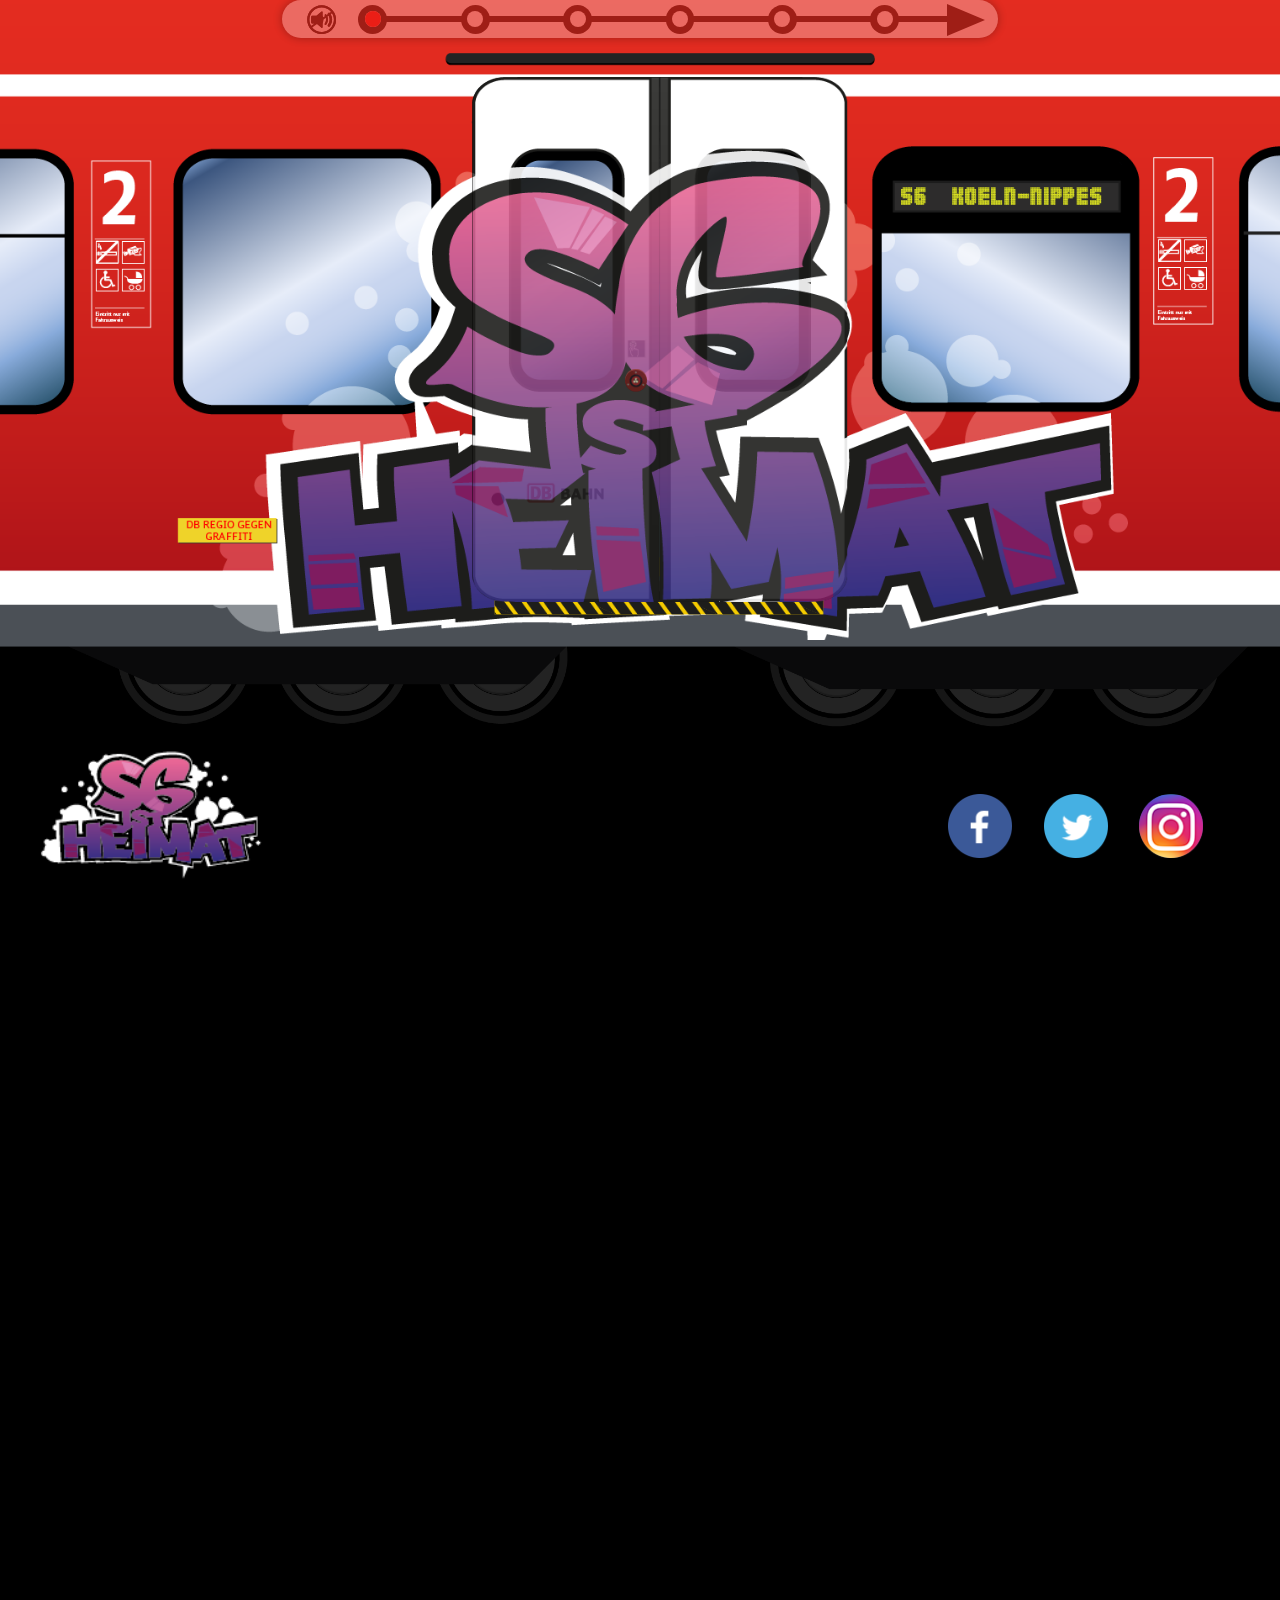
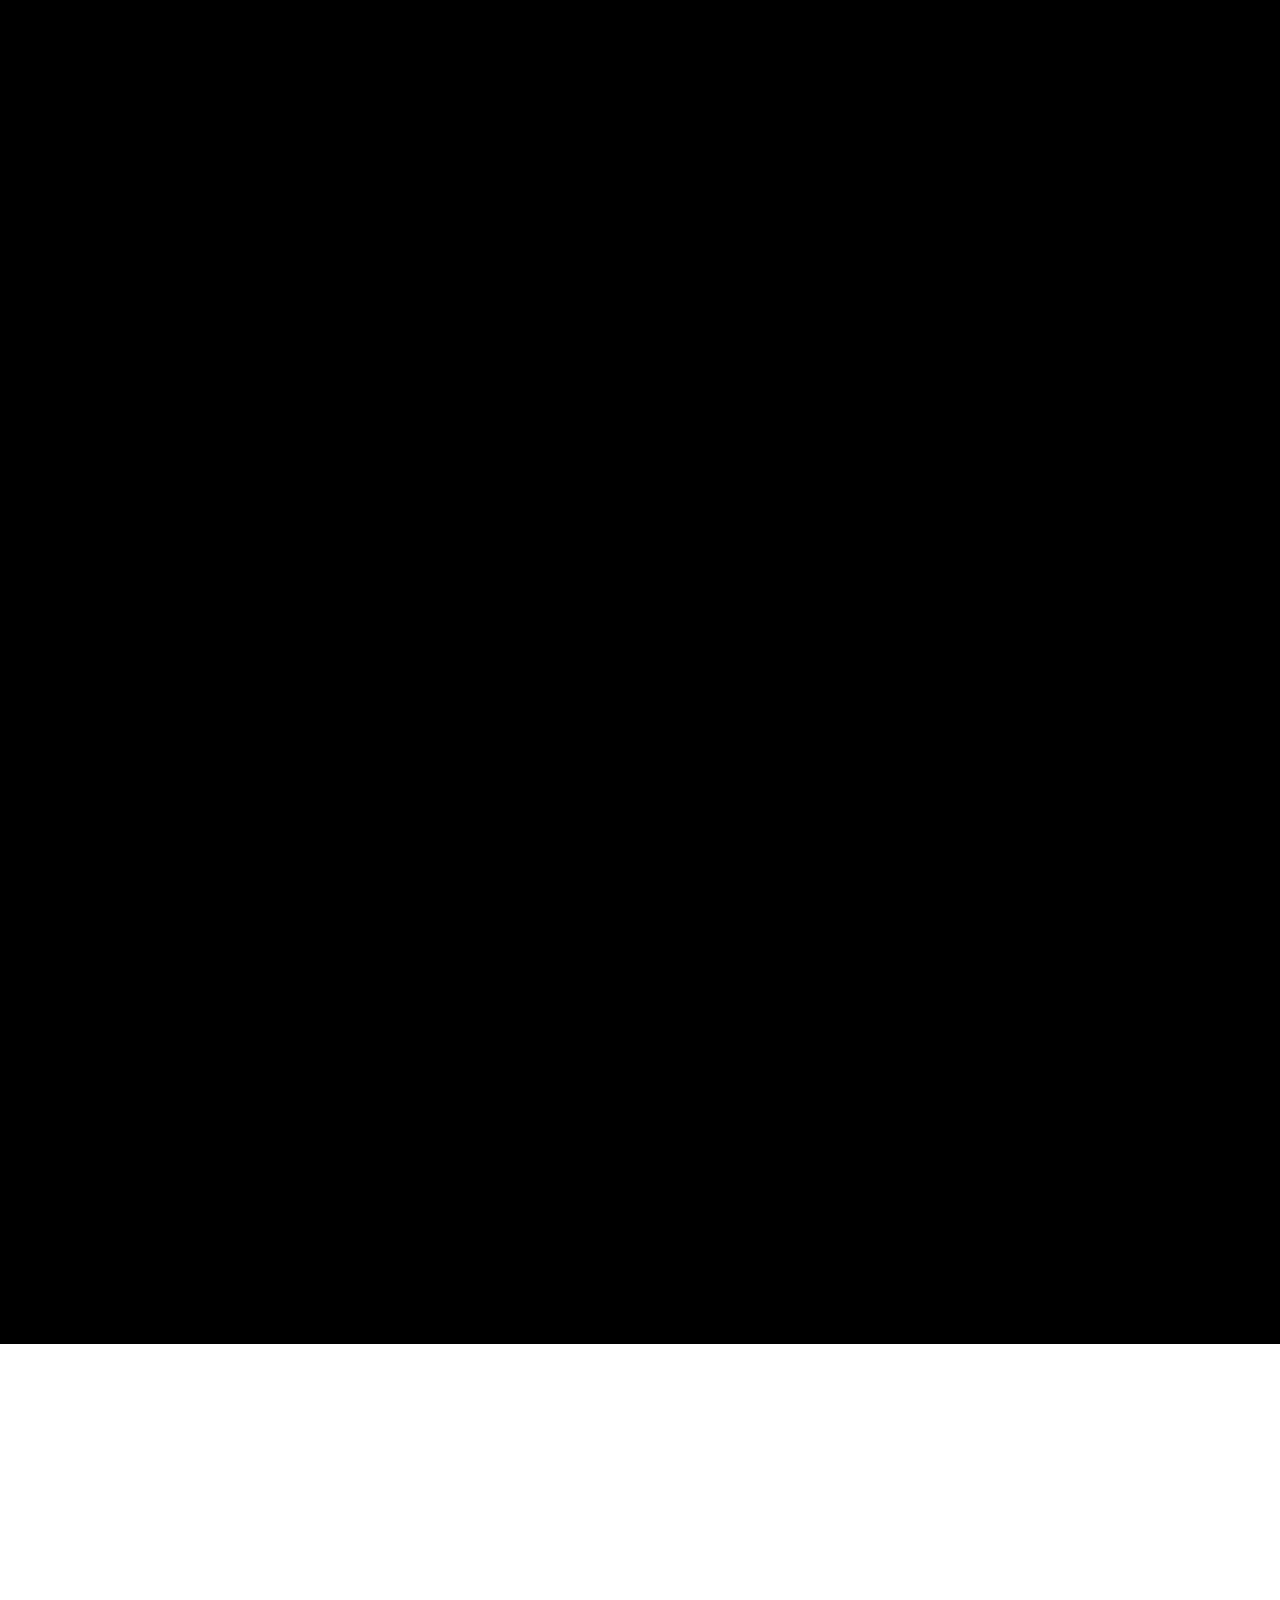
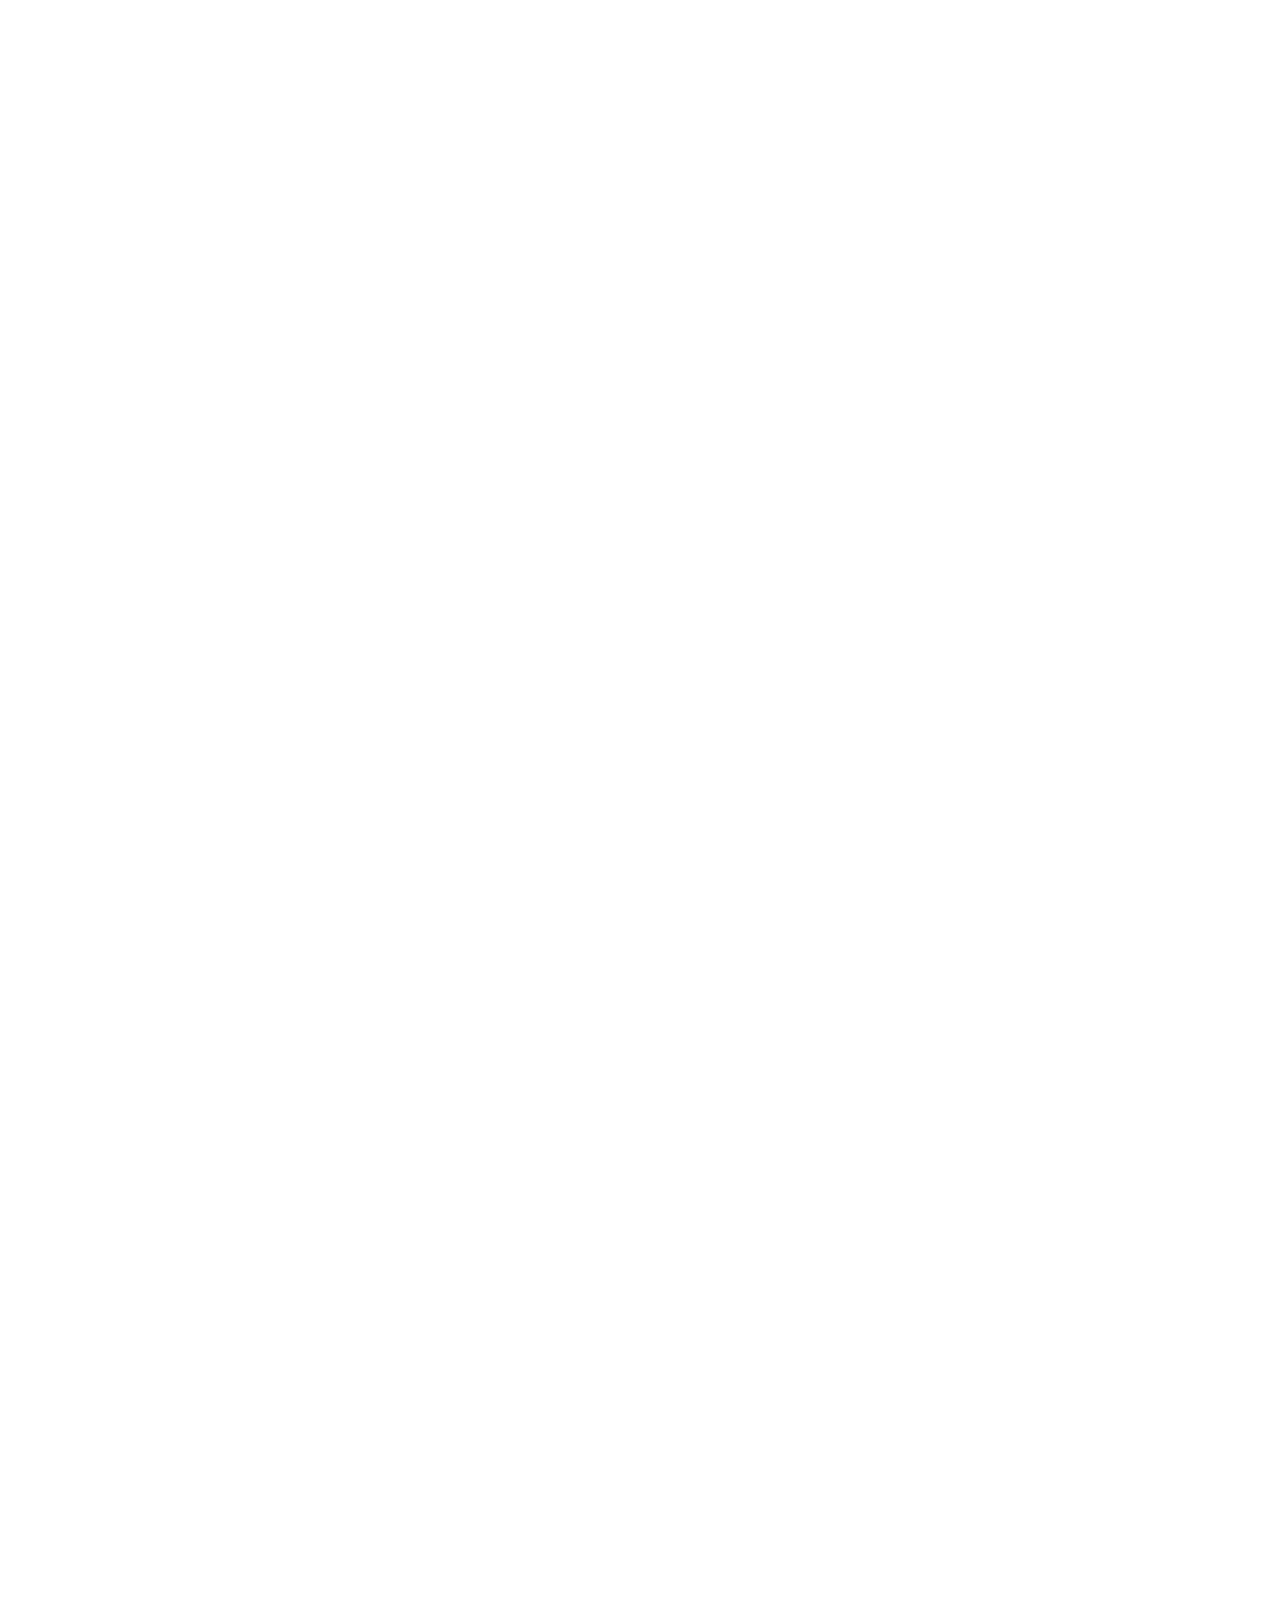
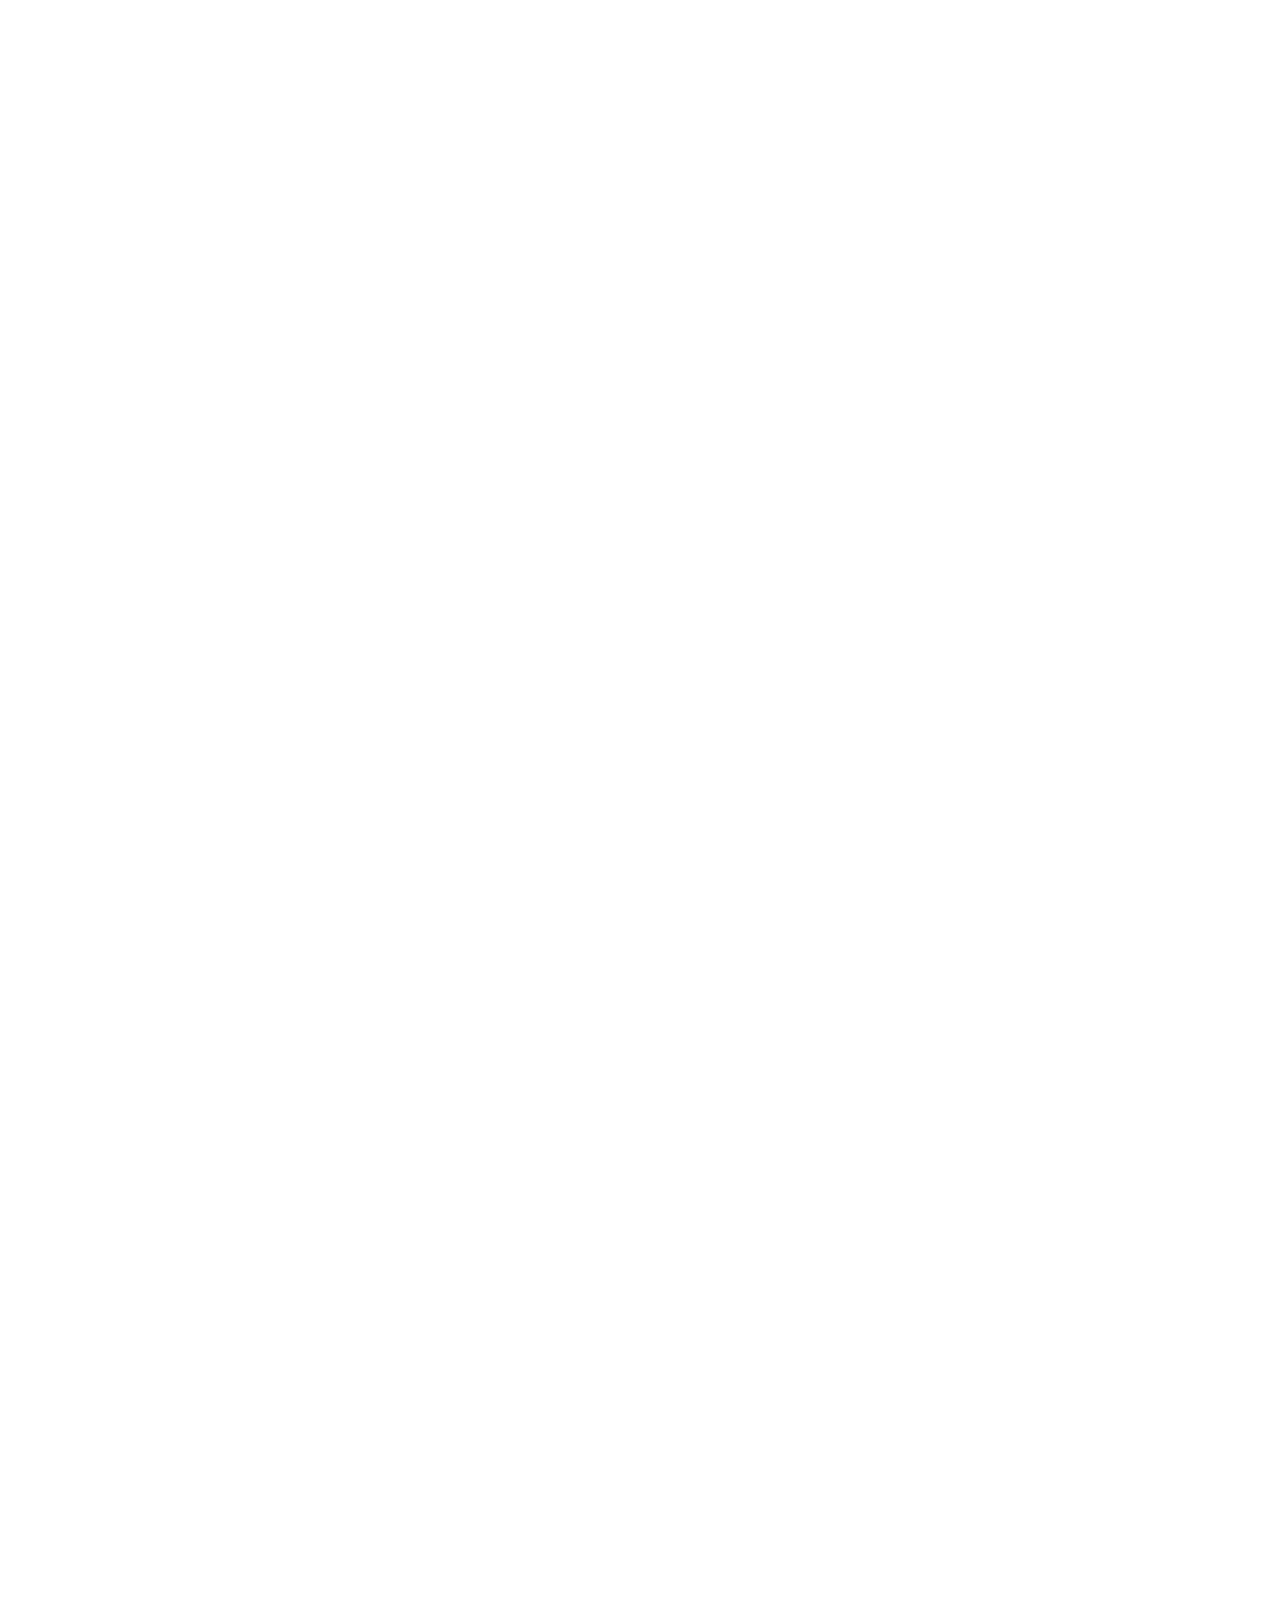
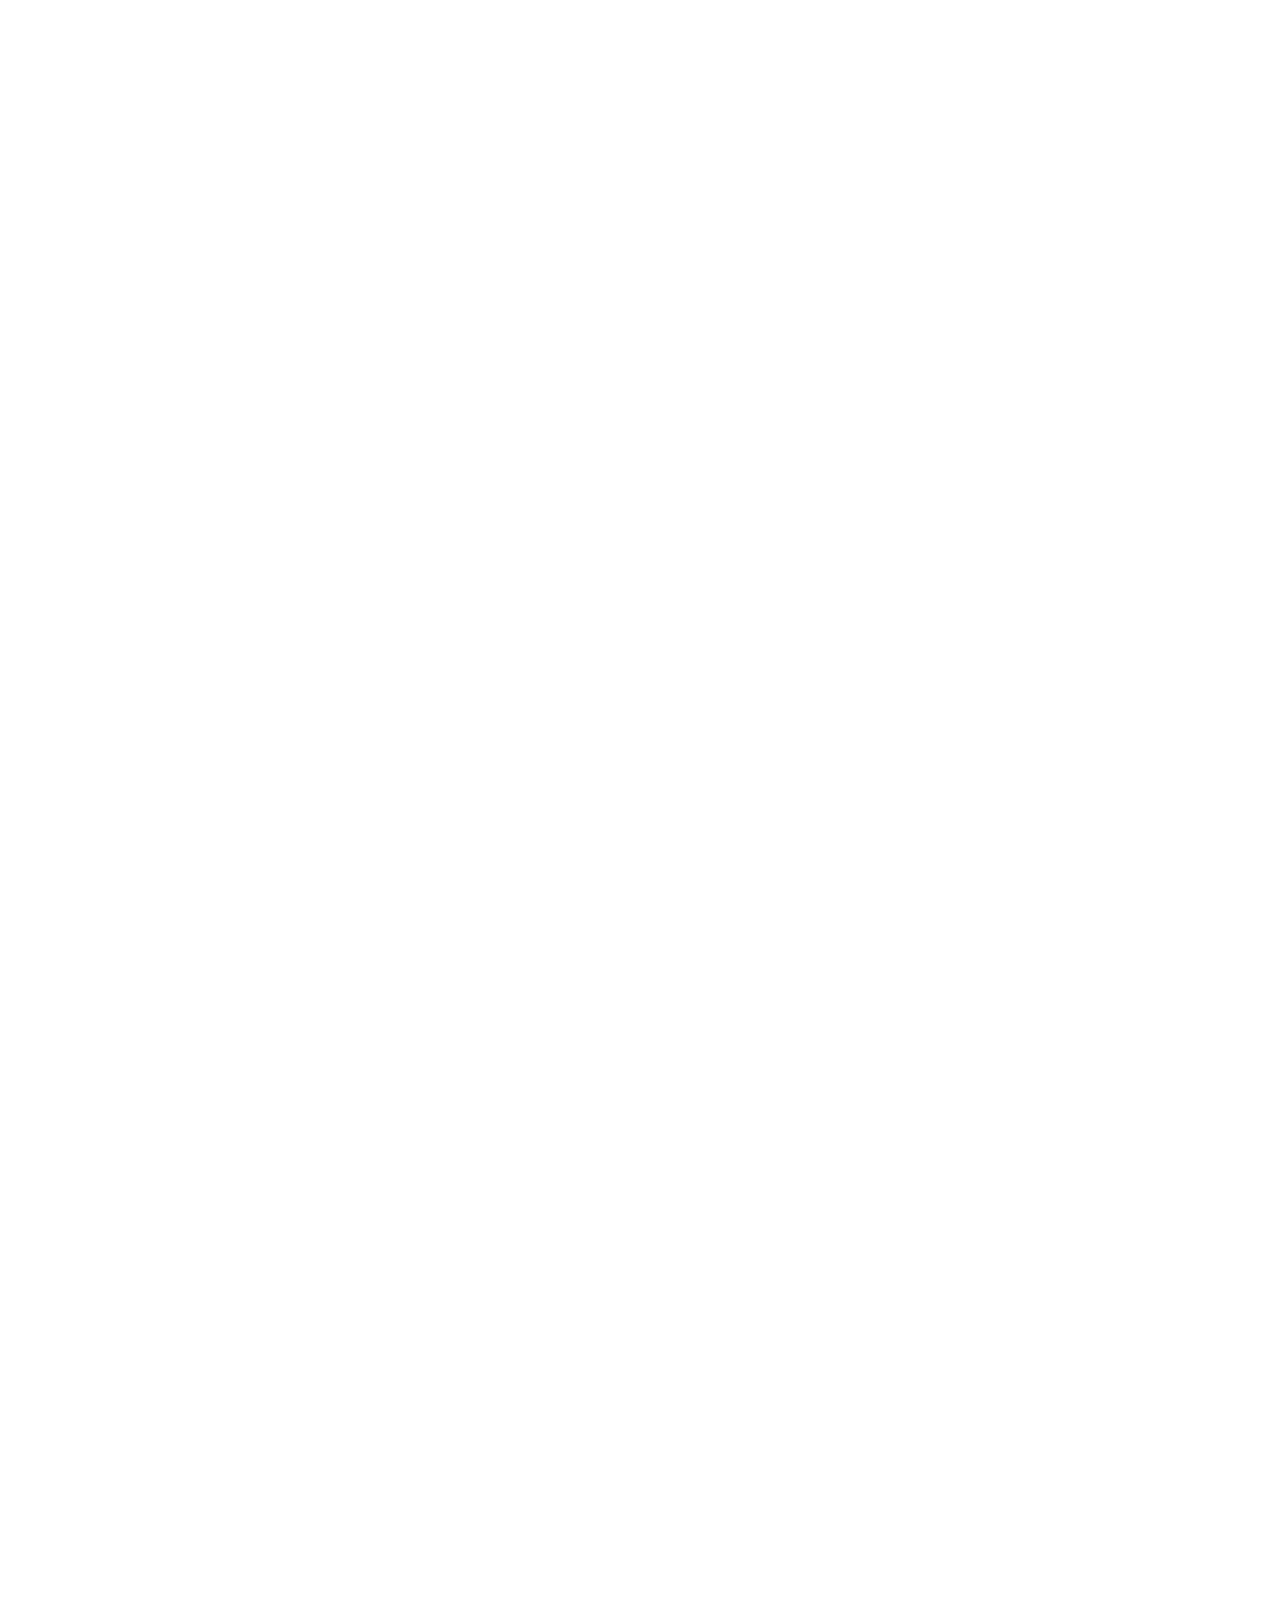
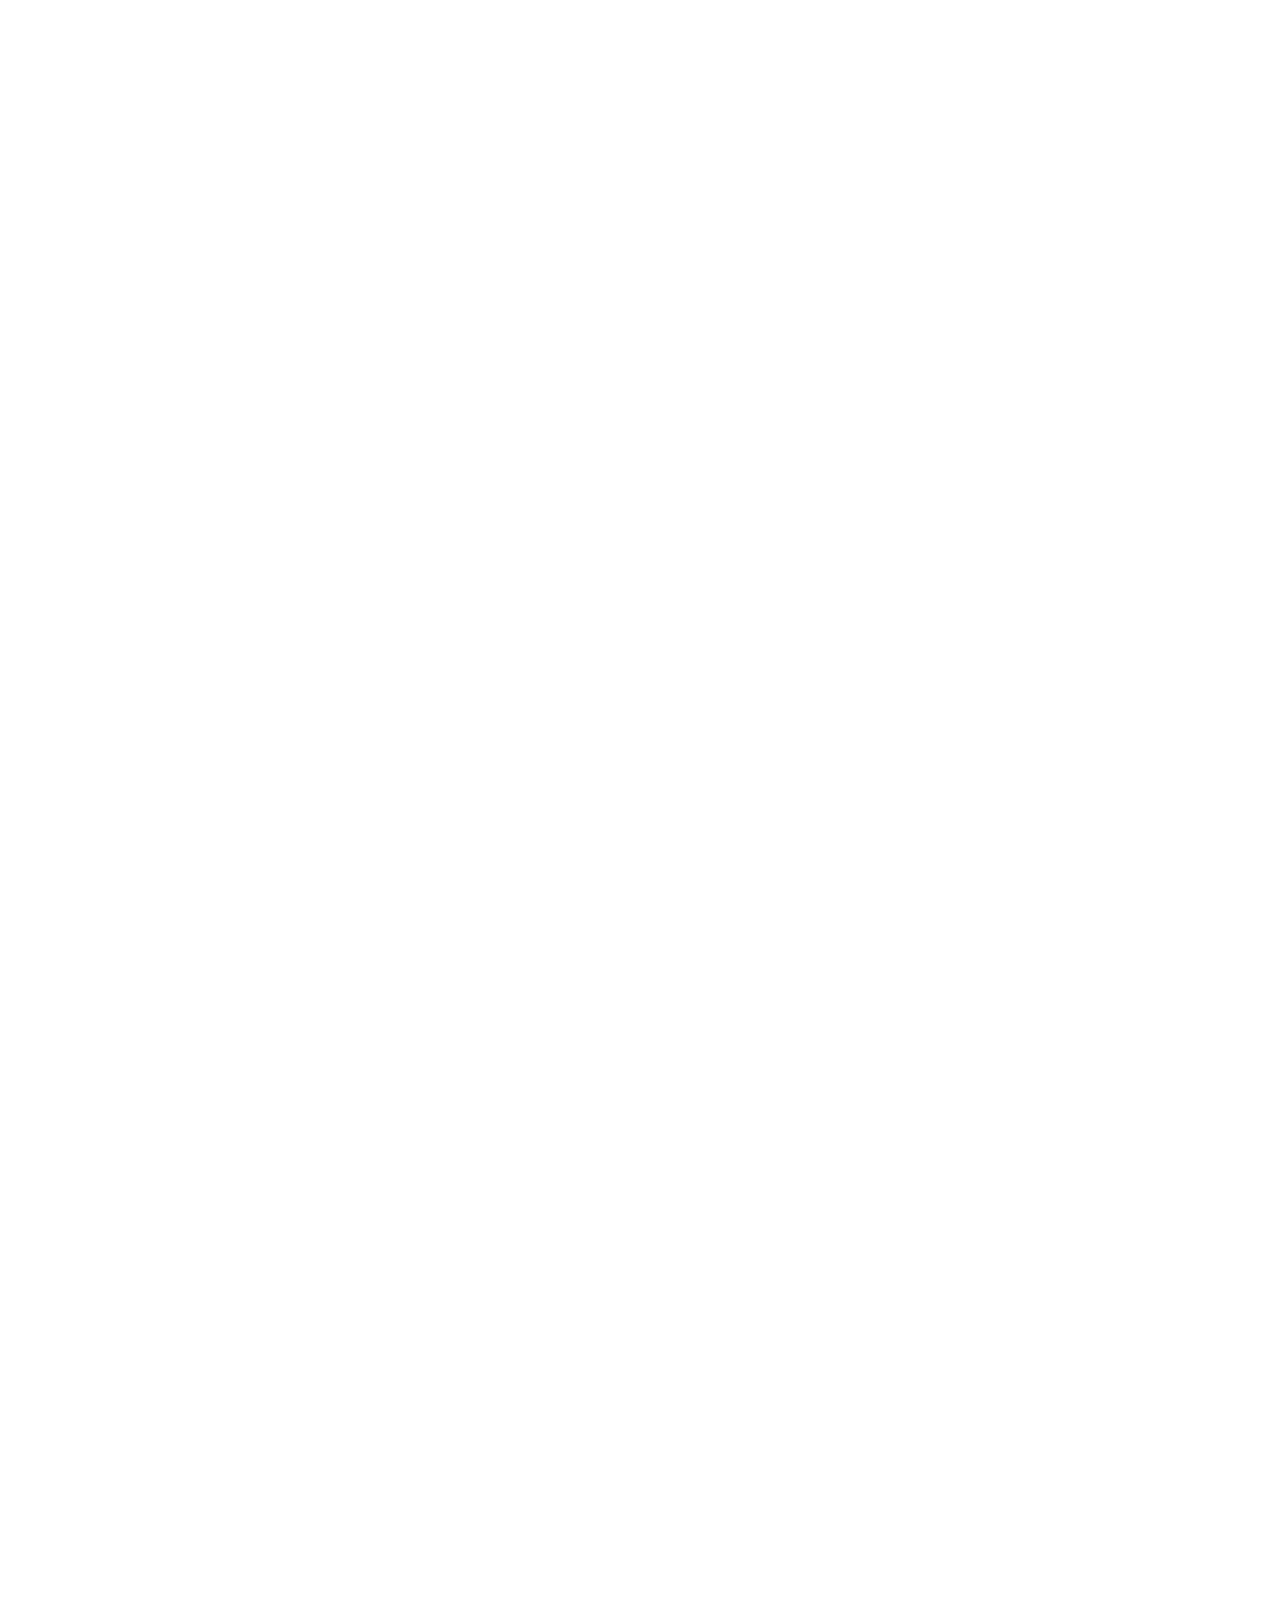
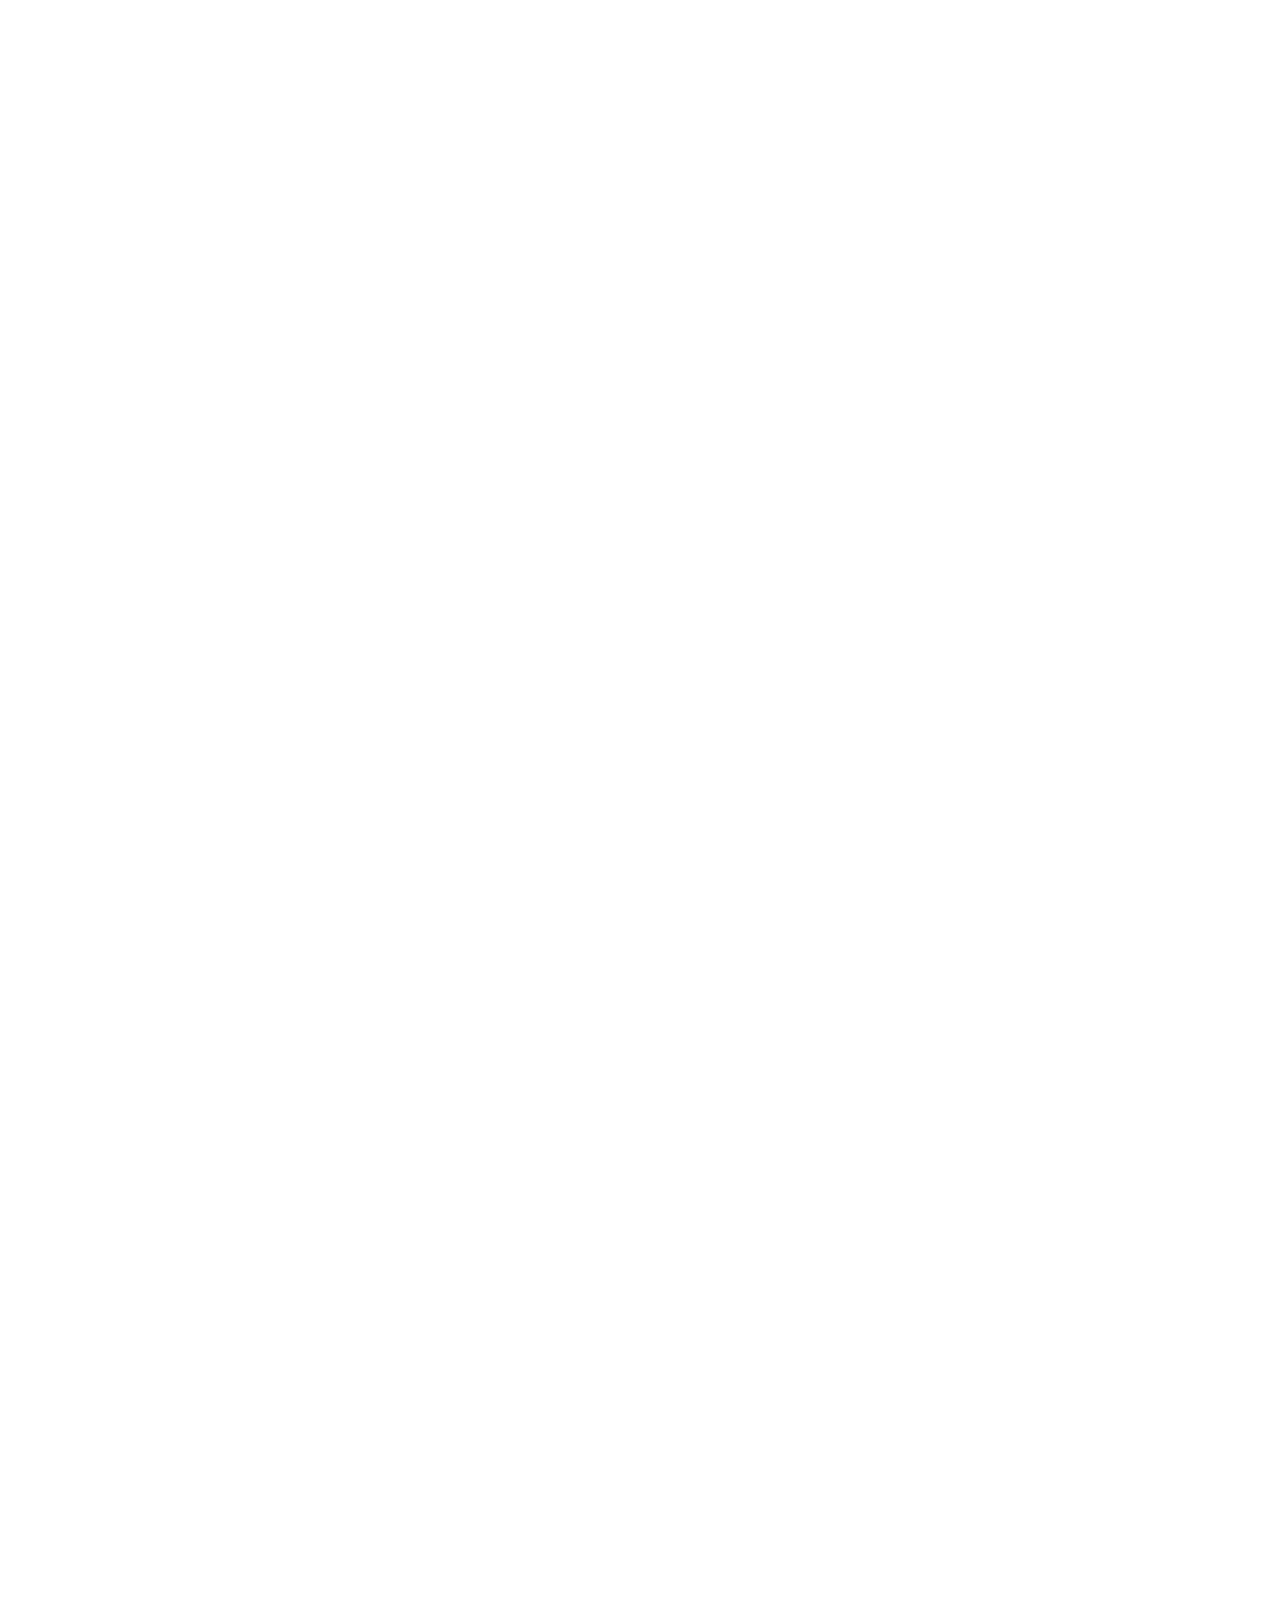
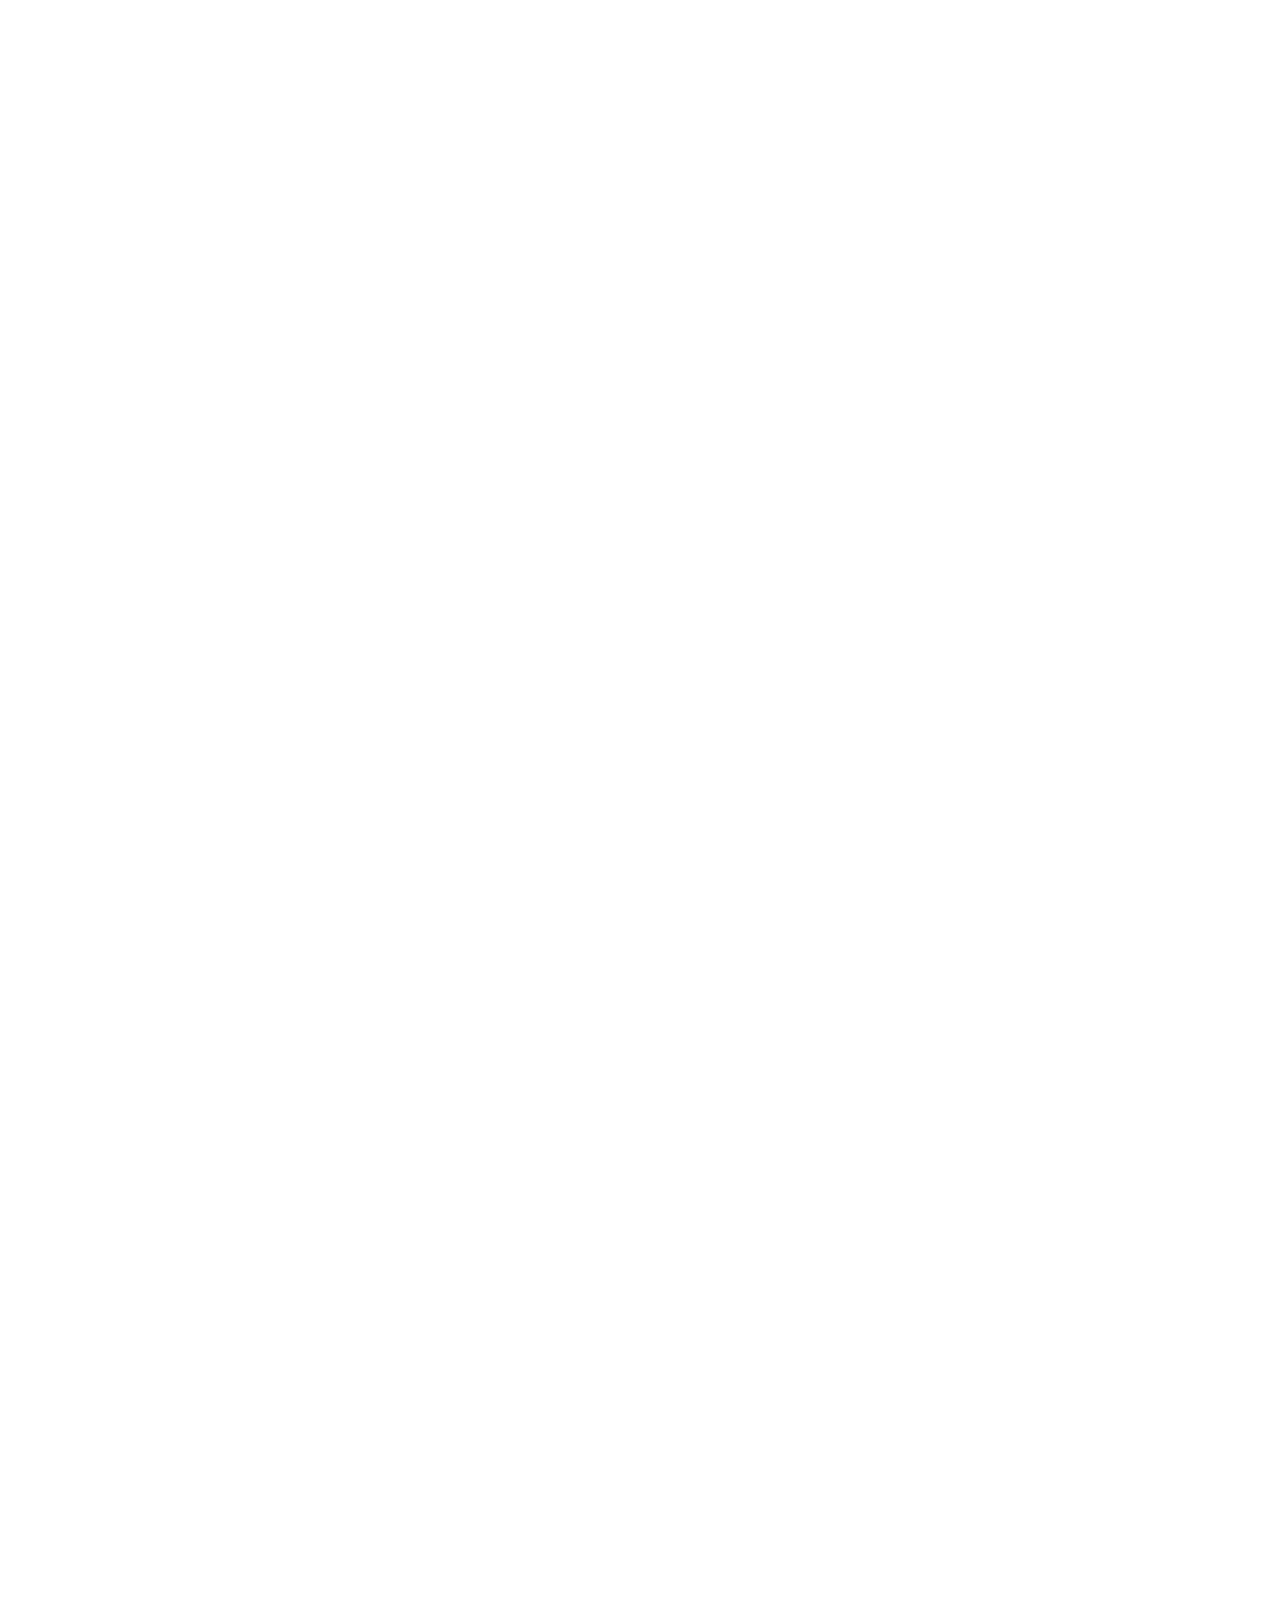
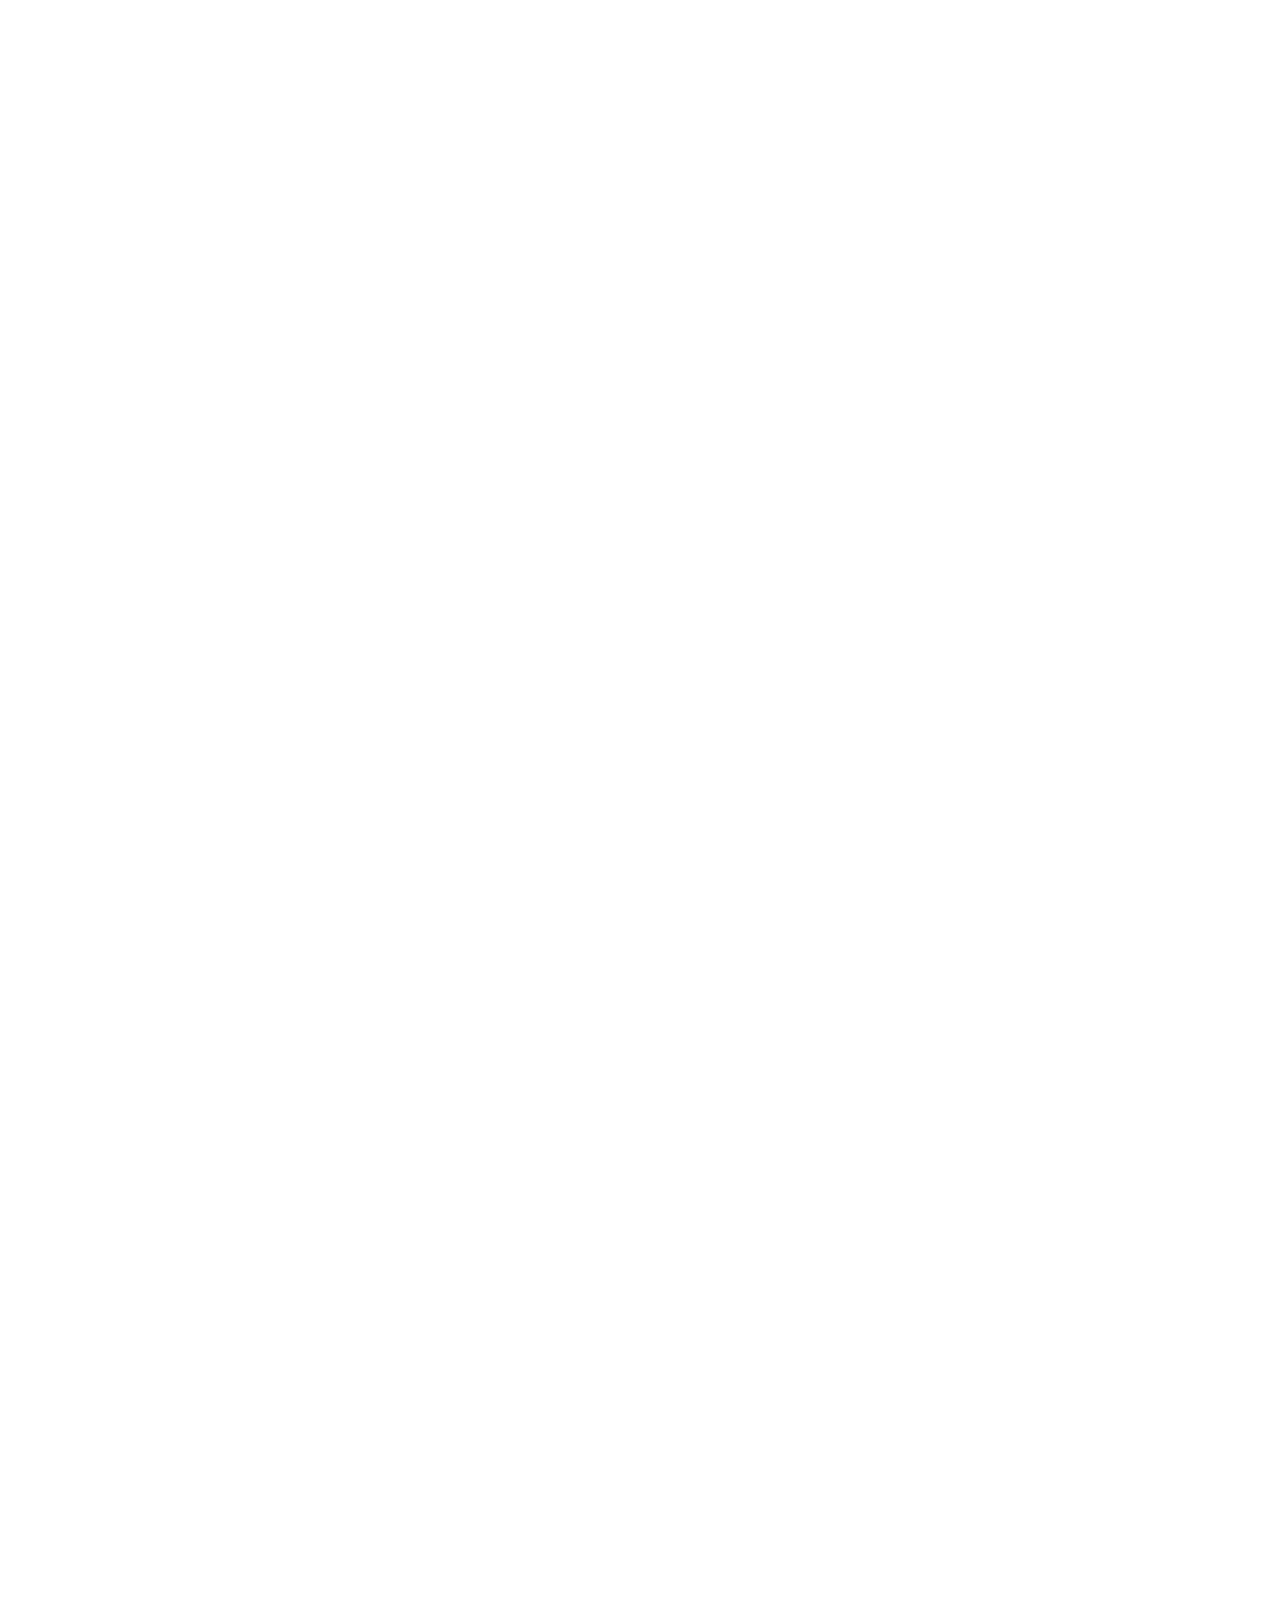
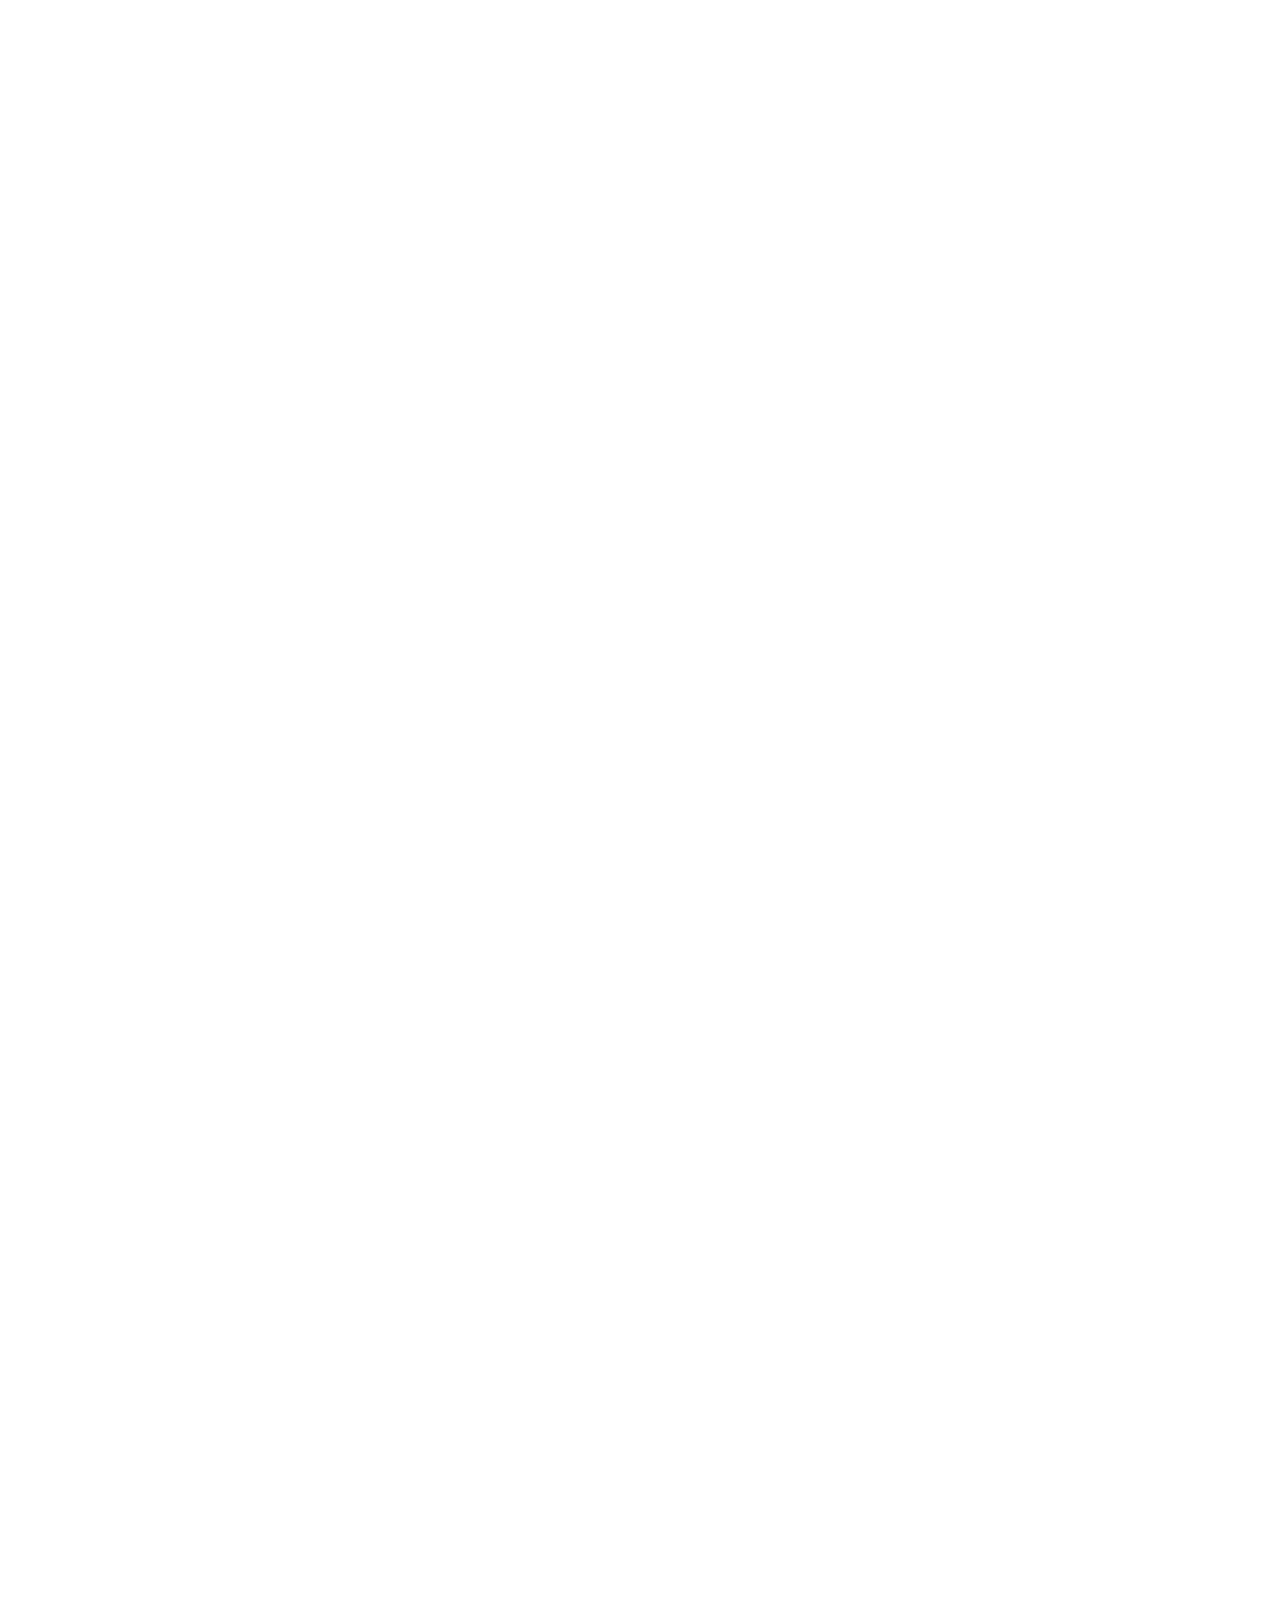
==== index.html @ eb5e3477 "Listenamen nochmal angepasst" ====
<!DOCTYPE html>
<html lang="en">
<head>
    <meta charset="UTF-8">
    <title>6 ist Heimat</title>
    <link rel="icon" href="img/sbahnlogo.png" type="image/png">
    <link rel="stylesheet" href="css/index.css"/>
    <script type="text/javascript">
        function loadingCheck() {
            if (document.readyState != "complete") {
                window.setTimeout(loadingCheck, 10000);
            }
            else {
                document.getElementById('loading').id = 'loaded';
            }
        }
    </script>
</head>
<body onload="loadingCheck();">
    <div id=loading>
        <p>"Achtung an Gleis 6! Zug fährt ein."</p>
        <div id="loading_screen">
        </div>
    </div>
<main>
    <nav>

        <audio id="durchsageAudio" preload="auto">
            <source src="audio/durchsage_kurz.mp3">
        </audio>
        <audio id="mariachiAudio" preload="auto">
            <source src="audio/mariachi_band_ver2.mp3">
        </audio>
        <audio id="fansAudio" preload="auto">
            <source src="audio/fangesaenge.mp3">
        </audio>
        <div id="unMuteButton">
            <input type="button" name="unMuteAudio">
        </div>
        <div id="muteButton" >
            <input type="button" name="muteAudio">
        </div>

        <div id="linie"></div>
        <div id="pfeil"></div>

        <a href="#s1_intro" data-menu-top="0">
            <div class="ring" id="ring1">
                <div class="nav_name">
                    <div>Intro</div>
                </div>
                <div class="innen"></div>
                <div class="innen"
                     data-0="background-color:red"
                     data-15000="background-color:transparent">
                </div>
            </div>
        </a>
        <a href="#s2_pendler" data-menu-top="15001">
            <div class="ring" id="ring2">
                <div class="nav_name">
                    <div>Pendler</div>
                </div>
                <div class="innen"></div>
                <div class="innen"
                     data-0="background-color:transparent"
                     data-15000="background-color:red"
                     data-42000="background-color:transparent">
                </div>
            </div>
        </a>
        <a href="#s3_bahnhof" data-menu-top="42005">
            <div class="ring" id="ring3">
                <div class="nav_name">
                    <div>Bahnhof</div>
                </div>
                <div class="innen"></div>
                <div class="innen"
                     data-0="background-color:transparent"
                     data-42000="background-color:red"
                     data-60000="background-color:transparent">
                </div>
            </div>
        </a>
        <a href="#s4_nervigefahrgaeste" data-menu-top="60001">
            <div class="ring" id="ring4">
                <div  class="nav_name">
                    <div>nervige&nbsp;Fahrgäste</div>
                </div>
                <div class="innen"></div>
                <div class="innen"
                     data-0="background-color:transparent"
                     data-60000="background-color:red"
                     data-100000="background-color:transparent">
                </div>
            </div>
        </a>
        <a href="#s5_nachtfahrt" data-menu-top="100001">
            <div class="ring" id="ring5">
                <div class="nav_name">
                    <div>Nachtfahrt</div>
                </div>
                <div class="innen"></div>
                <div class="innen"
                     data-0="background-color:transparent"
                     data-100000="background-color:red"
                     data-108000="background-color:transparent">
                </div>
            </div>
        </a>
        <a href="#s6_outro" data-menu-top="106001">
            <div class="ring" id="ring6">
                <div class="nav_name">
                    <div >Sternenhimmel</div>
                </div>
                <div class="innen"></div>
                <div class="innen"
                     data-0="background-color:transparent"
                     data-108000="background-color:red"
                     data-120000="background-color:transparent"></div>
            </div>
        </a>
    </nav>






    <div id="s1_intro"
         class="viewport"
         data-10000="transform:translateX(-400vw); display: block;"
         data-12500="transform:translateX(-126.5vw)"
         data-17000="opacity: 1"
         data-22000="opacity: 0; display:none">

        <section id="zug"></section>

        <div id="s1_tim" data-0="display:block"
             data-2500="transform:translateX(439vw)"
             data-3900="opacity:1"
             data-4000="display:none;opacity:0">
        </div>

        <div id="s1_tim_winken" data-0="display:block"
             data-2700="transform:translateX(439vw);opacity:0"
             data-4000="opacity:1">
        </div>

        <div class="blase"
             data-4000="display: block; transform: translateX(445vw); opacity: 0"
             data-5000="opacity: 1"
             data-7000="opacity: 1"
             data-7500="opacity: 0; display: none">
            <div class="blase_text"
                 data-5000="display: block"
                 data-6000="display: none">
                <p>Hey Leute, ich bin Tim! Als Student der HSD sitze ich mehr in der S6 als im Vorlesungssaal.</p>
            </div>
            <div class="blase_text"
                 data-5000="display:none"
                 data-6000="display:block"
                 data-7000="display:none">
                <p>Hier verdichtet sich ganz NRW in einer einzigen Bahnlinie.<br>Kommt mit!</p>
            </div>
        </div>

        <section class="container" id="left_door" data-0="transform:translateX(404.5vw);"
                 data-2500="transform:translateX(390vw);"
                 data-7500="transform:translateX(390vw);"
                 data-10000="transform:translateX(404.5vw);">
            <div></div>
        </section>
        <section class="container" id="right_door" data-0="transform:translateX(451.5vw);"
                 data-2500="transform:translateX(466vw);"
                 data-7500="transform:translateX(466vw);"
                 data-10000="transform:translateX(451.5vw);">
            <div></div>
        </section>
    </div>
    <div id=s2_pendler class="viewport"
         data-0="display: none"
         data-15000 = " display: block; transform: translateX(0vw); opacity: 0"
         data-17000 = "transform: translateX(0vw); opacity:1"
         data-35000 = "transform: translateX(-100vw);"
         data-42000 = "display: none"
    >

        <div id = s2_hintergrund
             data-0="display: none"
             data-15000 = " display: block; transform: translateX(0vw); opacity: 0.8"
             data-17000 = "transform: translateX(0vw); opacity:1;"
             data-35000 = "transform: translateX(20vw);"
             data-41300 = "opacity: 0">
        </div>

        <div id=s2_schild_essen class="schilder"
             data-0="display: none"
             data-15000 = " display: block; transform: translateX(0vw); opacity: 0.8"
             data-17000 = "transform: translateX(0vw); opacity:1;"
             data-35000 = "transform: translateX(-150vw);"
             data-41300 = "opacity: 0">

        </div>

        <div id=s2_schild_ddorf class="schilder"
             data-0="display: none"
             data-15000 = " display: block; transform: translateX(0vw); opacity: 0.8"
             data-17000 = "transform: translateX(0vw); opacity:1;"
             data-35000 = "transform: translateX(-150vw);"
             data-41300 = "opacity: 0">

        </div>

        <div id=s2_schild_leverkusen class="schilder"
             data-0="display: none"
             data-15000 = " display: block; transform: translateX(0vw); opacity: 0.8"
             data-17000 = "transform: translateX(0vw); opacity:1;"
             data-35000 = "transform: translateX(-150vw);"
             data-41300 = "opacity: 0">

        </div>

        <div id=s2_schild_koeln class="schilder"
             data-0="display: none"
             data-15000 = " display: block; transform: translateX(0vw); opacity: 0.8"
             data-17000 = "transform: translateX(0vw); opacity:1;"
             data-35000 = "transform: translateX(-150vw);"
             data-41300 = "opacity: 0">

        </div>

        <div class="container"
             data-0="display: none"
             data-15000 = " display: block; transform: translateX(0vw); opacity: 0.8"
             data-17000 = "transform: translateX(0vw); opacity:1;"
             data-35000 = "transform: translateX(-250vw);"
             data-41300 = "opacity: 0"
        >
            <div id = s2_bahn_innen></div>
        </div>
        <section class="container" id=s2_protagonist_neutral
                 data-17000 = "transform: translateX(378vw); opacity:1"
                 data-35000 = "transform: translateX(137vw);"
                 data-35100 = "transform: translateX(137vw);opacity: 0.5"
                 data-35200 = "opacity:0"
                 data-41300="opacity: 0"
        >
            <div></div>
        </section>
        <section class="container" id=s2_protagonist_muede
                 data-17000 = "transform: translateX(378vw); opacity:0"
                 data-35000 = "transform: translateX(137vw); opacity:0"
                 data-35100 = "transform: translateX(137vw); opacity: 0.7;"
                 data-35200 = "opacity: 1;"
                 data-41300="opacity: 0"
        >
            <div></div>
        </section>

        <div id="s2_sprechblase"
             data-0="display: none;"
             data-33000="transform: translateX(142vw); display: block; opacity: 0;"
             data-33500="transform: translateX(135.25vw); opacity: 1;"
             data-34500="transform: translateX(121.75vw); opacity: 1;"
             data-35000="transform: translateX(115vw); opacity: 0; display: none;">
            <div class="blase_text"
                 data-33000="display: block;"
                 data-34000="display: none;">
                <p>Die S6 fährt von Essen Hbf nach<br>Köln-Worringen.</p>
            </div>
            <div class="blase_text"
                 data-33000="display: none;"
                 data-34000="display: block;">
                <p>Entlang dieser Hauptschlagader NRWs mischen sich alle Klischees der verschiedenen Städte.</p>
            </div>
        </div>

        <section class="container" id=s2_mannZeche1
                 data-17000 = "transform: translateX(5vw);opacity:1"
                 data-35000 = "transform: translateX(-260vw);">
            <div></div>
        </section>
        <section class="container" id=s2_mannRuhrpott
                 data-17000 = "transform: translateX(57vw); opacity:1"
                 data-35000 = "transform: translateX(-200vw);">
            <div></div>
        </section>
        <section class="container" id=s2_mannZeche2
                 data-17000 = "transform: translateX(75vw);opacity:1"
                 data-35000 = "transform: translateX(-180vw);">
            <div></div>
        </section>
        <section class="container" id=s2_mann
                 data-17000 = "transform: translateX(65vw); opacity:1"
                 data-35000 = "transform: translateX(-195vw);">
            <div></div>
        </section>
        <section class="container" id=s2_bierFlasche
                 data-17000 = "transform: translateX(105vw); opacity:1; "
                 data-35000 = "transform: translateX(-150vw);">
            <div></div>
        </section>
        <section class="container" id=s2_reicheFrau1
                 data-17000 = "transform: translateX(168vw);opacity:1"
                 data-35000 = "transform: translateX(-96vw);">
            <div></div>
        </section>
        <section class="container" id=s2_reicherMann1
                 data-17000 = "transform: translateX(152vw);opacity:1"
                 data-35000 = "transform: translateX(-104vw);">
            <div></div>
        </section>
        <section class="container" id=s2_reicherMann2
                 data-17000 = "transform: translateX(180vw);opacity:1"
                 data-35000 = "transform: translateX(-70vw);">
            <div></div>
        </section>
        <section class="container" id=s2_reicheFrau2
                 data-17000 = "transform: translateX(187vw);opacity:1"
                 data-35000 = "transform: translateX(-67vw);">
            <div></div>
        </section>
        <section class="container" id=s2_becher
                 data-17000 = "transform: translateX(222vw);opacity:1"
                 data-35000 = "transform: translateX(-28vw);">
            <div></div>
        </section>
        <section class="container" id=s2_Jeck1
                 data-17000 = "transform: translateX(280vw);opacity:1"
                 data-35000 = "transform: translateX(25vw);">
            <div></div>
        </section>
        <section class="container" id=s2_Jeck2
                 data-17000 = "transform: translateX(320vw);opacity:1"
                 data-35000 = "transform: translateX(70vw);">
            <div></div>
        </section>
        <section class="container" id=s2_Jeck3
                 data-17000 = "transform: translateX(315vw);opacity:1"
                 data-35000 = "transform: translateX(60vw);">
            <div></div>
        </section>
        <section class="container" id=s2_Jeck4
                 data-17000 = "transform: translateX(290vw);opacity:1"
                 data-35000 = "transform: translateX(40vw);">
            <div></div>
        </section>
        <section class="container" id=s2_jeck_duesseldorf_frau
                 data-17000 = "transform: translateX(330vw);opacity:1"
                 data-35000 = "transform: translateX(75vw);">
            <div></div>
        </section>
        <section class="container" id=s2_jeck_duesseldorf_mann
                 data-17000 = "transform: translateX(318vw);opacity:1"
                 data-35000 = "transform: translateX(90vw);"
                 data-35100 = "transform: translateX(90vw);opacity: 0.5"
                 data-35200 = "opacity:0.3"
                 data-41300=  "opacity: 0">
        >
            <div></div>
        </section>
        <section class="container" id="s2_blase1"
                 data-15000 = "transform: translateX(0vw); opacity:0"
                 data-35000 = "transform: translateX(-250vw); opacity:0"
                 data-35500 = "opacity:1">
            <div></div>
        </section>
        <section class="container" id="s2_blase2"
                 data-15000 = "transform: translateX(0vw); opacity:0"
                 data-35000 = "transform: translateX(-250vw); opacity:0"
                 data-36000 = "opacity:1">
            <div></div>
        </section>
        <section class="container" id="s2_blase3"
                 data-15000 = "transform: translateX(0vw); opacity:0;"
                 data-35000 = "transform: translateX(-240vw); opacity:0;"
                 data-37000 = "opacity:1; "
                 data-38000 = "width: 100%; height: 100%; right: -40%;"
                 data-39000 = "width: 200%; height: 200% ; right: -50% ; top -20%"
                 data-40000 = "width: 300%; height: 300% ; right: -79%; top: -39%"
                 data-40250 = "width: 320%; height: 320% ; right: -86%; top: -44%"
                 data-40500 = "width: 340%; height: 340% ; right: -91%; top: -50%"
                 data-41000 = "opacity: 0.8"
                 data-42000 = "opacity: 0"
        >
            <div></div>
        </section>
    </div>
    <!-- Funfact Szene2-->
    <section class="viewport">

        <div class="s2_funfact"
             data-17000 = "transform: translateY(130vw) rotate(0deg);display:block;"
             data-27500 = "transform: translateY(27vw) rotate(-10deg);"
             data-29500 = "transform: translateY(27vw) rotate(-10deg);"
             data-35500 = "transform: translateY(130vw) rotate(0deg);"
             data-42000 = "display:none;"
        >
            <div class="s2_funfact_text"><p>2014 rangierte die S6 auf dem letzten Platz bei der VRR-Kundenzufriedenheits-<br>messung.</p></div>
        </div>


    </section>

    <!-- Szene 3 -->
    <div id="s3" class="viewport"
         data-0="display: none"
         data-40500 = "display: block; opacity: 0"
         data-42000="opacity: 1"
         data-60000 = "display: none"
    >
        <section id="s3_bahnhof"
            data-57000="transform:translateX(0vw);display:block"
            data-60000="transform:translateX(-100vw);display:none">
            <div id="s3_werbung_1">
            </div>
            <div id="s3_werbung_2"
                 data-44000="opacity:0"
                 data-48250="opacity:1">
            </div>
            <div id="s3_funfact"
                 data-48250="opacity:0"
                 data-49500="opacity:1"
                 data-54500="opacity:1"
                 data-57000="opacity:0">
                 <p>Laut DB wurde die Ankunftszeit zu 96.4% eingehalten<br>Toleranzgrenze 7:29 Min</p>
            </div>
            <div id="s3_uhr">
                <div id="s3_gr_zeiger"
                     data-42000="animation: 2s linear infinite"
                     data-49500="animation: rev_rotate 2s linear infinite"
                     data-57000="animation: 2s linear infinite">
                </div>
                <div id="s3_kl_zeiger"
                     data-42000="animation: 4s linear infinite"
                     data-49500="animation: rotate 4s linear infinite"
                     data-57000="animation: 4s linear infinite">
                </div>
                <div id="s3_se_zeiger"
                     data-42000="animation: 1s linear infinite"
                     data-49500="animation: rotate 1s linear infinite"
                     data-57000="animation: 1s linear infinite">
                </div>
                <div id="s3_uhr_punkt">
                </div>
            </div>
            <div id="s3_haupt_charakter"
                 data-42000="display:none;"
                 data-45750="display:block"
                 data-52000="display:none"
                 data-54500="display:block"
                 data-58250="display:none">
            </div>
            <div id="s3_haupt_charakter_uhr"
                 data-42000="display:none;"
                 data-52000="display:block"
                 data-54500="display:none">
            </div>
            <div id="s3_oma"
                 data-42000="display:block"
                 data-45750="display:block"
                 data-58250="display:none">
            </div>
            <div id="s3_mann_1"
                 data-42000="display:none"
                 data-45750="display:block">
            </div>
            <div id="s3_frau_1"
                 data-42000="display:block"
                 data-45750="display:none">
            </div>

            <div class="blase"
                 id="s3_sprechblase"
                 data-52000="display: block; opacity: 0;"
                 data-53000="transform: translateX(50vw); opacity: 1;"
                 data-54000="opacity: 1"
                 data-54500="display: none; opacity: 0;">
                <div class="blase_text"
                     data-52000="display: block;">
                    <p>Die S6 lehrt ihren Reisenden viel über das Leben - hauptsächlich Geduld, Demut und Genügsamkeit.</p>
                </div>
            </div>
        </section>
        <section class="s3_zug">
            <div id="s3_zug_vorne"
                 data-40500="transform: translateX(-300vw); width: 300vw; height: 100vw; top: 5.6vw; left: 0vw"
                 data-44500="transform:translateX(-200vw)"
                 data-45750="transform:translateX(-200vw)"
                 data-46750="transform:translateX(-180vw)"
                 data-48000="transform:translateX(0vw)"
                 data-49000="transform:translateX(100vw)"
                 data-49500="transform:translateX(100vw)"
                 data-49501="transform:translateX(-300vw)"
                 data-53500="transform:translateX(-300vw)"
                 data-56000="transform:translateX(-200vw)"
                 data-58500="transform:translateX(-200vw)"
                 data-59500="width: 650vw; height: 110vw; top: -34vw; left: -115vw; opacity:1"
                 data-63000="opacity: 0; left: 25vw">
            </div>
        </section>
    </div>

    <!--Szene 4-->
    <div class="viewport" id="s4_nervigefahrgaeste"
         data-0="display: none;"
         data-59500 = "display: block; transform: translateX(0vw); opacity: 0"
         data-60000="opacity: 1"
         data-100000 = "transform: translateX(-100vw); display: none;"
    >

        <section id="bahn_effekte">
            <div class="container" id = "s4_bahn_innen"
                 data-59500 = "transform: translateX(0vw);"
                 data-87000 = "transform: translateX(-250vw);"
            >
                <div></div>
            </div>
            <div id = "s4_hintergrund"
                 data-60000 = "transform: translateX(0vw); display: block;"
                 data-87000 = "transform: translateX(-25vw);"
            >
            </div>

            <div class="container" id="s4_tunnel_licht"
                 data-85500="opacity: 0;"
                 data-86000 = "opacity: 0.7;"
                 data-86500 = "opacity: 0;"
                 data-89000 = "z-index: 2000; opacity: 1;">
            </div>

            <div id="s4_layer_licht_blitz"

                 data-87300="opacity: 0"
                 data-87400="opacity: 0.3"
                 data-87600="opacity: 0.8"
                 data-87900="display: none;">
            </div>>


            <div class="container" id="s4_tunnel"
                 data-60000="display:none;"
                 data-83000="transform: translateX(300vw); display:block;"
                 data-87000 = "transform: translateX(0vw);">
                <div></div>
            </div>
        </section>

        <section id="s4_natur">

            <div class="container s4_baum_1"
                 data-60000 = "transform: translateX(300vw);"
                 data-87000 = "transform: translateX(-1000vw);"
            >
            </div>

            <div class="container s4_baum_1"
                 data-60000 = "transform: translateX(500vw);"
                 data-87000 = "transform: translateX(-800vw);"
            >
            </div>

            <div class="container s4_baum_1"
                 data-60000 = "transform: translateX(410vw);"
                 data-87000 = "transform: translateX(-890vw);"
            >
            </div>

            <div class="container s4_baum_1"
                 data-60000 = "transform: translateX(500vw);"
                 data-87000 = "transform: translateX(-800vw);"
            >
            </div>

            <div class="container s4_baum_1"
                 data-60000 = "transform: translateX(560vw);"
                 data-87000 = "transform: translateX(-740vw);"
            >
            </div>

            <div class="container s4_baum_1"
                 data-60000 = "transform: translateX(600vw);"
                 data-87000 = "transform: translateX(-700vw);"
            >
            </div>

            <div class="container s4_baum_1"
                 data-60000 = "transform: translateX(650vw);"
                 data-87000 = "transform: translateX(-650vw);"
            >
            </div>

            <div class="container s4_baum_1"
                 data-60000 = "transform: translateX(800vw);"
                 data-87000 = "transform: translateX(-500vw);"
            >
            </div>

            <div class="container 4_baum_1"
                 data-60000 = "transform: translateX(840vw);"
                 data-87000 = "transform: translateX(-460vw);"
            >
            </div>

            <div class="container s4_baum_1"
                 data-60000 = "transform: translateX(870vw);"
                 data-87000 = "transform: translateX(-430vw);"
            >
            </div>

            <div class="container s4_baum_1"
                 data-60000 = "transform: translateX(900vw);"
                 data-87000 = "transform: translateX(-200vw);"
            >
            </div>

            <div class="container s4_wald"
                 data-60000 = "transform: translateX(0vw);"
                 data-87000 = "transform: translateX(-700vw);"
            >
            </div>

            <div class="container s4_wald"
                 data-60000 = "transform: translateX(100vw);"
                 data-87000 = "transform: translateX(-600vw);"
            >
            </div>

            <div class="container s4_wald"
                 data-60000 = "transform: translateX(300vw);"
                 data-87000 = "transform: translateX(-400vw);"
            >
            </div>

            <div class="container s4_wald"
                 data-60000 = "transform: translateX(600vw);"
                 data-87000 = "transform: translateX(-100vw);"
            >
            </div>

            <div class="container s4_wald"
                 data-60000 = "transform: translateX(700vw);"
                 data-87000 = "transform: translateX(0vw);"
            >
            </div>

            <div class="container s4_wald"
                 data-60000 = "transform: translateX(810vw);"
                 data-87000 = "transform: translateX(110vw);"
            >
            </div>

            <div class="container s4_wald"
                 data-60000 = "transform: translateX(900vw);"
                 data-87000 = "transform: translateX(200vw);"
            >
            </div>

        </section>

        <section id="s4_personen">

            <div class="container" id="s4_fan_1"
                 data-60000 = "transform: translateX(84vw); display: block"
                 data-68000 = "transform: translateX(6vw); display: none;"
            >
                <div></div>
            </div>

            <div class="container" id=s4_fan_2
                 data-60500 = "transform: translateX(100vw); display: block"
                 data-70100 = "transform: translateX(8.5vw); display: none"
            >
                <div></div>
            </div>

            <div class="container" id=s4_fan_3
                 data-60000 = "transform: translateX(75vw); display: block;"
                 data-67250 = "transform: translateX(5vw); display: none;"
            >
                <div></div>
            </div>

            <div class="container" id=s4_fan_4
                 data-60000 = "transform: translateX(95vw); display: block"
                 data-69000=" transform: translateX(8vw); display: none"
            >
                <div></div>
            </div>

            <div class="container" id=s4_fan_5
                 data-61750 = "transform: translateX(103vw); display: block;"
                 data-71000 = "transform: translateX(14vw); display: none;"
            >
                <div></div>
            </div>

            <div class="container" id=s4_fan_6
                 data-60000 = "transform: translateX(132vw); display: block;"
                 data-72100 = "transform: translateX(15vw); display: none;"
            >
                <div></div>
            </div>

            <div class="container" id=s4_fan_7
                 data-60000 = "transform: translateX(148vw); display: block;"
                 data-73400 = "transform: translateX(19vw); display: none;"
            >
                <div></div>
            </div>

            <div class="container" id=s4_band_1
                 data-60000 = "transform: translateX(310vw); display: block;"
                 data-86750 = "transform: translateX(52vw); display: none"
            >
                <div id="s4_band_1_arm_l"
                     data-60000="animation: rassel_1 1s linear infinite; transform-origin: 0vw 0%;"
                ></div>
                <div id="s4_band_1_arm_r"
                     data-60000="animation: rassel_2 1s linear infinite; transform-origin: 2vw 50%;"
                ></div>
            </div>

            <div class="container" id=s4_band_2
                 data-60000="transform: translateX(312vw); display: block;"
                 data-87000="transform: translateX(52vw);"
                 data-90000="display: none;"
            >
                <div id="s4_band_2_arm"
                     data-60000="animation: gitar_1 2s linear infinite; transform-origin: 10vw 20%;"
                ></div>
            </div>

            <div class="container" id=s4_band_3
                 data-60000 = "transform: translateX(315vw); display: block;"
                 data-87000 = "transform: translateX(55vw);"
                 data-90000="display: none;"
            >
                <div id="s4_band_3_arm"
                     data-60000="animation: tromp_1 3s linear infinite; transform-origin: 10vw 20%;"
                ></div>
            </div>


            <div class="container" id=s4_jan
                 data-60000 = "transform: translateX(255vw);"
                 data-87000 = "transform: translateX(-5vw);"
            >
                <div></div>
            </div>

            <div class="container" id=s4_mann_1
                 data-60000 = "transform: translateX(180vw);"
                 data-87000 = "transform: translateX(-80vw);"
            >
                <div></div>
            </div>

            <div class="container" id=s4_mann_2
                 data-60000 = "transform: translateX(190vw);"
                 data-87000 = "transform: translateX(-70vw);"
            >
                <div></div>
            </div>

            <div class="container" id=s4_mann_3
                 data-60000 = "transform: translateX(400vw); display: block;"
                 data-87000 = "transform: translateX(140vw);"
                 data-90000="display: none;"
            >
                <div></div>
            </div>

            <div class="container" id=s4_frau_3
                 data-60000 = "transform: translateX(272vw);"
                 data-87000 = "transform: translateX(11vw);"
            >
                <div></div>
            </div>

            <div class="container" id=s4_frau_1
                 data-60000 = "transform: translateX(290vw);"
                 data-87000 = "transform: translateX(30vw);"
            >
                <div></div>
            </div>

            <div class="container" id=s4_frau_2
                 data-60000 = "transform: translateX(228vw);"
                 data-87000 = "transform: translateX(-32vw);"
            >
                <div></div>
            </div>

            <div class="container" id=s4_tim
                 data-60000 = "transform: translateX(380vw);"
                 data-87000 = "transform: translateX(120vw);"
            >
                <div></div>
            </div>

            <div class="container" id=s4_tim_tunnel
                 data-60000="transform: translateX(380vw); display:none;"
                 data-87000="transform: translateX(120vw); display:none;"
                 data-88700="transform: translateX(120vw); display:block; opacity:0"
                 data-88900="opacity:1"
                 data-95000="transform: translateX(120vw);"
                 data-100000="transform: translateX(70vw);"
            >
                <div></div>
            </div>

            <div class="blase" id="s4_sprechblase"

                 data-86800=" opacity:0;display: block;"
                 data-87000 = "transform: translateX(125vw); opacity:1;"
                 data-99000 = "opacity:0;"
            >
                <div class="blase_text" id="s4_text_1"
                     data-84000="display: block;"
                     data-90000="display: none;"
                ><p>Jede Tageszeit hat seine speziellen Nervensägen <br>in der S6...</p>
                </div>
                <div class="blase_text" id="s4_text_2"
                     data-83001="display: none;"
                     data-90001="display: block;"
                ><p>Och nööö, jetzt auch <br>noch ein Stromausfall!</p>
                </div>
            </div>


        </section>

    </div>

    <!--s4_funfact -->
    <section class="viewport">

        <div class="funfact"
             data-72000 = "transform: translateY(130vw) rotate(0deg);display:block;"
             data-75000 = "transform: translateY(50vw) rotate(0deg);"
             data-77000 = "transform: translateY(27vw) rotate(-10deg);"
             data-80000 = "transform: translateY(27vw) rotate(-10deg);"
             data-82000 = "transform: translateY(27vw) rotate(-10deg);"
             data-84000 = "transform: translateY(50vw) rotate(0deg);"
             data-84001 = "display:none;"
        >
            <div class="funfact_text"><p>Durch die Erneuerung der Züge hat die S6 seit 2015 eine Klimaanlage – die Toiletten wurden jedoch vergessen.</p></div>
        </div>


    </section>

<!-- Szene 5 fuer Uebergang am Besten ersten translate-Wert und Display von der Bahn anpassen bzw alle Scrollwerte nach hinten verschieben-->

    <div class="viewport"
         id="s5_nachtfahrt"
         data-0="display:none"
         data-98400="display:block; transform: translateX(100vw)"
         data-100000="transform: translateX(0vw)"
         data-108000="transform:translateY(0vh);"
         data-110000="transform:translateY(100vh);">

        <section id="himmel">
            <div id="s5_hintergrund_himmel_hell">
            </div>
            <div id="s5_hintergrund_daemmerung"
                 data-101500="opacity:0"
                 data-102000="opacity:1">
            </div>
            <div id="s5_hintergrund_himmel_dunkel"
                 data-102000="opacity:0"
                 data-104000="opacity:1"
                >
            </div>
            <div id="s5_hintergrund_landschaft"
                 data-100000="transform:translateX(0vw)"
                 data-100800="transform:translateX(0vw)"
                 data-105000="transform:translateX(-180vw)">
            </div>
        </section>

        <section id="s5_skyline">
            <div id="s5_hintergrund_du"
                 data-100000="transform:translateX(20vw)"
                 data-100800="transform:translateX(20vw)"
                 data-105000="transform:translateX(-170vw)">
            </div>
            <div id="s5_hintergrund_zeche_zoll"
                 data-100000="transform:translateX(35vw)"
                 data-100800="transform:translateX(35vw)"
                 data-105000="transform:translateX(-140vw)">
            </div>
            <div id="s5_hintergrund_skyline_ddorf"
                 data-100000="transform:translateX(60vw)"
                 data-100800="transform:translateX(60vw)"
                 data-105000="transform:translateX(-110vw)">
            </div>
            <div id="s5_hintergrund_skyline_lev"
                 data-100000="transform:translateX(125vw)"
                 data-100800="transform:translateX(125vw)"
                 data-105000="transform:translateX(-45vw)">
            </div>
            <div id="s5_hintergrund_skyline_koeln"
                 data-100000="transform:translateX(140vw);display:block"
                 data-100800="transform:translateX(140vw)"
                 data-104000="transform:translateX(8vw);display:none">
            </div>
            <div id="s5_hintergrund_skyline_koeln_licht"
                 data-100000="transform:translateX(8vw);display:none"
                 data-104000="transform:translateX(8vw);display:block"
                 data-105000="transform:translateX(-35vw)">
            </div>
        </section>

        <section id="s5_bahn"
             data-98400="display: none"
             data-100000="display: block; transform:translateX(-150vw)"
             data-104000="transform:translateX(-50vw)"
             data-108000="transform:translateX(100vw)"
             data-110000="display:none">
            <div></div>
        </section>


        <section id="s5_tunnel"
             data-100800="transform:translateX(-1vw)"
             data-105000="transform:translateX(-170vw)">
            <div></div>
        </section>

        <section id="s5_himmelelemente">
            <div id="s5_sonne"
                 data-100000="transform:translateX(0vw);margin-top:0vh;display:block"
                 data-100600="transform:translateX(10vw);margin-top:10vh"
                 data-104000="transform:translateX(40vw);margin-top:70vh;display:none">
            </div>
            <div id="s5_flugzeug"
                 data-100000="transform:translateX(95vw);margin-top:20vh"
                 data-105000="transform:translateX(-50vw);margin-top:-30vh">
            </div>
            <div id="s5_ballon"
                 data-100000="transform:translateX(30vw)"
                 data-105000="transform:translateX(40vw)"
                 data-108000="transform:translateX(45vw)">
            </div>
            <div id="s5_wolken"
                 data-98400="transform:translateX(15vw)"
                 data-100000="transform:translateX(10vw)"
                 data-102500="transform:translateX(-20vw);opacity:1"
                 data-105000="transform:translateX(-70vw);opacity:0.2">
            </div>
        </section>
        <div id="s5_bruecke"
             data-100000="transform:translateX(190vw)"
             data-100800="transform:translateX(190vw)"
             data-105000="transform:translateX(13vw)">
        </div>
        <div id="s5_koeln_rechts"
             data-100000="transform:translateX(246vw)"
             data-100800="transform:translateX(246vw)"
             data-105000="transform:translateX(76vw)">
        </div>


    </div>

    <!-- Funfact Szene5-->

    <!--s4_funfact -->
    <section class="viewport">

        <div class="funfact"
             data-100000 = "transform: translateY(130vw) rotate(0deg);display:block;"
             data-102000 = "transform: translateY(50vw) rotate(0deg);"
             data-104000 = "transform: translateY(27vw) rotate(-10deg);"
             data-105000 = "transform: translateY(27vw) rotate(-10deg);"
             data-106000 = "transform: translateY(27vw) rotate(-10deg);"
             data-107000 = "transform: translateY(50vw) rotate(0deg);"
             data-107500 = "display:none;"
        >
            <div class="funfact_text"><p>Die S6 hat sogar ihre eigene Facebook Fanseite. Liken!</p>
                <iframe src="https://www.facebook.com/plugins/like.php?href=https%3A%2F%2Fwww.facebook.com%2FS6-ist-Heimat-750096865034005%2F&width=300&layout=button&action=like&show_faces=false&share=false&height=65&appId" width="300" height="65" style="border:none;overflow:hidden" scrolling="no" frameborder="0" allowTransparency="true">

                </iframe>
            </div>
        </div>


    </section>



    <!--Outro-->

    <div class="viewport" id="s6_outro"
         data-0="display: none"
         data-110000="transform:translateY(-300vh); display:block;"
         data-114000="transform:translateY(-100vh);"
         data-118000="transform:translateY(-100vh)"
         data-120000="transform:translateY(0vh)"
         data-122000="transform:translateY(0vh)">

        <section class="sterne" id="s6_sterne1"
                 data-110000="transform:translate(-100vw,0vw);"
                 data-116000="transform:translate(0vw,0vw);">
            <div></div>
        </section>
        <section class="sterne" id="s6_sterne2"
                 data-110000="transform:translate(175vw,50vw);"
                 data-116000="transform:translate(0vw,0vw);">
            <div></div>
        </section>
        <section class="sterne" id="s6_sterne3"
                 data-110000="transform:translate(100vw,0vw);"
                 data-116000="transform:translate(0vw,0vw);">
            <div></div>
        </section>
        <section class="sterne" id="s6_sterne4"
                 data-110000="transform:translate(100vw,0vw);"
                 data-116000="transform:translate(0vw,0vw);">
            <div></div>
        </section>
        <section class="sterne" id="s6_sterne5"
                 data-110000="transform:translate(-175vw,0vw);"
                 data-116000="transform:translate(0vw,0vw);">
            <div></div>
        </section>
        <section class="sterne" id="s6_sterne6"
                 data-110000="transform:translate(100vw,-50vw);"
                 data-116000="transform:translate(0vw,0vw);">
            <div></div>
        </section>
        <section class="sterne" id="s6_sterne7"
                 data-110000="transform:translate(100vw,75vw);"
                 data-116000=" opacity:1; transform:translate(0vw,0vw);">
            <div></div>
        </section>
        <section class="sterne" id="s6_sterne8"
                 data-110000="transform:translate(-100vw,75vw);"
                 data-116000="transform:translate(0vw,0vw);">
            <div></div>
        </section>

        <section class="sterne" id="s6_linien"
                 data-116000="opacity: 0;"
                 data-117000=" opacity:0.3;">
            <div></div>
        </section>

        <section>
            <h1>S6 ist Heimat</h1>
            <ul data-0="display:none"
                data-118000="top:100vh"
                data-119000="top: 50vw"
            data-117000="display:block">
                <li data-117000="transform:translate(100vw, 100vw)"
                    data-118000="transform:translate(25vw, 30vw)"
                    data-119000="transform:translate(25vw, 30vw)"
                    data-122000="transform:translate(0vw, -35vw)">
                    Alina Otten</li>
                <li data-117000="transform:translate(-100vw, 20vw)"
                    data-118000="transform:translate(-39vw, 10vw)"
                    data-119000="transform:translate(-39vw, 10vw)"
                    data-122000="transform:translate(0vw, -35vw)">
                    Christian Leich</li>
                <li data-117000="transform:translate(-100vw, 100vw)"
                    data-118000="transform:translate(-25vw, 27vw)"
                    data-119000="transform:translate(-25vw, 27vw)"
                    data-122000="transform:translate(0vw, -35vw)">
                    Jana Borchardt</li>
                <li data-117000="transform:translate(120vw, 20vw)"
                    data-118000="transform:translate(35vw, 3vw)"
                    data-119000="transform:translate(35vw, 3vw)"
                    data-122000="transform:translate(0vw, -35vw)">
                    Jan Schürtz</li>
                <li data-117000="transform:translate(45vw, 100vw)"
                    data-118000="transform:translate(5vw, 23vw)"
                    data-119000="transform:translate(5vw, 23vw)"
                    data-122000="transform:translate(0vw, -35vw)">
                    Jens Römer</li>
                <li data-117000="transform:translate(35vw, -100vw)"
                    data-118000="transform:translate(-5vw, -12vw)"
                    data-119000="transform:translate(-5vw, -12vw)"
                    data-122000="transform:translate(0vw, -35vw)">
                    Thomas Schlömer</li>
            </ul>
            <ul class="social"
                data-0="display:none"
                data-121750="top:38vw; display:block; opacity: 0"
                data-122000="opacity: 1;">

                    <li>
                        <a href="https://www.facebook.com/S6-ist-Heimat-750096865034005/" target="_blank">
                            <img src="img/facebook.png">
                        </a>
                    </li>
                    <li>
                        <a href="https://twitter.com/s6heimat" target="_blank">
                            <img src="img/twitter.png">
                        </a>
                    </li>
                    <li>
                        <a href="https://www.instagram.com/s6istheimat/" target="_blank">
                            <img src="img/instagram_1.png">
                        </a>
                    </li>
            </ul>
        </section>
    </div>
    <div id="mq">
        <div id="schienen"
             data-0="display:block"
             data-40500 = "display: none;"
             data-59500 = "display: block"
             data-98400="display:none">
            <img src="img/schienen-01.png">
        </div>
        <div id="logo">
            <img src="img/graffiti-01.png">
        </div>
        <div class="social"
             data-0="top:12vw"
             data-40500 = "top:2vw"
             data-59500 = "top:12vw"
             data-98400="top:2vw">
            <ul             data-0="top:12vw"
                            data-40499="top:12vw"
                            data-40500 = "top:4vw"
                            data-59499="top:4vw"
                            data-59500 = "top:12vw"
                            data-98399="top:12vw"
                            data-98400="top:4vw">
                <li>
                    <a href="https://www.facebook.com/S6-ist-Heimat-750096865034005/" target="_blank">
                        <img src="img/facebook.png">
                    </a>
                </li>
                <li>
                    <a href="https://twitter.com/s6heimat" target="_blank">
                        <img src="img/twitter.png">
                    </a>
                </li>
                <li>
                    <a href="https://www.instagram.com/s6istheimat/" target="_blank">
                        <img src="img/instagram_1.png">
                    </a>
                </li>
            </ul>
        </div>
    </div>
</main>
<script type="text/javascript" src="js/sound.js"></script>
<script type="text/javascript" src="js/skrollr.min.js"></script>
<script type="text/javascript" src="js/skrollr.menu.min.js"></script>
<script>
    var s = skrollr.init();
    skrollr.menu.init(s,{duration: 1});
</script>
</body>
</html>
---- css/index.css ----
body {
    margin: 0;
}

.viewport{
    width: 100vw;
    height: 100vh;
    position: fixed;
}

.container{
    position: absolute;
    width: 100vw;
    height: 100vh;
}

#loading{
    display: block;
    width: 100vw;
    height: 100vw;
    background-color: black;
    font-family: "DB Sans", serif;
    text-align: center;
    color: white;
    position: fixed;
    z-index: 10;
}
#loading p{
    margin-top: 33vw;
}

#loading_screen{
    background-image: url(../img/Szene3/bahn_hinten_vorne-01.png);
    width: 150vw;
    height: 100vw;
    display: block;
    background-size: 150vw;
    top: 10vw;
    position: absolute;
    background-repeat: no-repeat;
    animation: loading 5s linear infinite;
}
@keyframes loading {
    0% {left: -150vw;}
    25% {left: -75vw;}
    50% {left: 0vw;}
    75% {left: 75vw;}
    100% {left: 150vw;}
}

#loaded{
    display: none;
}

#muteButton,#unMuteButton{
    cursor: pointer;
    position: fixed;
}

#muteButton input, #unMuteButton input{
    cursor: pointer;
    background-repeat: no-repeat;
    width: 2.25vw;
    height: 2.25vw;
    border: 0;
    outline: none;
    background-size: contain;
    background-color: transparent;
    display: block;
    margin: 0.375vw;
    margin-left: 2vw;
}
#unMuteButton input{
    background-image: url("../img/soundaus-01.svg");

}
#muteButton input{
    background-image: url("../img/soundan-01.svg");
}

/**
    Navigationsleiste
**/

nav{
    width: 56vw;
    height: 3vw;
    border-radius: 25px;
    box-shadow: 0 0 10px #000000;
    background: white;
    position: fixed;
    top:0;
    z-index: 10;
    left: 22vw;
    opacity: 0.3;
}

nav #linie{
    position: absolute;
    width: 48vw;
    height: 0.5vw;
    border-radius: 25px;
    background: black;
    margin: 1.25vw;
    margin-left: 6.25vw;
}
nav #pfeil{
    position: absolute;
    width: 0;
    height: 0;
    margin-left: 52vw;
    margin-top: 0.3vw;
    border-style: solid;
    border-width: 1.25vw 0 1.25vw 3vw;
    border-color: transparent transparent transparent #000000;
}

nav .ring {
    width: 2.25vw;
    height: 2.25vw;
    background: black;
    border-radius: 2vw;
    margin: 0.375vw;
    position: absolute;
}

nav .innen{
    width: 1.25vw;
    height: 1.25vw;
    background: white ;
    border-radius: 2vw;
    margin: 0.5vw;
    position: absolute;
}
.innen:hover{
    background: red !important;
}

#ring1{
    margin-left: 6vw;
}

#ring2{
    margin-left: 14vw;
}

#ring3{
    margin-left: 22vw;
}
#ring4{
    margin-left: 30vw;
}
#ring5{
    margin-left: 38vw;
}
#ring6{
    margin-left: 46vw;
}

.nav_name, .nav_name div{
    position: absolute;
    z-index: 9;
    margin-left: 1vw;
    margin-top: 4vw;
    padding-left: 0.5vw;
    padding-right: 0.5vw;
    padding-top: 0.2vw;
    text-align: left;
    width: 15vw;
    border-radius: 2vw;
    display: none;
}

.nav_name{
    transform: rotate(45deg);
}
.nav_name div{
    background-color: white;
    width: auto;
    color: black;
    font-family: "DB Sans", serif;
    font-size: 1.5vw;
}

nav:hover, nav a:hover .nav_name, nav a:hover .nav_name div {
    display: block;
    opacity: 1;
}

/**
*
*Intro
*
**/

#zug {
    margin: 0;
    width: 500vw;
    height: 100vw;
    background-repeat: no-repeat;
    background-size: contain;
    position: absolute;
    background-image: url("../img/intro/bahn_ohne_tuer.png");
}

#s1_tim {
    top: 12vw;
    width: 15vw;
    height: 32vw;
    background-repeat: no-repeat;
    background-size: contain;
    position: absolute;
    background-image: url("../img/intro/hauptcharakter_rucksackgriff-01.png");
}

#s1_tim_winken {
    top: 12vw;
    width: 15vw;
    height: 32vw;
    background-repeat: no-repeat;
    background-size: contain;
    position: absolute;
    background-image: url("../img/intro/hauptcharakter_winken-01.png");
}

#s1_tim:hover {
    background-image:url("../img/intro/hauptcharakter_winken-01.png");
}


#left_door div{
    width: 47vw;
    height: 41vw;
    margin-top: 6vw;
    background-image: url(../img/intro/tuer_links_graffiti-01.png);
    background-repeat: no-repeat;
    background-size: contain;
    background-position: right;
    position: absolute;
}

#right_door div{
    margin-top: 6vw;
    width: 47vw;
    height: 41vw;
    background-image: url(../img/intro/tuer_rechts_graffiti-01.png);
    background-repeat: no-repeat;
    background-size: contain;
    background-position: left;
    position: absolute;
}

#right_door, #left_door{
    position: absolute;
    width: 100vw;
    height: 100vh;
}

/**
*
*Szene2
*
**/

#s2_sprechblase {
    position: absolute;
    width: 25vw;
    height: 8vw;
    padding: 2vw;
    background: #FFFFFF;
    border-radius: 3vw;
    z-index: 5003;
    top: 9vw;
}

#s2_sprechblase:after {
    content: "";
    position: absolute;
    border-style: solid;
    border-width: 5vw 2vw 0;
    border-color: #FFFFFF transparent;
    width: 0;
    z-index: 5000;
    margin-left: -5vw;
    bottom: -3vw;
    left: 30vw;
    transform: rotate(340deg);
}

#s2_hintergrund{
    width: 480vw;
    height: 50vw;
    background-image: url(../img/Szene2/hintergrund_alina-01.png);
    background-repeat: no-repeat;
    background-size: contain;
    margin: 0;
    padding: 0;
    position: absolute;
    z-Index: -11;
}

.schilder{
    width: 20vw;
    height: 10vw;
    z-Index: -10;
    background-repeat: no-repeat;
    background-size: contain;
    position: absolute;
}

#s2_schild_essen{
    background-image: url(../img/Szene2/bahnhof_schild_essen-01.png);
    top: 20vw;
    left: 28vw;
}


#s2_schild_ddorf{
    background-image: url(../img/Szene2/bahnhof_schild_text_ddorf-01.png);
    top: 20vw;
    left: 124vw;
}

#s2_schild_leverkusen{
    background-image: url(../img/Szene2/bahnhof_schild_leverkusen-01.png);
    top: 20vw;
    left: 180vw;
}

#s2_schild_koeln {
    background-image: url(../img/Szene2/bahnhof_schild_text_koeln-01.png);
    top: 20vw;
    left: 220vw;
}

#s2_bahn_innen{
    width: 500vw;
    height: 100vw;
    background-image: url(../img/Szene2/bahn_innen_alina-01.png);
    background-repeat: no-repeat;
    background-size: contain;
    margin: 0;
    padding: 0;
    position: absolute;
    z-Index: -9;

}

#s2_protagonist_neutral div{
    width: 30vw;
    height: 70vw;
    background-image: url(../img/Szene2/Szene2_Tim_neutral.png);
    background-repeat: no-repeat;
    background-size: contain;
    z-index: -7;
    position: absolute;
    top: 15vw;
    /* right: -330vw;*/
}


#s2_protagonist_muede div{
    width: 30vw;
    height: 70vw;
    background-image: url(../img/Szene2/Szene2_Tim_muede.png);
    background-repeat: no-repeat;
    background-size: contain;
    z-index: -8;
    position: absolute;
    top: 15vw;
}


/*
vordere Reihen bewegen sich  minimal schneller als hintere Reihen
vorder Reihe: translateX(-265vw);
mitllere Reihe: translateX(-255vw);
hintere Reihe: translateX(-250vw);
*/

/*
Mann: width:25vw; height: 38vw; top: 23vh;
Mann steht quasi in der hintere Reihe; ganzer Körper sichtbar
mit skrollr auf der x-Achse positioniert
*/
#s2_mannZeche1 div{
    width: 25vw;
    height: 38vw;
    background-image: url(../img/Szene2/zeche1.png);
    background-repeat: no-repeat;
    background-size: contain;
    z-Index: -8;
    position: absolute;
    top: 14vw;
}

#s2_mannZeche2 div{
    width: 25vw;
    height: 38vw;
    background-image: url(../img/Szene2/zeche2.png);
    background-repeat: no-repeat;
    background-size: contain;
    z-Index: -8;
    position: absolute;
    top: 14vw;
}


#s2_mannRuhrpott div{
    width: 25vw;
    height: 37vw;
    background-image: url(../img/Szene2/ruhrpott1.png);
    background-repeat: no-repeat;
    background-size: contain;
    z-Index: -8;
    position: absolute;
    top: 6vw;
}

#s2_mann div{
    width: 25vw;
    height: 50vw;
    background-image: url(../img/Szene2/Jan.png);
    background-repeat: no-repeat;
    background-size: contain;
    z-Index: -8;
    position: absolute;
    top: 20vw;
}

#s2_bierFlasche div{
    width: 4vw;
    height: 4vw;
    background-image: url(../img/Szene2/bier.png);
    background-repeat: no-repeat;
    background-size: contain;
    z-Index: -8;
    position: absolute;
    top: 25vw;
}


#s2_reicheFrau1 div{
    width: 25vw;
    height: 40vw;
    background-image: url(../img/Szene2/richBitch1.png);
    background-repeat: no-repeat;
    background-size: contain;
    z-Index: -8;
    position: absolute;
    top: 20vw;
}

#s2_reicherMann1 div{
    width: 27vw;
    height: 48vw;
    background-image: url(../img/Szene2/mann_ddorf_1.png);
    background-repeat: no-repeat;
    background-size: contain;
    z-Index: -8;
    position: absolute;
    top: 17vw;
}


#s2_reicherMann2 div{
    width: 25vw;
    height: 33vw;
    background-image: url(../img/Szene2/richGuy.png);
    background-repeat: no-repeat;
    background-size: contain;
    z-Index: -8;
    position: absolute;
    top: 8vw;
}

#s2_reicheFrau2 div{
    width: 25vw;
    height: 35vw;
    background-image: url(../img/Szene2/richBitch2.png);
    background-repeat: no-repeat;
    background-size: contain;
    z-Index: -8;
    position: absolute;
    top: 16vw;
}



#s2_becher div{
    width: 3vw;
    height: 3vw;
    background-image: url(../img/Szene2/coffee.png);
    background-repeat: no-repeat;
    background-size: contain;
    z-Index: -8;
    position: absolute;
    top: 26vw;
}


.s2_funfact_text {
    width: 21.5vw;
    height: 25vw;
    margin-left: 3.3vw;
    margin-top: 10.2vw;
    font-family: "db2", serif;
    font-size: 1.5vw;
    line-height: 2.25vw;
}

.s2_funfact{
    width: 30vw;
    height: 30vw;
    background-image: url(../img/Szene2/fun_fact2-01.png);
    background-repeat: no-repeat;
    background-size: contain;
    z-Index: 1;
    position: absolute;
    background-position: center;
    left: 35vw;

}

#s2_Jeck1 div{
    width: 25vw;
    height: 50vw;
    background-image: url(../img/Szene2/karneval_frau_matrose.png);
    background-repeat: no-repeat;
    background-size: contain;
    z-Index: -8;
    position: absolute;
    top: 15vw;
}

#s2_Jeck2 div{
    width: 25vw;
    height: 33vw;
    background-image: url(../img/Szene2/karneval_mann_koeln.png);
    background-repeat: no-repeat;
    background-size: contain;
    z-Index: -8;
    position: absolute;
    top: 8vw;
}


#s2_Jeck3 div{
    width: 25vw;
    height: 33vw;
    background-image: url(../img/Szene2/karneval_frau_koeln.png);
    background-repeat: no-repeat;
    background-size: contain;
    z-Index: -8;
    position: absolute;
    top: 10vw;
}

#s2_Jeck4 div{
    width: 25vw;
    height: 50vw;
    background-image: url(../img/Szene2/karneval_frau_teufel.png);
    background-repeat: no-repeat;
    background-size: contain;
    z-Index: -8;
    position: absolute;
    top: 15vw;
}


#s2_jeck_duesseldorf_frau div{
    width: 25vw;
    height: 42vw;
    background-image: url(../img/Szene2/karneval_frau_duesseldorf.png);
    background-repeat: no-repeat;
    background-size: contain;
    z-Index: -8;
    position: absolute;
    top: 18vw;
}

#s2_jeck_duesseldorf_mann div{
    width: 25vw;
    height: 50vw;
    background-image: url(../img/Szene2/karneval_mann_duesseldorf.png);
    background-repeat: no-repeat;
    background-size: contain;
    z-Index: -8;
    position: absolute;
    top: 19vw;
}


#s2_blase1 div{
    width: 5vw;
    height: 3vw;
    background-image: url(../img/Szene2/kleineBlase.png);
    background-repeat: no-repeat;
    background-size: contain;
    z-Index: -7;
    position: absolute;
    top: 16vw;
    right: -309vw;
}

#s2_blase2 div{
    width: 5vw;
    height: 4vw;
    background-image: url(../img/Szene2/kleineBlase.png);
    background-repeat: no-repeat;
    background-size: contain;
    z-Index: -7;
    position: absolute;
    top: 13vw;
    right: -312vw;
}

#s2_blase3 div {
    width: 50%;
    height: 50%;
    background-image: url(../img/Szene2/blase2.png);
    background-repeat: no-repeat;
    background-size: contain;
    z-Index: -7;
    position: absolute;
    top: 24vh;
    right: -308vw;
}

#s3_bahnhof{
    display: flex;
    background-image: url("../img/Szene3/bahnhof_derendorf-01.png");
    background-repeat: no-repeat;
    background-size: contain;
    position: absolute;
    z-index: -5;
    width: 200vw;
    height: 60vw;
}
#s3_werbung_1{
    display: flex;
    background-image: url("../img/Szene3/werbung-01.png");
    background-repeat: no-repeat;
    background-size: contain;
    position: absolute;
    z-index: -4;
    width: 22.8vw;
    height: 26vw;
    top: 11.6vw;
    left: 6.7vw;
}

#s3_werbung_2{
    display: flex;
    background-image: url("../img/Szene3/werbung2-01.png");
    background-repeat: no-repeat;
    background-size: contain;
    position: absolute;
    z-index: -3;
    width: 22.8vw;
    height: 26vw;
    top: 11.6vw;
    left: 6.7vw;
}
#s3_funfact{
    background-image: url("../img/Szene3/szene_3_fun_fact-01.png");
    background-repeat: no-repeat;
    background-size: contain;
    position: absolute;
    z-index: -2;
    width: 20.8vw;
    height: 14vw;
    top: 11.6vw;
    left: 6.7vw;
    font-family: "db2", serif;
    font-size: 1.5vw;
    line-height: 2.25vw;
    padding: 1vw 0 0 2vw;
}

.s3_zug {
    margin: 0;
}
#s3_haupt_charakter {
    width: 20vw;
    height: 15vw;
    background-image: url(../img/Szene3/hauptcharakter.png);
    background-repeat: no-repeat;
    background-size: contain;
    position: absolute;
    background-position: center;
    z-index: -1;
    top: 22vw;
    left: 44vw;
}
#s3_haupt_charakter_uhr {
    width: 20vw;
    height: 15vw;
    background-image: url(../img/Szene3/hauptcharakter_uhr.png);
    background-repeat: no-repeat;
    background-size: contain;
    position: absolute;
    background-position: center;
    z-index: -1;
    top: 22vw;
    left: 44vw;
}

#s3_sprechblase {
    top: 9vw;
}

#s3_oma{
    width: 10vw;
    height: 10vw;
    background-image: url("../img/Szene3/oma-01.png");
    background-repeat: no-repeat;
    background-size: contain;
    position: absolute;
    background-position: center;
    z-index: -1;
    top: 25vw;
    left: 70vw;
}
#s3_mann_1{
    width: 20vw;
    height: 12vw;
    background-image: url("../img/Szene3/mann_1.png");
    background-repeat: no-repeat;
    background-size: contain;
    position: absolute;
    background-position: center;
    z-index: -1;
    top: 20vw;
    left: 20vw;
}
#s3_frau_1{
    width: 20vw;
    height: 15vw;
    background-image: url("../img/Szene3/frau1.png");
    background-repeat: no-repeat;
    background-size: contain;
    position: absolute;
    background-position: center;
    z-index: -1;
    top: 22vw;
    left: 43vw;
}
#s3_zug_vorne {
    background-image: url("../img/Szene3/bahn_hinten_vorne-01.png");
    background-repeat: no-repeat;
    background-size: contain;
    top: 13vw;
    position: absolute;
    left: 0;
}
#s3_uhr{
    background-image: url("../img/Szene3/bahnhofsuhr-01.svg");
    width: 10vw;
    height: 10vw;
    background-repeat: no-repeat;
    background-size: contain;
    left: 89.3vw;
    top: 8.8vw;
    position: absolute;
}
#s3_uhr_punkt{
    background-image: url("../img/Szene3/bahnhofsuhr_punkt-01.svg");
    width: 10vw;
    height: 10vw;
    background-repeat: no-repeat;
    background-size: contain;
    left: 89.3vw;
    top: 8.8vw;
    position: fixed;
    z-index: 5;
}
#s3_se_zeiger{
    background-image: url("../img/Szene3/bahnhofsuhr_sekunde-01.svg");
    width: 10vw;
    height: 10vw;
    background-repeat: no-repeat;
    background-size: contain;
    left: 89.3vw;
    top: 8.8vw;
    position: fixed;
    z-index: 4;
}
#s3_kl_zeiger{
    background-image: url("../img/Szene3/bahnhofsuhr_minute-01.svg");
    width: 10vw;
    height: 10vw;
    background-repeat: no-repeat;
    background-size: contain;
    left: 89.3vw;
    top: 8.8vw;
    position: fixed;
    z-index: 2;
}
#s3_gr_zeiger{
    background-image: url("../img/Szene3/bahnhofsuhr_stunde-01.svg");
    width: 10vw;
    height: 10vw;
    background-repeat: no-repeat;
    background-size: contain;
    left: 89.3vw;
    top: 8.8vw;
    position: fixed;
    z-index: 3;
}
@keyframes rotate {
    0%{
        transform: rotate(0deg);
    }
    100%{
        transform: rotate(360deg);
    }
}
@keyframes rev_rotate {
    0%{
        transform: rotate(360deg);
    }
    100%{
        transform: rotate(0deg);
    }
}

/**
*
* Szene4
*
**/



#s4_hintergrund{
    width: 480vw;
    height: 50vw;
    background-image: url(../img/Szene4/hintergrund_jan_lang.png);
    background-repeat: no-repeat;
    background-size: contain;
    margin: 0;
    padding: 0;
    position: absolute;
    z-index: -100;
}

#s4_bahn_innen {
    width: 500vw;
    height: 100vw;
    background-image: url(../img/Szene4/bahn_innen_jan-01.png);
    background-repeat: no-repeat;
    background-size: contain;
    margin: 0;
    padding: 0;
    z-index: -12;
}

#s4_bahn {
    width: 500vw;
    height: 100vw;
    top: -30vw;
    background-image: url(../img/Szene4/Bahn_mitte.png);
    background-repeat: no-repeat;
    background-size: contain;
    margin: 0;
    padding: 0;
    position: absolute;
    z-index: 100;
}

.s4_baum_1  {
    width: 100vw;
    height: 40vw;
    top: 5vw;
    background-image: url(../img/Szene4/baum-01.png);
    background-repeat: no-repeat;
    background-size: contain;
    position: absolute;
    z-index: -50;
}

.s4_wald {
    width: 100vw;
    height: 50vw;
    top: 6vw;
    background-image: url(../img/Szene4/wald-01.png);
    background-repeat: no-repeat;
    background-size: contain;
    position: absolute;
    z-index: -51;
}


#s4_tunnel_licht {
    height: 100vw;
    width: 5000vw;
    position: absolute;
    z-index: -15;
    background-color: black;
}

#s4_tunnel {
    height: 50vw;
    width: 400vw;
    top: 5vw;
    position: absolute;
    z-index: -16;
    background-image: url(../img/Szene4/tunnel-01.png);
    background-repeat: no-repeat;
    background-size: contain;
}

#s4_layer_licht_blitz {
    height: 100vw;
    width: 300vw;
    position: absolute;
    z-index: 1000;
    background-color: white;
}

/**
*
*
**/
/*
vordere Reihen bewegen sich  minimal schneller als hintere Reihen
vorder Reihe: translateX(-265vw);
mitllere Reihe: translateX(-255vw);
hintere Reihe: translateX(-250vw);
*/

/*
Mann: width:25vw; height: 38vw; top: 23vh;
Mann steht quasi in der hintere Reihe; ganzer Körper sichtbar
mit skrollr auf der x-Achse positioniert
*/

#s4_fan_1 {
    width: 25vw;
    height: 38vw;
    background-image: url(../img/Szene4/fussballfan_fc_1.png);
    background-repeat: no-repeat;
    background-size: contain;
    z-Index: -6;
    position: absolute;
    top: 12vw;
}

#s4_fan_2{
    width: 25vw;
    height: 39vw;
    background-image: url(../img/Szene4/fussballfan_fc_2.png);
    background-repeat: no-repeat;
    background-size: contain;
    z-Index: -9;
    position: absolute;
    top: 11vw;
}

#s4_fan_3 {
    width: 25vw;
    height: 35vw;
    background-image: url(../img/Szene4/fussballfan_bvb_1.png);
    background-repeat: no-repeat;
    background-size: contain;
    z-Index: -8;
    position: absolute;
    top: 11vw;
}

#s4_fan_4 {
    width: 25vw;
    height: 39vw;
    background-image: url(../img/Szene4/fussballfan_f95_1.png);
    background-repeat: no-repeat;
    background-size: contain;
    z-Index: -4;
    position: absolute;
    top: 13vw;
}

#s4_fan_5 {
    width: 25vw;
    height: 41vw;
    background-image: url(../img/Szene4/fussballfan_b04_1.png);
    background-repeat: no-repeat;
    background-size: contain;
    z-Index: -8;
    position: absolute;
    top: 12vw;
}

#s4_fan_6 {
    width: 25vw;
    height: 41vw;
    background-image: url(../img/Szene4/fussballfan_bvb_2.png);
    background-repeat: no-repeat;
    background-size: contain;
    z-Index: -2;
    position: absolute;
    top: 13vw;
}

#s4_fan_7 {
    width: 25vw;
    height: 38vw;
    background-image: url(../img/Szene4/fussballfan_f95_2.png);
    background-repeat: no-repeat;
    background-size: contain;
    z-Index: -8;
    position: absolute;
    top: 13vw;
}

#s4_band_1 {
    width: 45vw;
    height: 50vw;
    background-image: url(../img/Szene4/band_rasseln1.png);
    background-repeat: no-repeat;
    background-size: contain;
    z-Index: -8;
    position: absolute;
    top: 12vw;
}

#s4_band_1_arm_l{
    width: 10vw;
    height: 10vw;
    background-image: url(../img/Szene4/band_rasseln_l.png);
    background-repeat: no-repeat;
    background-size: contain;
    z-Index: -5;
    top:9.6vw;
    left:0.9vw;
    position: absolute;
}

@keyframes rassel_1 {
    0% {

        transform: rotate(-3deg);
    }
    25% {
        transform: rotate(3deg);
    }

    50% {

        transform: rotate(-3deg);
    }
    75% {
        transform: rotate(3deg);
    }

    100% {

        transform: rotate(-3deg);
    }
}

#s4_band_1_arm_r{
    width: 10vw;
    height: 10vw;
    background-image: url(../img/Szene4/band_rasseln_r.png);
    background-repeat: no-repeat;
    background-size: contain;
    z-Index: -5;
    top:9.5vw;
    left:6.7vw;
    position: absolute;
}

@keyframes rassel_2 {
    0% {

        transform: rotate(-7deg);
    }
    25% {
        transform: rotate(7deg);
    }

    50% {

        transform: rotate(-7deg);
    }
    75% {
        transform: rotate(7deg);
    }

    100% {

        transform: rotate(-7deg);
    }
}


#s4_band_2 {
    width: 45vw;
    height: 53vw;
    background-image: url(../img/Szene4/band_gitarre.png);
    background-repeat: no-repeat;
    background-size: contain;
    z-Index: -6;
    position: absolute;
    top: 11vw;
}

#s4_band_2_arm {
    width: 10vw;
    height: 10vw;
    background-image: url(../img/Szene4/band_gitarre_arm.png);
    background-repeat: no-repeat;
    background-size: contain;
    z-Index: -5;
    top:21.3vw;
    left:14.1vw;
    position: absolute;
}

@keyframes gitar_1 {
    0% {

        transform: rotate(-8deg);
    }
    25% {
        transform: rotate(8deg);
    }

    50% {

        transform: rotate(-8deg);
    }
    75% {
        transform: rotate(8deg);
    }

    100% {

        transform: rotate(-8deg);
    }
}

#s4_band_3 {
    width: 45vw;
    height: 50vw;
    background-image: url(../img/Szene4/band_trompete1.png);
    background-repeat: no-repeat;
    background-size: contain;
    z-Index: -9;
    position: absolute;
    top: 11vw;
}

#s4_band_3_arm {
    width: 12vw;
    height: 12vw;
    background-image: url(../img/Szene4/trompete.png);
    background-repeat: no-repeat;
    background-size: contain;
    z-Index: -5;
    top:9vw;
    left:19.2vw;
    position: absolute;
}

@keyframes tromp_1 {
    0% {

        transform: rotate(-4deg);
    }
    25% {
        transform: rotate(4deg);
    }

    50% {

        transform: rotate(-4deg);
    }
    75% {
        transform: rotate(4deg);
    }

    100% {

        transform: rotate(-4deg);
    }
}

#s4_jan{
    width: 25vw;
    height: 36vw;
    background-image: url(../img/Szene4/Jan.png);
    background-repeat: no-repeat;
    background-size: contain;
    z-Index: -8;
    position: absolute;
    top: 16vw;
}

#s4_mann_1{
    width: 25vw;
    height: 31vw;
    background-image: url(../img/Szene4/mann_ddorf_1.png);
    background-repeat: no-repeat;
    background-size: contain;
    z-Index: -8;
    position: absolute;
    top: 10vw;
}

#s4_mann_2{
    width: 25vw;
    height: 33vw;
    background-image: url(../img/Szene4/ruhrpott1.png);
    background-repeat: no-repeat;
    background-size: contain;
    z-Index: -7;
    position: absolute;
    top: 11vw;
}

#s4_mann_3{
    width: 25vw;
    height: 39vw;
    background-image: url(../img/Szene4/mann_1.png);
    background-repeat: no-repeat;
    background-size: contain;
    z-Index: -3;
    position: absolute;
    top: 13vw;
}

#s4_frau_3{
    width: 25vw;
    height: 33vw;
    background-image: url(../img/Szene4/richBitch1.png);
    background-repeat: no-repeat;
    background-size: contain;
    z-Index: -9;
    position: absolute;
    top: 17vw;
}

#s4_frau_1{
    width: 25vw;
    height: 32vw;
    background-image: url(../img/Szene4/frau1.png);
    background-repeat: no-repeat;
    background-size: contain;
    z-Index: -3;
    position: absolute;
    top: 17vw;
}

#s4_frau_2{
    width: 25vw;
    height: 32vw;
    background-image: url(../img/Szene4/frau3.png);
    background-repeat: no-repeat;
    background-size: contain;
    z-Index: -3;
    position: absolute;
    top: 17vw;
}

#s4_tim{
    width: 25vw;
    height: 44vw;
    background-image: url(../img/Szene4/Szene4_Tim_genervt.png);
    background-repeat: no-repeat;
    background-size: contain;
    z-Index: -3;
    position: absolute;
    top: 14vw;
}

#s4_tim_tunnel{
    width: 25vw;
    height: 44vw;
    background-image: url(../img/Szene4/Szene4_Tim_Tummel.png);
    background-repeat: no-repeat;
    background-size: contain;
    z-Index: 5000;
    position: absolute;
    top: 14vw;
}

.blase{
    position: absolute;
    width: 25vw;
    height: 8vw;
    padding: 2vw;
    background: #FFFFFF;
    border-radius: 3vw;
    z-index: 5003;
    top: 1vw;
}

.blase:after {
    content: "";
    position: absolute;
    border-style: solid;
    border-width: 5vw 2vw 0;
    border-color: #FFFFFF transparent;
    width: 0;
    z-index: 5000;
    margin-left: -5vw;
    bottom: -3vw;
    left: 10vw;
    transform: rotate(25deg);
}

.blase_text{
    position: absolute;
    width: 25vw;
    height: 7vw;
    text-align: center;
    font-family: "db1", sans-serif;
    font-size: 2vw;
    line-height: 3vw;
    z-index: 5003;
    padding: 3vw;
    top:-3vw;
    left: -1vw;
}

/* Szene 5 */

#s5_nachtfahrt{
    z-index: 5;
}

#s5_hintergrund_himmel_hell {
    background-size: contain;
    width: 200vw;
    height: 100vw;
    background-image: url(../img/Szene5/himmel_hell-01.png);
    position: absolute;
    z-index:-5;
}

#s5_hintergrund_daemmerung {
    background-size: cover;
    width: 100vw;
    height: 300vw;
    background-image: url(../img/Szene5/himmel_sommerabend-01.png);
    position: absolute;
    z-index:-4;
}


#s5_hintergrund_himmel_dunkel {

    background-size: cover;
    width: 100vw;
    height: 300vh;
    top:-100vh;
    background-image: url(../img/Szene5/himmel_dunkelheit-01.png);
    position: absolute;
    z-index:-4;
}


#s5_hintergrund_landschaft{
    width: 350vw;
    height: 52vw;
    background-image: url(../img/Szene5/hintergrund-01.png);
    background-size: contain;
    z-index: -2;
    position: absolute;
}

#s5_hintergrund_zeche_zoll{
    margin-top: 17vw;
    width: 20vw;
    height: 20vw;
    background-image: url(../img/Szene5/zeche_zollverein-01.png);
    position: absolute;
    background-size: contain;
    background-repeat: no-repeat;
    z-index:-2;
}

#s5_hintergrund_du{
    margin-top: 15vw;
    width: 20vw;
    height: 20vw;
    background-image: url(../img/Szene5/dortmunder_u-01.png);
    position: absolute;
    background-size: contain;
    background-repeat: no-repeat;
    z-index:-1;
}

#s5_hintergrund_skyline_ddorf{
    margin-top: 14vw;
    width: 70vw;
    height: 100vw;
    background-image: url(../img/Szene5/skyline_ddorf-01.png);
    position: absolute;
    background-size: contain;
    background-repeat: no-repeat;
    z-index:-2;
}

#s5_hintergrund_skyline_lev{
    margin-top: 20.8vw;
    width: 16vw;
    height: 17vw;
    background-image: url(../img/Szene5/bayer_kreuz-01.gif);
    background-size: contain;
    position: absolute;
    background-repeat: no-repeat;
    z-index: -1;
}

#s5_hintergrund_skyline_koeln{
    margin-top:8.1vw;
    width: 71vw;
    height: 30vw;
    background-size: contain;
    position: absolute;
    background-repeat: no-repeat;
    z-index: -1;
    background-image: url(../img/Szene5/skyline_koeln-01.png);
}

#s5_hintergrund_skyline_koeln_licht{
    margin-top:8.1vw;
    width: 71vw;
    height: 30vw;
    background-size: contain;
    position: absolute;
    background-repeat: no-repeat;
    z-index: -1;
    background-image: url(../img/Szene5/skyline_koeln_licht-01.png);
}
#s5_bahn div{
    margin-top: 27.6vw;
    width: 120vw;
    height: 15vw;
    background-image: url(../img/Szene5/Bahn_komplett.png);
    position: absolute;
    background-size: contain;
    background-repeat: no-repeat;
    z-index:1;
}

#s5_sonne{
    width: 10vw;
    height: 10vw;
    background-image: url(../img/Szene5/sonne-01.png);
    position: absolute;
    background-size: contain;
    background-repeat: no-repeat;
    z-index:-4;
}
#s5_tunnel div{
    width: 65vw;
    height: 50vw;
    background-image: url(../img/Szene5/tunnel-01.png);
    background-repeat: no-repeat;
    background-size: contain;
    position: absolute;
    z-index: 2;
}

#s5_ballon{
    margin-top: 10vw;
    width:4vw;
    height: 4vw;
    background-image: url(../img/Szene5/ballon.png);
    background-repeat: no-repeat;
    background-size: contain;
    position: absolute;
    z-index: 2;
}

#s5_flugzeug{
    margin-top: 20vw;
    width:5vw;
    height: 30vw;
    background-image: url(../img/Szene5/flugzeug.png);
    background-repeat: no-repeat;
    background-size: contain;
    position: absolute;
    z-index: 2;
}

#s5_wolken{
    margin-top:3vw;
    width:200vw;
    height: 15vw;
    background-image: url(../img/Szene5/hintergrund_wolken-01.png);
    background-size: contain;
    position: absolute;
    z-index: 2;
}

#s5_bruecke{
    margin-top: 31vw;
    width:65vw;
    height: 50vw;
    background-image: url(../img/Szene5/hohenzollernbruecke-01.png);
    background-repeat: no-repeat;
    background-size: contain;
    position: absolute;
    z-index: 2;
}

#s5_koeln_rechts{
    margin-top: 22vw;
    width:30vw;
    height: 40vw;
    background-image: url(../img/Szene5/skyline_koeln-01_rechts-01.png);
    background-repeat: no-repeat;
    background-size: contain;
    position: absolute;
    z-index: -3;
}

.funfact{
    width: 30vw;
    height: 30vw;
    background-image: url(../img/Szene4/fun_fact2-01.png);
    background-repeat: no-repeat;
    background-size: contain;
    z-Index: 5000;
    position: absolute;
    left: 35vw;

}
.funfact{
    width: 30vw;
    height: 30vw;
    background-image: url(../img/Szene4/fun_fact2-01.png);
    background-repeat: no-repeat;
    background-size: contain;
    z-Index: 5000;
    position: absolute;
    left: 35vw;
}

.funfact_text {
    width: 21.5vw;
    height: 25vw;
    margin-left: 3.3vw;
    margin-top: 4.2vw;
    font-family: "db2", serif;
    font-size: 1.5vw;
    line-height: 2.25vw;
}

/** Outro **/

#s6_outro{
    z-index: 9;
}

#s6_sterne1 div{
    background-image: url(../img/Outro/outro_jana1.png);

}
#s6_sterne2 div{
    background-image: url(../img/Outro/outro_jana2.png);

}
#s6_sterne3 div{
    background-image: url(../img/Outro/outro_jana3.png);

}
#s6_sterne4 div{
    background-image: url(../img/Outro/outro_jana4.png);

}
#s6_sterne5 div{
    background-image: url(../img/Outro/outro_jana5.png);

}
#s6_sterne6 div{
    background-image: url(../img/Outro/outro_jana6.png);

}
#s6_sterne7 div{
    background-image: url(../img/Outro/outro_jana7.png);

}
#s6_sterne8 div{
    background-image: url(../img/Outro/outro_jana8.png);

}
#s6_linien div{
    background-image: url(../img/Outro/outro_janalinien.png);
}

.sterne, .sterne div{
    position: absolute;
    width: 100vw;
    height: 100vw;
    background-size: contain;
    background-repeat:no-repeat;
    top:50vh;
}

/*Liste Namen*/

ul{
    text-align: center;
    font-family: "db1", "sans-serif";
    font-size: 3vw;
    color: white;
    position: absolute;
    top: 90vh;
    list-style: none;
    opacity: 0.5;
    width: 100vw;
    padding: 0;
    margin:0;
}



section h1{
    font-family: "db2", "sans-serif";
    color: white;
    opacity: 0.5;
    position: absolute;
    top: 1vw;
    font-size: 6vw;
    width: 100vw;
    text-align: center;
}

.social li {
    display: inline;
    list-style-type: none;
    padding: 1vw;
}

.social li img{
    width:5vw;
}

/*
 * Fonts
 */
/* db sans comb regular*/
@font-face {
    font-family: 'db1';
    src: url('../font/DB1.otf') format('opentype');
    font-weight: normal;
    font-style: normal;
}
/*db sans regular*/
@font-face {
    font-family: 'db2';
    src: url('../font/DB2.otf') format('opentype');
    font-weight: normal;
    font-style: normal;
}

/*
@media (max-width:1315px) {
    body {
        background-image: url("hintergrund_alina-01.png");
    }
}*/
#mq {
    display: none;
}



.social a:hover{
    opacity: 0.3;
}


.social a {
    text-decoration: none;
}

@media only screen and (max-aspect-ratio: 17/9) {

    #mq {
        display:block;
        background-color: black;
        height: 180vw;
        width: 100vw;
        top:50vw;
        position: fixed;
        z-index: 10000;
    }


    #mq ul{
        top: 12vw;
        text-align: right;
        right: 5vw;
        opacity:1;
    }
    #mq li {
        display: inline;
        list-style-type: none;
        padding: 1vw;

    }

    #mq li img {
        width: 5vw;

    }
    #logo{
        left: 30vw;
        top: 20vw;
    }
    #logo img{
        width: 22vw;
    }

    #schienen{
        top:18vw;
        text-align: center;

    }

    #schienen img{
        width: 100vw;
    }


}
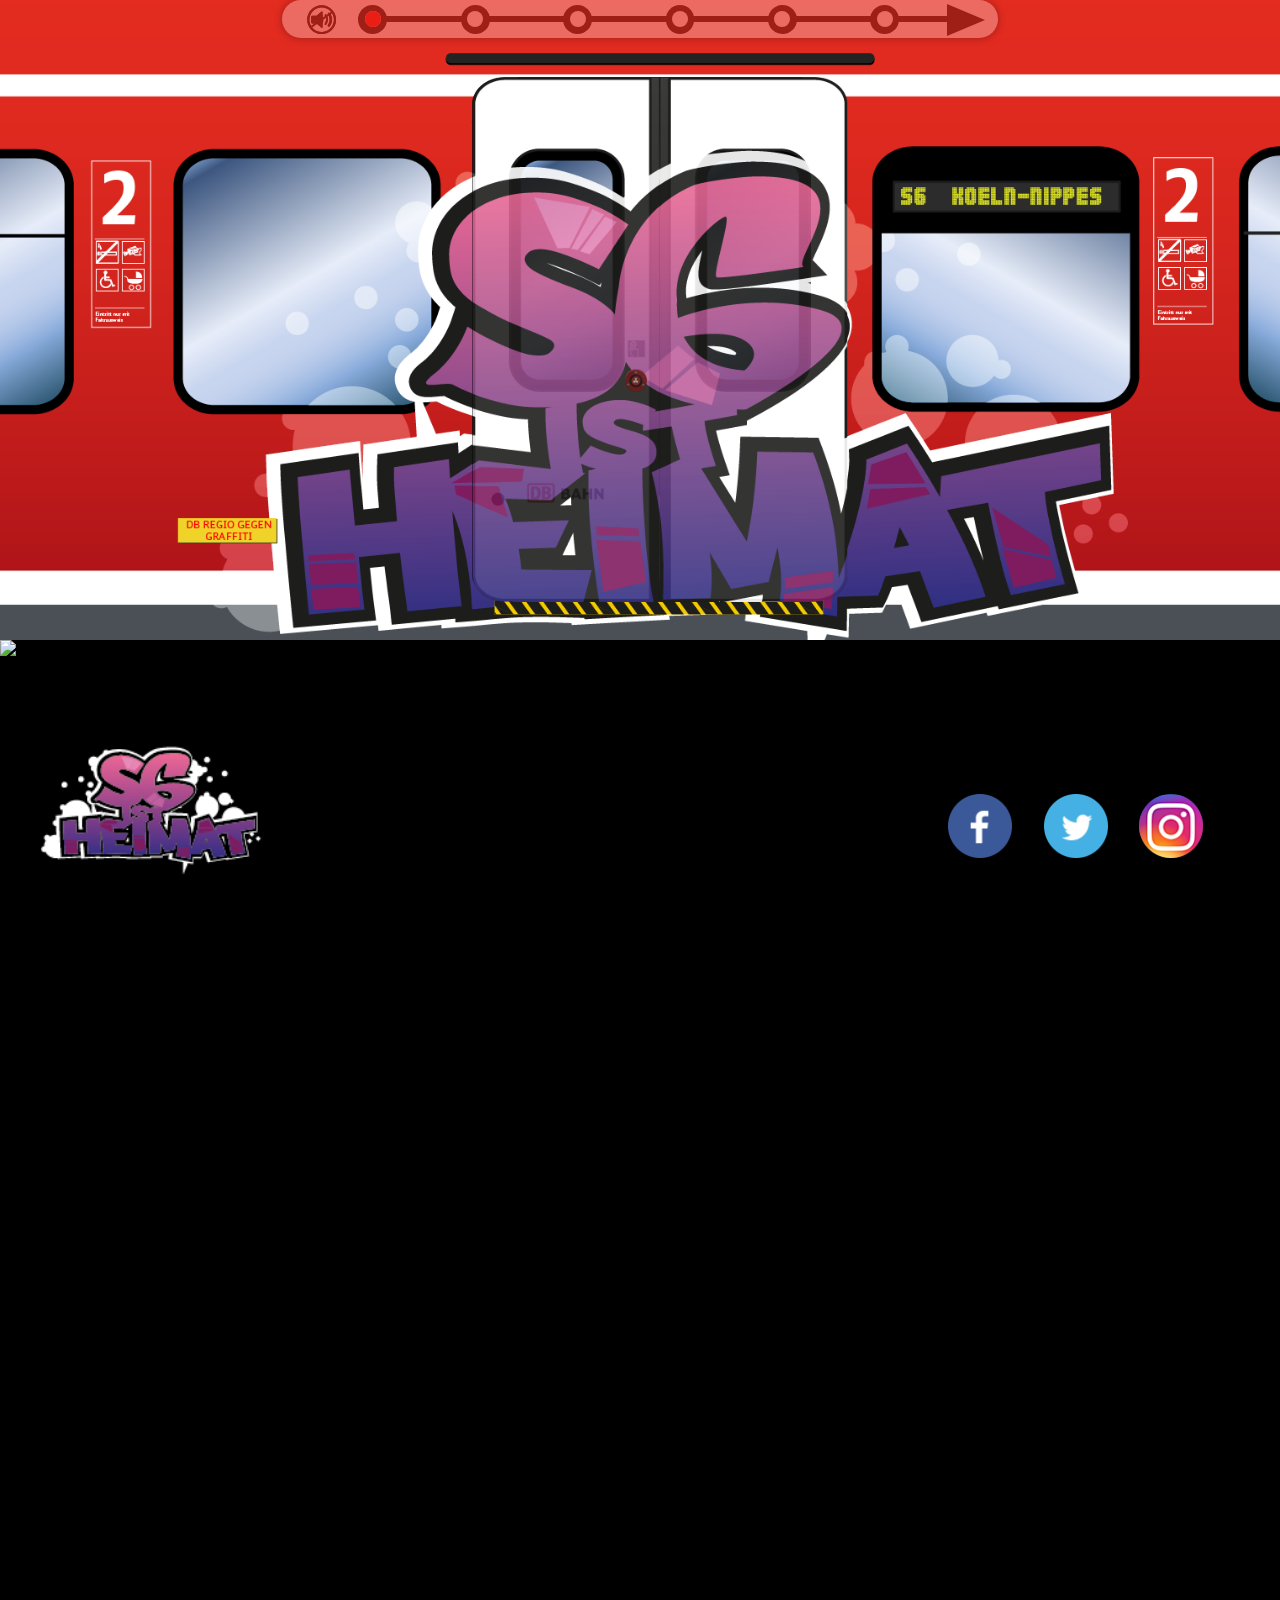
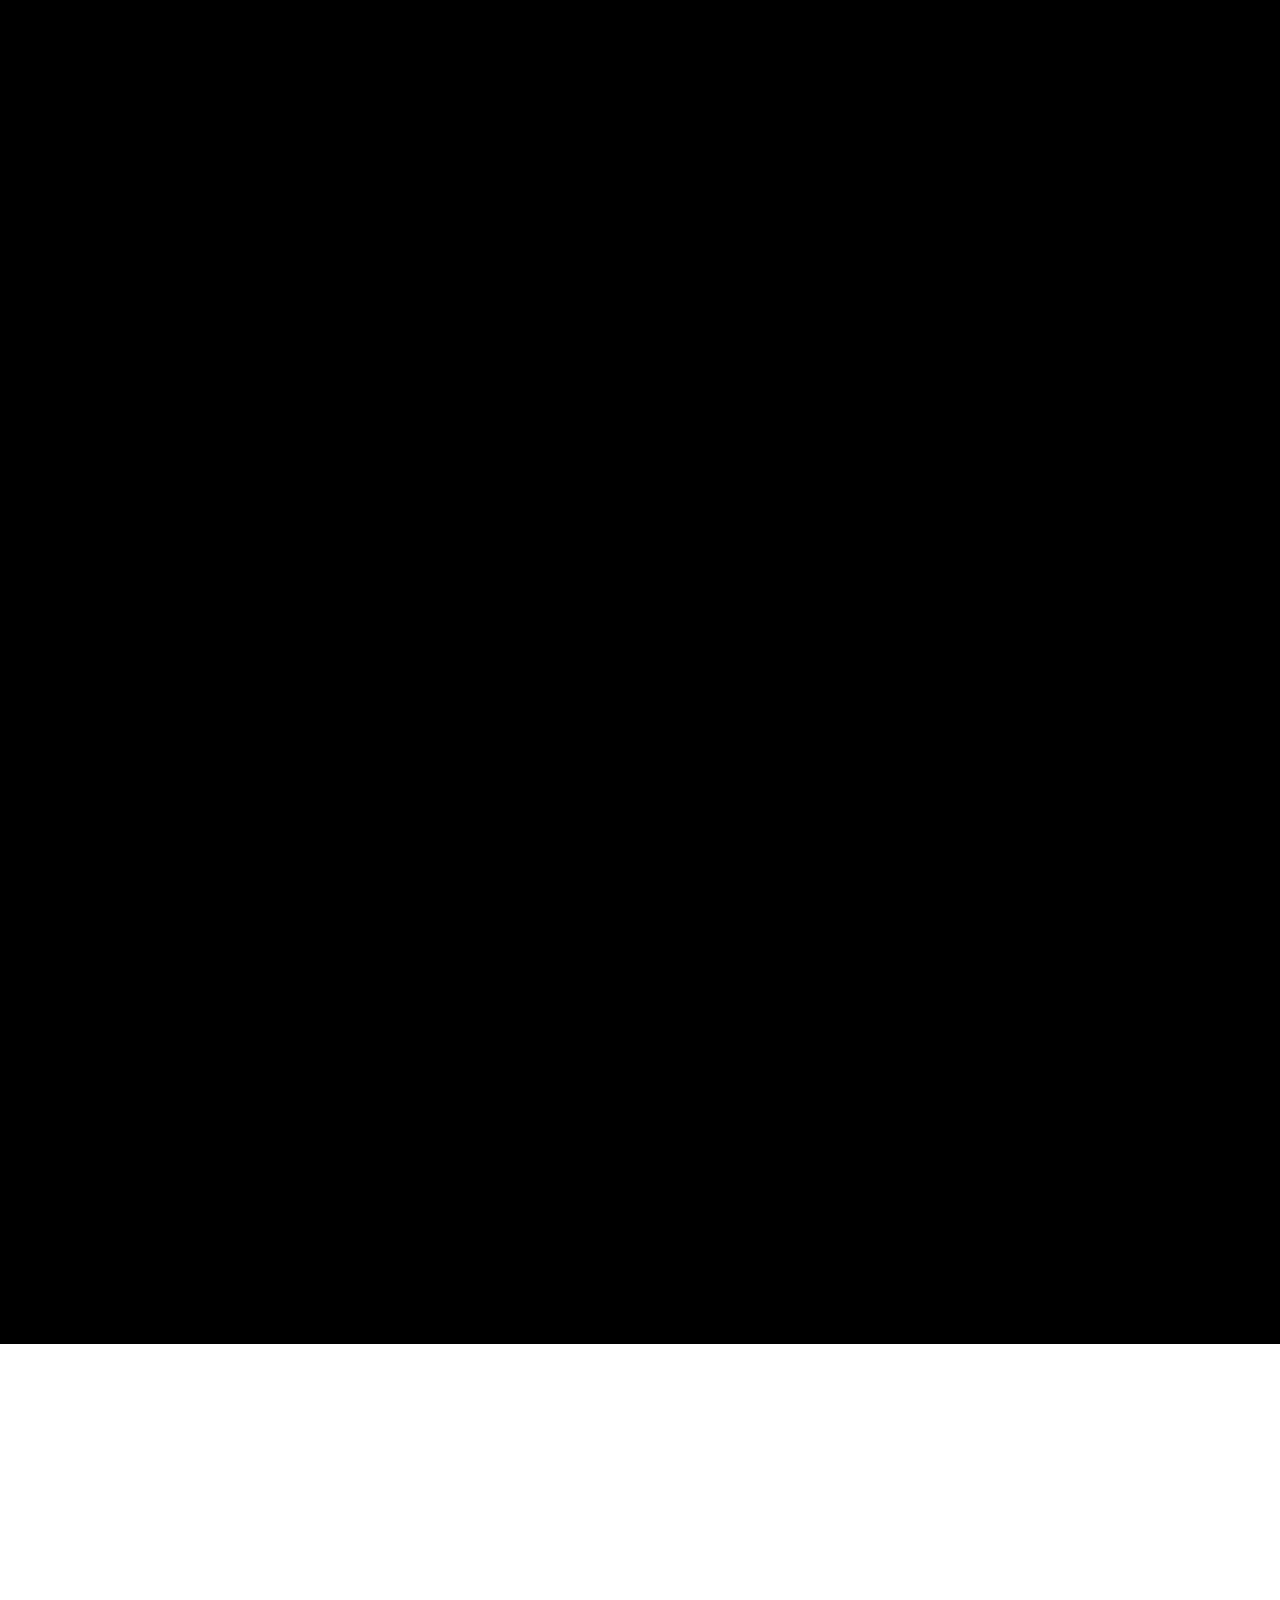
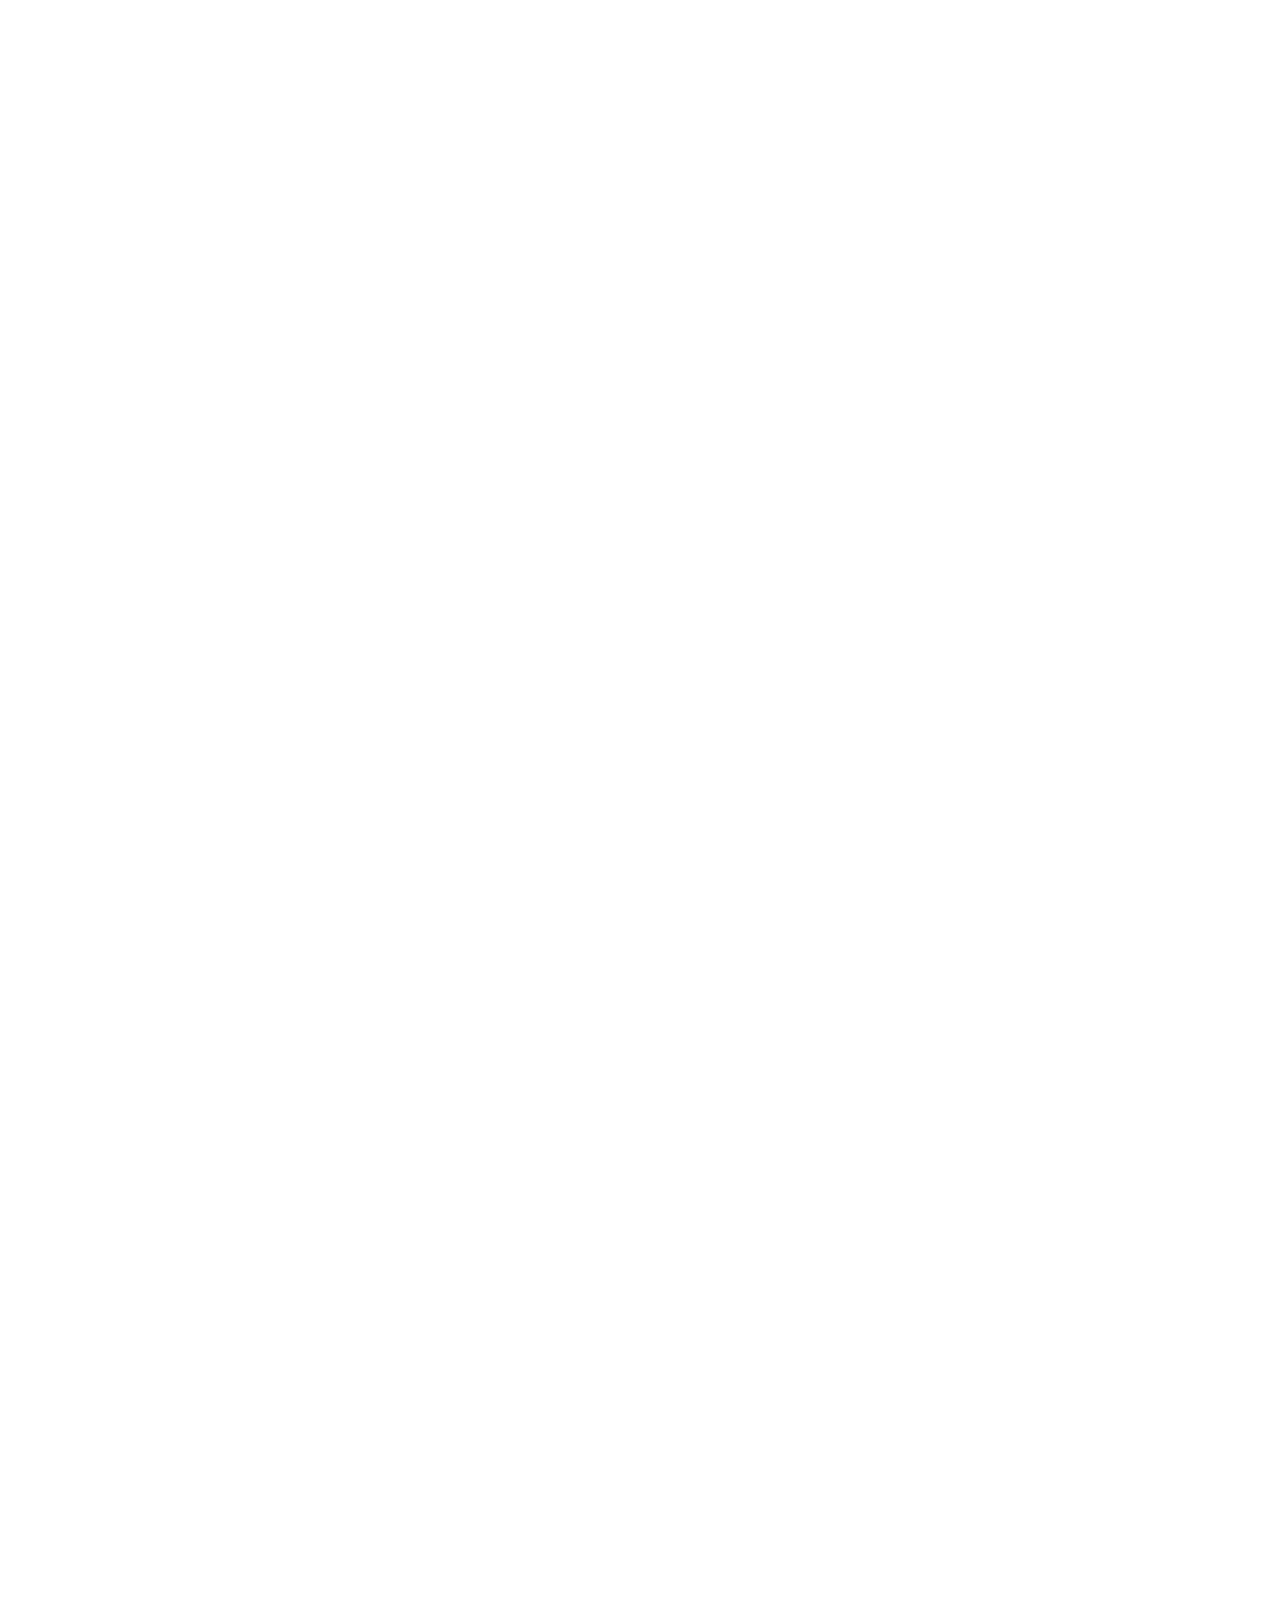
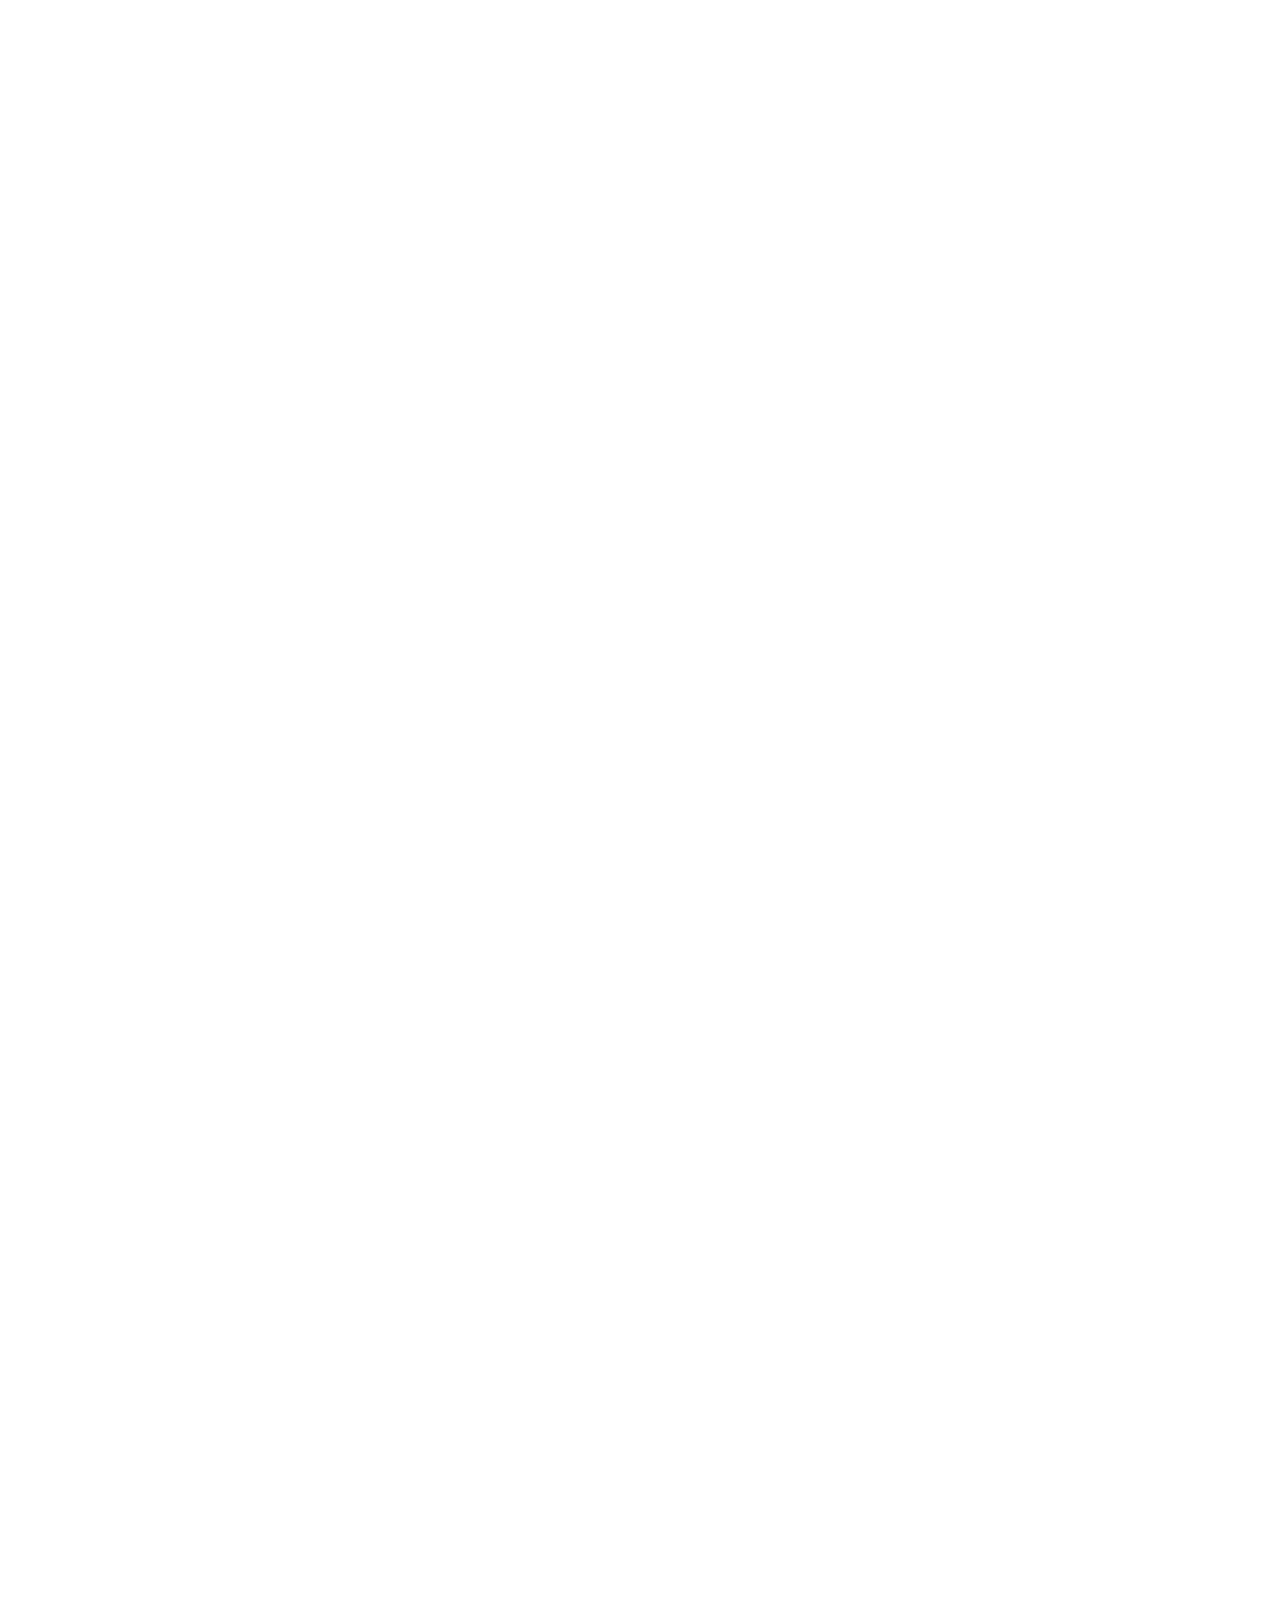
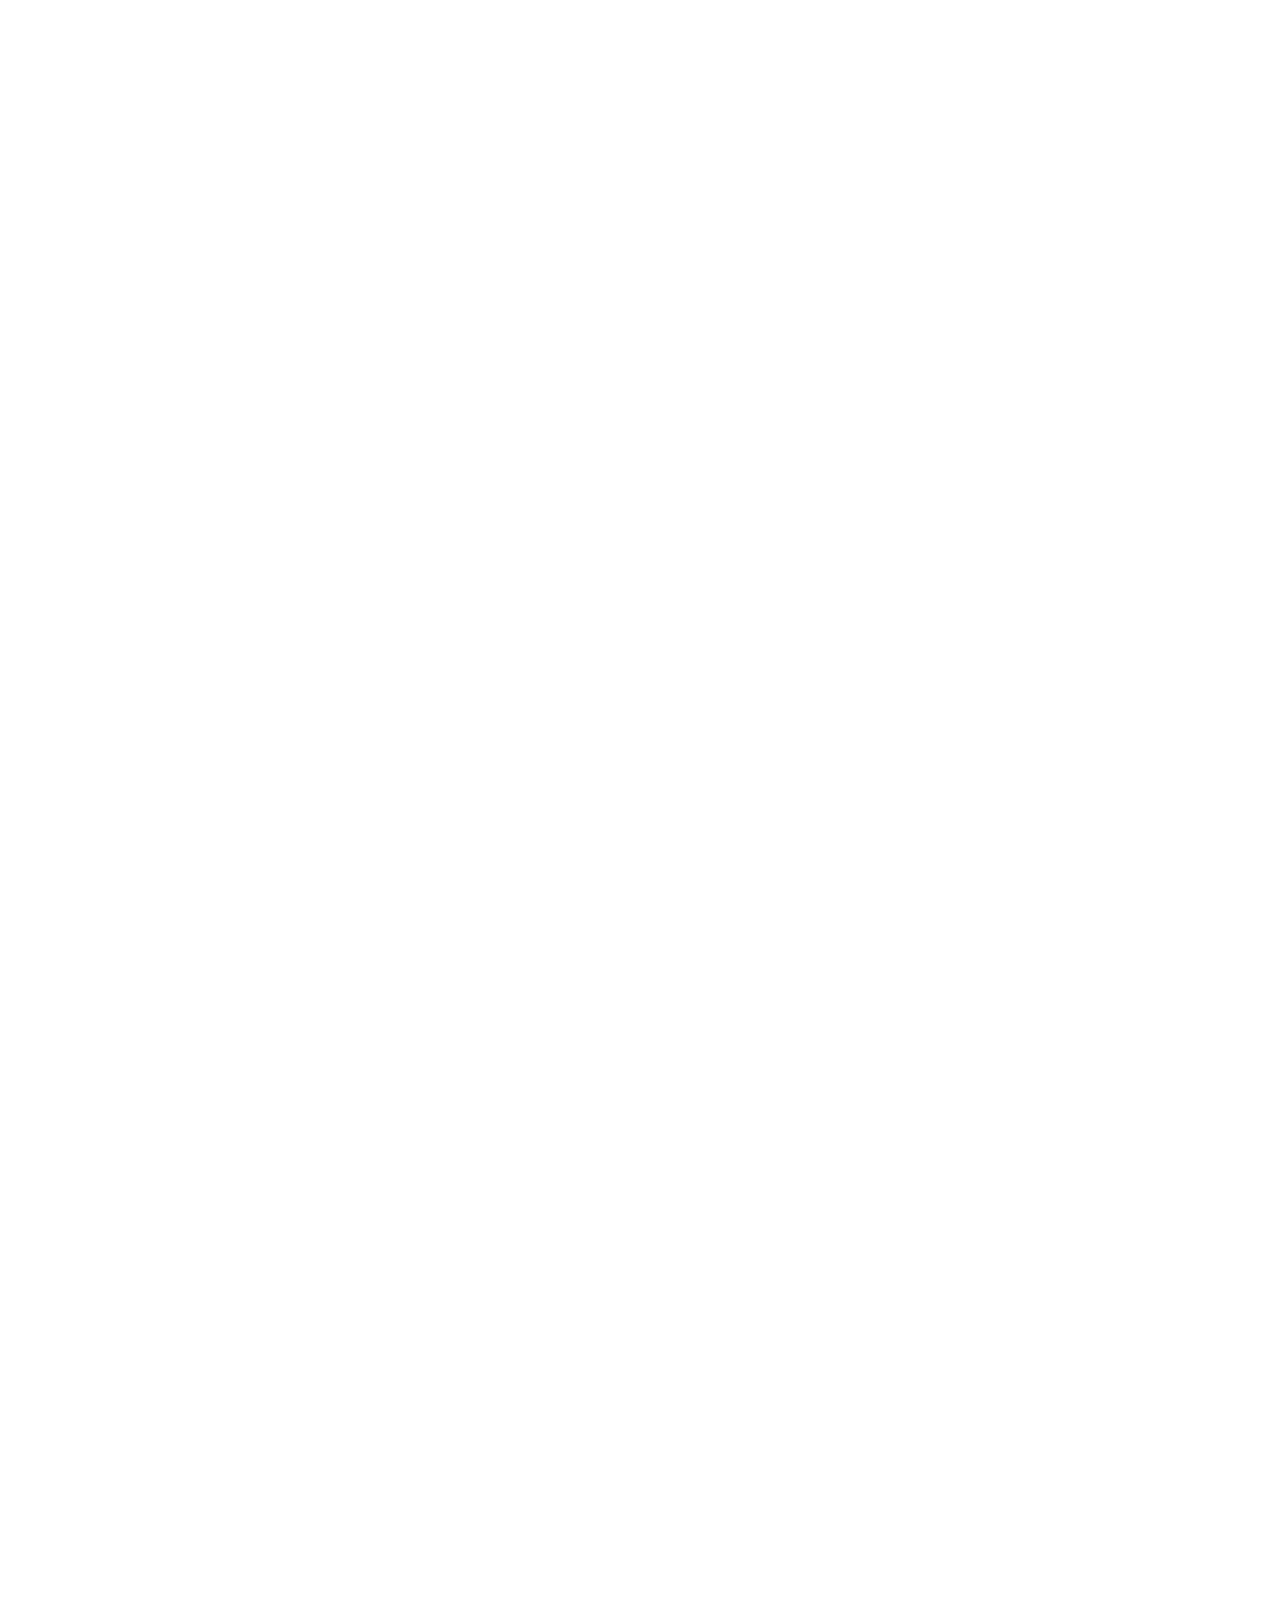
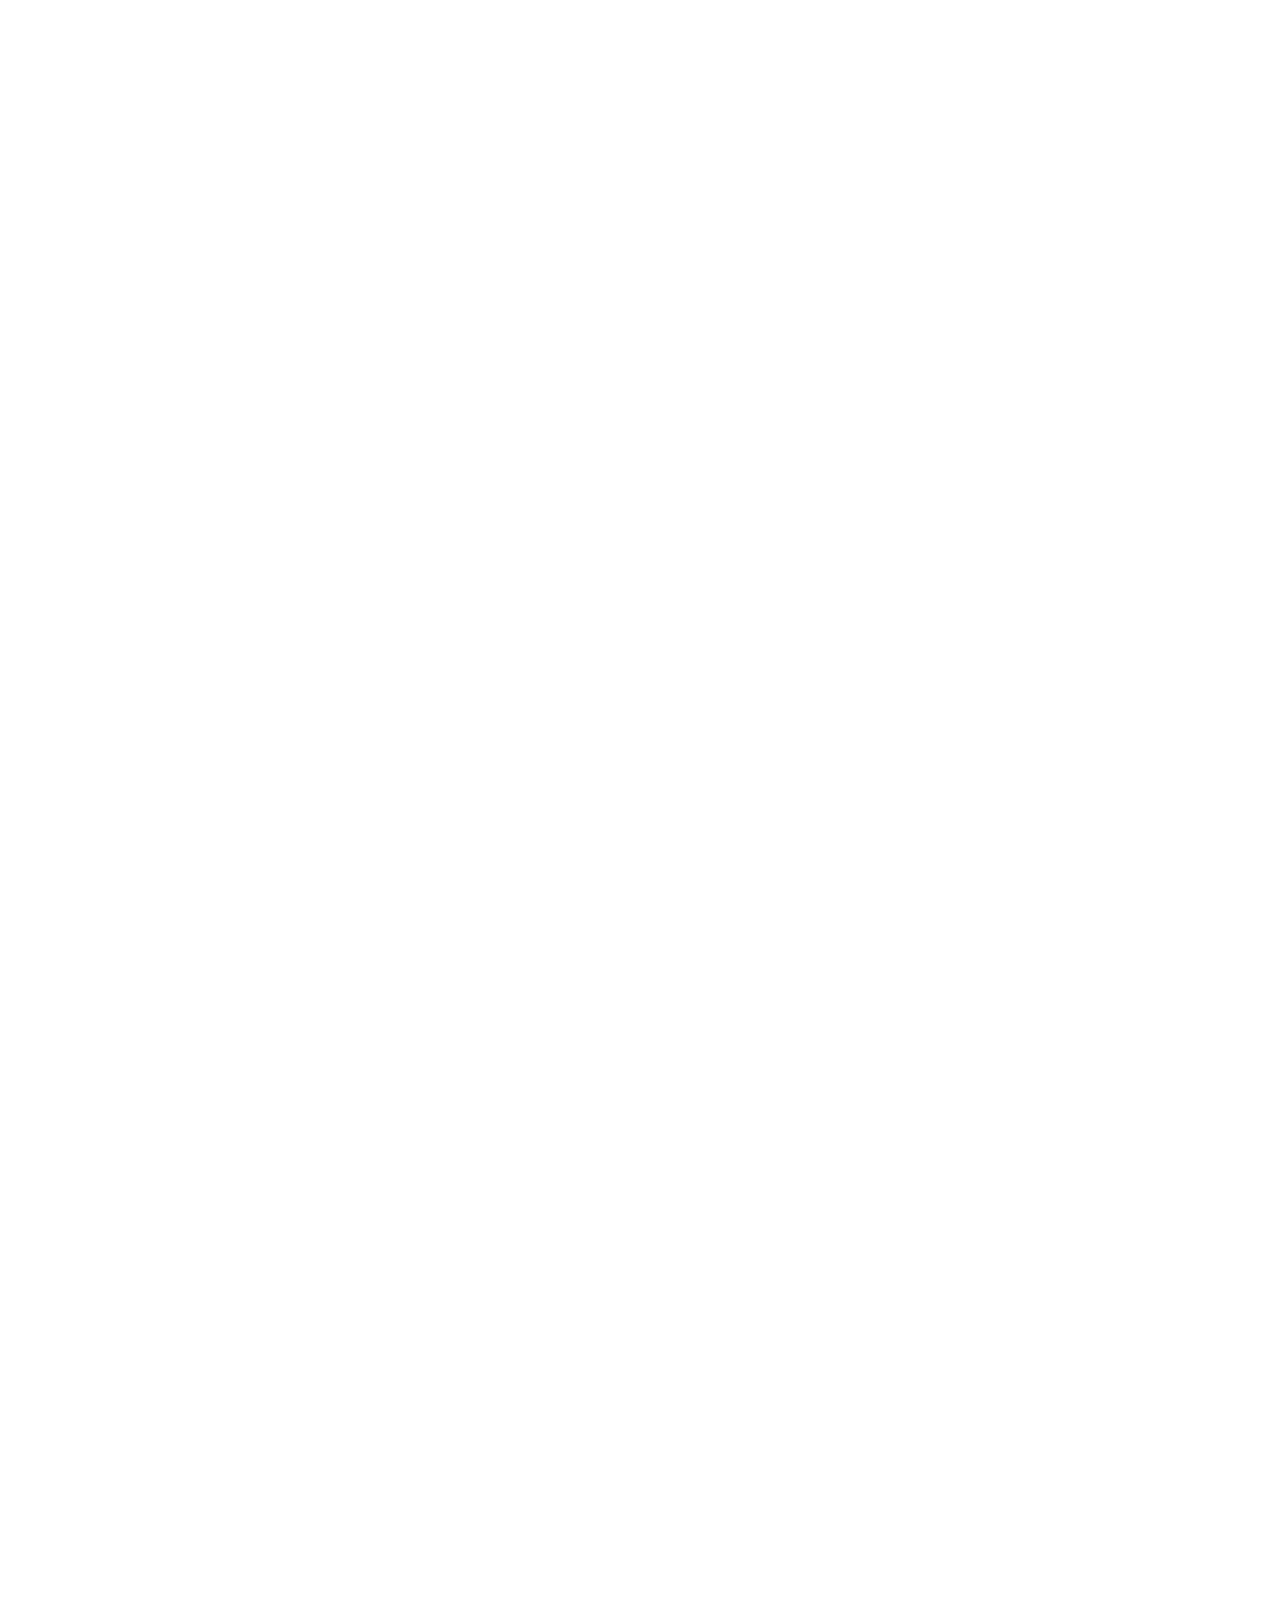
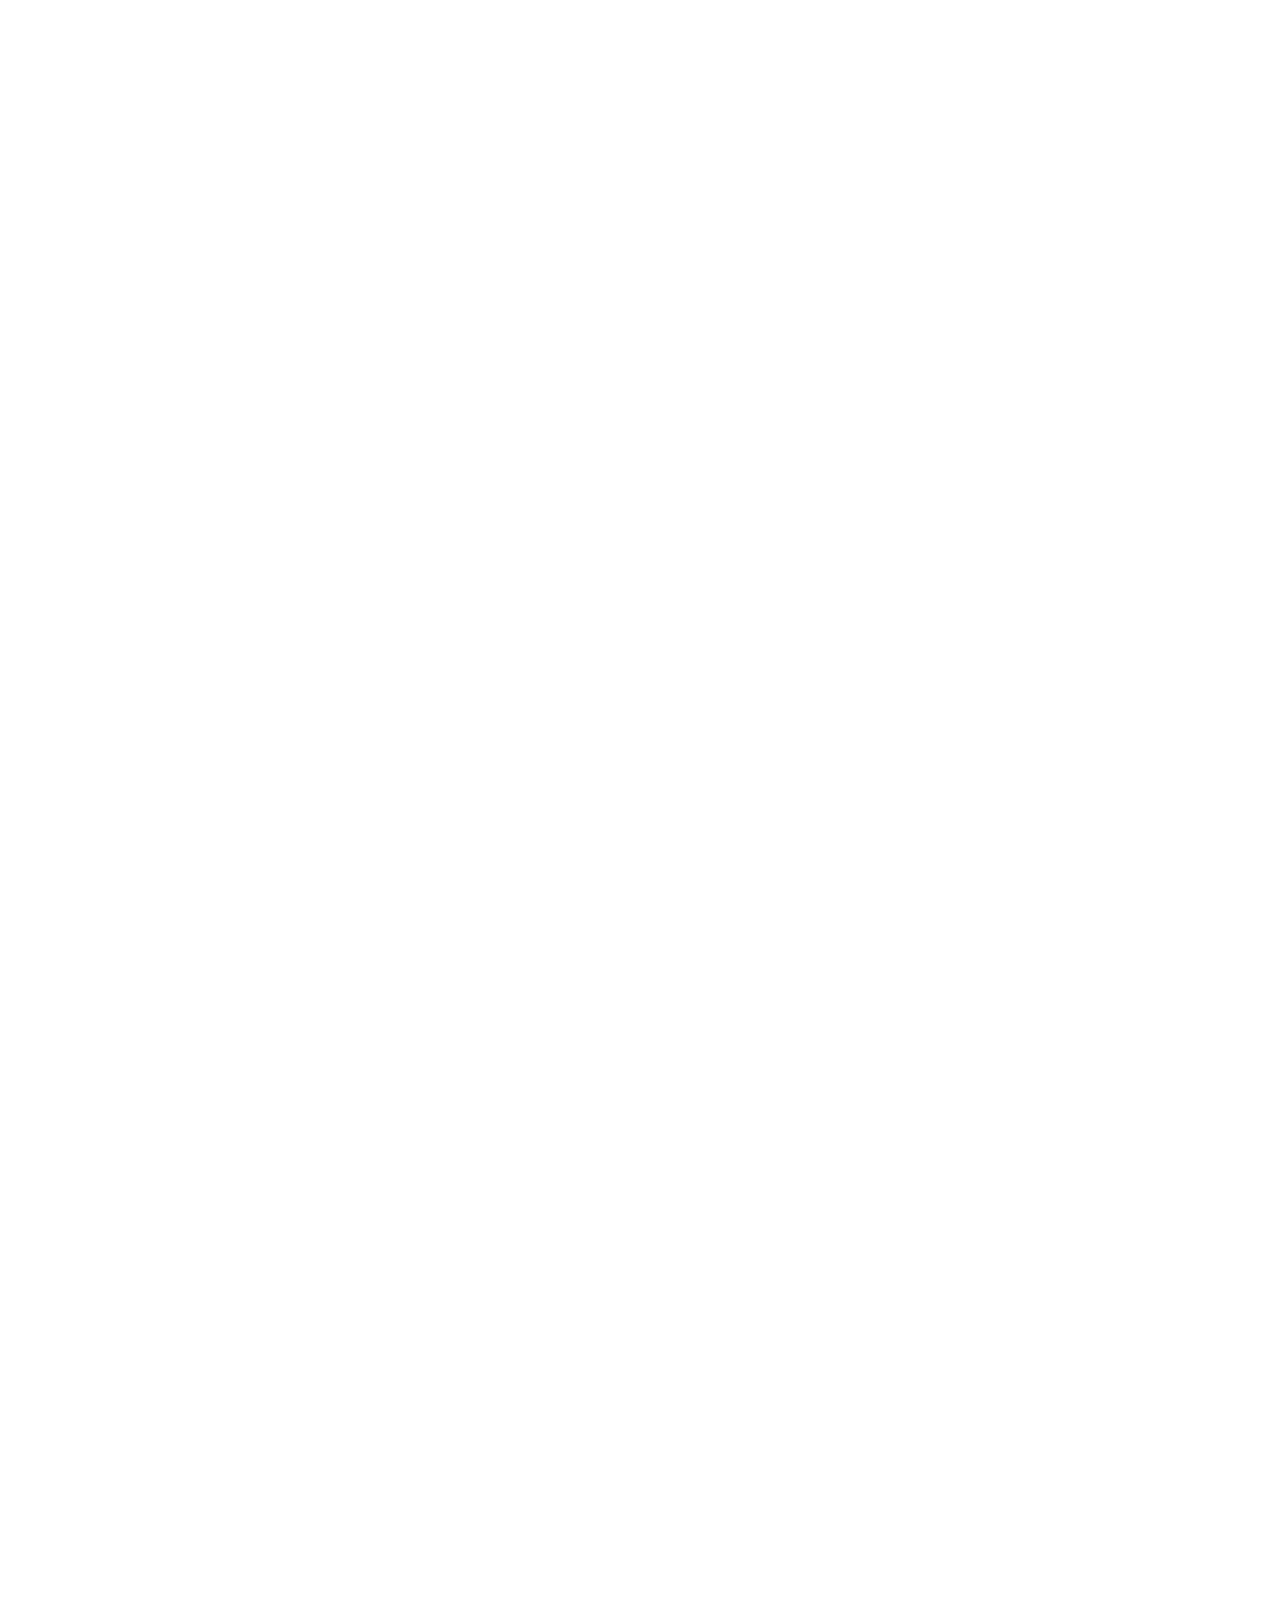
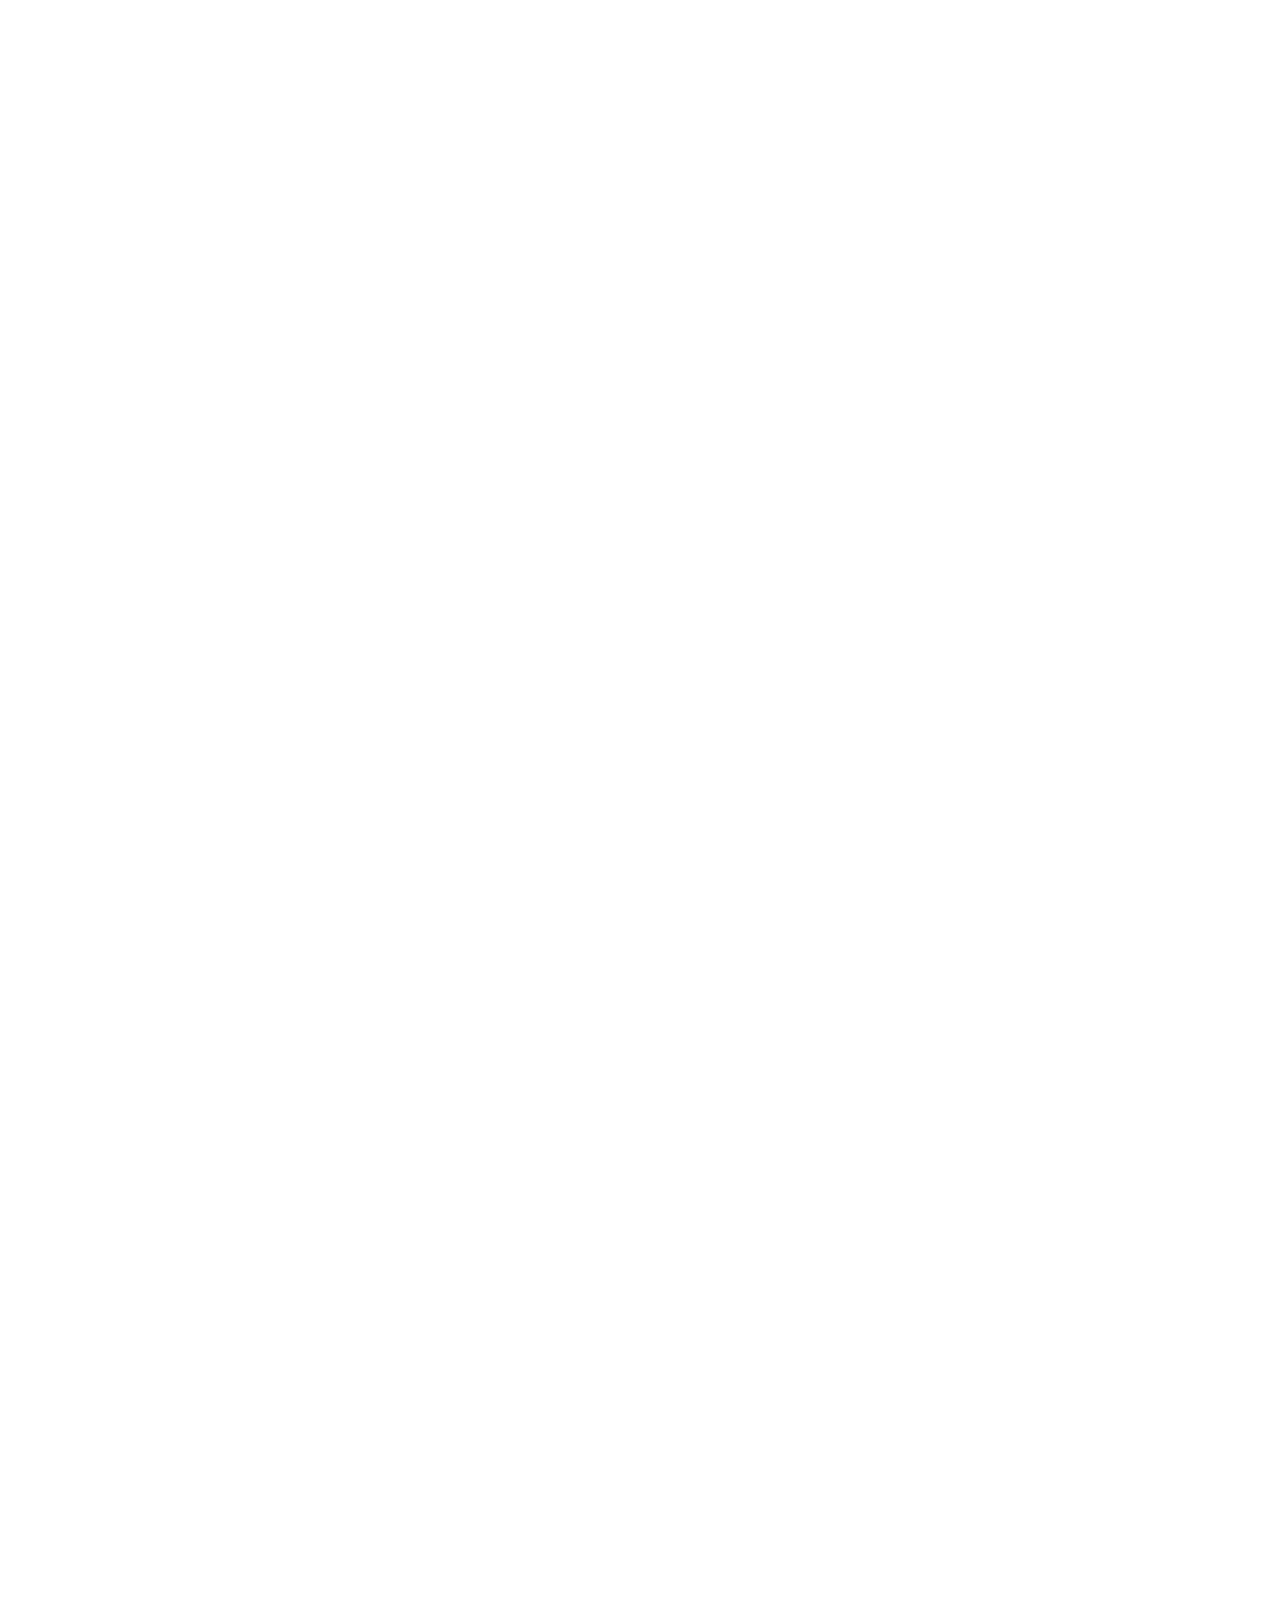
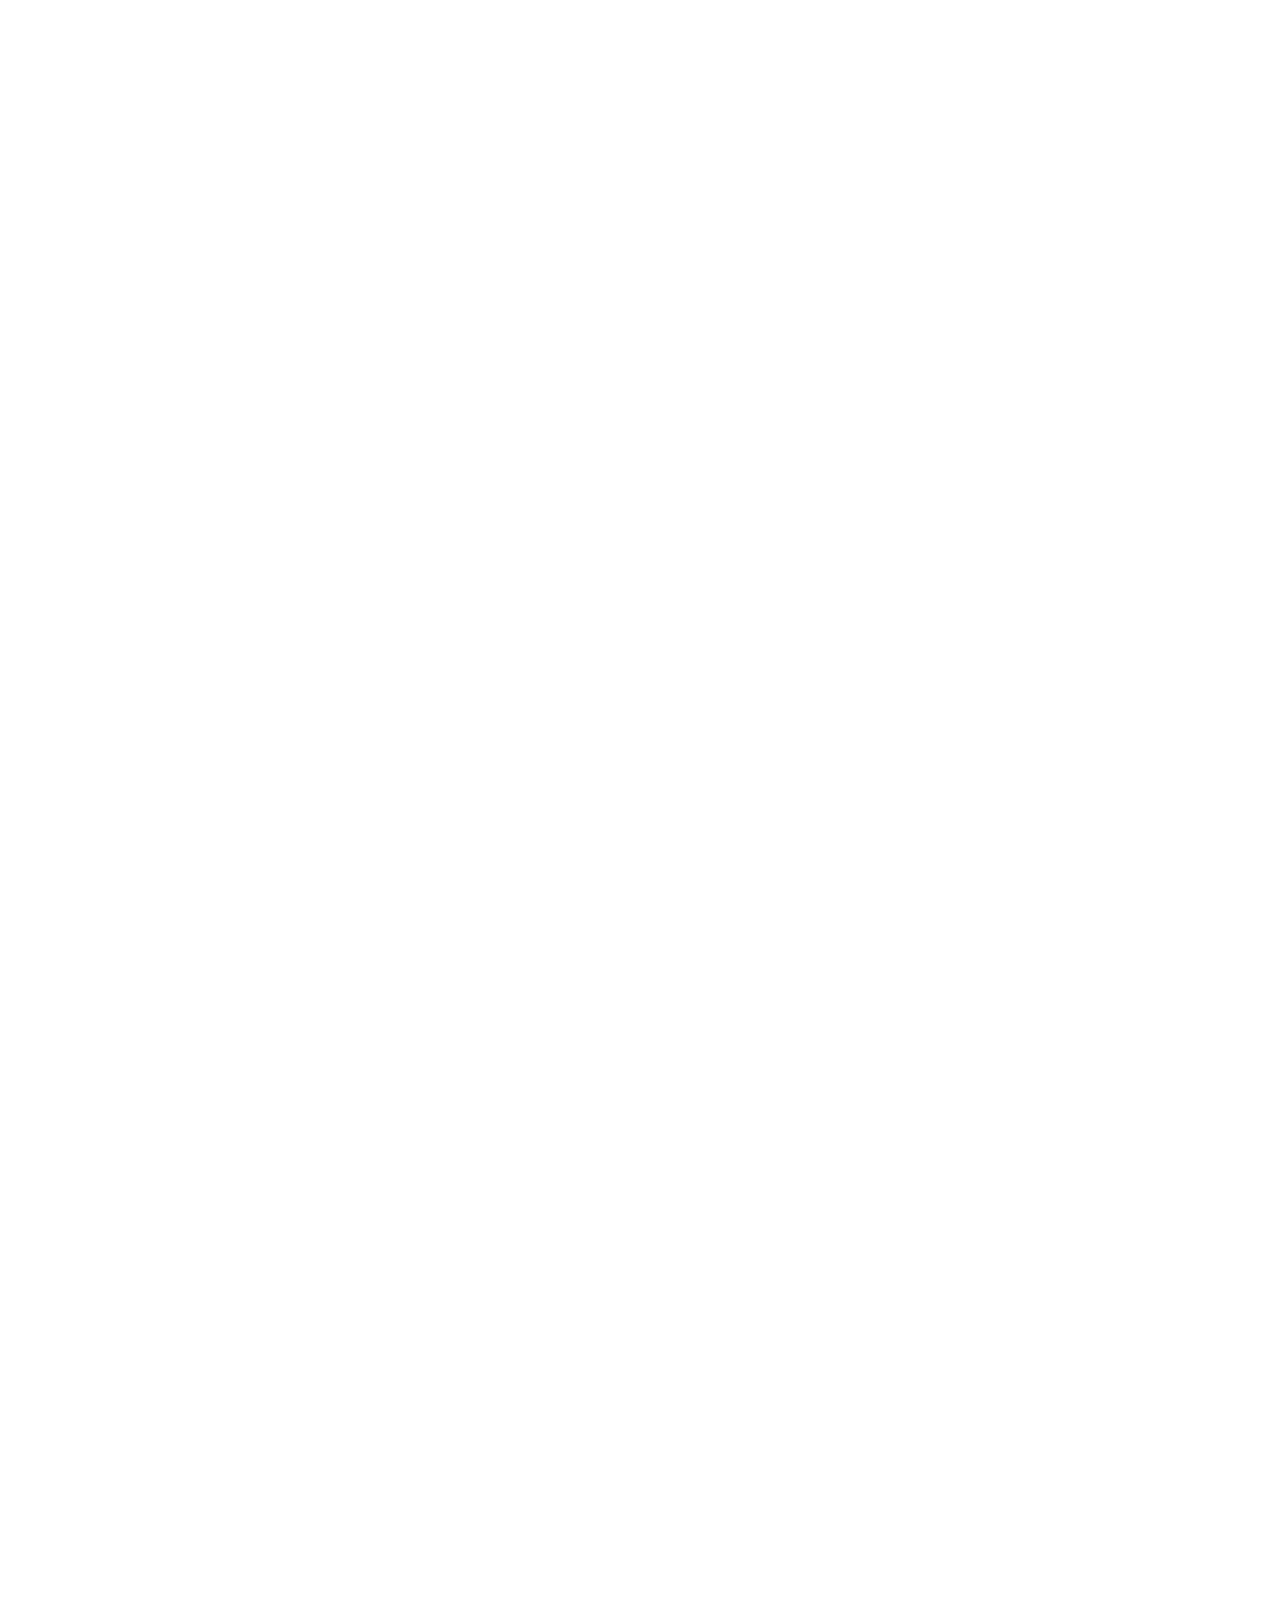
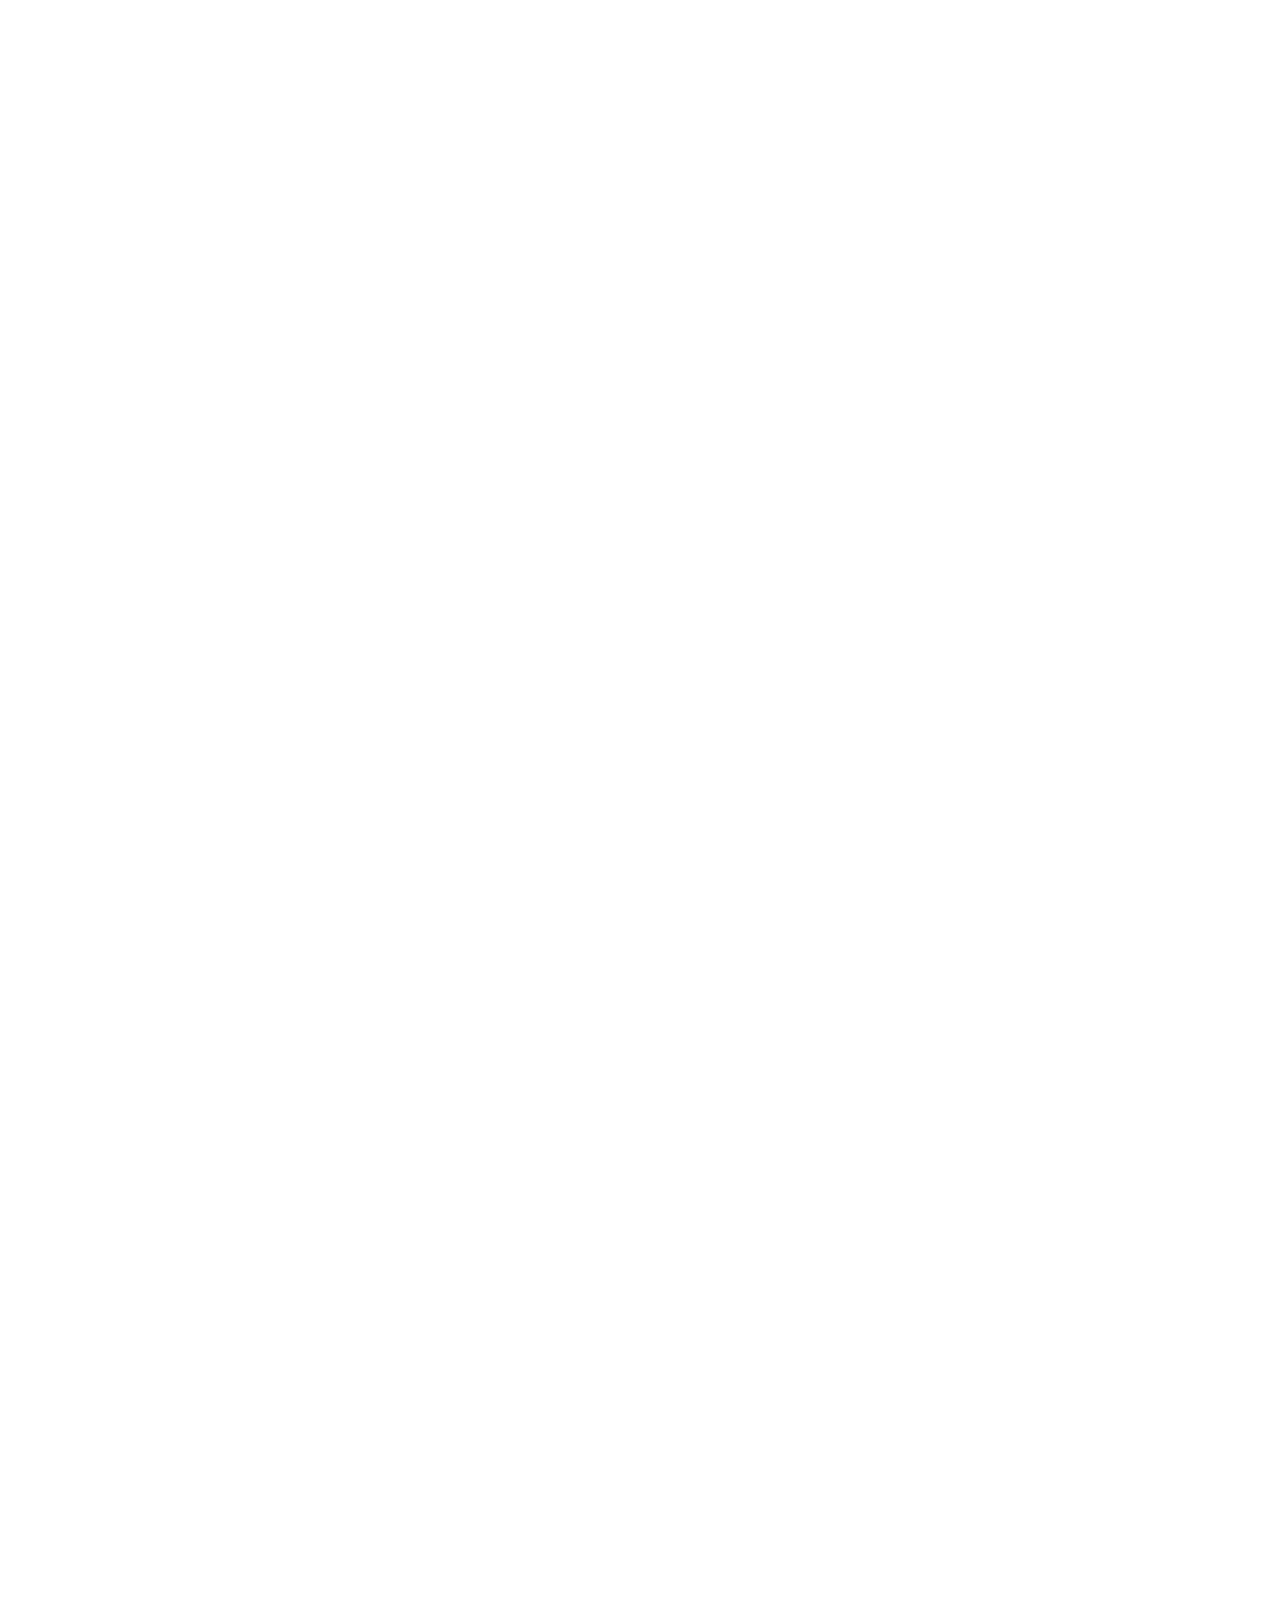
==== commit 9c9e59c9: "Funfact in Szene 5 jetzt sichtbar. Media-Query angepasst." ====
--- a/index.html
+++ b/index.html
@@ -34,11 +34,11 @@
         <audio id="fansAudio" preload="auto">
             <source src="audio/fangesaenge.mp3">
         </audio>
+        <div id="muteButton" >
+            <input type="button" name="muteAudio">
+        </div>
         <div id="unMuteButton">
             <input type="button" name="unMuteAudio">
-        </div>
-        <div id="muteButton" >
-            <input type="button" name="muteAudio">
         </div>
 
         <div id="linie"></div>
@@ -863,11 +863,12 @@
          data-110000="transform:translateY(100vh);">
 
         <section id="himmel">
-            <div id="s5_hintergrund_himmel_hell">
+            <div id="s5_hintergrund_himmel_hell" data-98400="display:block" data-110000="display: none">
             </div>
             <div id="s5_hintergrund_daemmerung"
-                 data-101500="opacity:0"
-                 data-102000="opacity:1">
+                 data-101500="opacity:0; display: block"
+                 data-102000="opacity:1"
+                 data-110000="display: none">
             </div>
             <div id="s5_hintergrund_himmel_dunkel"
                  data-102000="opacity:0"
@@ -875,13 +876,17 @@
                 >
             </div>
             <div id="s5_hintergrund_landschaft"
-                 data-100000="transform:translateX(0vw)"
+                 data-98400="display:block"
+                 data-100000="transform:translateX(0vw);"
                  data-100800="transform:translateX(0vw)"
-                 data-105000="transform:translateX(-180vw)">
-            </div>
-        </section>
-
-        <section id="s5_skyline">
+                 data-105000="transform:translateX(-180vw)"
+                data-110000="display:none">
+            </div>
+        </section>
+
+        <section id="s5_skyline"
+                 data-98400="display:block"
+                 data-110000="display: none">
             <div id="s5_hintergrund_du"
                  data-100000="transform:translateX(20vw)"
                  data-100800="transform:translateX(20vw)"
@@ -925,12 +930,14 @@
 
 
         <section id="s5_tunnel"
+                 data-98400="display:block"
              data-100800="transform:translateX(-1vw)"
-             data-105000="transform:translateX(-170vw)">
-            <div></div>
-        </section>
-
-        <section id="s5_himmelelemente">
+             data-105000="transform:translateX(-170vw)"
+                 data-110000="display: none">
+            <div></div>
+        </section>
+
+        <section id="s5_himmelelemente" data-98400="display:block" data-110000="display: none">
             <div id="s5_sonne"
                  data-100000="transform:translateX(0vw);margin-top:0vh;display:block"
                  data-100600="transform:translateX(10vw);margin-top:10vh"
@@ -953,44 +960,43 @@
             </div>
         </section>
         <div id="s5_bruecke"
+             data-98400="display:block"
              data-100000="transform:translateX(190vw)"
              data-100800="transform:translateX(190vw)"
-             data-105000="transform:translateX(13vw)">
+             data-105000="transform:translateX(13vw)"
+             data-110000="display: none">
         </div>
         <div id="s5_koeln_rechts"
+             data-98400="display:block"
              data-100000="transform:translateX(246vw)"
              data-100800="transform:translateX(246vw)"
-             data-105000="transform:translateX(76vw)">
-        </div>
-
+             data-105000="transform:translateX(76vw)"
+             data-110000="display: none">
+        </div>
+
+        <!--Szene5_funfact -->
+        <section class="viewport">
+
+            <div class="funfact"
+                 data-100000 = "transform: translateY(130vw) rotate(0deg);display:block;"
+                 data-102000 = "transform: translateY(50vw) rotate(0deg);"
+                 data-104000 = "transform: translateY(27vw) rotate(-10deg);"
+                 data-105000 = "transform: translateY(27vw) rotate(-10deg);"
+                 data-106000 = "transform: translateY(27vw) rotate(-10deg);"
+                 data-107000 = "transform: translateY(50vw) rotate(0deg);"
+                 data-107500 = "display:none;"
+            >
+                <div class="funfact_text"><p>Die S6 hat sogar ihre eigene Facebook Fanseite. Liken!</p>
+                    <iframe src="https://www.facebook.com/plugins/like.php?href=https%3A%2F%2Fwww.facebook.com%2FS6-ist-Heimat-750096865034005%2F&width=300&layout=button&action=like&show_faces=false&share=false&height=65&appId" width="300" height="65" style="border:none;overflow:hidden" scrolling="no" frameborder="0" allowTransparency="true">
+
+                    </iframe>
+                </div>
+            </div>
+
+
+        </section>
 
     </div>
-
-    <!-- Funfact Szene5-->
-
-    <!--s4_funfact -->
-    <section class="viewport">
-
-        <div class="funfact"
-             data-100000 = "transform: translateY(130vw) rotate(0deg);display:block;"
-             data-102000 = "transform: translateY(50vw) rotate(0deg);"
-             data-104000 = "transform: translateY(27vw) rotate(-10deg);"
-             data-105000 = "transform: translateY(27vw) rotate(-10deg);"
-             data-106000 = "transform: translateY(27vw) rotate(-10deg);"
-             data-107000 = "transform: translateY(50vw) rotate(0deg);"
-             data-107500 = "display:none;"
-        >
-            <div class="funfact_text"><p>Die S6 hat sogar ihre eigene Facebook Fanseite. Liken!</p>
-                <iframe src="https://www.facebook.com/plugins/like.php?href=https%3A%2F%2Fwww.facebook.com%2FS6-ist-Heimat-750096865034005%2F&width=300&layout=button&action=like&show_faces=false&share=false&height=65&appId" width="300" height="65" style="border:none;overflow:hidden" scrolling="no" frameborder="0" allowTransparency="true">
-
-                </iframe>
-            </div>
-        </div>
-
-
-    </section>
-
-
 
     <!--Outro-->
 
@@ -1001,45 +1007,44 @@
          data-118000="transform:translateY(-100vh)"
          data-120000="transform:translateY(0vh)"
          data-122000="transform:translateY(0vh)">
-
         <section class="sterne" id="s6_sterne1"
-                 data-110000="transform:translate(-100vw,0vw);"
-                 data-116000="transform:translate(0vw,0vw);">
+                 data-110000="transform:translate3d(-100vw,0vw, 1px);"
+                 data-116000="transform:translate3d(0vw,0vw 1px);">
             <div></div>
         </section>
         <section class="sterne" id="s6_sterne2"
-                 data-110000="transform:translate(175vw,50vw);"
-                 data-116000="transform:translate(0vw,0vw);">
+                 data-110000="transform:translate3d(175vw,50vw, 1px);"
+                 data-116000="transform:translate3d(0vw,0vw, 1px);">
             <div></div>
         </section>
         <section class="sterne" id="s6_sterne3"
-                 data-110000="transform:translate(100vw,0vw);"
-                 data-116000="transform:translate(0vw,0vw);">
+                 data-110000="transform:translate3d(100vw,0vw, 1px);"
+                 data-116000="transform:translate3d(0vw,0vw, 1px);">
             <div></div>
         </section>
         <section class="sterne" id="s6_sterne4"
-                 data-110000="transform:translate(100vw,0vw);"
-                 data-116000="transform:translate(0vw,0vw);">
+                 data-110000="transform:translate3d(100vw,0vw, 1px);"
+                 data-116000="transform:translate3d(0vw,0vw, 1px);">
             <div></div>
         </section>
         <section class="sterne" id="s6_sterne5"
-                 data-110000="transform:translate(-175vw,0vw);"
-                 data-116000="transform:translate(0vw,0vw);">
+                 data-110000="transform:translate3d(-175vw,0vw, 1px);"
+                 data-116000="transform:translate3d(0vw,0vw, 1px);">
             <div></div>
         </section>
         <section class="sterne" id="s6_sterne6"
-                 data-110000="transform:translate(100vw,-50vw);"
-                 data-116000="transform:translate(0vw,0vw);">
+                 data-110000="transform:translate3d(100vw,-50vw, 1px);"
+                 data-116000="transform:translate3d(0vw,0vw, 1px);">
             <div></div>
         </section>
         <section class="sterne" id="s6_sterne7"
-                 data-110000="transform:translate(100vw,75vw);"
-                 data-116000=" opacity:1; transform:translate(0vw,0vw);">
+                 data-110000="transform:translate3d(100vw,75vw, 1px);"
+                 data-116000=" opacity:1; transform:translate3d(0vw,0vw, 1px);">
             <div></div>
         </section>
         <section class="sterne" id="s6_sterne8"
-                 data-110000="transform:translate(-100vw,75vw);"
-                 data-116000="transform:translate(0vw,0vw);">
+                 data-110000="transform:translate3d(-100vw,75vw, 1px);"
+                 data-116000="transform:translate3d(0vw,0vw, 1px);">
             <div></div>
         </section>
 
@@ -1052,38 +1057,36 @@
         <section>
             <h1>S6 ist Heimat</h1>
             <ul data-0="display:none"
-                data-118000="top:100vh"
-                data-119000="top: 50vw"
             data-117000="display:block">
-                <li data-117000="transform:translate(100vw, 100vw)"
-                    data-118000="transform:translate(25vw, 30vw)"
-                    data-119000="transform:translate(25vw, 30vw)"
-                    data-122000="transform:translate(0vw, -35vw)">
+                <li data-117000="transform:translate3d(100vw, 100vw, 1px)"
+                    data-118000="transform:translate3d(25vw, 30vw, 1px)"
+                    data-119000="transform:translate3d(25vw, 30vw, 1px)"
+                    data-122000="transform:translate3d(0vw, -35vw, 1px)">
                     Alina Otten</li>
-                <li data-117000="transform:translate(-100vw, 20vw)"
-                    data-118000="transform:translate(-39vw, 10vw)"
-                    data-119000="transform:translate(-39vw, 10vw)"
-                    data-122000="transform:translate(0vw, -35vw)">
+                <li data-117000="transform:translate3d(-100vw, 20vw, 1px)"
+                    data-118000="transform:translate3d(-39vw, 10vw, 1px)"
+                    data-119000="transform:translate3d(-39vw, 10vw, 1px)"
+                    data-122000="transform:translate3d(0vw, -35vw, 1px)">
                     Christian Leich</li>
-                <li data-117000="transform:translate(-100vw, 100vw)"
-                    data-118000="transform:translate(-25vw, 27vw)"
-                    data-119000="transform:translate(-25vw, 27vw)"
-                    data-122000="transform:translate(0vw, -35vw)">
+                <li data-117000="transform:translate3d(-100vw, 100vw, 1px)"
+                    data-118000="transform:translate3d(-25vw, 27vw, 1px)"
+                    data-119000="transform:translate3d(-25vw, 27vw, 1px)"
+                    data-122000="transform:translate3d(0vw, -35vw, 1px)">
                     Jana Borchardt</li>
-                <li data-117000="transform:translate(120vw, 20vw)"
-                    data-118000="transform:translate(35vw, 3vw)"
-                    data-119000="transform:translate(35vw, 3vw)"
-                    data-122000="transform:translate(0vw, -35vw)">
+                <li data-117000="transform:translate3d(120vw, 20vw, 1px)"
+                    data-118000="transform:translate3d(35vw, 3vw, 1px)"
+                    data-119000="transform:translate3d(35vw, 3vw, 1px)"
+                    data-122000="transform:translate3d(0vw, -35vw, 1px)">
                     Jan Schürtz</li>
-                <li data-117000="transform:translate(45vw, 100vw)"
-                    data-118000="transform:translate(5vw, 23vw)"
-                    data-119000="transform:translate(5vw, 23vw)"
-                    data-122000="transform:translate(0vw, -35vw)">
+                <li data-117000="transform:translate3d(45vw, 100vw, 1px)"
+                    data-118000="transform:translate3d(5vw, 23vw, 1px)"
+                    data-119000="transform:translate3d(5vw, 23vw, 1px)"
+                    data-122000="transform:translate3d(0vw, -35vw, 1px)">
                     Jens Römer</li>
-                <li data-117000="transform:translate(35vw, -100vw)"
-                    data-118000="transform:translate(-5vw, -12vw)"
-                    data-119000="transform:translate(-5vw, -12vw)"
-                    data-122000="transform:translate(0vw, -35vw)">
+                <li data-117000="transform:translate3d(35vw, -100vw, 1px)"
+                    data-118000="transform:translate3d(-5vw, -12vw, 1px)"
+                    data-119000="transform:translate3d(-5vw, -12vw, 1px)"
+                    data-122000="transform:translate3d(0vw, -35vw, 1px)">
                     Thomas Schlömer</li>
             </ul>
             <ul class="social"
@@ -1110,28 +1113,17 @@
         </section>
     </div>
     <div id="mq">
-        <div id="schienen"
-             data-0="display:block"
-             data-40500 = "display: none;"
-             data-59500 = "display: block"
-             data-98400="display:none">
-            <img src="img/schienen-01.png">
+        <div id="schienen">
+            <img src="img/schienen-1.png" data-0="display: block;"
+                 data-40500="display: none;"
+                 data-59500 ="display: block;"
+                 data-98400="display: none;"/>
         </div>
         <div id="logo">
             <img src="img/graffiti-01.png">
         </div>
-        <div class="social"
-             data-0="top:12vw"
-             data-40500 = "top:2vw"
-             data-59500 = "top:12vw"
-             data-98400="top:2vw">
-            <ul             data-0="top:12vw"
-                            data-40499="top:12vw"
-                            data-40500 = "top:4vw"
-                            data-59499="top:4vw"
-                            data-59500 = "top:12vw"
-                            data-98399="top:12vw"
-                            data-98400="top:4vw">
+        <div class="social">
+            <ul>
                 <li>
                     <a href="https://www.facebook.com/S6-ist-Heimat-750096865034005/" target="_blank">
                         <img src="img/facebook.png">
--- a/css/index.css
+++ b/css/index.css
@@ -43,7 +43,7 @@
 @keyframes loading {
     0% {left: -150vw;}
     25% {left: -75vw;}
-    50% {left: 0vw;}
+    50% {left: 0;}
     75% {left: 75vw;}
     100% {left: 150vw;}
 }
@@ -71,11 +71,11 @@
     margin-left: 2vw;
 }
 #unMuteButton input{
+    background-image: url("../img/soundan-01.svg");
+
+}
+#muteButton input{
     background-image: url("../img/soundaus-01.svg");
-
-}
-#muteButton input{
-    background-image: url("../img/soundan-01.svg");
 }
 
 /**
@@ -1506,7 +1506,7 @@
     background-repeat: no-repeat;
     background-size: contain;
     position: absolute;
-    z-index: 2;
+    z-index: 0;
 }
 
 #s5_koeln_rechts{
@@ -1530,16 +1530,6 @@
     position: absolute;
     left: 35vw;
 
-}
-.funfact{
-    width: 30vw;
-    height: 30vw;
-    background-image: url(../img/Szene4/fun_fact2-01.png);
-    background-repeat: no-repeat;
-    background-size: contain;
-    z-Index: 5000;
-    position: absolute;
-    left: 35vw;
 }
 
 .funfact_text {
@@ -1611,7 +1601,7 @@
     font-size: 3vw;
     color: white;
     position: absolute;
-    top: 90vh;
+    top: 50vw;
     list-style: none;
     opacity: 0.5;
     width: 100vw;
@@ -1722,12 +1712,13 @@
     #schienen{
         top:18vw;
         text-align: center;
-
+        width: 100vw;
+        height: 6.75vw;
     }
 
     #schienen img{
         width: 100vw;
     }
 
-
-}
+}
+
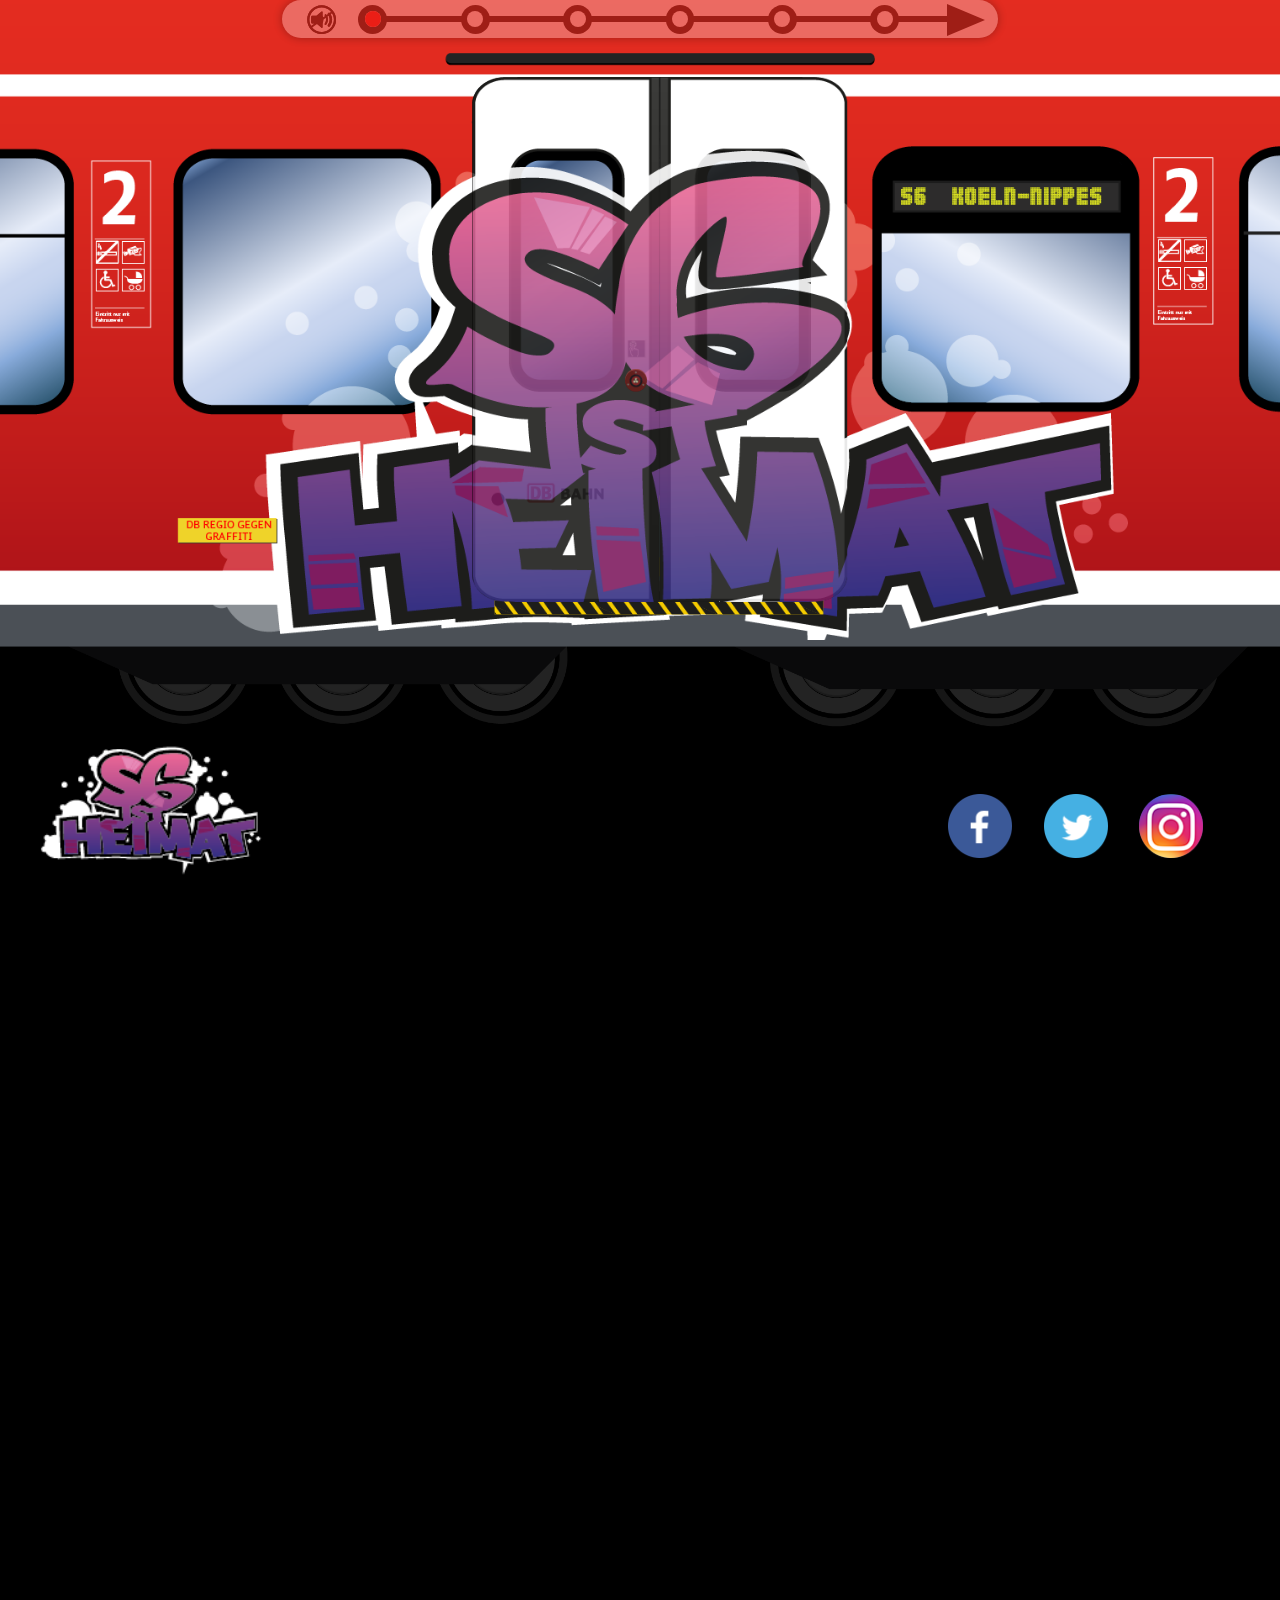
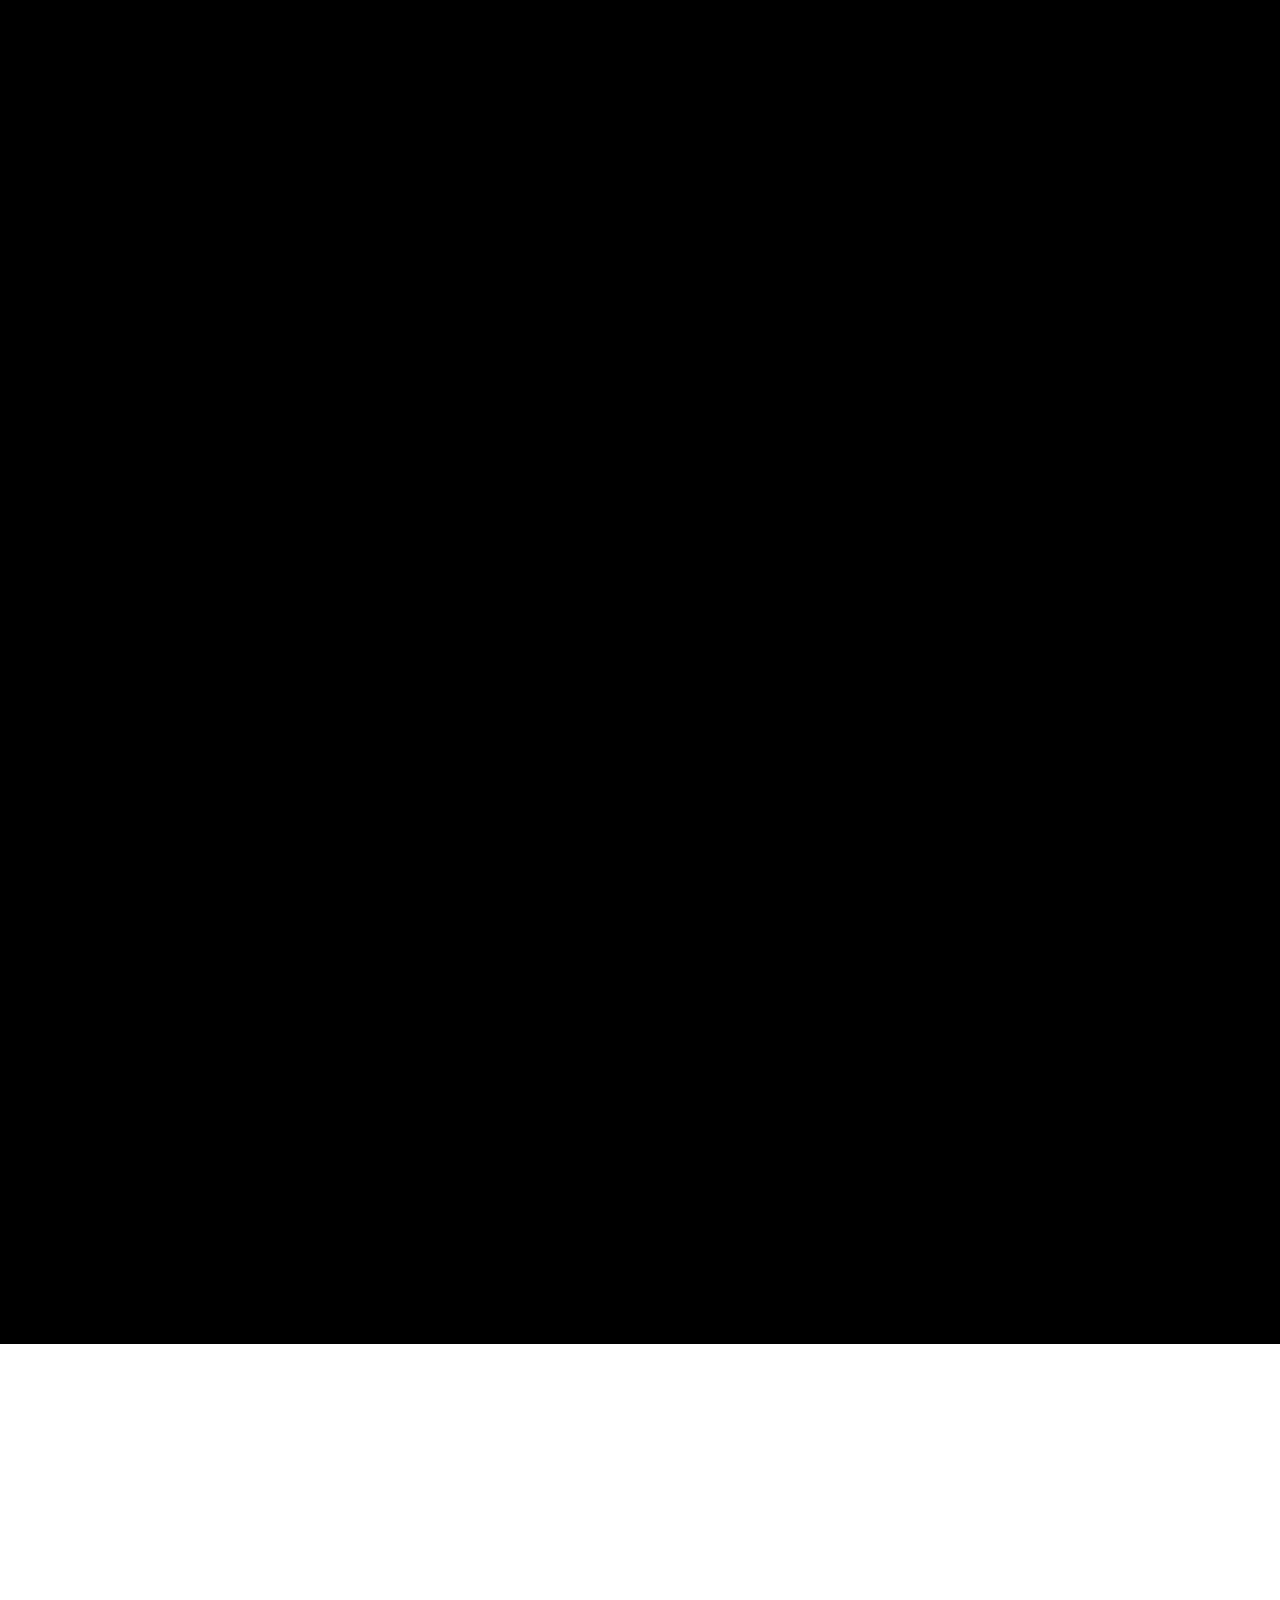
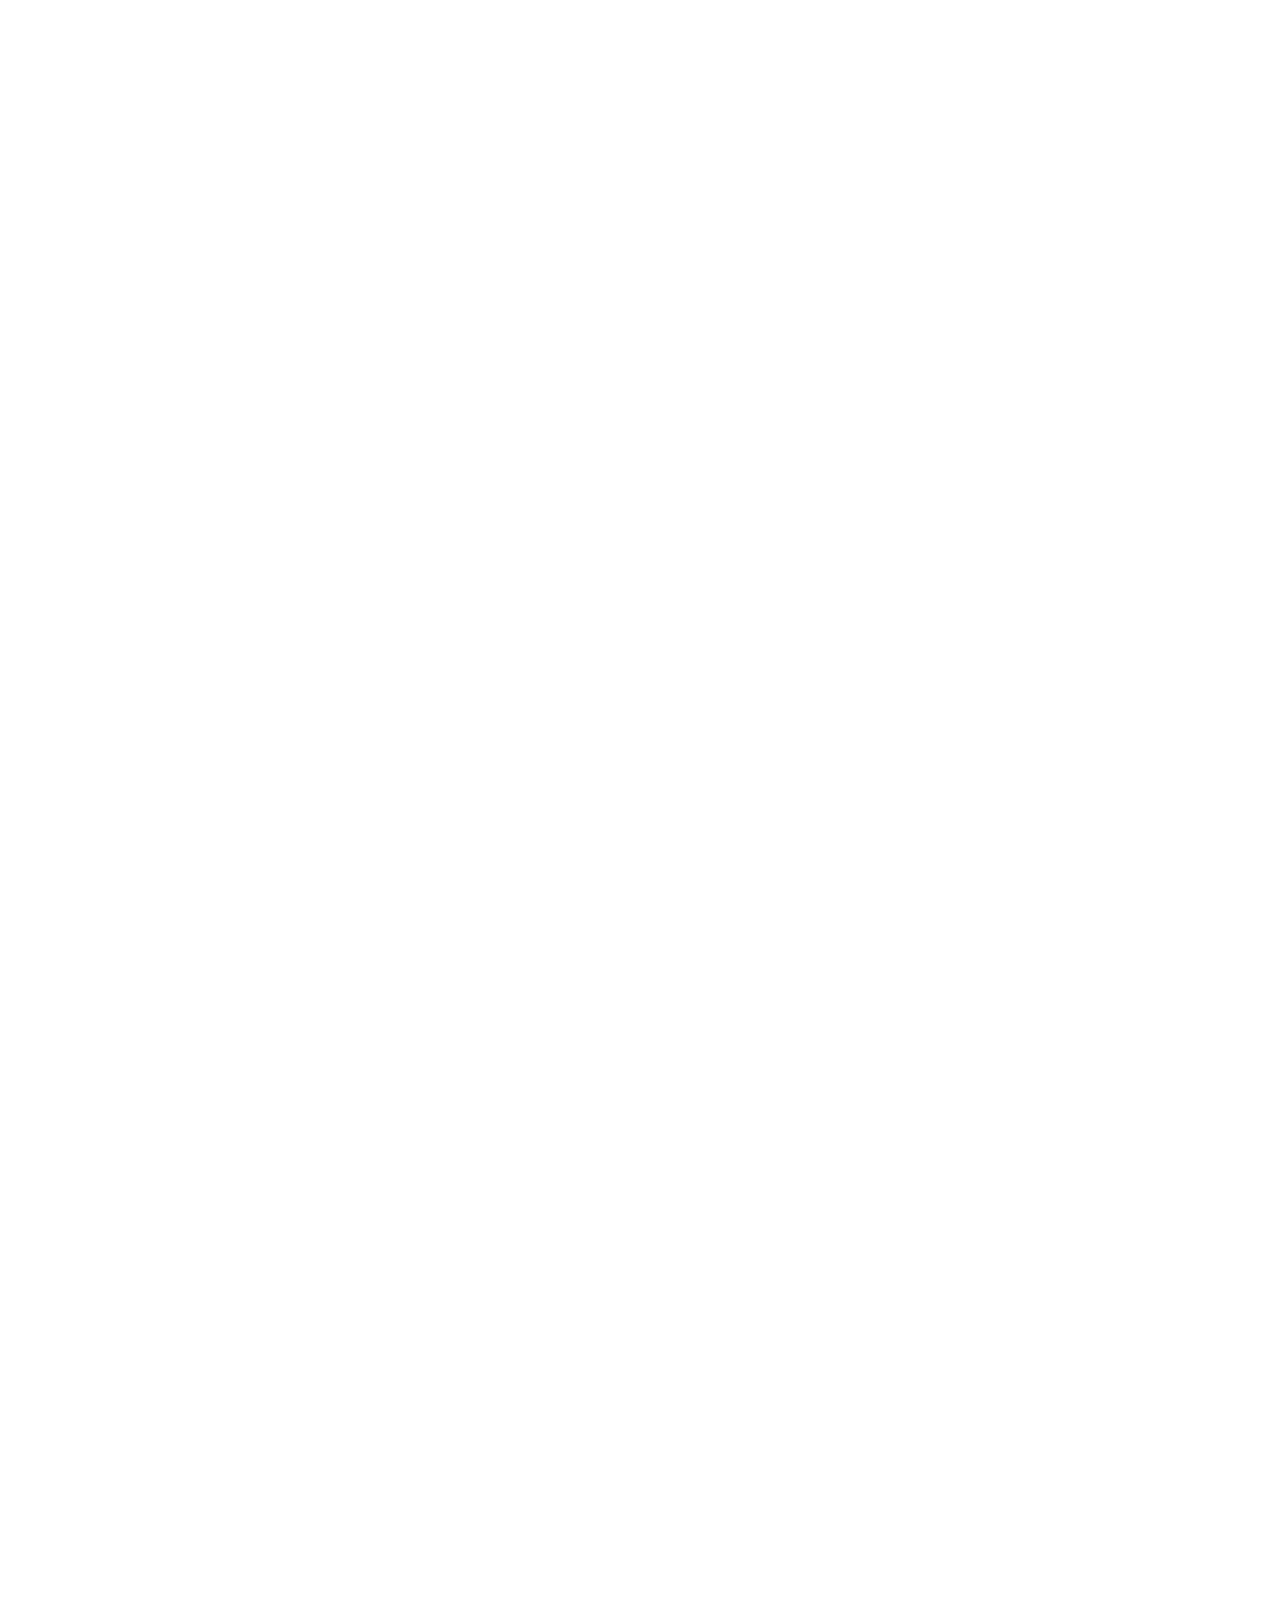
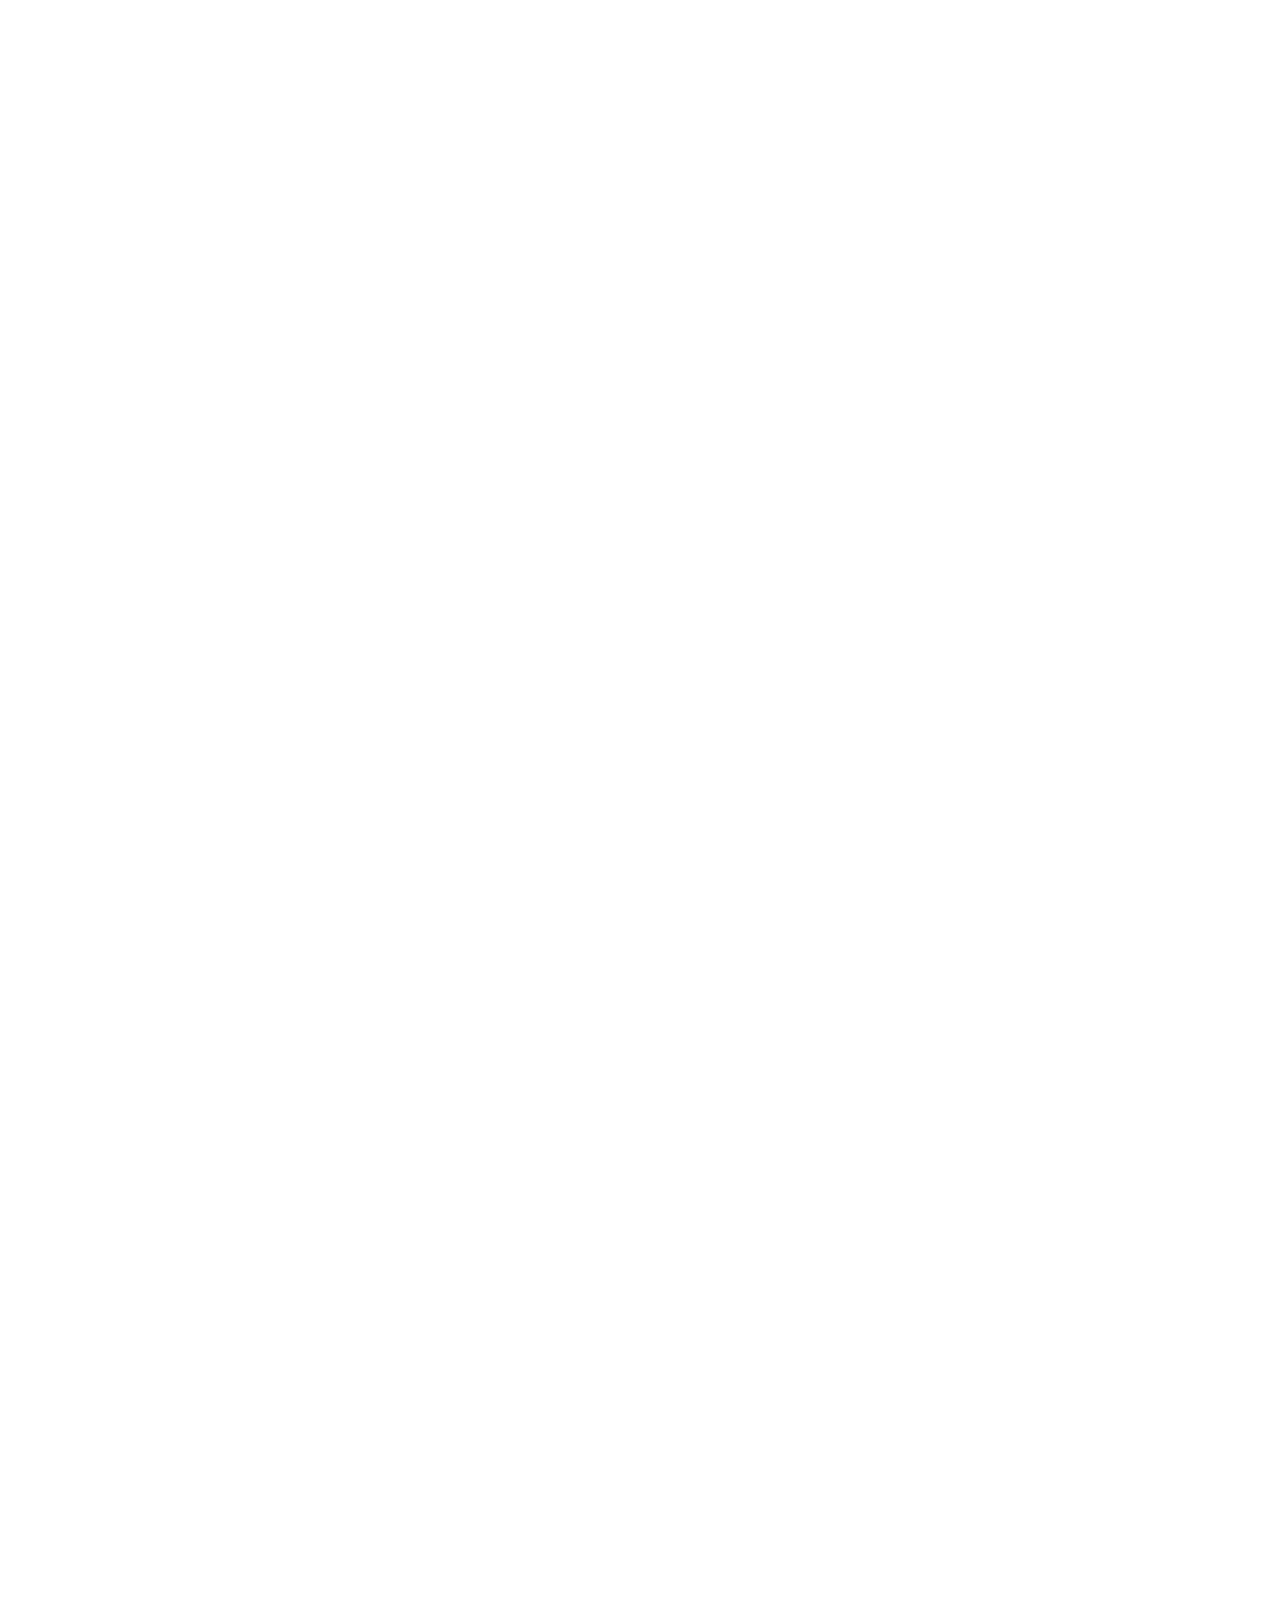
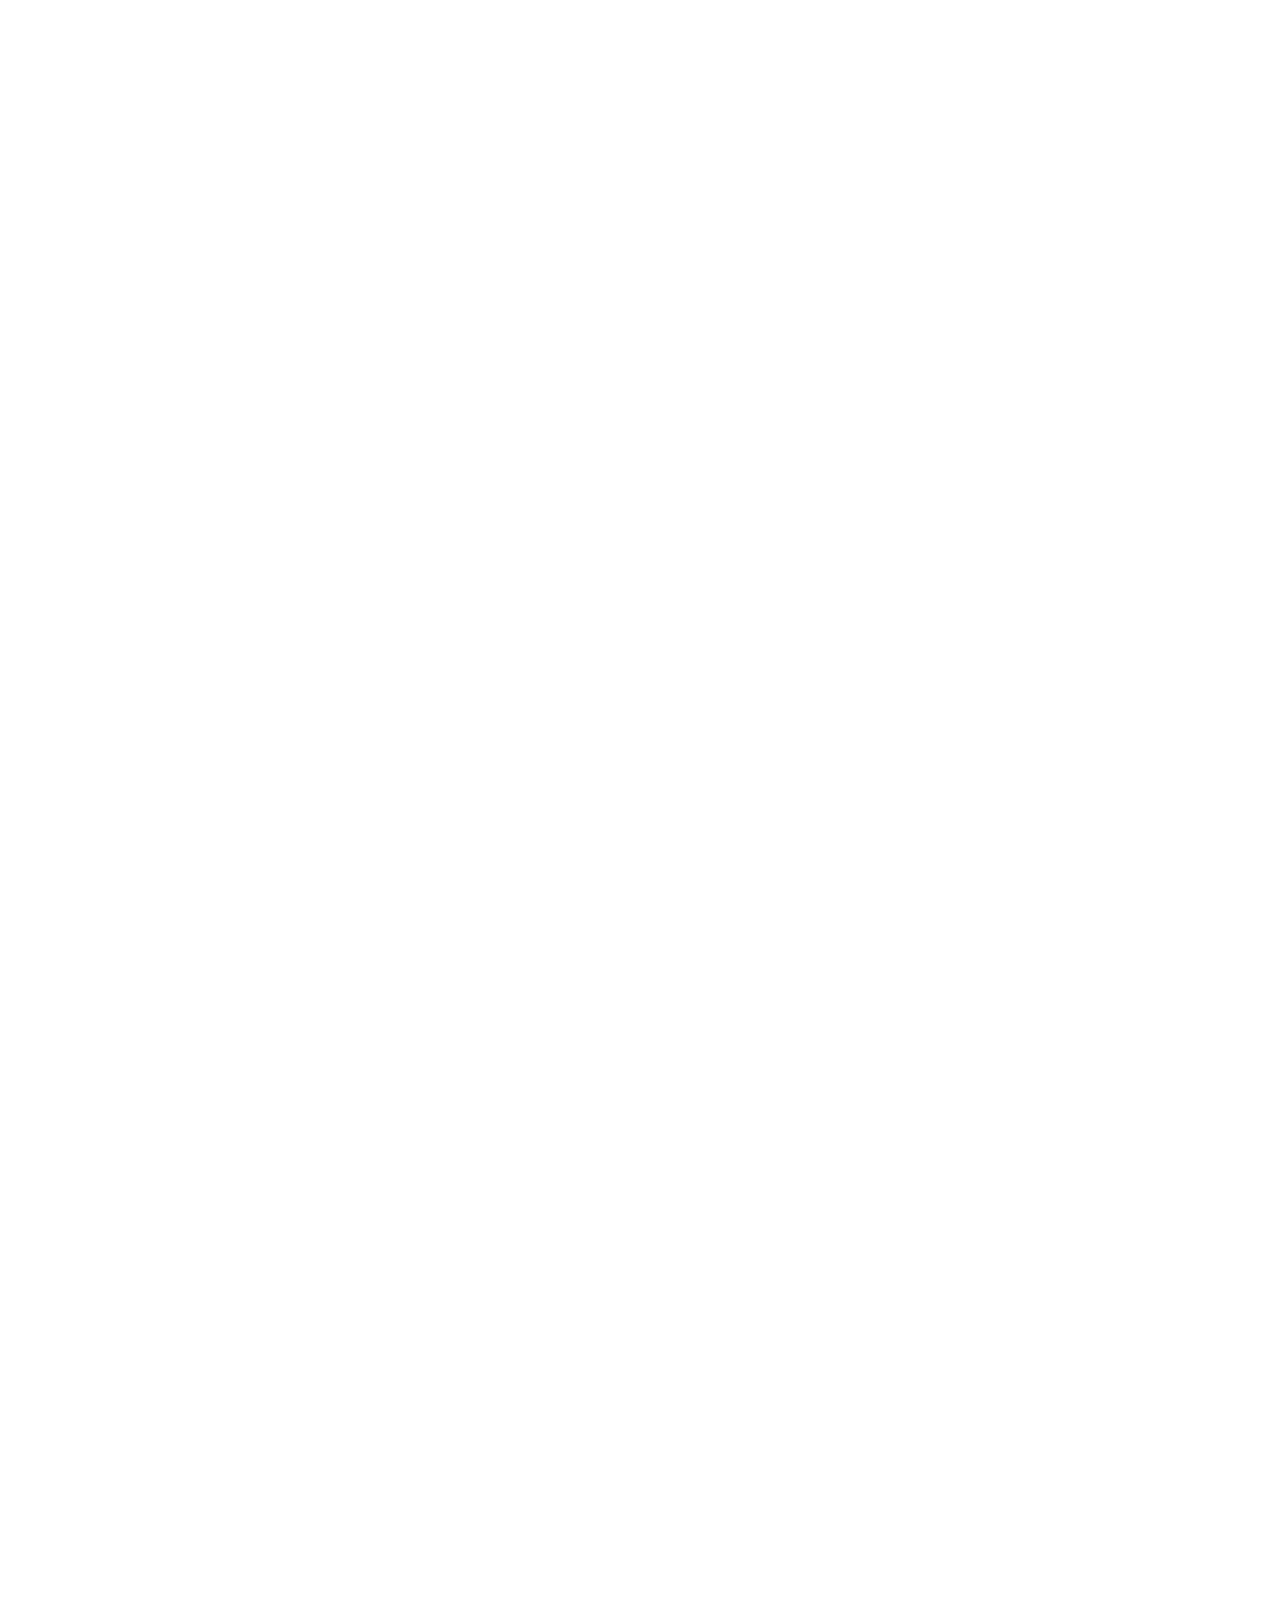
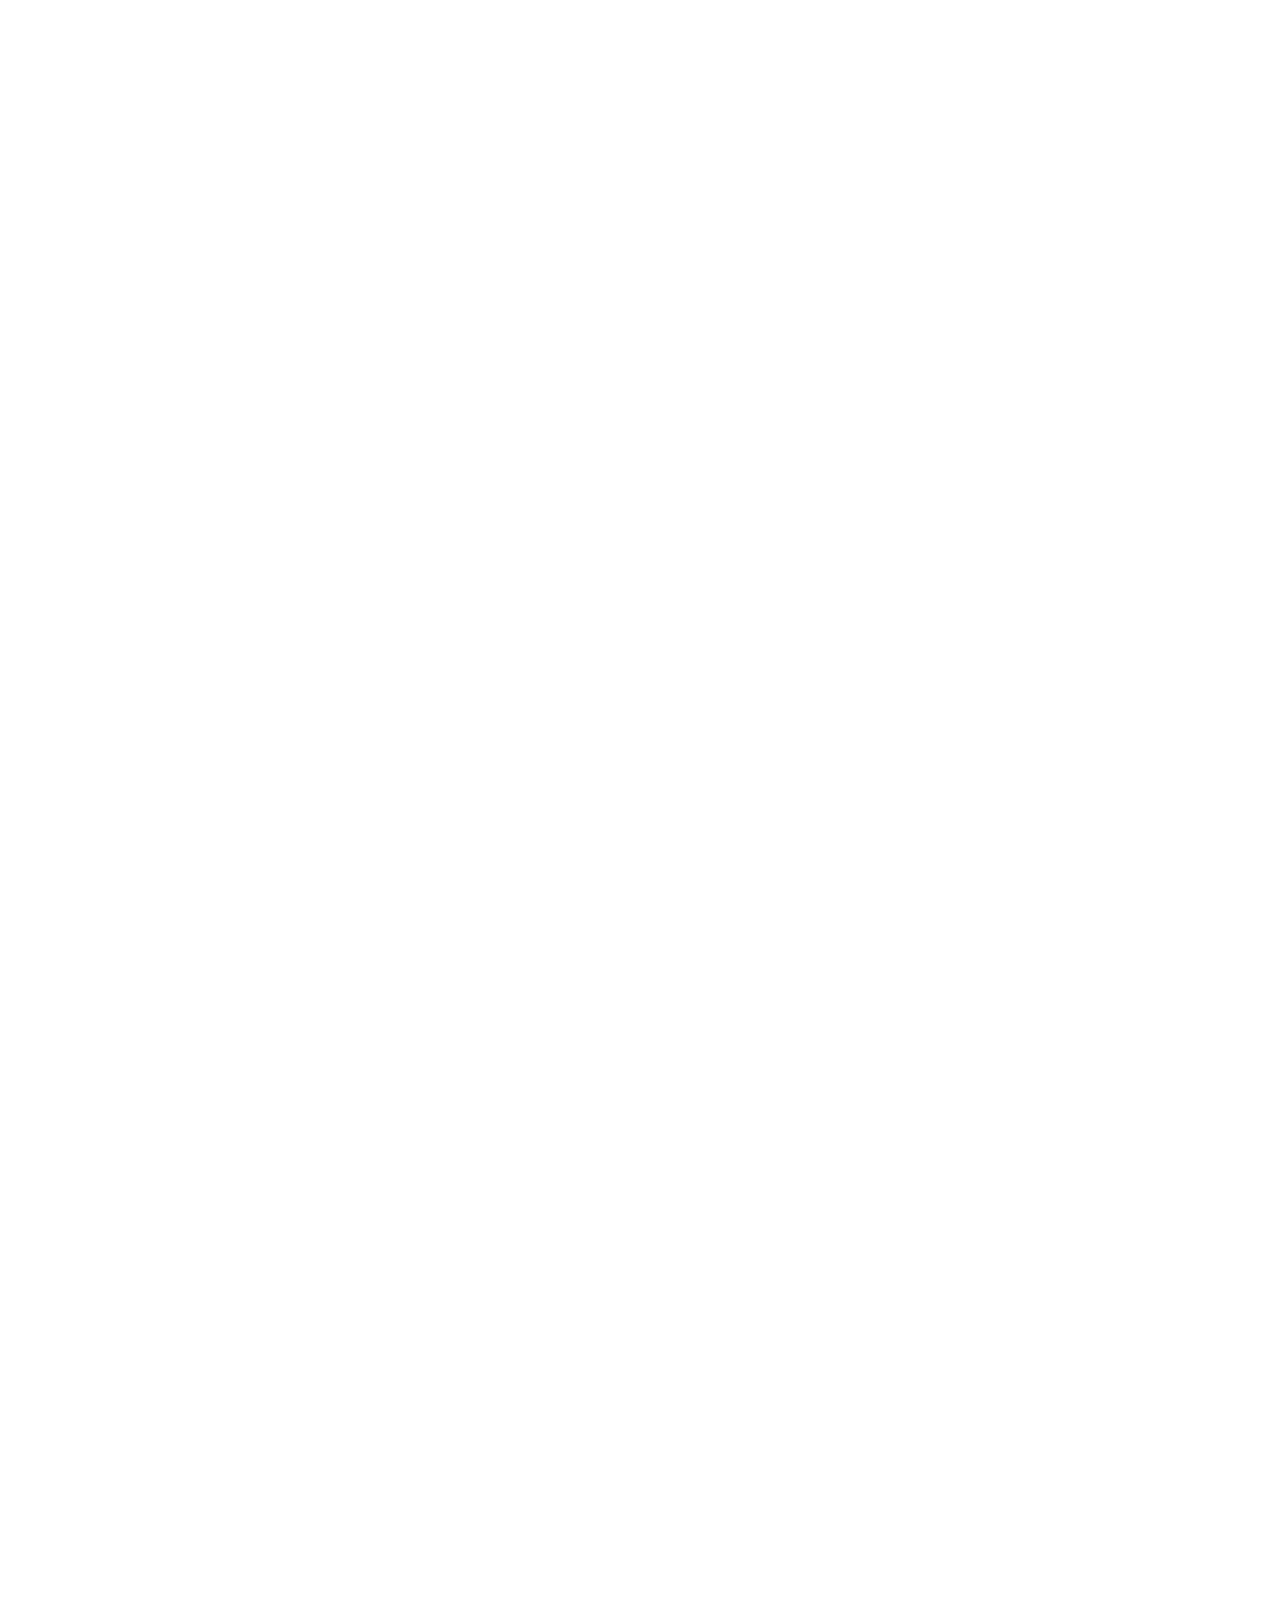
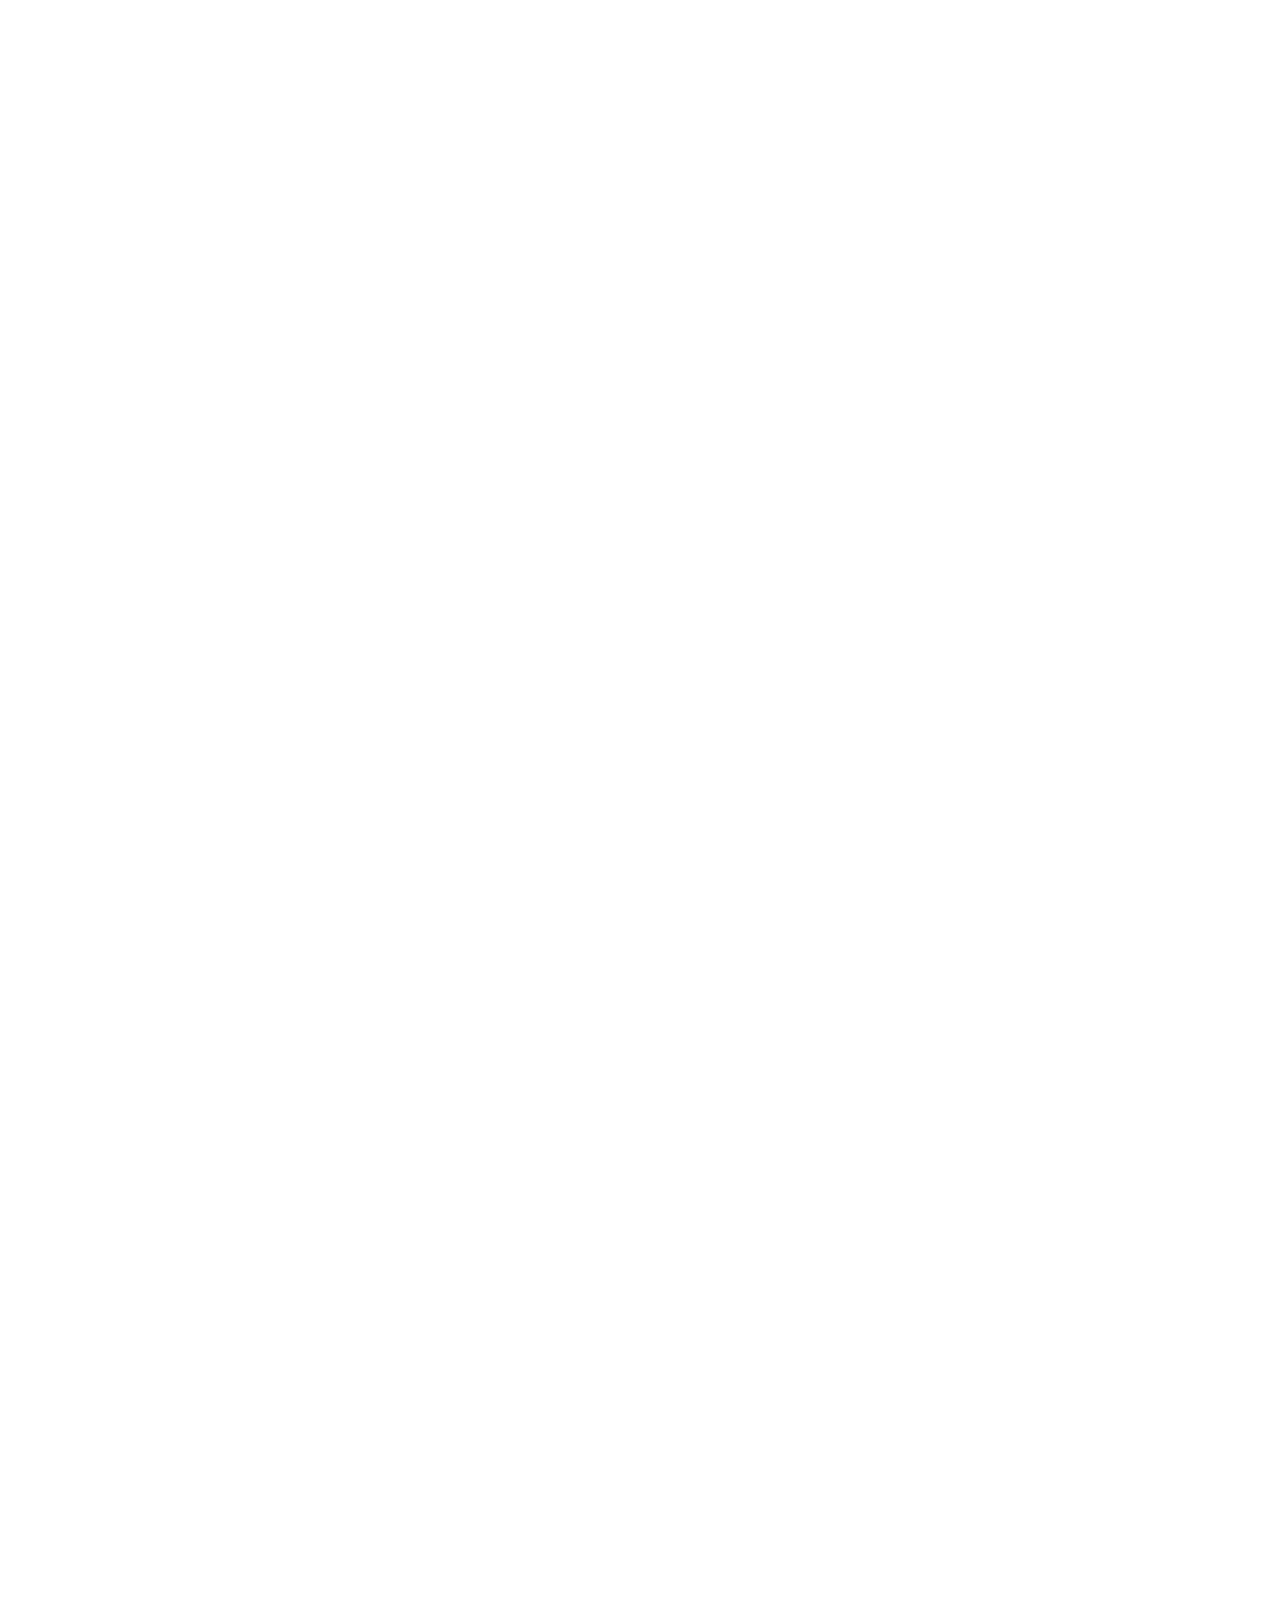
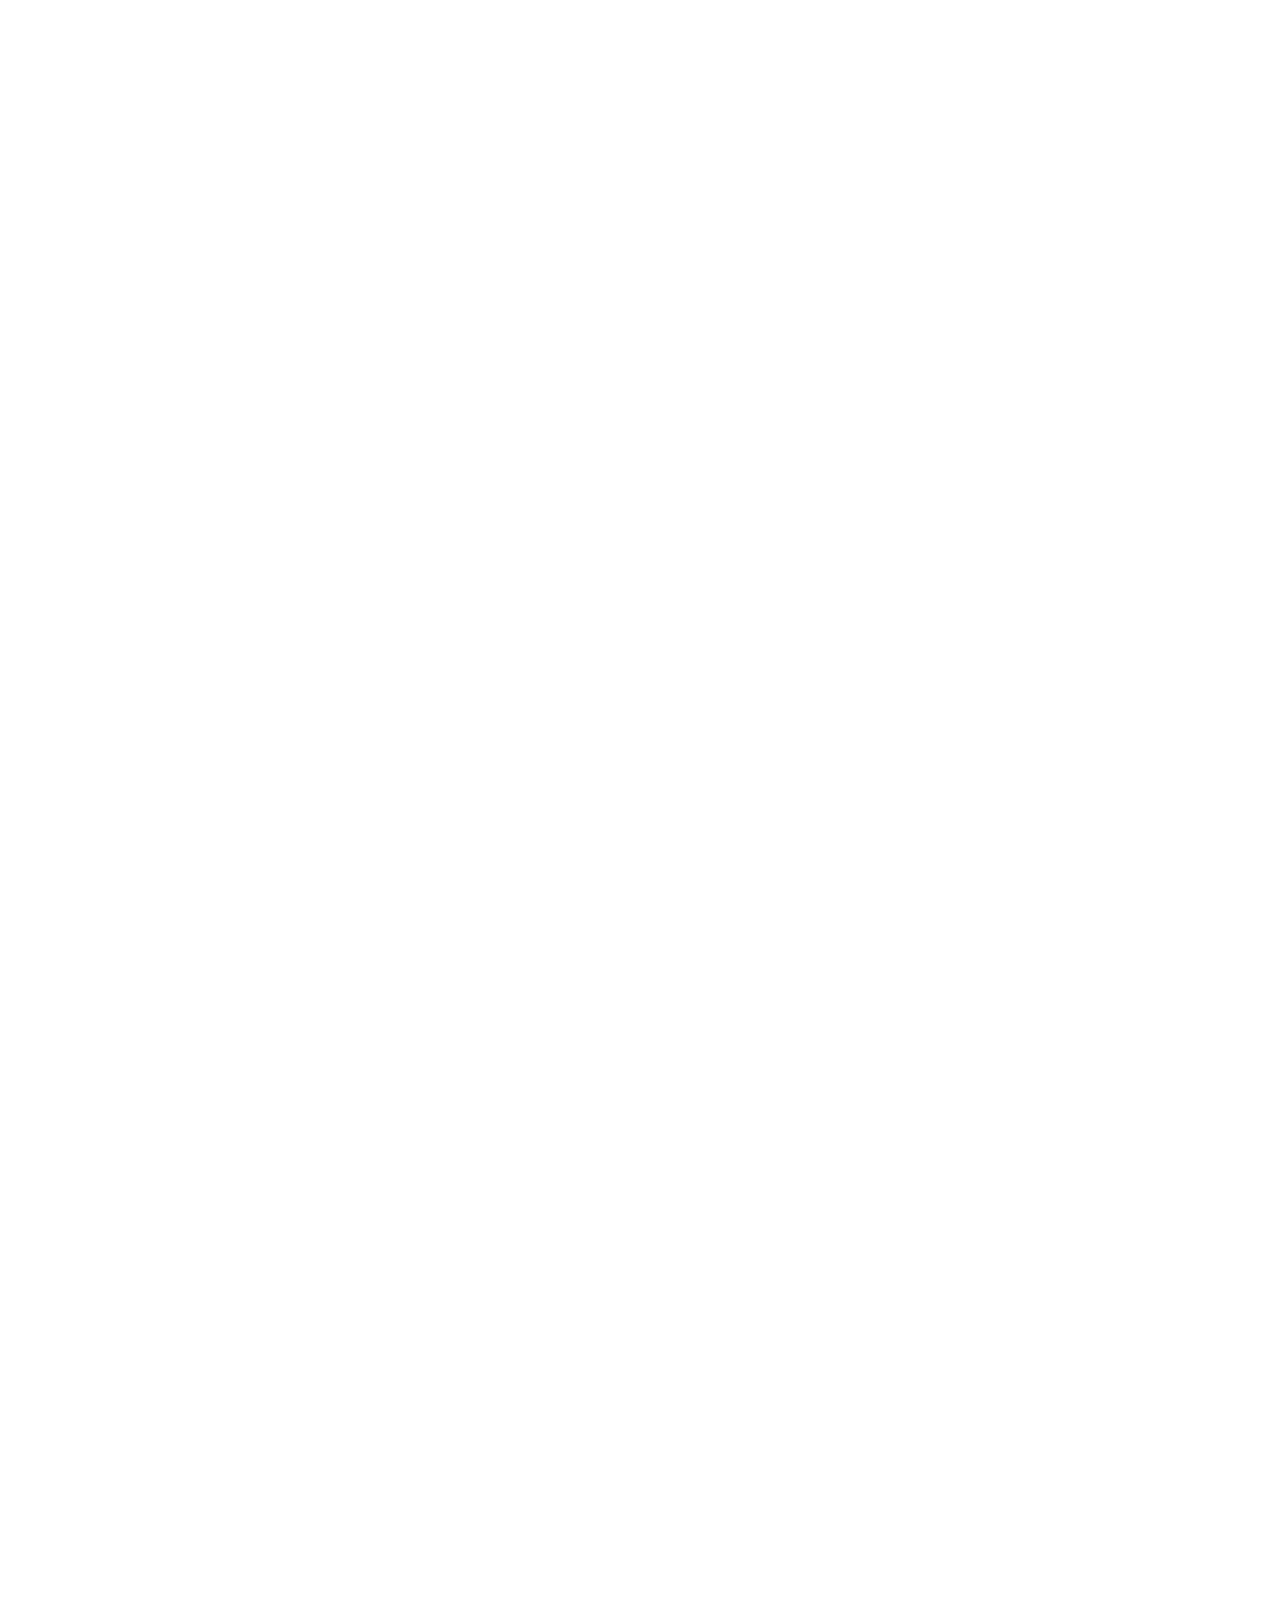
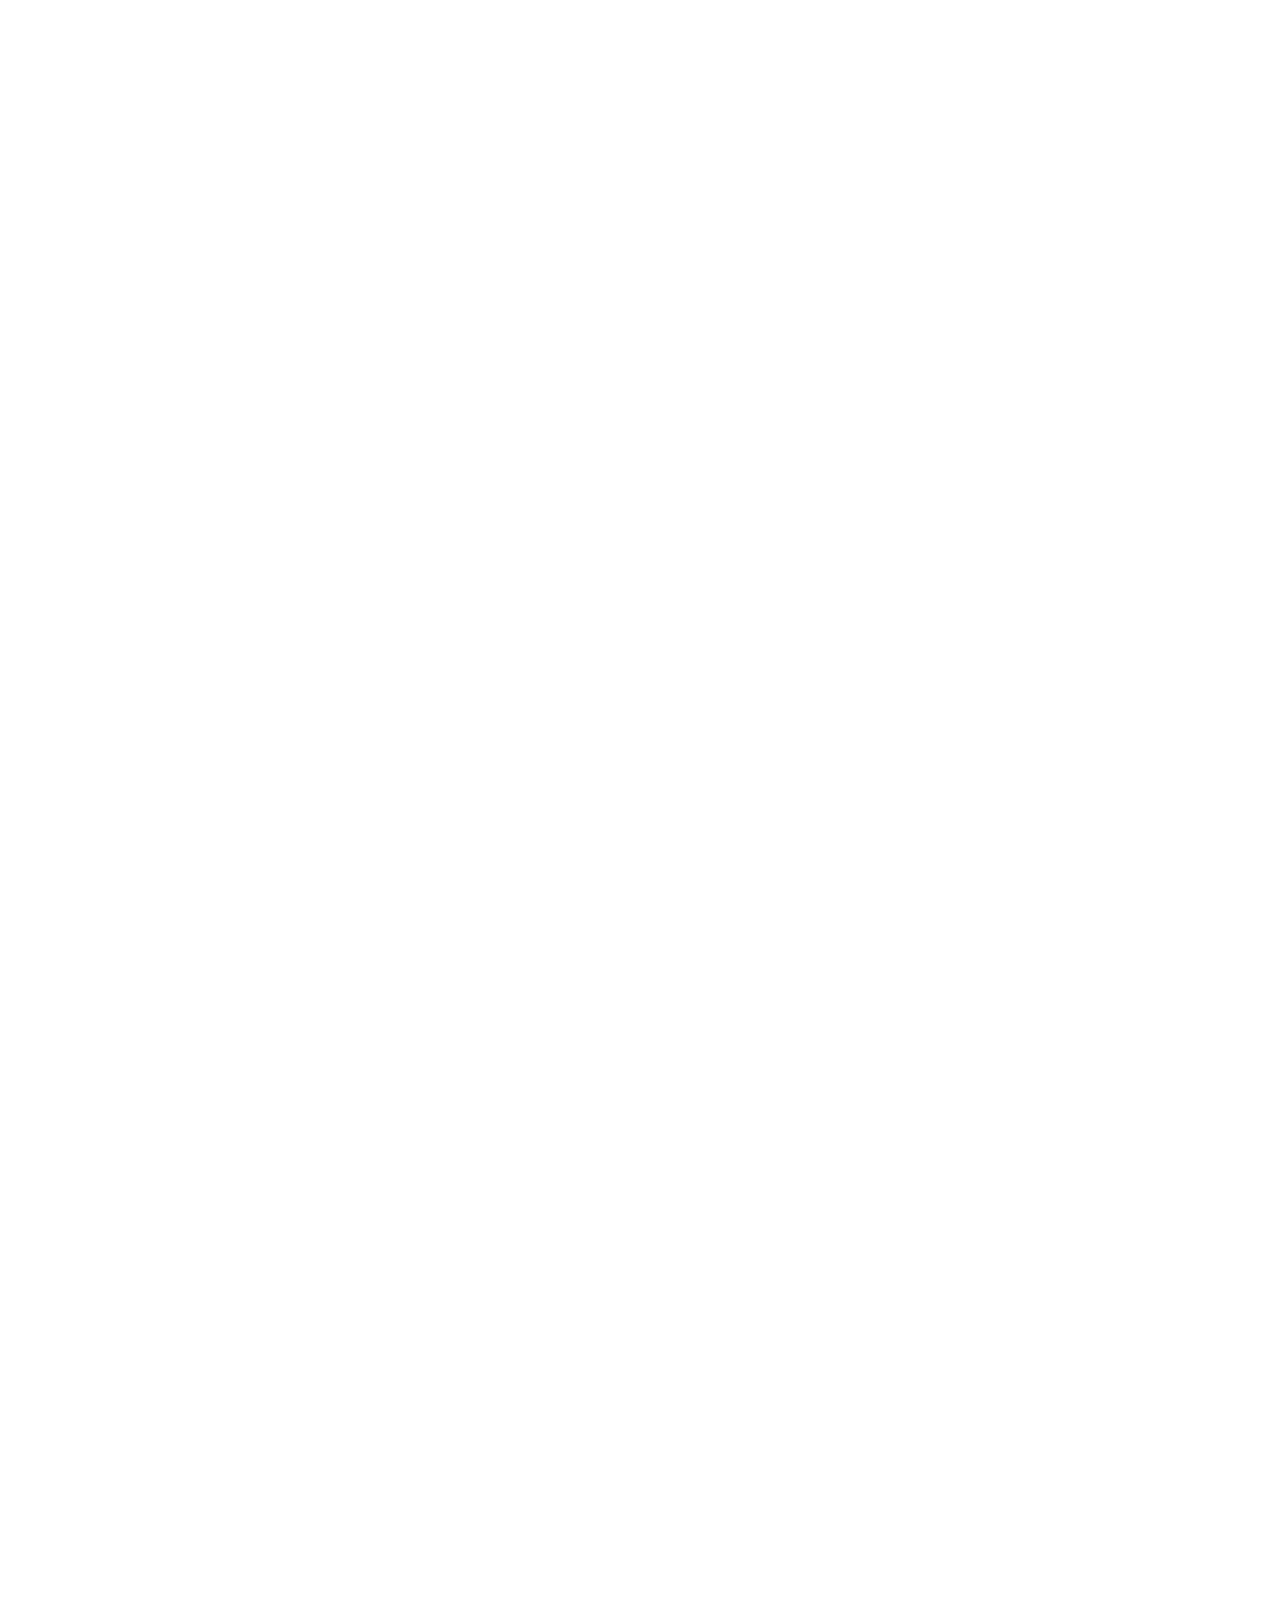
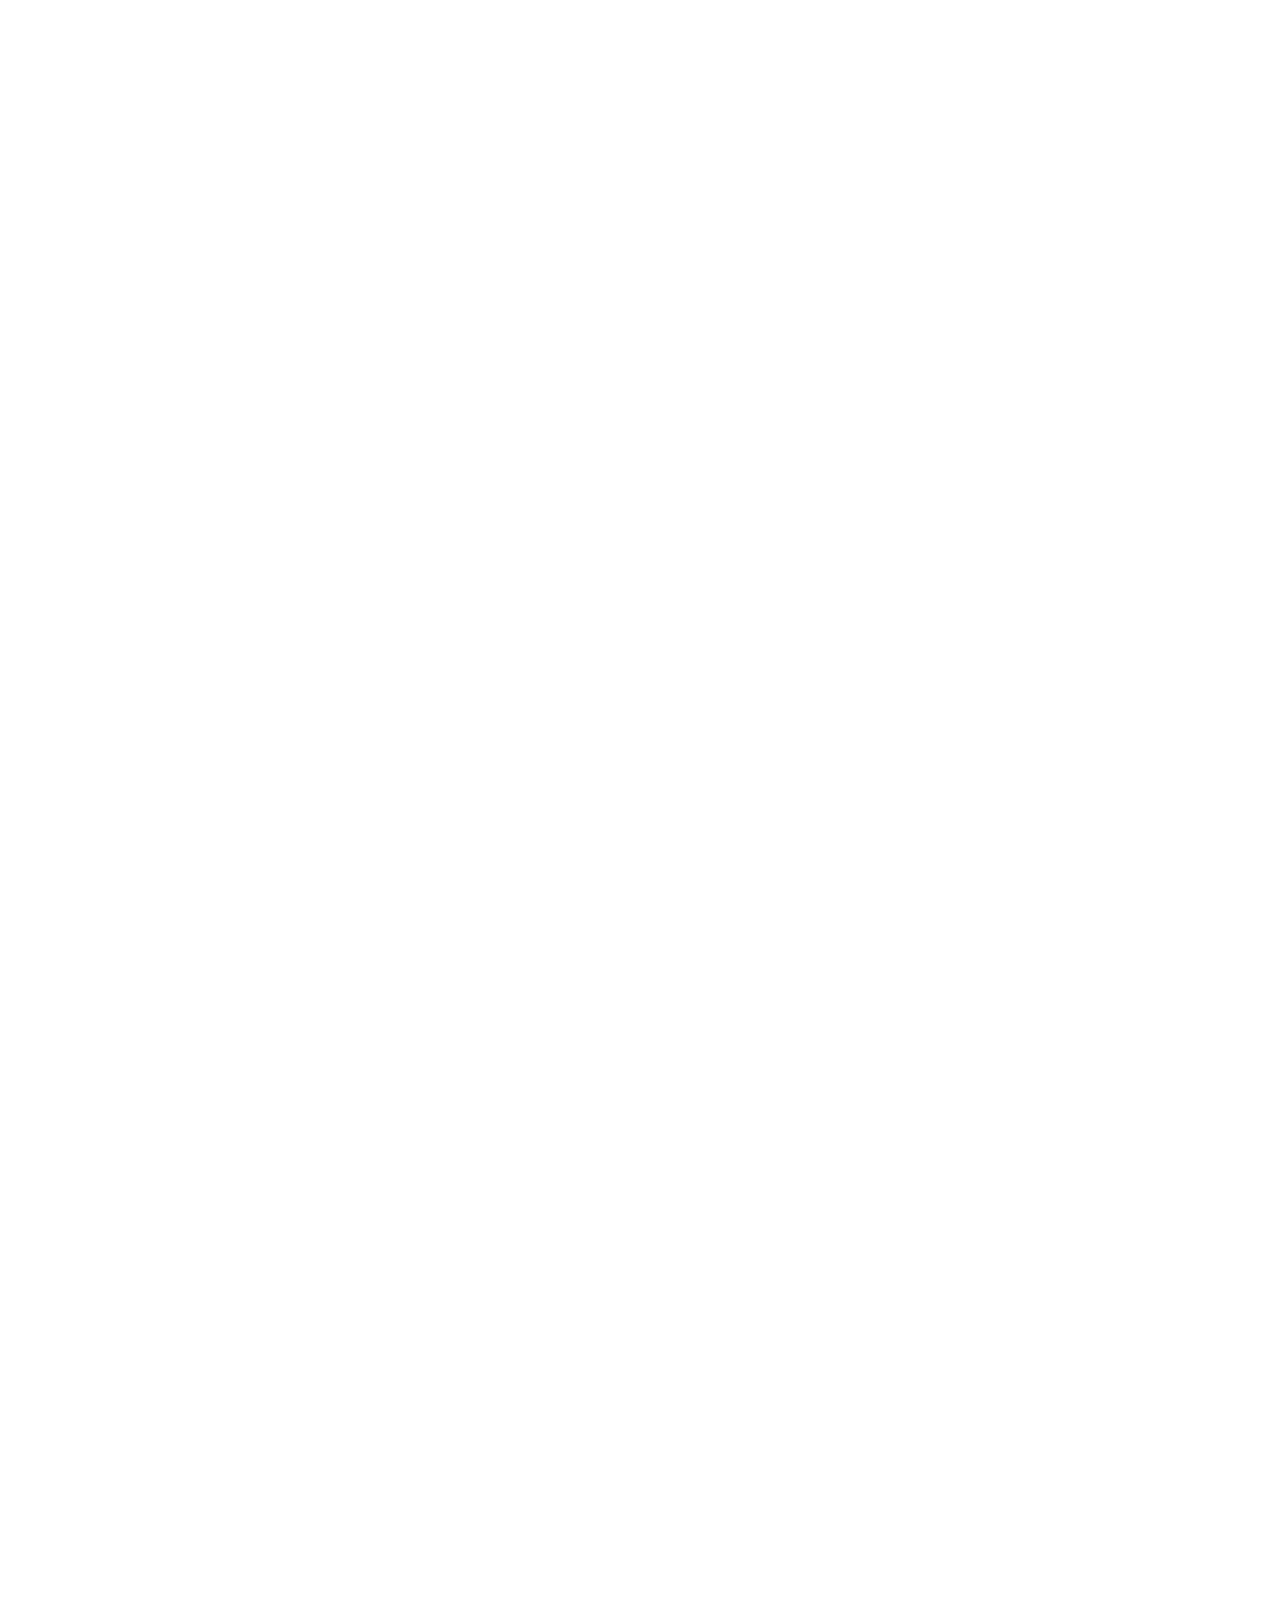
==== commit 1d11f45f: "Code Optimierung Version 1" ====
--- a/index.html
+++ b/index.html
@@ -1,9 +1,9 @@
 <!DOCTYPE html>
 <html lang="en">
 <head>
-    <meta charset="UTF-8">
+    <meta charset="UTF-8"/>
     <title>6 ist Heimat</title>
-    <link rel="icon" href="img/sbahnlogo.png" type="image/png">
+    <link rel="icon" href="img/sbahnlogo.png" type="image/png"/>
     <link rel="stylesheet" href="css/index.css"/>
     <script type="text/javascript">
         function loadingCheck() {
@@ -17,7 +17,7 @@
     </script>
 </head>
 <body onload="loadingCheck();">
-    <div id=loading>
+    <div id="loading">
         <p>"Achtung an Gleis 6! Zug fährt ein."</p>
         <div id="loading_screen">
         </div>
@@ -26,235 +26,241 @@
     <nav>
 
         <audio id="durchsageAudio" preload="auto">
-            <source src="audio/durchsage_kurz.mp3">
+            <source src="audio/durchsage_kurz.mp3"/>
         </audio>
         <audio id="mariachiAudio" preload="auto">
-            <source src="audio/mariachi_band_ver2.mp3">
+            <source src="audio/mariachi_band_ver2.mp3"/>
         </audio>
         <audio id="fansAudio" preload="auto">
-            <source src="audio/fangesaenge.mp3">
+            <source src="audio/fangesaenge.mp3"/>
         </audio>
-        <div id="muteButton" >
-            <input type="button" name="muteAudio">
+        <div id="muteButton">
+            <input type="button" name="muteAudio"/>
         </div>
         <div id="unMuteButton">
-            <input type="button" name="unMuteAudio">
+            <input type="button" name="unMuteAudio"/>
         </div>
 
         <div id="linie"></div>
         <div id="pfeil"></div>
 
         <a href="#s1_intro" data-menu-top="0">
-            <div class="ring" id="ring1">
+            <div id="ring1" class="ring">
                 <div class="nav_name">
                     <div>Intro</div>
                 </div>
                 <div class="innen"></div>
                 <div class="innen"
-                     data-0="background-color:red"
-                     data-15000="background-color:transparent">
+                     data-0="background-color: red;"
+                     data-15000="background-color: transparent;">
                 </div>
             </div>
         </a>
         <a href="#s2_pendler" data-menu-top="15001">
-            <div class="ring" id="ring2">
+            <div id="ring2" class="ring">
                 <div class="nav_name">
                     <div>Pendler</div>
                 </div>
                 <div class="innen"></div>
                 <div class="innen"
-                     data-0="background-color:transparent"
-                     data-15000="background-color:red"
-                     data-42000="background-color:transparent">
+                     data-0="background-color: transparent;"
+                     data-15000="background-color: red;"
+                     data-42000="background-color: transparent;">
                 </div>
             </div>
         </a>
         <a href="#s3_bahnhof" data-menu-top="42005">
-            <div class="ring" id="ring3">
+            <div id="ring3" class="ring">
                 <div class="nav_name">
                     <div>Bahnhof</div>
                 </div>
                 <div class="innen"></div>
                 <div class="innen"
-                     data-0="background-color:transparent"
-                     data-42000="background-color:red"
-                     data-60000="background-color:transparent">
+                     data-0="background-color: transparent;"
+                     data-42000="background-color: red;"
+                     data-60000="background-color: transparent;">
                 </div>
             </div>
         </a>
         <a href="#s4_nervigefahrgaeste" data-menu-top="60001">
-            <div class="ring" id="ring4">
-                <div  class="nav_name">
+            <div id="ring4" class="ring">
+                <div class="nav_name">
                     <div>nervige&nbsp;Fahrgäste</div>
                 </div>
                 <div class="innen"></div>
                 <div class="innen"
-                     data-0="background-color:transparent"
-                     data-60000="background-color:red"
-                     data-100000="background-color:transparent">
+                     data-0="background-color: transparent;"
+                     data-60000="background-color: red;"
+                     data-100000="background-color: transparent;">
                 </div>
             </div>
         </a>
         <a href="#s5_nachtfahrt" data-menu-top="100001">
-            <div class="ring" id="ring5">
+            <div id="ring5" class="ring">
                 <div class="nav_name">
                     <div>Nachtfahrt</div>
                 </div>
                 <div class="innen"></div>
                 <div class="innen"
-                     data-0="background-color:transparent"
-                     data-100000="background-color:red"
-                     data-108000="background-color:transparent">
+                     data-0="background-color: transparent;"
+                     data-100000="background-color: red;"
+                     data-108000="background-color: transparent;">
                 </div>
             </div>
         </a>
         <a href="#s6_outro" data-menu-top="106001">
-            <div class="ring" id="ring6">
+            <div id="ring6" class="ring">
                 <div class="nav_name">
                     <div >Sternenhimmel</div>
                 </div>
                 <div class="innen"></div>
                 <div class="innen"
-                     data-0="background-color:transparent"
-                     data-108000="background-color:red"
-                     data-120000="background-color:transparent"></div>
+                     data-0="background-color: transparent;"
+                     data-108000="background-color: red;"
+                     data-120000="background-color: transparent;">
+                </div>
             </div>
         </a>
     </nav>
 
-
-
-
-
-
+    <!-- Intro -->
     <div id="s1_intro"
          class="viewport"
-         data-10000="transform:translateX(-400vw); display: block;"
-         data-12500="transform:translateX(-126.5vw)"
-         data-17000="opacity: 1"
-         data-22000="opacity: 0; display:none">
+         data-10000="display: block; transform: translateX(-400vw);"
+         data-12500="transform: translateX(-126.5vw);"
+         data-17000="opacity: 1;"
+         data-22000="display: none; opacity: 0;">
 
         <section id="zug"></section>
 
-        <div id="s1_tim" data-0="display:block"
-             data-2500="transform:translateX(439vw)"
-             data-3900="opacity:1"
-             data-4000="display:none;opacity:0">
-        </div>
-
-        <div id="s1_tim_winken" data-0="display:block"
-             data-2700="transform:translateX(439vw);opacity:0"
-             data-4000="opacity:1">
+        <div id="s1_tim"
+             data-0="display: block;"
+             data-2500="transform: translateX(439vw);"
+             data-3900="opacity: 1;"
+             data-4000="display: none; opacity: 0;">
+        </div>
+
+        <div id="s1_tim_winken"
+             data-0="display: block;"
+             data-2700="transform: translateX(439vw); opacity: 0;"
+             data-4000="opacity: 1;">
         </div>
 
         <div class="blase"
-             data-4000="display: block; transform: translateX(445vw); opacity: 0"
-             data-5000="opacity: 1"
-             data-7000="opacity: 1"
-             data-7500="opacity: 0; display: none">
+             data-4000="display: block; transform: translateX(445vw); opacity: 0;"
+             data-5000="opacity: 1;"
+             data-7000="opacity: 1;"
+             data-7500="display: none; opacity: 0;">
             <div class="blase_text"
-                 data-5000="display: block"
-                 data-6000="display: none">
+                 data-5000="display: block;"
+                 data-6000="display: none;">
                 <p>Hey Leute, ich bin Tim! Als Student der HSD sitze ich mehr in der S6 als im Vorlesungssaal.</p>
             </div>
             <div class="blase_text"
-                 data-5000="display:none"
-                 data-6000="display:block"
-                 data-7000="display:none">
+                 data-5000="display: none;"
+                 data-6000="display: block;"
+                 data-7000="display: none;">
                 <p>Hier verdichtet sich ganz NRW in einer einzigen Bahnlinie.<br>Kommt mit!</p>
             </div>
         </div>
 
-        <section class="container" id="left_door" data-0="transform:translateX(404.5vw);"
-                 data-2500="transform:translateX(390vw);"
-                 data-7500="transform:translateX(390vw);"
-                 data-10000="transform:translateX(404.5vw);">
-            <div></div>
-        </section>
-        <section class="container" id="right_door" data-0="transform:translateX(451.5vw);"
-                 data-2500="transform:translateX(466vw);"
-                 data-7500="transform:translateX(466vw);"
-                 data-10000="transform:translateX(451.5vw);">
+        <section id="left_door"
+                 class="container"
+                 data-0="transform: translateX(404.5vw);"
+                 data-2500="transform: translateX(390vw);"
+                 data-7500="transform: translateX(390vw);"
+                 data-10000="transform: translateX(404.5vw);">
+            <div></div>
+        </section>
+        <section id="right_door"
+                 class="container"
+                 data-0="transform: translateX(451.5vw);"
+                 data-2500="transform: translateX(466vw);"
+                 data-7500="transform: translateX(466vw);"
+                 data-10000="transform: translateX(451.5vw);">
             <div></div>
         </section>
     </div>
-    <div id=s2_pendler class="viewport"
-         data-0="display: none"
-         data-15000 = " display: block; transform: translateX(0vw); opacity: 0"
-         data-17000 = "transform: translateX(0vw); opacity:1"
-         data-35000 = "transform: translateX(-100vw);"
-         data-42000 = "display: none"
-    >
-
-        <div id = s2_hintergrund
-             data-0="display: none"
-             data-15000 = " display: block; transform: translateX(0vw); opacity: 0.8"
-             data-17000 = "transform: translateX(0vw); opacity:1;"
-             data-35000 = "transform: translateX(20vw);"
-             data-41300 = "opacity: 0">
-        </div>
-
-        <div id=s2_schild_essen class="schilder"
-             data-0="display: none"
-             data-15000 = " display: block; transform: translateX(0vw); opacity: 0.8"
-             data-17000 = "transform: translateX(0vw); opacity:1;"
-             data-35000 = "transform: translateX(-150vw);"
-             data-41300 = "opacity: 0">
-
-        </div>
-
-        <div id=s2_schild_ddorf class="schilder"
-             data-0="display: none"
-             data-15000 = " display: block; transform: translateX(0vw); opacity: 0.8"
-             data-17000 = "transform: translateX(0vw); opacity:1;"
-             data-35000 = "transform: translateX(-150vw);"
-             data-41300 = "opacity: 0">
-
-        </div>
-
-        <div id=s2_schild_leverkusen class="schilder"
-             data-0="display: none"
-             data-15000 = " display: block; transform: translateX(0vw); opacity: 0.8"
-             data-17000 = "transform: translateX(0vw); opacity:1;"
-             data-35000 = "transform: translateX(-150vw);"
-             data-41300 = "opacity: 0">
-
-        </div>
-
-        <div id=s2_schild_koeln class="schilder"
-             data-0="display: none"
-             data-15000 = " display: block; transform: translateX(0vw); opacity: 0.8"
-             data-17000 = "transform: translateX(0vw); opacity:1;"
-             data-35000 = "transform: translateX(-150vw);"
-             data-41300 = "opacity: 0">
-
+
+    <!-- Szene 2 -->
+    <div id="s2_pendler"
+         class="viewport"
+         data-0="display: none;"
+         data-15000="display: block; transform: translateX(0vw); opacity: 0;"
+         data-17000="transform: translateX(0vw); opacity:1;"
+         data-35000="transform: translateX(-100vw);"
+         data-42000="display: none;">
+
+        <div id ="s2_hintergrund"
+             data-0="display: none;"
+             data-15000="display: block; transform: translateX(0vw); opacity: 0.8;"
+             data-17000="transform: translateX(0vw); opacity:1;"
+             data-35000="transform: translateX(20vw);"
+             data-41300="opacity: 0;">
+        </div>
+
+        <div id="s2_schild_essen"
+             class="schilder"
+             data-0="display: none;"
+             data-15000="display: block; transform: translateX(0vw); opacity: 0.8;"
+             data-17000="transform: translateX(0vw); opacity: 1;"
+             data-35000="transform: translateX(-150vw);"
+             data-41300="opacity: 0;">
+        </div>
+
+        <div id="s2_schild_ddorf"
+             class="schilder"
+             data-0="display: none;"
+             data-15000="display: block; transform: translateX(0vw); opacity: 0.8;"
+             data-17000="transform: translateX(0vw); opacity: 1;"
+             data-35000="transform: translateX(-150vw);"
+             data-41300="opacity: 0;">
+        </div>
+
+        <div id="s2_schild_leverkusen"
+             class="schilder"
+             data-0="display: none;"
+             data-15000="display: block; transform: translateX(0vw); opacity: 0.8;"
+             data-17000="transform: translateX(0vw); opacity: 1;"
+             data-35000="transform: translateX(-150vw);"
+             data-41300="opacity: 0;">
+        </div>
+
+        <div id="s2_schild_koeln"
+             class="schilder"
+             data-0="display: none;"
+             data-15000="display: block; transform: translateX(0vw); opacity: 0.8;"
+             data-17000="transform: translateX(0vw); opacity: 1;"
+             data-35000="transform: translateX(-150vw);"
+             data-41300="opacity: 0;">
         </div>
 
         <div class="container"
-             data-0="display: none"
-             data-15000 = " display: block; transform: translateX(0vw); opacity: 0.8"
-             data-17000 = "transform: translateX(0vw); opacity:1;"
-             data-35000 = "transform: translateX(-250vw);"
-             data-41300 = "opacity: 0"
-        >
+             data-0="display: none;"
+             data-15000=" display: block; transform: translateX(0vw); opacity: 0.8;"
+             data-17000="transform: translateX(0vw); opacity: 1;"
+             data-35000="transform: translateX(-250vw);"
+             data-41300="opacity: 0;">
             <div id = s2_bahn_innen></div>
         </div>
-        <section class="container" id=s2_protagonist_neutral
-                 data-17000 = "transform: translateX(378vw); opacity:1"
-                 data-35000 = "transform: translateX(137vw);"
-                 data-35100 = "transform: translateX(137vw);opacity: 0.5"
-                 data-35200 = "opacity:0"
-                 data-41300="opacity: 0"
-        >
-            <div></div>
-        </section>
-        <section class="container" id=s2_protagonist_muede
-                 data-17000 = "transform: translateX(378vw); opacity:0"
-                 data-35000 = "transform: translateX(137vw); opacity:0"
-                 data-35100 = "transform: translateX(137vw); opacity: 0.7;"
-                 data-35200 = "opacity: 1;"
-                 data-41300="opacity: 0"
-        >
+
+        <section id="s2_protagonist_neutral"
+                 class="container"
+                 data-17000="transform: translateX(378vw); opacity: 1;"
+                 data-35000="transform: translateX(137vw);"
+                 data-35100="transform: translateX(137vw); opacity: 0.5;"
+                 data-35200="opacity: 0;"
+                 data-41300="opacity: 0;">
+            <div></div>
+        </section>
+
+        <section id="s2_protagonist_muede"
+                 class="container"
+                 data-17000="transform: translateX(378vw); opacity: 0;"
+                 data-35000="transform: translateX(137vw); opacity: 0;"
+                 data-35100="transform: translateX(137vw); opacity: 0.7;"
+                 data-35200="opacity: 1;"
+                 data-41300="opacity: 0;">
             <div></div>
         </section>
 
@@ -264,218 +270,265 @@
              data-33500="transform: translateX(135.25vw); opacity: 1;"
              data-34500="transform: translateX(121.75vw); opacity: 1;"
              data-35000="transform: translateX(115vw); opacity: 0; display: none;">
+
             <div class="blase_text"
                  data-33000="display: block;"
                  data-34000="display: none;">
                 <p>Die S6 fährt von Essen Hbf nach<br>Köln-Worringen.</p>
             </div>
+
             <div class="blase_text"
                  data-33000="display: none;"
                  data-34000="display: block;">
                 <p>Entlang dieser Hauptschlagader NRWs mischen sich alle Klischees der verschiedenen Städte.</p>
             </div>
-        </div>
-
-        <section class="container" id=s2_mannZeche1
-                 data-17000 = "transform: translateX(5vw);opacity:1"
-                 data-35000 = "transform: translateX(-260vw);">
-            <div></div>
-        </section>
-        <section class="container" id=s2_mannRuhrpott
-                 data-17000 = "transform: translateX(57vw); opacity:1"
-                 data-35000 = "transform: translateX(-200vw);">
-            <div></div>
-        </section>
-        <section class="container" id=s2_mannZeche2
-                 data-17000 = "transform: translateX(75vw);opacity:1"
-                 data-35000 = "transform: translateX(-180vw);">
-            <div></div>
-        </section>
-        <section class="container" id=s2_mann
-                 data-17000 = "transform: translateX(65vw); opacity:1"
-                 data-35000 = "transform: translateX(-195vw);">
-            <div></div>
-        </section>
-        <section class="container" id=s2_bierFlasche
-                 data-17000 = "transform: translateX(105vw); opacity:1; "
-                 data-35000 = "transform: translateX(-150vw);">
-            <div></div>
-        </section>
-        <section class="container" id=s2_reicheFrau1
-                 data-17000 = "transform: translateX(168vw);opacity:1"
-                 data-35000 = "transform: translateX(-96vw);">
-            <div></div>
-        </section>
-        <section class="container" id=s2_reicherMann1
-                 data-17000 = "transform: translateX(152vw);opacity:1"
-                 data-35000 = "transform: translateX(-104vw);">
-            <div></div>
-        </section>
-        <section class="container" id=s2_reicherMann2
-                 data-17000 = "transform: translateX(180vw);opacity:1"
-                 data-35000 = "transform: translateX(-70vw);">
-            <div></div>
-        </section>
-        <section class="container" id=s2_reicheFrau2
-                 data-17000 = "transform: translateX(187vw);opacity:1"
-                 data-35000 = "transform: translateX(-67vw);">
-            <div></div>
-        </section>
-        <section class="container" id=s2_becher
-                 data-17000 = "transform: translateX(222vw);opacity:1"
-                 data-35000 = "transform: translateX(-28vw);">
-            <div></div>
-        </section>
-        <section class="container" id=s2_Jeck1
-                 data-17000 = "transform: translateX(280vw);opacity:1"
-                 data-35000 = "transform: translateX(25vw);">
-            <div></div>
-        </section>
-        <section class="container" id=s2_Jeck2
-                 data-17000 = "transform: translateX(320vw);opacity:1"
-                 data-35000 = "transform: translateX(70vw);">
-            <div></div>
-        </section>
-        <section class="container" id=s2_Jeck3
-                 data-17000 = "transform: translateX(315vw);opacity:1"
-                 data-35000 = "transform: translateX(60vw);">
-            <div></div>
-        </section>
-        <section class="container" id=s2_Jeck4
-                 data-17000 = "transform: translateX(290vw);opacity:1"
-                 data-35000 = "transform: translateX(40vw);">
-            <div></div>
-        </section>
-        <section class="container" id=s2_jeck_duesseldorf_frau
-                 data-17000 = "transform: translateX(330vw);opacity:1"
-                 data-35000 = "transform: translateX(75vw);">
-            <div></div>
-        </section>
-        <section class="container" id=s2_jeck_duesseldorf_mann
-                 data-17000 = "transform: translateX(318vw);opacity:1"
-                 data-35000 = "transform: translateX(90vw);"
-                 data-35100 = "transform: translateX(90vw);opacity: 0.5"
-                 data-35200 = "opacity:0.3"
-                 data-41300=  "opacity: 0">
-        >
-            <div></div>
-        </section>
-        <section class="container" id="s2_blase1"
-                 data-15000 = "transform: translateX(0vw); opacity:0"
-                 data-35000 = "transform: translateX(-250vw); opacity:0"
-                 data-35500 = "opacity:1">
-            <div></div>
-        </section>
-        <section class="container" id="s2_blase2"
-                 data-15000 = "transform: translateX(0vw); opacity:0"
-                 data-35000 = "transform: translateX(-250vw); opacity:0"
-                 data-36000 = "opacity:1">
-            <div></div>
-        </section>
-        <section class="container" id="s2_blase3"
-                 data-15000 = "transform: translateX(0vw); opacity:0;"
-                 data-35000 = "transform: translateX(-240vw); opacity:0;"
-                 data-37000 = "opacity:1; "
-                 data-38000 = "width: 100%; height: 100%; right: -40%;"
-                 data-39000 = "width: 200%; height: 200% ; right: -50% ; top -20%"
-                 data-40000 = "width: 300%; height: 300% ; right: -79%; top: -39%"
-                 data-40250 = "width: 320%; height: 320% ; right: -86%; top: -44%"
-                 data-40500 = "width: 340%; height: 340% ; right: -91%; top: -50%"
-                 data-41000 = "opacity: 0.8"
-                 data-42000 = "opacity: 0"
-        >
+
+        </div>
+
+        <section id="s2_mannZeche1"
+                 class="container"
+                 data-17000="transform: translateX(5vw); opacity: 1;"
+                 data-35000="transform: translateX(-260vw);">
+            <div></div>
+        </section>
+
+        <section id="s2_mannRuhrpott"
+                 class="container"
+                 data-17000="transform: translateX(57vw); opacity: 1;"
+                 data-35000="transform: translateX(-200vw);">
+            <div></div>
+        </section>
+
+        <section id="s2_mannZeche2"
+                 class="container"
+                 data-17000="transform: translateX(75vw); opacity: 1;"
+                 data-35000="transform: translateX(-180vw);">
+            <div></div>
+        </section>
+
+        <section id="s2_mann"
+                 class="container"
+                 data-17000="transform: translateX(65vw); opacity: 1;"
+                 data-35000="transform: translateX(-195vw);">
+            <div></div>
+        </section>
+
+        <section id="s2_bierFlasche"
+                 class="container"
+                 data-17000="transform: translateX(105vw); opacity: 1; "
+                 data-35000="transform: translateX(-150vw);">
+            <div></div>
+        </section>
+
+        <section id="s2_reicheFrau1"
+                 class="container"
+                 data-17000="transform: translateX(168vw); opacity: 1;"
+                 data-35000="transform: translateX(-96vw);">
+            <div></div>
+        </section>
+
+        <section id="s2_reicherMann1"
+                 class="container"
+                 data-17000="transform: translateX(152vw); opacity: 1;"
+                 data-35000="transform: translateX(-104vw);">
+            <div></div>
+        </section>
+
+        <section id="s2_reicherMann2"
+                 class="container"
+                 data-17000="transform: translateX(180vw); opacity: 1;"
+                 data-35000="transform: translateX(-70vw);">
+            <div></div>
+        </section>
+
+        <section id="s2_reicheFrau2"
+                 class="container"
+                 data-17000="transform: translateX(187vw); opacity: 1;"
+                 data-35000="transform: translateX(-67vw);">
+            <div></div>
+        </section>
+
+        <section id="s2_becher"
+                 class="container"
+                 data-17000="transform: translateX(222vw); opacity: 1;"
+                 data-35000="transform: translateX(-28vw);">
+            <div></div>
+        </section>
+
+        <section id="s2_Jeck1"
+                 class="container"
+                 data-17000="transform: translateX(280vw); opacity: 1;"
+                 data-35000="transform: translateX(25vw);">
+            <div></div>
+        </section>
+
+        <section id="s2_Jeck2"
+                 class="container"
+                 data-17000="transform: translateX(320vw); opacity: 1;"
+                 data-35000="transform: translateX(70vw);">
+            <div></div>
+        </section>
+
+        <section id="s2_Jeck3"
+                 class="container"
+                 data-17000="transform: translateX(315vw); opacity: 1;"
+                 data-35000="transform: translateX(60vw);">
+            <div></div>
+        </section>
+
+        <section id="s2_Jeck4"
+                 class="container"
+                 data-17000="transform: translateX(290vw); opacity: 1;"
+                 data-35000="transform: translateX(40vw);">
+            <div></div>
+        </section>
+
+        <section id="s2_jeck_duesseldorf_frau"
+                 class="container"
+                 data-17000="transform: translateX(330vw); opacity: 1;"
+                 data-35000="transform: translateX(75vw);">
+            <div></div>
+        </section>
+
+        <section id="s2_jeck_duesseldorf_mann"
+                 class="container"
+                 data-17000="transform: translateX(318vw); opacity: 1;"
+                 data-35000="transform: translateX(90vw);"
+                 data-35100="transform: translateX(90vw); opacity: 0.5;"
+                 data-35200="opacity:0.3;"
+                 data-41300="opacity: 0;">
+            <div></div>
+        </section>
+
+        <section id="s2_blase1"
+                 class="container"
+                 data-15000="transform: translateX(0vw); opacity: 0;"
+                 data-35000="transform: translateX(-250vw); opacity: 0;"
+                 data-35500="opacity: 1;">
+            <div></div>
+        </section>
+
+        <section id="s2_blase2"
+                 class="container"
+                 data-15000="transform: translateX(0vw); opacity: 0;"
+                 data-35000="transform: translateX(-250vw); opacity: 0;"
+                 data-36000="opacity: 1;">
+            <div></div>
+        </section>
+
+        <section id="s2_blase3"
+                 class="container"
+                 data-15000="transform: translateX(0vw); opacity: 0;"
+                 data-35000="transform: translateX(-240vw); opacity: 0;"
+                 data-37000="opacity: 1;"
+                 data-38000="width: 100%; height: 100%; right: -40%;"
+                 data-39000="width: 200%; height: 200%; right: -50%; top: -20%;"
+                 data-40000="width: 300%; height: 300%; right: -79%; top: -39%;"
+                 data-40250="width: 320%; height: 320%; right: -86%; top: -44%;"
+                 data-40500="width: 340%; height: 340%; right: -91%; top: -50%;"
+                 data-41000="opacity: 0.8;"
+                 data-42000="opacity: 0;">
             <div></div>
         </section>
     </div>
+
     <!-- Funfact Szene2-->
     <section class="viewport">
-
         <div class="s2_funfact"
-             data-17000 = "transform: translateY(130vw) rotate(0deg);display:block;"
-             data-27500 = "transform: translateY(27vw) rotate(-10deg);"
-             data-29500 = "transform: translateY(27vw) rotate(-10deg);"
-             data-35500 = "transform: translateY(130vw) rotate(0deg);"
-             data-42000 = "display:none;"
-        >
-            <div class="s2_funfact_text"><p>2014 rangierte die S6 auf dem letzten Platz bei der VRR-Kundenzufriedenheits-<br>messung.</p></div>
-        </div>
-
-
+             data-17000="transform: translateY(130vw) rotate(0deg); display: block;"
+             data-27500="transform: translateY(27vw) rotate(-10deg);"
+             data-29500="transform: translateY(27vw) rotate(-10deg);"
+             data-35500="transform: translateY(130vw) rotate(0deg);"
+             data-42000="display: none;">
+            <div class="s2_funfact_text">
+                <p>2014 rangierte die S6 auf dem letzten Platz bei der VRR-Kundenzufriedenheits-<br>messung.</p>
+            </div>
+        </div>
     </section>
 
     <!-- Szene 3 -->
-    <div id="s3" class="viewport"
-         data-0="display: none"
-         data-40500 = "display: block; opacity: 0"
-         data-42000="opacity: 1"
-         data-60000 = "display: none"
-    >
+    <div id="s3"
+         class="viewport"
+         data-0="display: none;"
+         data-40500="display: block; opacity: 0;"
+         data-42000="opacity: 1;"
+         data-60000="display: none;">
+
         <section id="s3_bahnhof"
-            data-57000="transform:translateX(0vw);display:block"
-            data-60000="transform:translateX(-100vw);display:none">
-            <div id="s3_werbung_1">
-            </div>
+            data-57000="transform: translateX(0vw); display: block;"
+            data-60000="transform: translateX(-100vw); display: none;">
+            <div id="s3_werbung_1"></div>
+
             <div id="s3_werbung_2"
-                 data-44000="opacity:0"
-                 data-48250="opacity:1">
-            </div>
+                 data-44000="opacity: 0;"
+                 data-48250="opacity: 1;">
+            </div>
+
             <div id="s3_funfact"
-                 data-48250="opacity:0"
-                 data-49500="opacity:1"
-                 data-54500="opacity:1"
-                 data-57000="opacity:0">
+                 data-48250="opacity: 0;"
+                 data-49500="opacity: 1;"
+                 data-54500="opacity: 1;"
+                 data-57000="opacity: 0;">
                  <p>Laut DB wurde die Ankunftszeit zu 96.4% eingehalten<br>Toleranzgrenze 7:29 Min</p>
             </div>
+
             <div id="s3_uhr">
                 <div id="s3_gr_zeiger"
-                     data-42000="animation: 2s linear infinite"
-                     data-49500="animation: rev_rotate 2s linear infinite"
-                     data-57000="animation: 2s linear infinite">
-                </div>
+                     data-42000="animation: 2s linear infinite;"
+                     data-49500="animation: rev_rotate 2s linear infinite;"
+                     data-57000="animation: 2s linear infinite;">
+                </div>
+
                 <div id="s3_kl_zeiger"
-                     data-42000="animation: 4s linear infinite"
-                     data-49500="animation: rotate 4s linear infinite"
-                     data-57000="animation: 4s linear infinite">
-                </div>
+                     data-42000="animation: 4s linear infinite;"
+                     data-49500="animation: rotate 4s linear infinite;"
+                     data-57000="animation: 4s linear infinite;">
+                </div>
+
                 <div id="s3_se_zeiger"
-                     data-42000="animation: 1s linear infinite"
-                     data-49500="animation: rotate 1s linear infinite"
-                     data-57000="animation: 1s linear infinite">
-                </div>
-                <div id="s3_uhr_punkt">
-                </div>
-            </div>
+                     data-42000="animation: 1s linear infinite;"
+                     data-49500="animation: rotate 1s linear infinite;"
+                     data-57000="animation: 1s linear infinite;">
+                </div>
+
+                <div id="s3_uhr_punkt"></div>
+            </div>
+
             <div id="s3_haupt_charakter"
-                 data-42000="display:none;"
-                 data-45750="display:block"
-                 data-52000="display:none"
-                 data-54500="display:block"
-                 data-58250="display:none">
-            </div>
+                 data-42000="display: none;"
+                 data-45750="display: block;"
+                 data-52000="display: none;"
+                 data-54500="display: block;"
+                 data-58250="display: none;">
+            </div>
+
             <div id="s3_haupt_charakter_uhr"
-                 data-42000="display:none;"
-                 data-52000="display:block"
-                 data-54500="display:none">
-            </div>
+                 data-42000="display: none;"
+                 data-52000="display: block;"
+                 data-54500="display: none;">
+            </div>
+
             <div id="s3_oma"
-                 data-42000="display:block"
-                 data-45750="display:block"
-                 data-58250="display:none">
-            </div>
+                 data-42000="display: block;"
+                 data-45750="display: block;"
+                 data-58250="display: none;">
+            </div>
+
             <div id="s3_mann_1"
-                 data-42000="display:none"
-                 data-45750="display:block">
-            </div>
+                 data-42000="display: none;"
+                 data-45750="display: block;">
+            </div>
+
             <div id="s3_frau_1"
-                 data-42000="display:block"
-                 data-45750="display:none">
+                 data-42000="display: block;"
+                 data-45750="display: none;">
             </div>
 
             <div class="blase"
                  id="s3_sprechblase"
                  data-52000="display: block; opacity: 0;"
                  data-53000="transform: translateX(50vw); opacity: 1;"
-                 data-54000="opacity: 1"
+                 data-54000="opacity: 1;"
                  data-54500="display: none; opacity: 0;">
                 <div class="blase_text"
                      data-52000="display: block;">
@@ -483,660 +536,663 @@
                 </div>
             </div>
         </section>
+
         <section class="s3_zug">
             <div id="s3_zug_vorne"
-                 data-40500="transform: translateX(-300vw); width: 300vw; height: 100vw; top: 5.6vw; left: 0vw"
-                 data-44500="transform:translateX(-200vw)"
-                 data-45750="transform:translateX(-200vw)"
-                 data-46750="transform:translateX(-180vw)"
-                 data-48000="transform:translateX(0vw)"
-                 data-49000="transform:translateX(100vw)"
-                 data-49500="transform:translateX(100vw)"
-                 data-49501="transform:translateX(-300vw)"
-                 data-53500="transform:translateX(-300vw)"
-                 data-56000="transform:translateX(-200vw)"
-                 data-58500="transform:translateX(-200vw)"
-                 data-59500="width: 650vw; height: 110vw; top: -34vw; left: -115vw; opacity:1"
-                 data-63000="opacity: 0; left: 25vw">
+                 data-40500="transform: translateX(-300vw); width: 300vw; height: 100vw; top: 5.6vw; left: 0vw;"
+                 data-44500="transform: translateX(-200vw);"
+                 data-45750="transform: translateX(-200vw);"
+                 data-46750="transform: translateX(-180vw);"
+                 data-48000="transform: translateX(0vw);"
+                 data-49000="transform: translateX(100vw);"
+                 data-49500="transform: translateX(100vw);"
+                 data-49501="transform: translateX(-300vw);"
+                 data-53500="transform: translateX(-300vw);"
+                 data-56000="transform: translateX(-200vw);"
+                 data-58500="transform: translateX(-200vw);"
+                 data-59500="width: 650vw; height: 110vw; top: -34vw; left: -115vw; opacity: 1;"
+                 data-63000="opacity: 0; left: 25vw;">
             </div>
         </section>
     </div>
 
     <!--Szene 4-->
-    <div class="viewport" id="s4_nervigefahrgaeste"
+    <div id="s4_nervigefahrgaeste"
+         class="viewport"
          data-0="display: none;"
-         data-59500 = "display: block; transform: translateX(0vw); opacity: 0"
-         data-60000="opacity: 1"
-         data-100000 = "transform: translateX(-100vw); display: none;"
-    >
+         data-59500="display: block; transform: translateX(0vw); opacity: 0;"
+         data-60000="opacity: 1;"
+         data-100000="display: none; transform: translateX(-100vw);">
 
         <section id="bahn_effekte">
-            <div class="container" id = "s4_bahn_innen"
+            <div id="s4_bahn_innen"
+                 class="container"
                  data-59500 = "transform: translateX(0vw);"
-                 data-87000 = "transform: translateX(-250vw);"
-            >
-                <div></div>
-            </div>
-            <div id = "s4_hintergrund"
-                 data-60000 = "transform: translateX(0vw); display: block;"
-                 data-87000 = "transform: translateX(-25vw);"
-            >
-            </div>
-
-            <div class="container" id="s4_tunnel_licht"
+                 data-87000 = "transform: translateX(-250vw);">
+                <div></div>
+            </div>
+
+            <div id="s4_hintergrund"
+                 data-60000="transform: translateX(0vw); display: block;"
+                 data-87000="transform: translateX(-25vw);">
+            </div>
+
+            <div id="s4_tunnel_licht"
+                 class="container"
                  data-85500="opacity: 0;"
-                 data-86000 = "opacity: 0.7;"
-                 data-86500 = "opacity: 0;"
-                 data-89000 = "z-index: 2000; opacity: 1;">
+                 data-86000="opacity: 0.7;"
+                 data-86500="opacity: 0;"
+                 data-89000="z-index: 2000; opacity: 1;">
             </div>
 
             <div id="s4_layer_licht_blitz"
-
-                 data-87300="opacity: 0"
-                 data-87400="opacity: 0.3"
-                 data-87600="opacity: 0.8"
+                 data-87300="opacity: 0:"
+                 data-87400="opacity: 0.3;"
+                 data-87600="opacity: 0.8;"
                  data-87900="display: none;">
-            </div>>
-
-
-            <div class="container" id="s4_tunnel"
+            </div>
+
+            <div id="s4_tunnel"
+                 class="container"
                  data-60000="display:none;"
-                 data-83000="transform: translateX(300vw); display:block;"
-                 data-87000 = "transform: translateX(0vw);">
+                 data-83000="display: block; transform: translateX(300vw);"
+                 data-87000="transform: translateX(0vw);">
                 <div></div>
             </div>
         </section>
 
         <section id="s4_natur">
-
             <div class="container s4_baum_1"
-                 data-60000 = "transform: translateX(300vw);"
-                 data-87000 = "transform: translateX(-1000vw);"
-            >
+                 data-60000="transform: translateX(300vw);"
+                 data-87000="transform: translateX(-1000vw);">
             </div>
 
             <div class="container s4_baum_1"
-                 data-60000 = "transform: translateX(500vw);"
-                 data-87000 = "transform: translateX(-800vw);"
-            >
+                 data-60000="transform: translateX(500vw);"
+                 data-87000="transform: translateX(-800vw);">
             </div>
 
             <div class="container s4_baum_1"
-                 data-60000 = "transform: translateX(410vw);"
-                 data-87000 = "transform: translateX(-890vw);"
-            >
+                 data-60000="transform: translateX(410vw);"
+                 data-87000="transform: translateX(-890vw);">
             </div>
 
             <div class="container s4_baum_1"
-                 data-60000 = "transform: translateX(500vw);"
-                 data-87000 = "transform: translateX(-800vw);"
-            >
+                 data-60000="transform: translateX(500vw);"
+                 data-87000="transform: translateX(-800vw);">
             </div>
 
             <div class="container s4_baum_1"
-                 data-60000 = "transform: translateX(560vw);"
-                 data-87000 = "transform: translateX(-740vw);"
-            >
+                 data-60000="transform: translateX(560vw);"
+                 data-87000="transform: translateX(-740vw);">
             </div>
 
             <div class="container s4_baum_1"
-                 data-60000 = "transform: translateX(600vw);"
-                 data-87000 = "transform: translateX(-700vw);"
-            >
+                 data-60000="transform: translateX(600vw);"
+                 data-87000="transform: translateX(-700vw);">
             </div>
 
             <div class="container s4_baum_1"
-                 data-60000 = "transform: translateX(650vw);"
-                 data-87000 = "transform: translateX(-650vw);"
-            >
+                 data-60000="transform: translateX(650vw);"
+                 data-87000="transform: translateX(-650vw);">
             </div>
 
             <div class="container s4_baum_1"
-                 data-60000 = "transform: translateX(800vw);"
-                 data-87000 = "transform: translateX(-500vw);"
-            >
+                 data-60000="transform: translateX(800vw);"
+                 data-87000="transform: translateX(-500vw);">
             </div>
 
             <div class="container 4_baum_1"
-                 data-60000 = "transform: translateX(840vw);"
-                 data-87000 = "transform: translateX(-460vw);"
-            >
+                 data-60000="transform: translateX(840vw);"
+                 data-87000="transform: translateX(-460vw);">
             </div>
 
             <div class="container s4_baum_1"
-                 data-60000 = "transform: translateX(870vw);"
-                 data-87000 = "transform: translateX(-430vw);"
-            >
+                 data-60000="transform: translateX(870vw);"
+                 data-87000="transform: translateX(-430vw);">
             </div>
 
             <div class="container s4_baum_1"
-                 data-60000 = "transform: translateX(900vw);"
-                 data-87000 = "transform: translateX(-200vw);"
-            >
+                 data-60000="transform: translateX(900vw);"
+                 data-87000="transform: translateX(-200vw);">
             </div>
 
             <div class="container s4_wald"
-                 data-60000 = "transform: translateX(0vw);"
-                 data-87000 = "transform: translateX(-700vw);"
-            >
+                 data-60000="transform: translateX(0vw);"
+                 data-87000="transform: translateX(-700vw);">
             </div>
 
             <div class="container s4_wald"
-                 data-60000 = "transform: translateX(100vw);"
-                 data-87000 = "transform: translateX(-600vw);"
-            >
+                 data-60000="transform: translateX(100vw);"
+                 data-87000="transform: translateX(-600vw);">
             </div>
 
             <div class="container s4_wald"
-                 data-60000 = "transform: translateX(300vw);"
-                 data-87000 = "transform: translateX(-400vw);"
-            >
+                 data-60000="transform: translateX(300vw);"
+                 data-87000="transform: translateX(-400vw);">
             </div>
 
             <div class="container s4_wald"
-                 data-60000 = "transform: translateX(600vw);"
-                 data-87000 = "transform: translateX(-100vw);"
-            >
+                 data-60000="transform: translateX(600vw);"
+                 data-87000="transform: translateX(-100vw);">
             </div>
 
             <div class="container s4_wald"
-                 data-60000 = "transform: translateX(700vw);"
-                 data-87000 = "transform: translateX(0vw);"
-            >
+                 data-60000="transform: translateX(700vw);"
+                 data-87000="transform: translateX(0vw);">
             </div>
 
             <div class="container s4_wald"
-                 data-60000 = "transform: translateX(810vw);"
-                 data-87000 = "transform: translateX(110vw);"
-            >
+                 data-60000="transform: translateX(810vw);"
+                 data-87000="transform: translateX(110vw);">
             </div>
 
             <div class="container s4_wald"
-                 data-60000 = "transform: translateX(900vw);"
-                 data-87000 = "transform: translateX(200vw);"
-            >
-            </div>
-
+                 data-60000="transform: translateX(900vw);"
+                 data-87000="transform: translateX(200vw);">
+            </div>
         </section>
 
         <section id="s4_personen">
-
-            <div class="container" id="s4_fan_1"
-                 data-60000 = "transform: translateX(84vw); display: block"
-                 data-68000 = "transform: translateX(6vw); display: none;"
-            >
-                <div></div>
-            </div>
-
-            <div class="container" id=s4_fan_2
-                 data-60500 = "transform: translateX(100vw); display: block"
-                 data-70100 = "transform: translateX(8.5vw); display: none"
-            >
-                <div></div>
-            </div>
-
-            <div class="container" id=s4_fan_3
-                 data-60000 = "transform: translateX(75vw); display: block;"
-                 data-67250 = "transform: translateX(5vw); display: none;"
-            >
-                <div></div>
-            </div>
-
-            <div class="container" id=s4_fan_4
-                 data-60000 = "transform: translateX(95vw); display: block"
-                 data-69000=" transform: translateX(8vw); display: none"
-            >
-                <div></div>
-            </div>
-
-            <div class="container" id=s4_fan_5
-                 data-61750 = "transform: translateX(103vw); display: block;"
-                 data-71000 = "transform: translateX(14vw); display: none;"
-            >
-                <div></div>
-            </div>
-
-            <div class="container" id=s4_fan_6
-                 data-60000 = "transform: translateX(132vw); display: block;"
-                 data-72100 = "transform: translateX(15vw); display: none;"
-            >
-                <div></div>
-            </div>
-
-            <div class="container" id=s4_fan_7
-                 data-60000 = "transform: translateX(148vw); display: block;"
-                 data-73400 = "transform: translateX(19vw); display: none;"
-            >
-                <div></div>
-            </div>
-
-            <div class="container" id=s4_band_1
-                 data-60000 = "transform: translateX(310vw); display: block;"
-                 data-86750 = "transform: translateX(52vw); display: none"
-            >
+            <div id="s4_fan_1"
+                 class="container"
+                 data-60000="transform: translateX(84vw); display: block;"
+                 data-68000="transform: translateX(6vw); display: none;">
+                <div></div>
+            </div>
+
+            <div id="s4_fan_2"
+                 class="container"
+                 data-60500="transform: translateX(100vw); display: block;"
+                 data-70100="transform: translateX(8.5vw); display: none;">
+                <div></div>
+            </div>
+
+            <div id="s4_fan_3"
+                 class="container"
+                 data-60000="transform: translateX(75vw); display: block;"
+                 data-67250="transform: translateX(5vw); display: none;">
+                <div></div>
+            </div>
+
+            <div id="s4_fan_4"
+                 class="container"
+                 data-60000="transform: translateX(95vw); display: block;"
+                 data-69000="transform: translateX(8vw); display: none;">
+                <div></div>
+            </div>
+
+            <div id="s4_fan_5"
+                 class="container"
+                 data-61750="transform: translateX(103vw); display: block;"
+                 data-71000="transform: translateX(14vw); display: none;">
+                <div></div>
+            </div>
+
+            <div id="s4_fan_6"
+                 class="container"
+                 data-60000="transform: translateX(132vw); display: block;"
+                 data-72100="transform: translateX(15vw); display: none;">
+                <div></div>
+            </div>
+
+            <div id="s4_fan_7"
+                 class="container"
+                 data-60000="transform: translateX(148vw); display: block;"
+                 data-73400="transform: translateX(19vw); display: none;">
+                <div></div>
+            </div>
+
+            <div id="s4_band_1"
+                 class="container"
+                 data-60000="transform: translateX(310vw); display: block;"
+                 data-86750="transform: translateX(52vw); display: none;">
                 <div id="s4_band_1_arm_l"
-                     data-60000="animation: rassel_1 1s linear infinite; transform-origin: 0vw 0%;"
-                ></div>
+                     data-60000="animation: rassel_1 1s linear infinite; transform-origin: 0vw 0%;">
+                </div>
                 <div id="s4_band_1_arm_r"
-                     data-60000="animation: rassel_2 1s linear infinite; transform-origin: 2vw 50%;"
-                ></div>
-            </div>
-
-            <div class="container" id=s4_band_2
-                 data-60000="transform: translateX(312vw); display: block;"
+                     data-60000="animation: rassel_2 1s linear infinite; transform-origin: 2vw 50%;">
+                </div>
+            </div>
+
+            <div id="s4_band_2"
+                 class="container"
+                 data-60000="display: block; transform: translateX(312vw);"
                  data-87000="transform: translateX(52vw);"
-                 data-90000="display: none;"
-            >
+                 data-90000="display: none;">
                 <div id="s4_band_2_arm"
-                     data-60000="animation: gitar_1 2s linear infinite; transform-origin: 10vw 20%;"
-                ></div>
-            </div>
-
-            <div class="container" id=s4_band_3
-                 data-60000 = "transform: translateX(315vw); display: block;"
-                 data-87000 = "transform: translateX(55vw);"
-                 data-90000="display: none;"
-            >
+                     data-60000="animation: gitar_1 2s linear infinite; transform-origin: 10vw 20%;">
+                </div>
+            </div>
+
+            <div id="s4_band_3"
+                 class="container"
+                 data-60000="display: block; transform: translateX(315vw);"
+                 data-87000="transform: translateX(55vw);"
+                 data-90000="display: none;">
                 <div id="s4_band_3_arm"
-                     data-60000="animation: tromp_1 3s linear infinite; transform-origin: 10vw 20%;"
-                ></div>
-            </div>
-
-
-            <div class="container" id=s4_jan
-                 data-60000 = "transform: translateX(255vw);"
-                 data-87000 = "transform: translateX(-5vw);"
-            >
-                <div></div>
-            </div>
-
-            <div class="container" id=s4_mann_1
-                 data-60000 = "transform: translateX(180vw);"
-                 data-87000 = "transform: translateX(-80vw);"
-            >
-                <div></div>
-            </div>
-
-            <div class="container" id=s4_mann_2
-                 data-60000 = "transform: translateX(190vw);"
-                 data-87000 = "transform: translateX(-70vw);"
-            >
-                <div></div>
-            </div>
-
-            <div class="container" id=s4_mann_3
-                 data-60000 = "transform: translateX(400vw); display: block;"
-                 data-87000 = "transform: translateX(140vw);"
-                 data-90000="display: none;"
-            >
-                <div></div>
-            </div>
-
-            <div class="container" id=s4_frau_3
-                 data-60000 = "transform: translateX(272vw);"
-                 data-87000 = "transform: translateX(11vw);"
-            >
-                <div></div>
-            </div>
-
-            <div class="container" id=s4_frau_1
-                 data-60000 = "transform: translateX(290vw);"
-                 data-87000 = "transform: translateX(30vw);"
-            >
-                <div></div>
-            </div>
-
-            <div class="container" id=s4_frau_2
-                 data-60000 = "transform: translateX(228vw);"
-                 data-87000 = "transform: translateX(-32vw);"
-            >
-                <div></div>
-            </div>
-
-            <div class="container" id=s4_tim
-                 data-60000 = "transform: translateX(380vw);"
-                 data-87000 = "transform: translateX(120vw);"
-            >
-                <div></div>
-            </div>
-
-            <div class="container" id=s4_tim_tunnel
-                 data-60000="transform: translateX(380vw); display:none;"
-                 data-87000="transform: translateX(120vw); display:none;"
-                 data-88700="transform: translateX(120vw); display:block; opacity:0"
-                 data-88900="opacity:1"
+                     data-60000="animation: tromp_1 3s linear infinite; transform-origin: 10vw 20%;">
+                </div>
+            </div>
+
+            <div id="s4_jan"
+                 class="container"
+                 data-60000="transform: translateX(255vw);"
+                 data-87000="transform: translateX(-5vw);">
+                <div></div>
+            </div>
+
+            <div id="s4_mann_1"
+                 class="container"
+                 data-60000="transform: translateX(180vw);"
+                 data-87000="transform: translateX(-80vw);">
+                <div></div>
+            </div>
+
+            <div id="s4_mann_2"
+                 class="container"
+                 data-60000="transform: translateX(190vw);"
+                 data-87000="transform: translateX(-70vw);">
+                <div></div>
+            </div>
+
+            <div id="s4_mann_3"
+                 class="container"
+                 data-60000="display: block; transform: translateX(400vw);"
+                 data-87000="transform: translateX(140vw);"
+                 data-90000="display: none;">
+                <div></div>
+            </div>
+
+            <div id="s4_frau_3"
+                 class="container"
+                 data-60000="transform: translateX(272vw);"
+                 data-87000="transform: translateX(11vw);">
+                <div></div>
+            </div>
+
+            <div id="s4_frau_1"
+                 class="container"
+                 data-60000="transform: translateX(290vw);"
+                 data-87000="transform: translateX(30vw);">
+                <div></div>
+            </div>
+
+            <div id="s4_frau_2"
+                 class="container"
+                 data-60000="transform: translateX(228vw);"
+                 data-87000="transform: translateX(-32vw);">
+                <div></div>
+            </div>
+
+            <div id="s4_tim"
+                 class="container"
+                 data-60000="transform: translateX(380vw);"
+                 data-87000="transform: translateX(120vw);">
+                <div></div>
+            </div>
+
+            <div id="s4_tim_tunnel"
+                 class="container"
+                 data-60000="display:none; transform: translateX(380vw);"
+                 data-87000="display:none; transform: translateX(120vw);"
+                 data-88700="display:block; transform: translateX(120vw); opacity:0;"
+                 data-88900="opacity:1;"
                  data-95000="transform: translateX(120vw);"
-                 data-100000="transform: translateX(70vw);"
-            >
-                <div></div>
-            </div>
-
-            <div class="blase" id="s4_sprechblase"
-
-                 data-86800=" opacity:0;display: block;"
-                 data-87000 = "transform: translateX(125vw); opacity:1;"
-                 data-99000 = "opacity:0;"
-            >
-                <div class="blase_text" id="s4_text_1"
+                 data-100000="transform: translateX(70vw);">
+                <div></div>
+            </div>
+
+            <div id="s4_sprechblase"
+                 class="blase"
+                 data-86800="display: block; opacity:0;"
+                 data-87000="transform: translateX(125vw); opacity:1;"
+                 data-99000="opacity:0;">
+                <div id="s4_text_1"
+                     class="blase_text"
                      data-84000="display: block;"
-                     data-90000="display: none;"
-                ><p>Jede Tageszeit hat seine speziellen Nervensägen <br>in der S6...</p>
-                </div>
-                <div class="blase_text" id="s4_text_2"
+                     data-90000="display: none;">
+                    <p>Jede Tageszeit hat seine speziellen Nervensägen <br>in der S6...</p>
+                </div>
+                <div id="s4_text_2"
+                     class="blase_text"
                      data-83001="display: none;"
-                     data-90001="display: block;"
-                ><p>Och nööö, jetzt auch <br>noch ein Stromausfall!</p>
-                </div>
-            </div>
-
-
-        </section>
-
+                     data-90001="display: block;">
+                    <p>Och nööö, jetzt auch <br>noch ein Stromausfall!</p>
+                </div>
+            </div>
+        </section>
     </div>
 
-    <!--s4_funfact -->
+    <!--Funfact Szene4 -->
     <section class="viewport">
-
         <div class="funfact"
-             data-72000 = "transform: translateY(130vw) rotate(0deg);display:block;"
+             data-72000 = "display: block; transform: translateY(130vw) rotate(0deg);"
              data-75000 = "transform: translateY(50vw) rotate(0deg);"
              data-77000 = "transform: translateY(27vw) rotate(-10deg);"
              data-80000 = "transform: translateY(27vw) rotate(-10deg);"
              data-82000 = "transform: translateY(27vw) rotate(-10deg);"
              data-84000 = "transform: translateY(50vw) rotate(0deg);"
-             data-84001 = "display:none;"
-        >
-            <div class="funfact_text"><p>Durch die Erneuerung der Züge hat die S6 seit 2015 eine Klimaanlage – die Toiletten wurden jedoch vergessen.</p></div>
-        </div>
-
-
+             data-84001 = "display:none;">
+            <div class="funfact_text">
+                <p>Durch die Erneuerung der Züge hat die S6 seit 2015 eine Klimaanlage – die Toiletten wurden jedoch vergessen.</p>
+            </div>
+        </div>
     </section>
 
-<!-- Szene 5 fuer Uebergang am Besten ersten translate-Wert und Display von der Bahn anpassen bzw alle Scrollwerte nach hinten verschieben-->
-
-    <div class="viewport"
-         id="s5_nachtfahrt"
-         data-0="display:none"
-         data-98400="display:block; transform: translateX(100vw)"
-         data-100000="transform: translateX(0vw)"
-         data-108000="transform:translateY(0vh);"
-         data-110000="transform:translateY(100vh);">
+    <!-- Szene 5 -->
+    <div id="s5_nachtfahrt"
+         class="viewport"
+         data-0="display: none;"
+         data-98400="display: block; transform: translateX(100vw);"
+         data-100000="transform: translateX(0vw);"
+         data-108000="transform: translateY(0vh);"
+         data-110000="transform: translateY(100vh);">
 
         <section id="himmel">
-            <div id="s5_hintergrund_himmel_hell" data-98400="display:block" data-110000="display: none">
-            </div>
+            <div id="s5_hintergrund_himmel_hell"
+                 data-98400="display: block;"
+                 data-110000="display: none;">
+            </div>
+
             <div id="s5_hintergrund_daemmerung"
-                 data-101500="opacity:0; display: block"
-                 data-102000="opacity:1"
-                 data-110000="display: none">
-            </div>
+                 data-101500="display: block; opacity: 0;"
+                 data-102000="opacity: 1;"
+                 data-110000="display: none;">
+            </div>
+
             <div id="s5_hintergrund_himmel_dunkel"
-                 data-102000="opacity:0"
-                 data-104000="opacity:1"
-                >
-            </div>
+                 data-102000="opacity: 0;"
+                 data-104000="opacity: 1;">
+            </div>
+
             <div id="s5_hintergrund_landschaft"
-                 data-98400="display:block"
-                 data-100000="transform:translateX(0vw);"
-                 data-100800="transform:translateX(0vw)"
-                 data-105000="transform:translateX(-180vw)"
-                data-110000="display:none">
+                 data-98400="display: block;"
+                 data-100000="transform: translateX(0vw);"
+                 data-100800="transform: translateX(0vw);"
+                 data-105000="transform: translateX(-180vw);"
+                 data-110000="display: none;">
             </div>
         </section>
 
         <section id="s5_skyline"
-                 data-98400="display:block"
-                 data-110000="display: none">
+                 data-98400="display: block;"
+                 data-110000="display: none;">
             <div id="s5_hintergrund_du"
-                 data-100000="transform:translateX(20vw)"
-                 data-100800="transform:translateX(20vw)"
-                 data-105000="transform:translateX(-170vw)">
-            </div>
+                 data-100000="transform: translateX(20vw);"
+                 data-100800="transform: translateX(20vw);"
+                 data-105000="transform: translateX(-170vw);">
+            </div>
+
             <div id="s5_hintergrund_zeche_zoll"
-                 data-100000="transform:translateX(35vw)"
-                 data-100800="transform:translateX(35vw)"
-                 data-105000="transform:translateX(-140vw)">
-            </div>
+                 data-100000="transform: translateX(35vw);"
+                 data-100800="transform: translateX(35vw);"
+                 data-105000="transform: translateX(-140vw);">
+            </div>
+
             <div id="s5_hintergrund_skyline_ddorf"
-                 data-100000="transform:translateX(60vw)"
-                 data-100800="transform:translateX(60vw)"
-                 data-105000="transform:translateX(-110vw)">
-            </div>
+                 data-100000="transform: translateX(60vw);"
+                 data-100800="transform: translateX(60vw);"
+                 data-105000="transform: translateX(-110vw);">
+            </div>
+
             <div id="s5_hintergrund_skyline_lev"
-                 data-100000="transform:translateX(125vw)"
-                 data-100800="transform:translateX(125vw)"
-                 data-105000="transform:translateX(-45vw)">
-            </div>
+                 data-100000="transform: translateX(125vw);"
+                 data-100800="transform: translateX(125vw);"
+                 data-105000="transform: translateX(-45vw);">
+            </div>
+
             <div id="s5_hintergrund_skyline_koeln"
-                 data-100000="transform:translateX(140vw);display:block"
-                 data-100800="transform:translateX(140vw)"
-                 data-104000="transform:translateX(8vw);display:none">
-            </div>
+                 data-100000="display:block; transform: translateX(140vw);"
+                 data-100800="transform: translateX(140vw);"
+                 data-104000="display:none; transform: translateX(8vw);">
+            </div>
+
             <div id="s5_hintergrund_skyline_koeln_licht"
-                 data-100000="transform:translateX(8vw);display:none"
-                 data-104000="transform:translateX(8vw);display:block"
-                 data-105000="transform:translateX(-35vw)">
+                 data-100000="display:none; transform: translateX(8vw);"
+                 data-104000="display:block; transform: translateX(8vw);"
+                 data-105000="transform: translateX(-35vw);">
             </div>
         </section>
 
         <section id="s5_bahn"
-             data-98400="display: none"
-             data-100000="display: block; transform:translateX(-150vw)"
-             data-104000="transform:translateX(-50vw)"
-             data-108000="transform:translateX(100vw)"
-             data-110000="display:none">
-            <div></div>
-        </section>
-
+             data-98400="display: none;"
+             data-100000="display: block; transform: translateX(-150vw);"
+             data-104000="transform: translateX(-50vw);"
+             data-108000="transform: translateX(100vw);"
+             data-110000="display: none;">
+            <div></div>
+        </section>
 
         <section id="s5_tunnel"
-                 data-98400="display:block"
-             data-100800="transform:translateX(-1vw)"
-             data-105000="transform:translateX(-170vw)"
-                 data-110000="display: none">
-            <div></div>
-        </section>
-
-        <section id="s5_himmelelemente" data-98400="display:block" data-110000="display: none">
+                 data-98400="display: block;"
+                 data-100800="transform: translateX(-1vw);"
+                 data-105000="transform: translateX(-170vw);"
+                 data-110000="display: none;">
+            <div></div>
+        </section>
+
+        <section id="s5_himmelelemente"
+                 data-98400="display: block;"
+                 data-110000="display: none;">
             <div id="s5_sonne"
-                 data-100000="transform:translateX(0vw);margin-top:0vh;display:block"
-                 data-100600="transform:translateX(10vw);margin-top:10vh"
-                 data-104000="transform:translateX(40vw);margin-top:70vh;display:none">
-            </div>
+                 data-100000="display: block; transform: translateX(0vw); margin-top: 0vh;"
+                 data-100600="transform: translateX(10vw); margin-top: 10vh"
+                 data-104000="display: none; transform: translateX(40vw); margin-top: 70vh;">
+            </div>
+
             <div id="s5_flugzeug"
-                 data-100000="transform:translateX(95vw);margin-top:20vh"
-                 data-105000="transform:translateX(-50vw);margin-top:-30vh">
-            </div>
+                 data-100000="transform: translateX(95vw); margin-top: 20vh;"
+                 data-105000="transform: translateX(-50vw); margin-top: -30vh;">
+            </div>
+
             <div id="s5_ballon"
-                 data-100000="transform:translateX(30vw)"
-                 data-105000="transform:translateX(40vw)"
-                 data-108000="transform:translateX(45vw)">
-            </div>
+                 data-100000="transform: translateX(30vw);"
+                 data-105000="transform: translateX(40vw);"
+                 data-108000="transform: translateX(45vw);">
+            </div>
+
             <div id="s5_wolken"
-                 data-98400="transform:translateX(15vw)"
-                 data-100000="transform:translateX(10vw)"
-                 data-102500="transform:translateX(-20vw);opacity:1"
-                 data-105000="transform:translateX(-70vw);opacity:0.2">
-            </div>
-        </section>
+                 data-98400="transform: translateX(15vw);"
+                 data-100000="transform: translateX(10vw);"
+                 data-102500="transform: translateX(-20vw); opacity: 1;"
+                 data-105000="transform: translateX(-70vw); opacity: 0.2;">
+            </div>
+        </section>
+
         <div id="s5_bruecke"
-             data-98400="display:block"
-             data-100000="transform:translateX(190vw)"
-             data-100800="transform:translateX(190vw)"
-             data-105000="transform:translateX(13vw)"
-             data-110000="display: none">
-        </div>
+             data-98400="display :block;"
+             data-100000="transform: translateX(190vw);"
+             data-100800="transform: translateX(190vw);"
+             data-105000="transform: translateX(13vw);"
+             data-110000="display: none;">
+        </div>
+
         <div id="s5_koeln_rechts"
-             data-98400="display:block"
-             data-100000="transform:translateX(246vw)"
-             data-100800="transform:translateX(246vw)"
-             data-105000="transform:translateX(76vw)"
-             data-110000="display: none">
-        </div>
-
-        <!--Szene5_funfact -->
+             data-98400="display: block;"
+             data-100000="transform: translateX(246vw);"
+             data-100800="transform: translateX(246vw);"
+             data-105000="transform: translateX(76vw);"
+             data-110000="display: none;">
+        </div>
+
+        <!-- Funfact Szene5 -->
         <section class="viewport">
-
             <div class="funfact"
-                 data-100000 = "transform: translateY(130vw) rotate(0deg);display:block;"
-                 data-102000 = "transform: translateY(50vw) rotate(0deg);"
-                 data-104000 = "transform: translateY(27vw) rotate(-10deg);"
-                 data-105000 = "transform: translateY(27vw) rotate(-10deg);"
-                 data-106000 = "transform: translateY(27vw) rotate(-10deg);"
-                 data-107000 = "transform: translateY(50vw) rotate(0deg);"
-                 data-107500 = "display:none;"
-            >
-                <div class="funfact_text"><p>Die S6 hat sogar ihre eigene Facebook Fanseite. Liken!</p>
-                    <iframe src="https://www.facebook.com/plugins/like.php?href=https%3A%2F%2Fwww.facebook.com%2FS6-ist-Heimat-750096865034005%2F&width=300&layout=button&action=like&show_faces=false&share=false&height=65&appId" width="300" height="65" style="border:none;overflow:hidden" scrolling="no" frameborder="0" allowTransparency="true">
-
+                 data-100000="display: block; transform: translateY(130vw) rotate(0deg);"
+                 data-102000="transform: translateY(50vw) rotate(0deg);"
+                 data-104000="transform: translateY(27vw) rotate(-10deg);"
+                 data-105000="transform: translateY(27vw) rotate(-10deg);"
+                 data-106000="transform: translateY(27vw) rotate(-10deg);"
+                 data-107000="transform: translateY(50vw) rotate(0deg);"
+                 data-107500="display: none;">
+                <div class="funfact_text">
+                    <p>Die S6 hat sogar ihre eigene Facebook Fanseite. Liken!</p>
+                    <iframe src="https://www.facebook.com/plugins/like.php?href=https%3A%2F%2Fwww.facebook.com%2FS6-ist-Heimat-750096865034005%2F&width=300&layout=button&action=like&show_faces=false&share=false&height=65&appId"
+                            width="300" height="65" style="border: none; overflow: hidden" scrolling="no" frameborder="0" allowTransparency="true">
                     </iframe>
                 </div>
             </div>
-
-
-        </section>
-
+        </section>
     </div>
 
     <!--Outro-->
-
-    <div class="viewport" id="s6_outro"
-         data-0="display: none"
-         data-110000="transform:translateY(-300vh); display:block;"
-         data-114000="transform:translateY(-100vh);"
-         data-118000="transform:translateY(-100vh)"
-         data-120000="transform:translateY(0vh)"
-         data-122000="transform:translateY(0vh)">
-        <section class="sterne" id="s6_sterne1"
-                 data-110000="transform:translate3d(-100vw,0vw, 1px);"
-                 data-116000="transform:translate3d(0vw,0vw 1px);">
-            <div></div>
-        </section>
-        <section class="sterne" id="s6_sterne2"
-                 data-110000="transform:translate3d(175vw,50vw, 1px);"
-                 data-116000="transform:translate3d(0vw,0vw, 1px);">
-            <div></div>
-        </section>
-        <section class="sterne" id="s6_sterne3"
-                 data-110000="transform:translate3d(100vw,0vw, 1px);"
-                 data-116000="transform:translate3d(0vw,0vw, 1px);">
-            <div></div>
-        </section>
-        <section class="sterne" id="s6_sterne4"
-                 data-110000="transform:translate3d(100vw,0vw, 1px);"
-                 data-116000="transform:translate3d(0vw,0vw, 1px);">
-            <div></div>
-        </section>
-        <section class="sterne" id="s6_sterne5"
-                 data-110000="transform:translate3d(-175vw,0vw, 1px);"
-                 data-116000="transform:translate3d(0vw,0vw, 1px);">
-            <div></div>
-        </section>
-        <section class="sterne" id="s6_sterne6"
-                 data-110000="transform:translate3d(100vw,-50vw, 1px);"
-                 data-116000="transform:translate3d(0vw,0vw, 1px);">
-            <div></div>
-        </section>
-        <section class="sterne" id="s6_sterne7"
-                 data-110000="transform:translate3d(100vw,75vw, 1px);"
-                 data-116000=" opacity:1; transform:translate3d(0vw,0vw, 1px);">
-            <div></div>
-        </section>
-        <section class="sterne" id="s6_sterne8"
-                 data-110000="transform:translate3d(-100vw,75vw, 1px);"
-                 data-116000="transform:translate3d(0vw,0vw, 1px);">
-            <div></div>
-        </section>
-
-        <section class="sterne" id="s6_linien"
+    <div id="s6_outro"
+         class="viewport"
+         data-0="display: none;"
+         data-110000="display:block; transform: translateY(-300vh);"
+         data-114000="transform: translateY(-100vh);"
+         data-118000="transform: translateY(-100vh);"
+         data-120000="transform: translateY(0vh);"
+         data-122000="transform: translateY(0vh);">
+        <section id="s6_sterne1"
+                 class="sterne"
+                 data-110000="transform: translate3d(-100vw,0vw, 1px);"
+                 data-116000="transform: translate3d(0vw,0vw 1px);">
+            <div></div>
+        </section>
+
+        <section id="s6_sterne2"
+                 class="sterne"
+                 data-110000="transform: translate3d(175vw,50vw, 1px);"
+                 data-116000="transform: translate3d(0vw,0vw, 1px);">
+            <div></div>
+        </section>
+
+        <section id="s6_sterne3"
+                 class="sterne"
+                 data-110000="transform: translate3d(100vw,0vw, 1px);"
+                 data-116000="transform: translate3d(0vw,0vw, 1px);">
+            <div></div>
+        </section>
+
+        <section id="s6_sterne4"
+                 class="sterne"
+                 data-110000="transform: translate3d(100vw,0vw, 1px);"
+                 data-116000="transform: translate3d(0vw,0vw, 1px);">
+            <div></div>
+        </section>
+
+        <section id="s6_sterne5"
+                 class="sterne"
+                 data-110000="transform: translate3d(-175vw,0vw, 1px);"
+                 data-116000="transform: translate3d(0vw,0vw, 1px);">
+            <div></div>
+        </section>
+
+        <section id="s6_sterne6"
+                 class="sterne"
+                 data-110000="transform: translate3d(100vw,-50vw, 1px);"
+                 data-116000="transform: translate3d(0vw,0vw, 1px);">
+            <div></div>
+        </section>
+
+        <section id="s6_sterne7"
+                 class="sterne"
+                 data-110000="transform: translate3d(100vw,75vw, 1px);"
+                 data-116000="transform:translate3d(0vw,0vw, 1px); opacity: 1;">
+            <div></div>
+        </section>
+
+        <section id="s6_sterne8"
+                 class="sterne"
+                 data-110000="transform: translate3d(-100vw,75vw, 1px);"
+                 data-116000="transform: translate3d(0vw,0vw, 1px);">
+            <div></div>
+        </section>
+
+        <section id="s6_linien"
+                 class="sterne"
                  data-116000="opacity: 0;"
-                 data-117000=" opacity:0.3;">
+                 data-117000="opacity: 0.3;">
             <div></div>
         </section>
 
         <section>
             <h1>S6 ist Heimat</h1>
-            <ul data-0="display:none"
-            data-117000="display:block">
-                <li data-117000="transform:translate3d(100vw, 100vw, 1px)"
-                    data-118000="transform:translate3d(25vw, 30vw, 1px)"
-                    data-119000="transform:translate3d(25vw, 30vw, 1px)"
-                    data-122000="transform:translate3d(0vw, -35vw, 1px)">
+            <ul data-0="display: none;"
+                data-117000="display: block;">
+                <li data-117000="transform: translate3d(100vw, 100vw, 1px);"
+                    data-118000="transform: translate3d(25vw, 30vw, 1px);"
+                    data-119000="transform: translate3d(25vw, 30vw, 1px);"
+                    data-122000="transform: translate3d(0vw, -35vw, 1px);">
                     Alina Otten</li>
-                <li data-117000="transform:translate3d(-100vw, 20vw, 1px)"
-                    data-118000="transform:translate3d(-39vw, 10vw, 1px)"
-                    data-119000="transform:translate3d(-39vw, 10vw, 1px)"
-                    data-122000="transform:translate3d(0vw, -35vw, 1px)">
+                <li data-117000="transform: translate3d(-100vw, 20vw, 1px);"
+                    data-118000="transform: translate3d(-39vw, 10vw, 1px);"
+                    data-119000="transform: translate3d(-39vw, 10vw, 1px);"
+                    data-122000="transform: translate3d(0vw, -35vw, 1px);">
                     Christian Leich</li>
-                <li data-117000="transform:translate3d(-100vw, 100vw, 1px)"
-                    data-118000="transform:translate3d(-25vw, 27vw, 1px)"
-                    data-119000="transform:translate3d(-25vw, 27vw, 1px)"
-                    data-122000="transform:translate3d(0vw, -35vw, 1px)">
+                <li data-117000="transform: translate3d(-100vw, 100vw, 1px);"
+                    data-118000="transform: translate3d(-25vw, 27vw, 1px);"
+                    data-119000="transform: translate3d(-25vw, 27vw, 1px);"
+                    data-122000="transform: translate3d(0vw, -35vw, 1px);">
                     Jana Borchardt</li>
-                <li data-117000="transform:translate3d(120vw, 20vw, 1px)"
-                    data-118000="transform:translate3d(35vw, 3vw, 1px)"
-                    data-119000="transform:translate3d(35vw, 3vw, 1px)"
-                    data-122000="transform:translate3d(0vw, -35vw, 1px)">
+                <li data-117000="transform: translate3d(120vw, 20vw, 1px);"
+                    data-118000="transform: translate3d(35vw, 3vw, 1px);"
+                    data-119000="transform: translate3d(35vw, 3vw, 1px);"
+                    data-122000="transform: translate3d(0vw, -35vw, 1px);">
                     Jan Schürtz</li>
-                <li data-117000="transform:translate3d(45vw, 100vw, 1px)"
-                    data-118000="transform:translate3d(5vw, 23vw, 1px)"
-                    data-119000="transform:translate3d(5vw, 23vw, 1px)"
-                    data-122000="transform:translate3d(0vw, -35vw, 1px)">
+                <li data-117000="transform: translate3d(45vw, 100vw, 1px);"
+                    data-118000="transform: translate3d(5vw, 23vw, 1px);"
+                    data-119000="transform: translate3d(5vw, 23vw, 1px);"
+                    data-122000="transform: translate3d(0vw, -35vw, 1px);">
                     Jens Römer</li>
-                <li data-117000="transform:translate3d(35vw, -100vw, 1px)"
-                    data-118000="transform:translate3d(-5vw, -12vw, 1px)"
-                    data-119000="transform:translate3d(-5vw, -12vw, 1px)"
-                    data-122000="transform:translate3d(0vw, -35vw, 1px)">
+                <li data-117000="transform: translate3d(35vw, -100vw, 1px);"
+                    data-118000="transform: translate3d(-5vw, -12vw, 1px);"
+                    data-119000="transform: translate3d(-5vw, -12vw, 1px);"
+                    data-122000="transform: translate3d(0vw, -35vw, 1px);">
                     Thomas Schlömer</li>
             </ul>
             <ul class="social"
-                data-0="display:none"
-                data-121750="top:38vw; display:block; opacity: 0"
+                data-0="display: none;"
+                data-121750="display: block; top: 38vw; opacity: 0;"
                 data-122000="opacity: 1;">
-
                     <li>
                         <a href="https://www.facebook.com/S6-ist-Heimat-750096865034005/" target="_blank">
-                            <img src="img/facebook.png">
+                            <img src="img/facebook.png"/>
                         </a>
                     </li>
                     <li>
                         <a href="https://twitter.com/s6heimat" target="_blank">
-                            <img src="img/twitter.png">
+                            <img src="img/twitter.png"/>
                         </a>
                     </li>
                     <li>
                         <a href="https://www.instagram.com/s6istheimat/" target="_blank">
-                            <img src="img/instagram_1.png">
+                            <img src="img/instagram_1.png"/>
                         </a>
                     </li>
             </ul>
         </section>
     </div>
+
+    <!-- Media Query Bereich -->
     <div id="mq">
         <div id="schienen">
-            <img src="img/schienen-1.png" data-0="display: block;"
+            <img src="img/schienen-1.png"
+                 data-0="display: block;"
                  data-40500="display: none;"
-                 data-59500 ="display: block;"
+                 data-59500="display: block;"
                  data-98400="display: none;"/>
         </div>
         <div id="logo">
-            <img src="img/graffiti-01.png">
+            <img src="img/graffiti-01.png"/>
         </div>
         <div class="social">
             <ul>
                 <li>
                     <a href="https://www.facebook.com/S6-ist-Heimat-750096865034005/" target="_blank">
-                        <img src="img/facebook.png">
+                        <img src="img/facebook.png"/>
                     </a>
                 </li>
                 <li>
                     <a href="https://twitter.com/s6heimat" target="_blank">
-                        <img src="img/twitter.png">
+                        <img src="img/twitter.png"/>
                     </a>
                 </li>
                 <li>
                     <a href="https://www.instagram.com/s6istheimat/" target="_blank">
-                        <img src="img/instagram_1.png">
+                        <img src="img/instagram_1.png"/>
                     </a>
                 </li>
             </ul>
--- a/css/index.css
+++ b/css/index.css
@@ -405,7 +405,6 @@
     top: 14vw;
 }
 
-
 #s2_mannRuhrpott div{
     width: 25vw;
     height: 37vw;
@@ -711,15 +710,15 @@
 }
 
 #s3_oma{
-    width: 10vw;
-    height: 10vw;
-    background-image: url("../img/Szene3/oma-01.png");
+    width: 15vw;
+    height: 13vw;
+    background-image: url("../img/Szene3/frau2.png");
     background-repeat: no-repeat;
     background-size: contain;
     position: absolute;
     background-position: center;
     z-index: -1;
-    top: 25vw;
+    top: 23vw;
     left: 70vw;
 }
 #s3_mann_1{
@@ -1660,12 +1659,9 @@
     display: none;
 }
 
-
-
 .social a:hover{
     opacity: 0.3;
 }
-
 
 .social a {
     text-decoration: none;
@@ -1721,4 +1717,3 @@
     }
 
 }
-
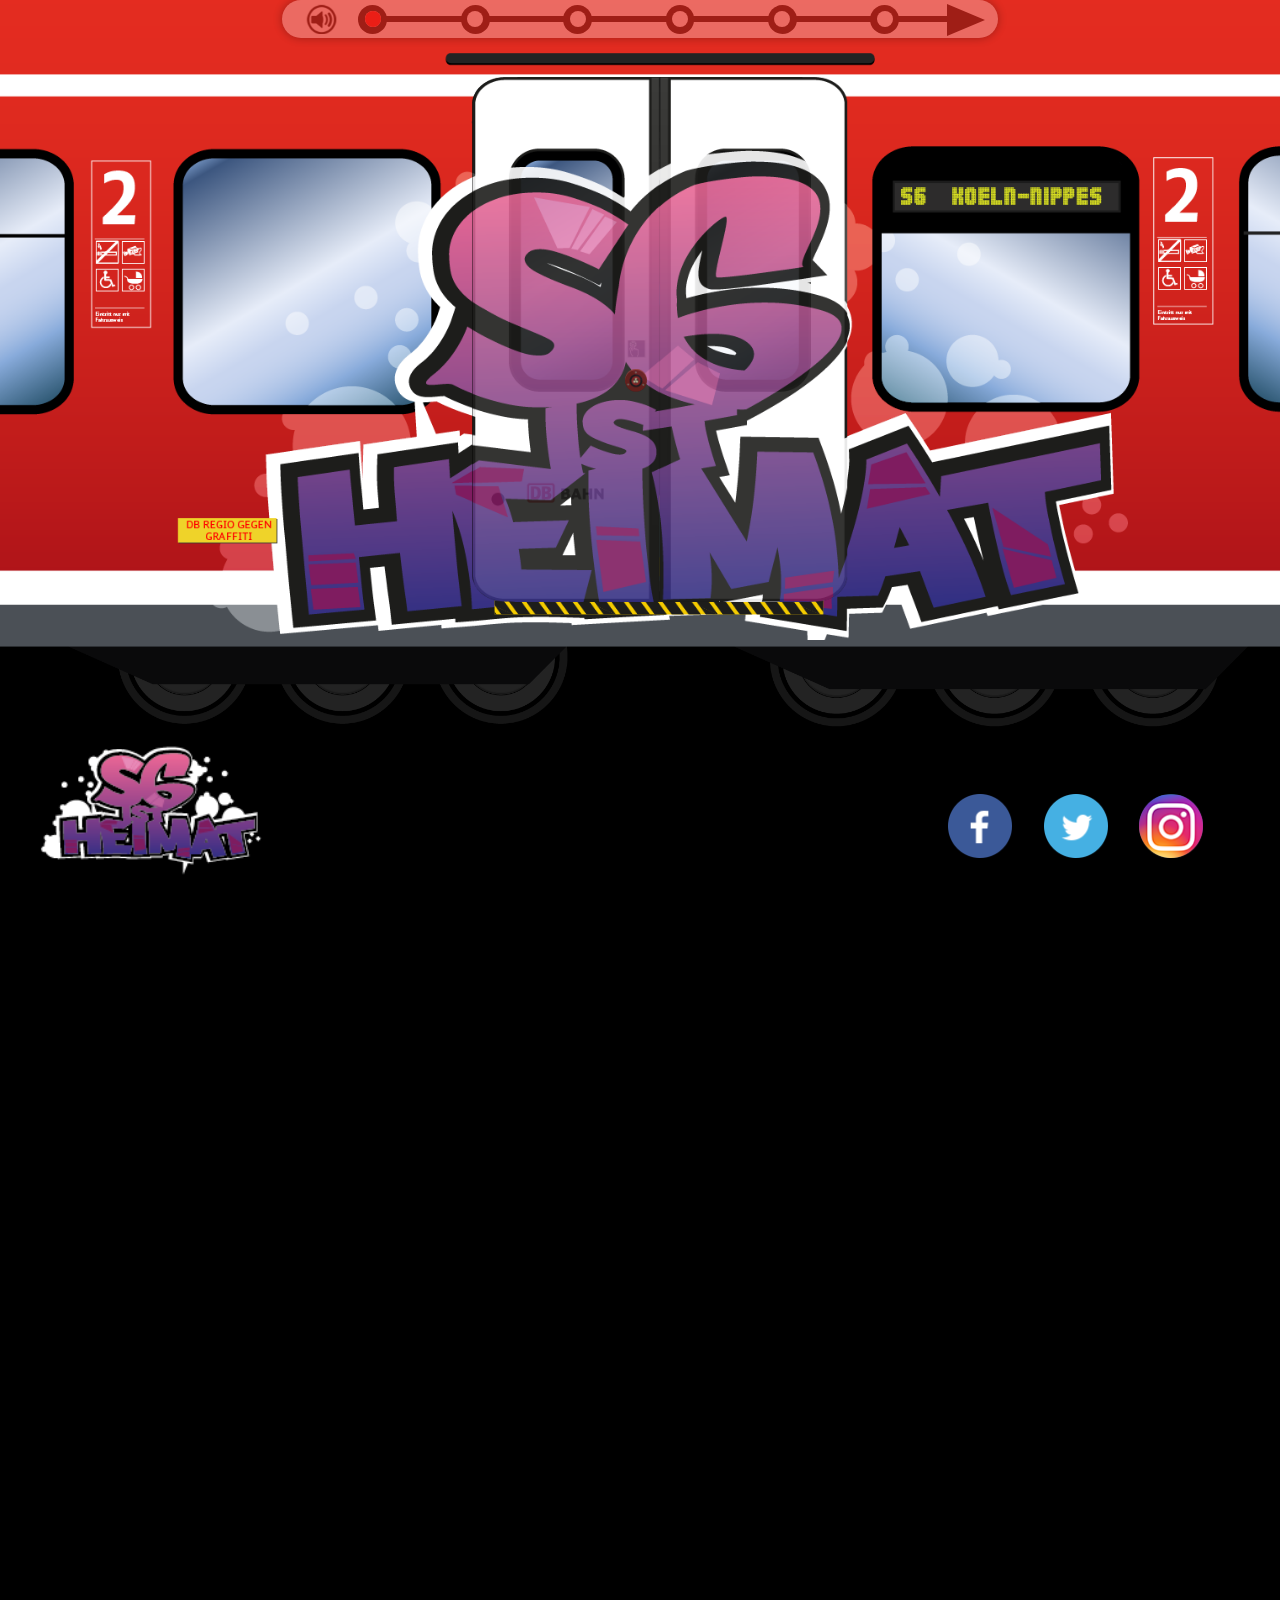
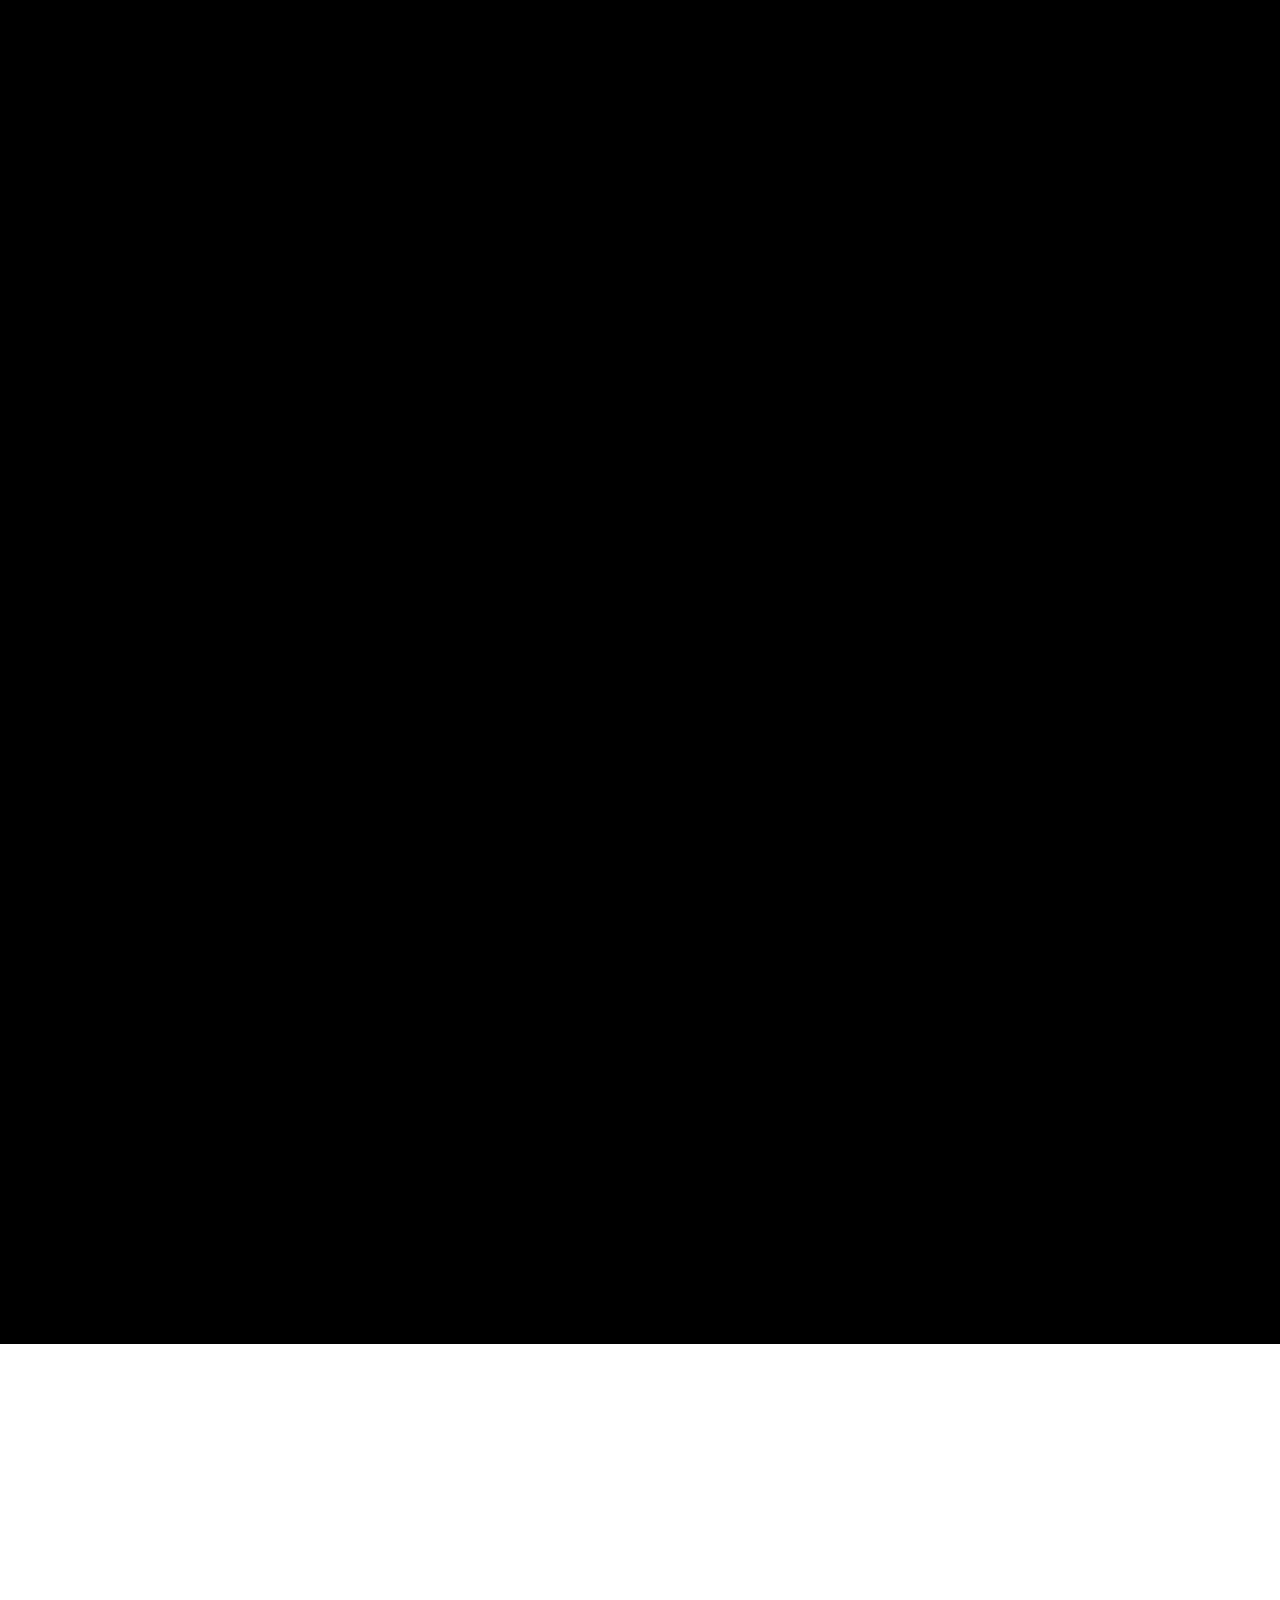
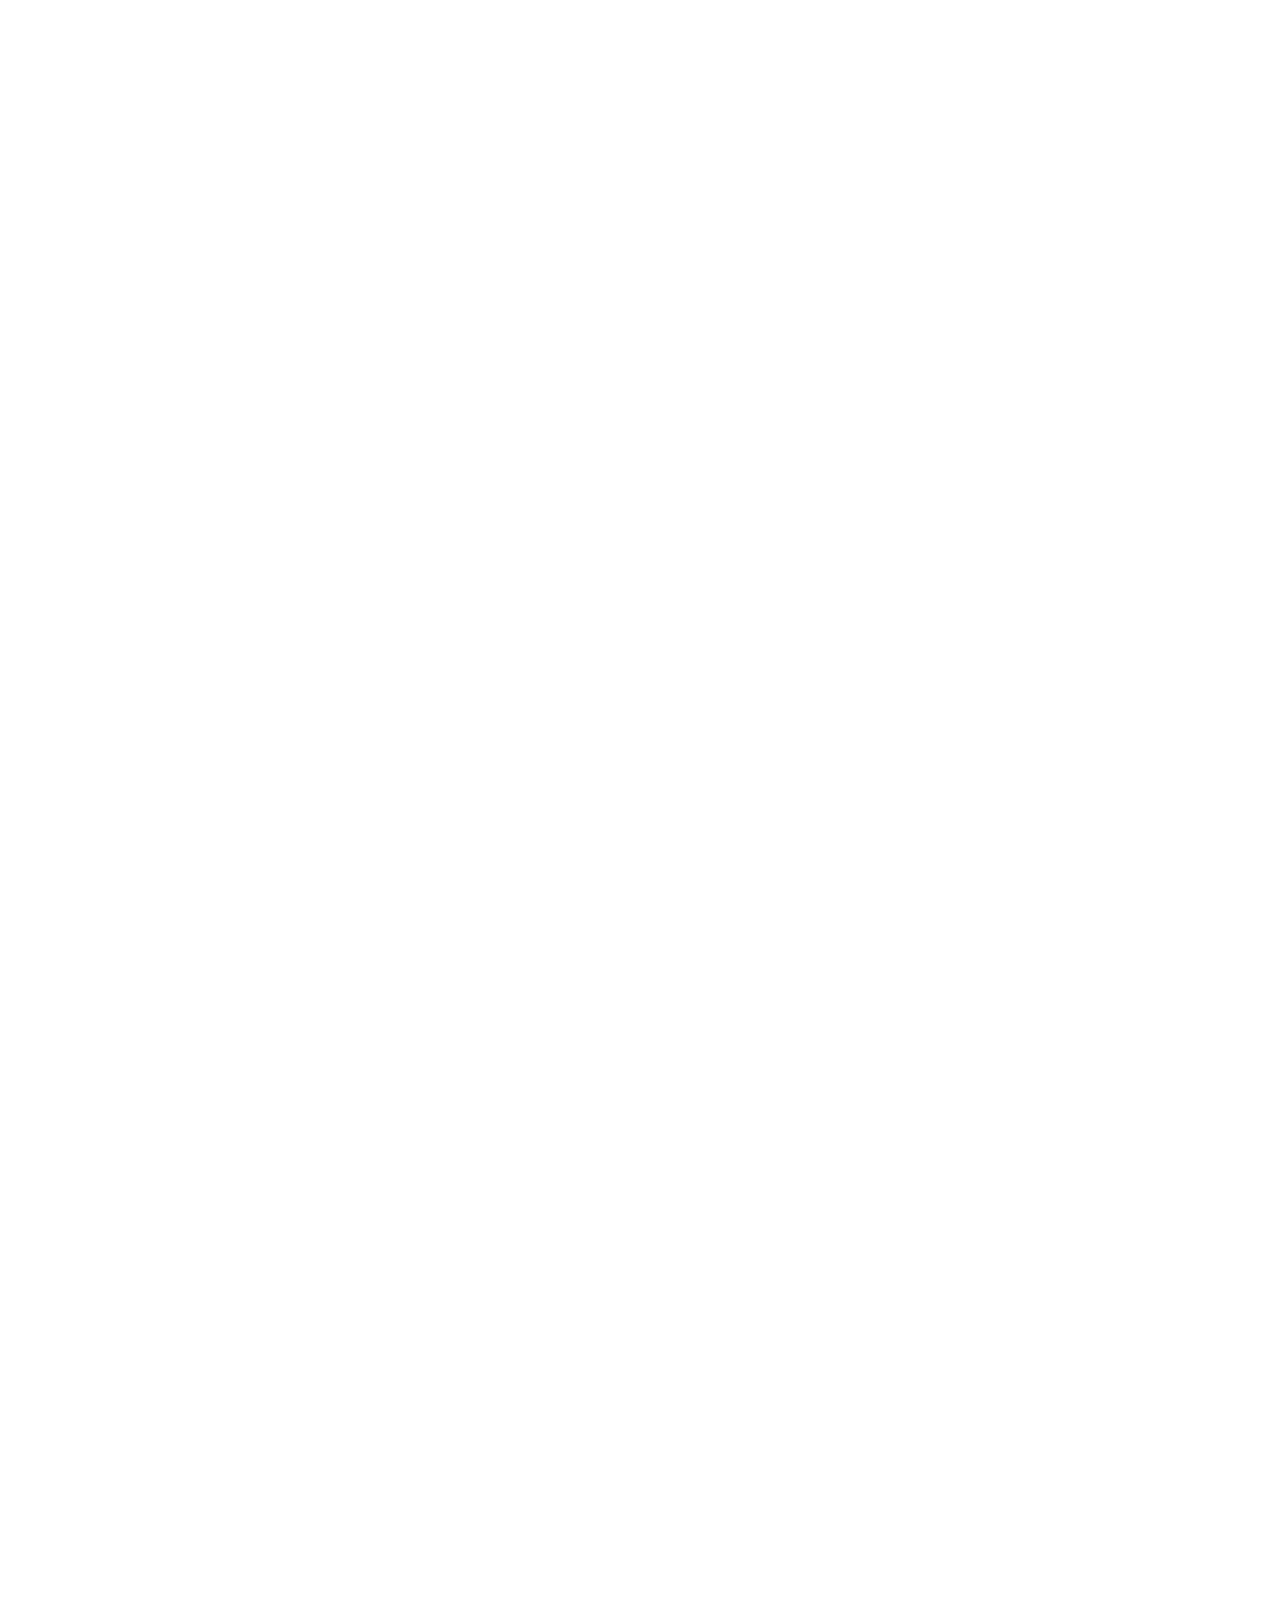
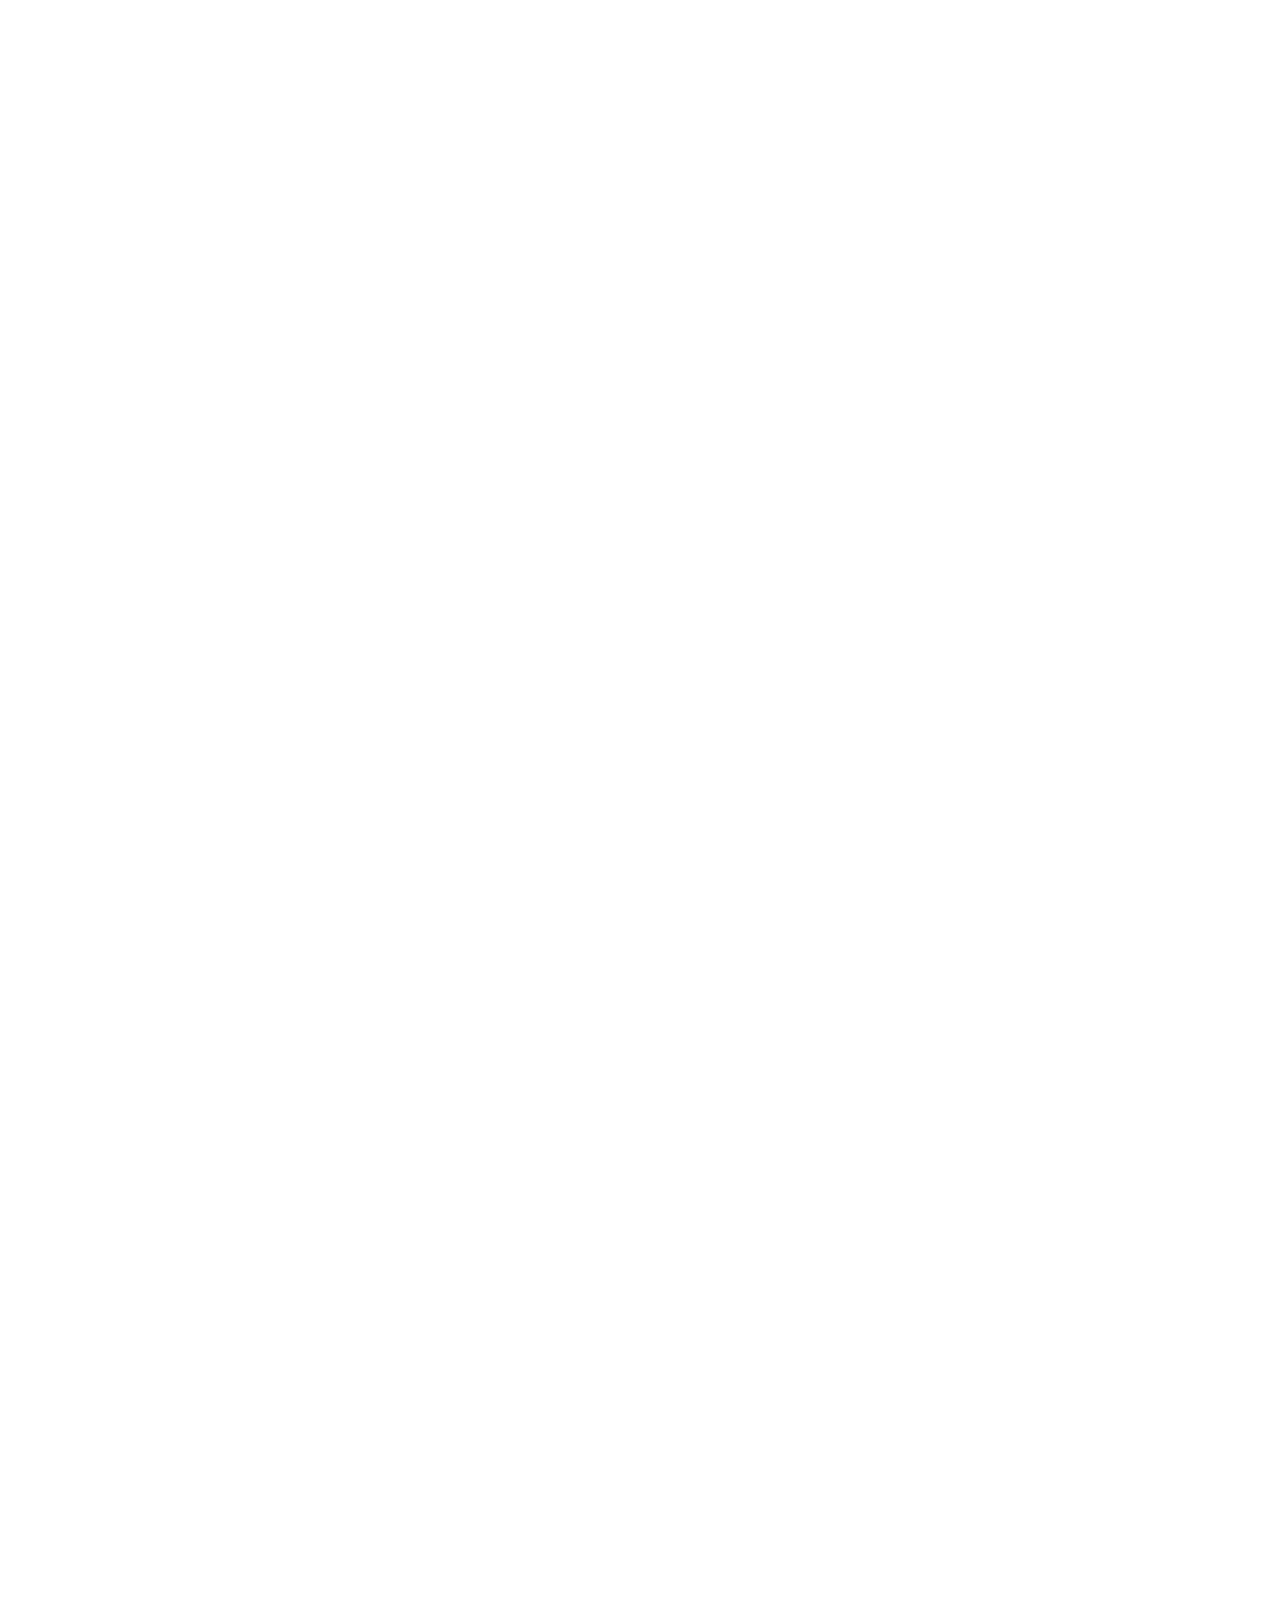
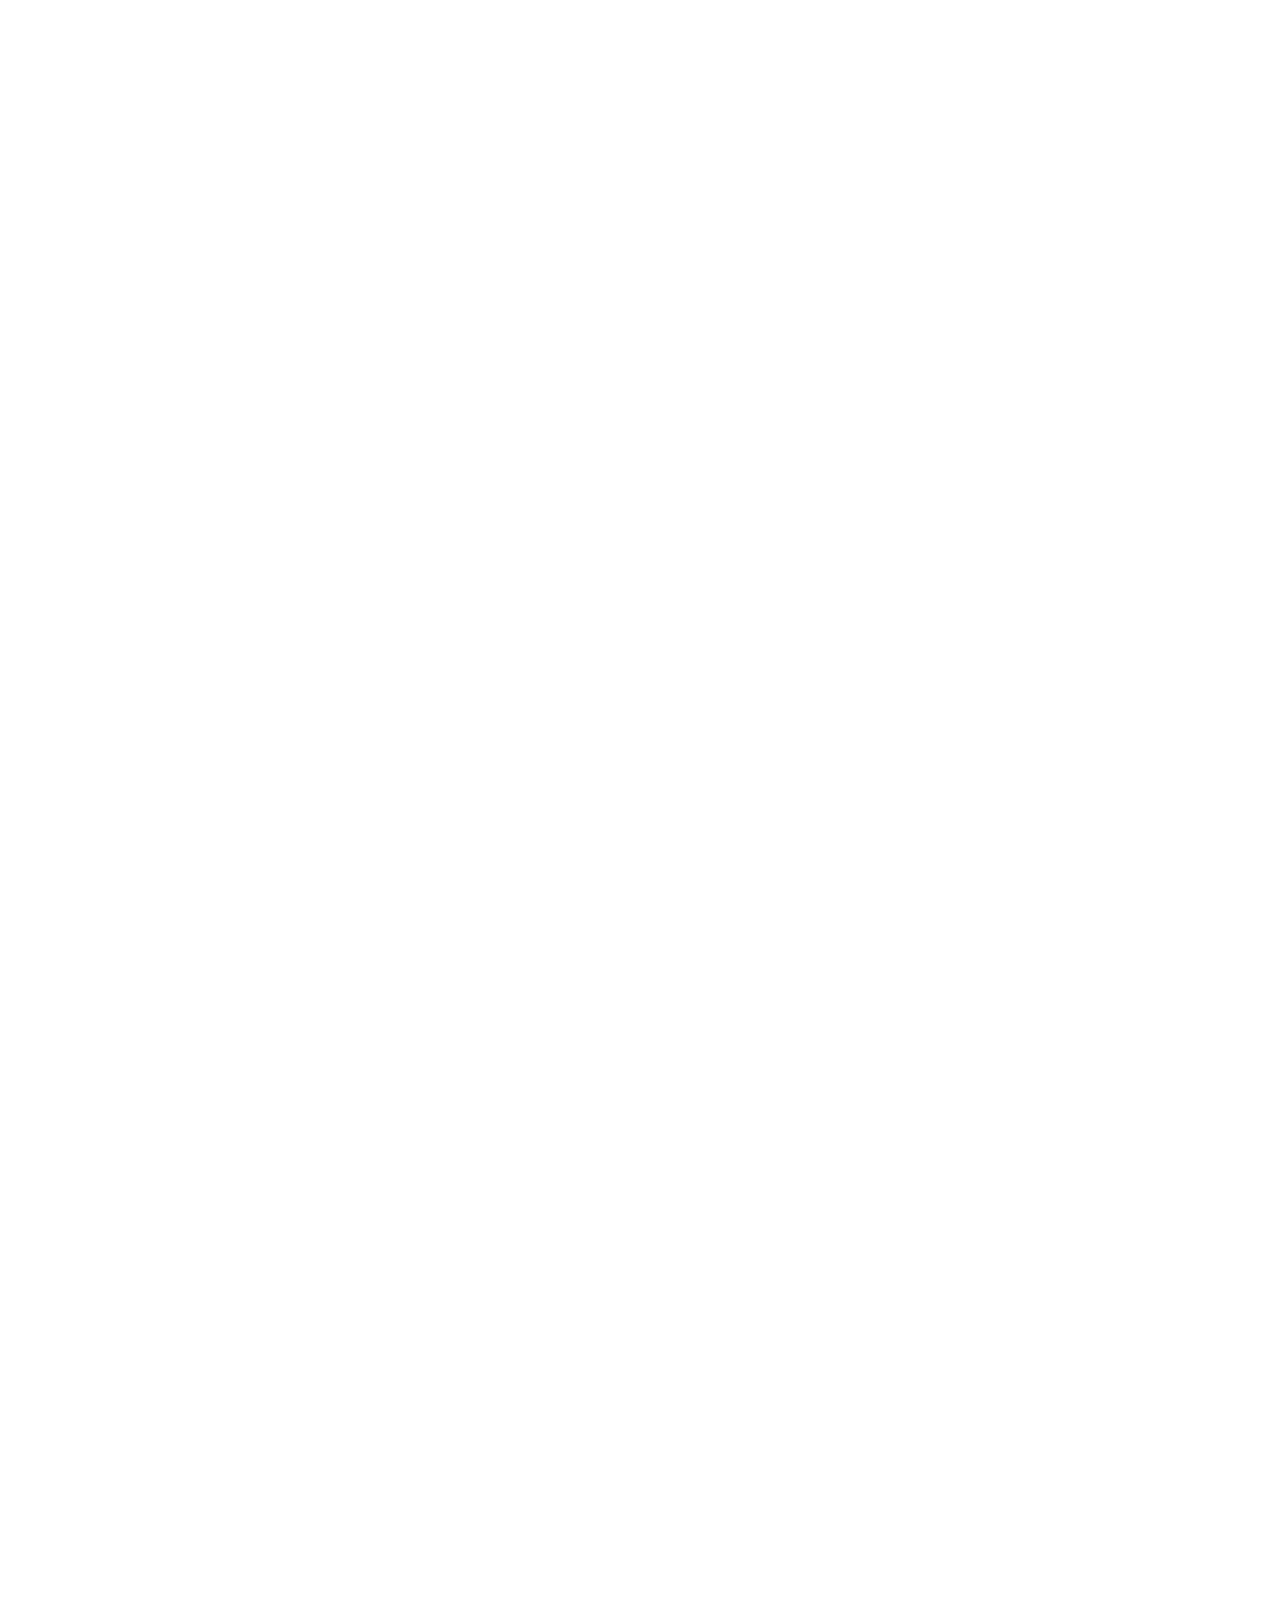
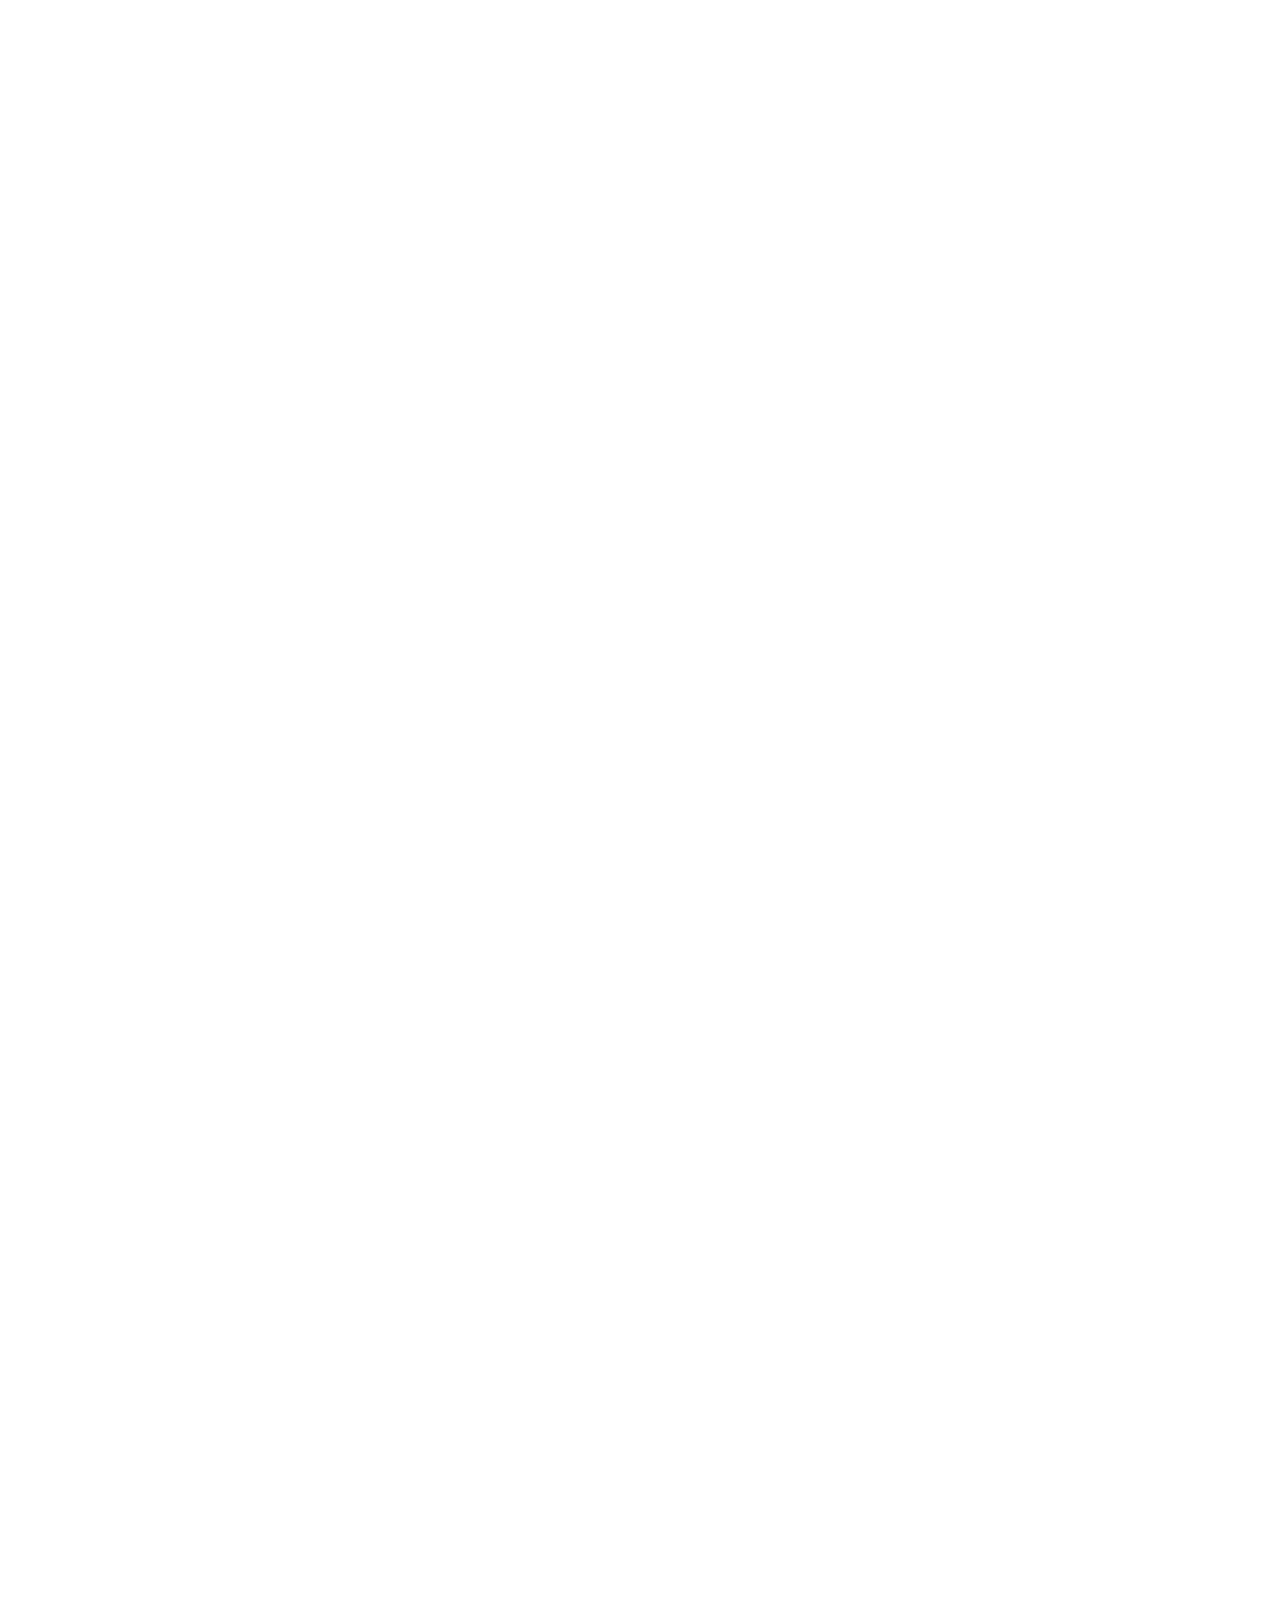
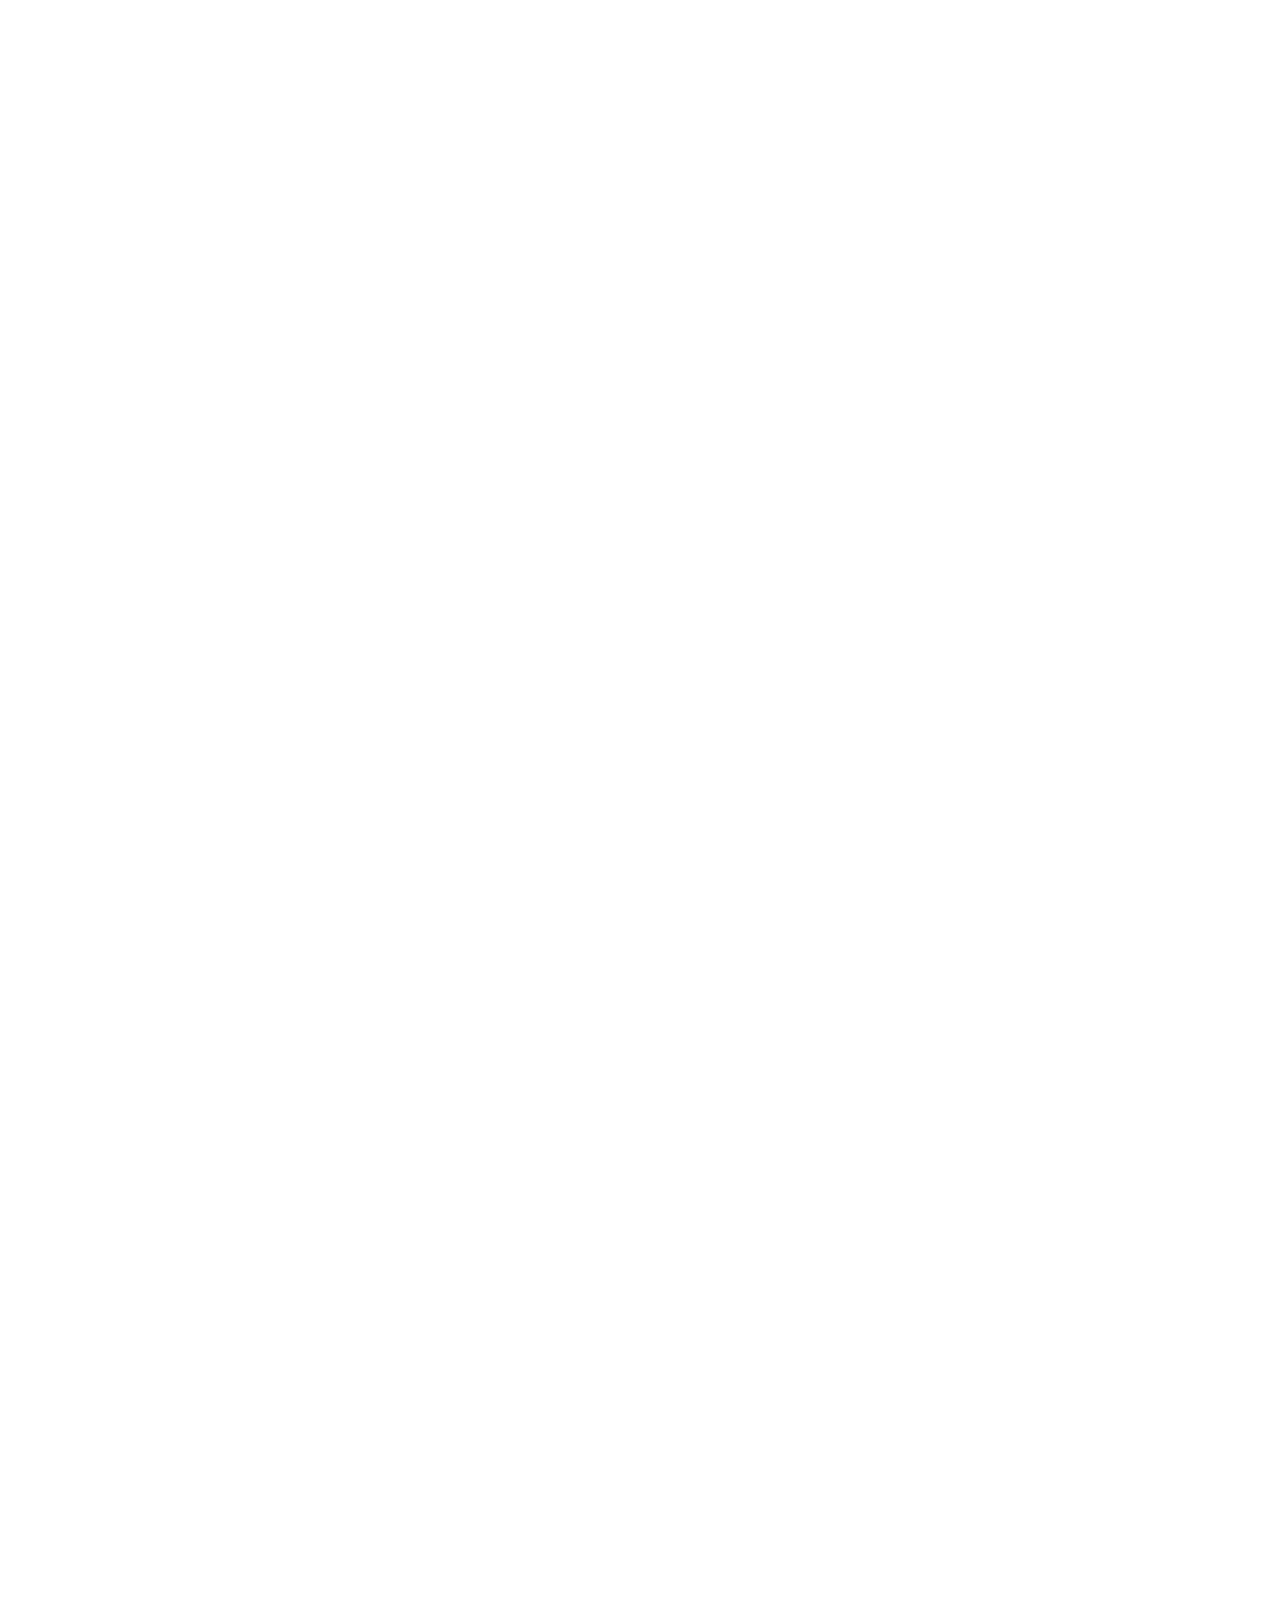
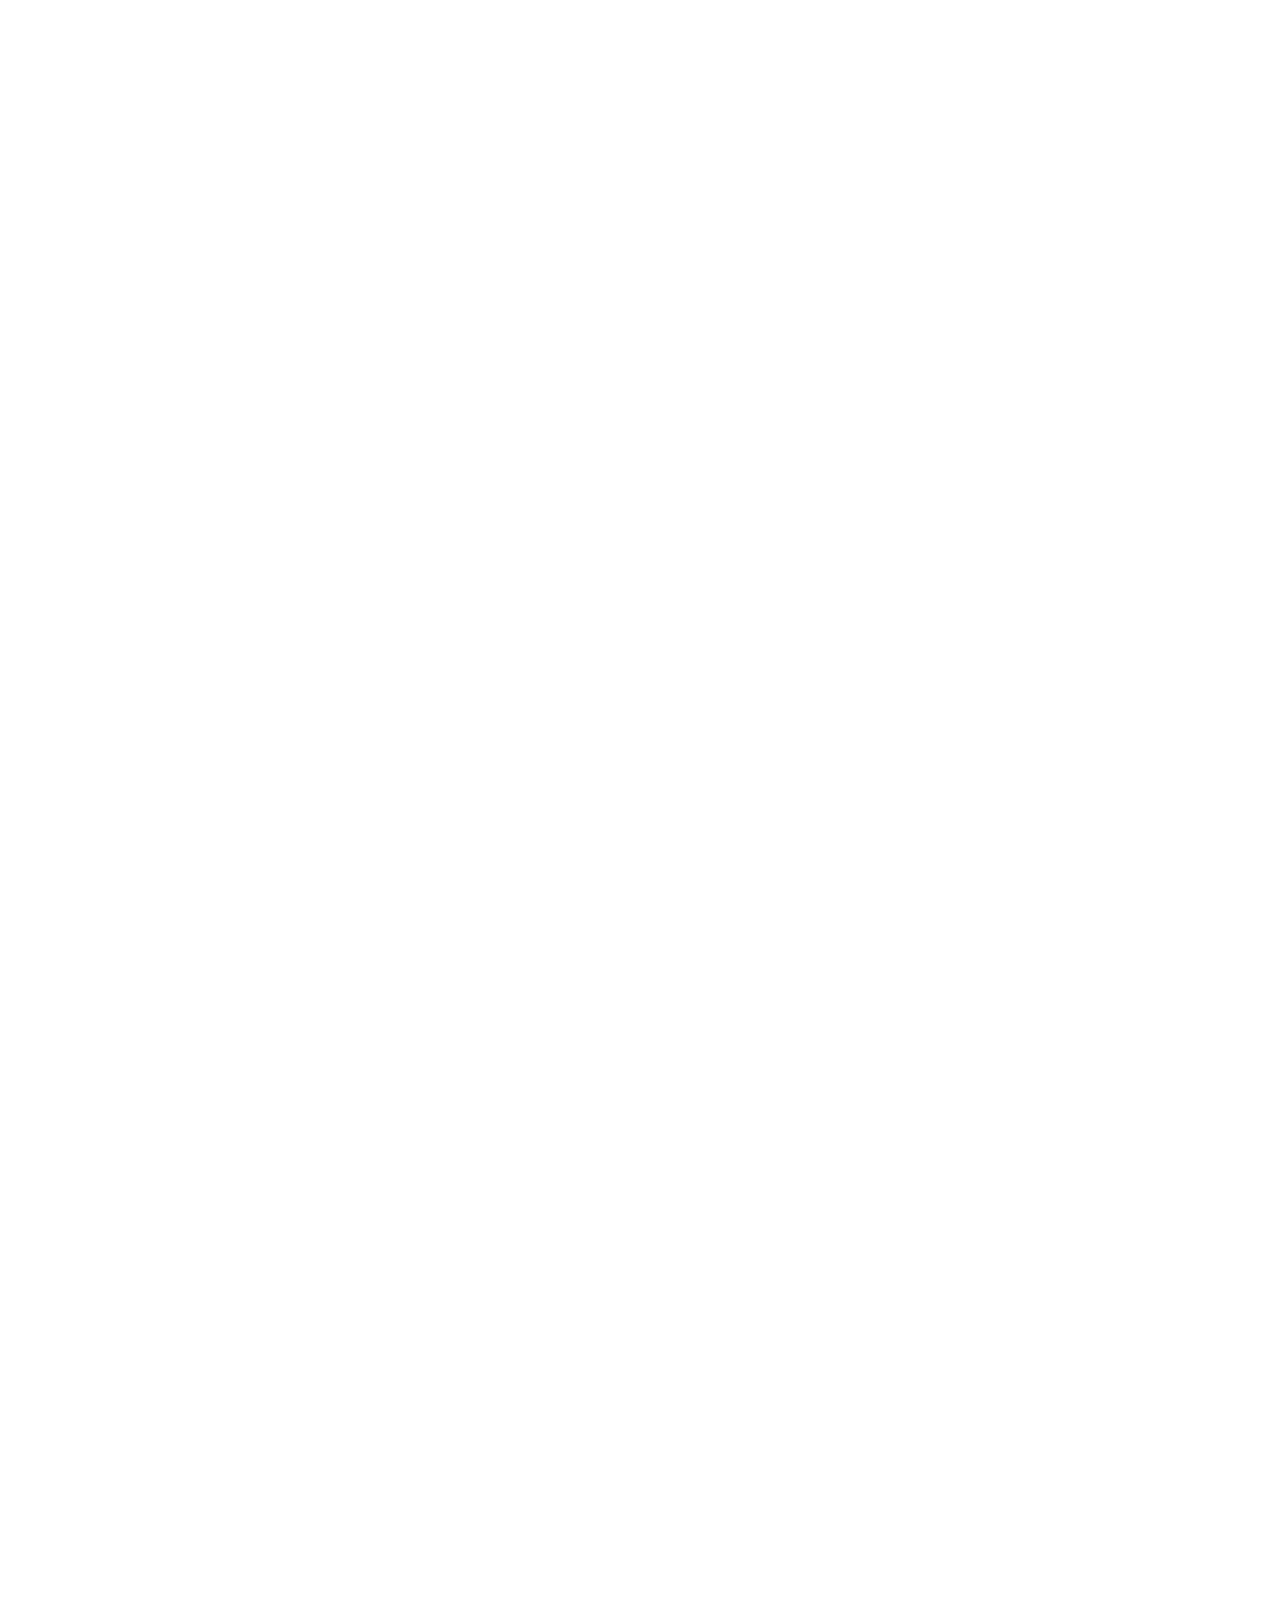
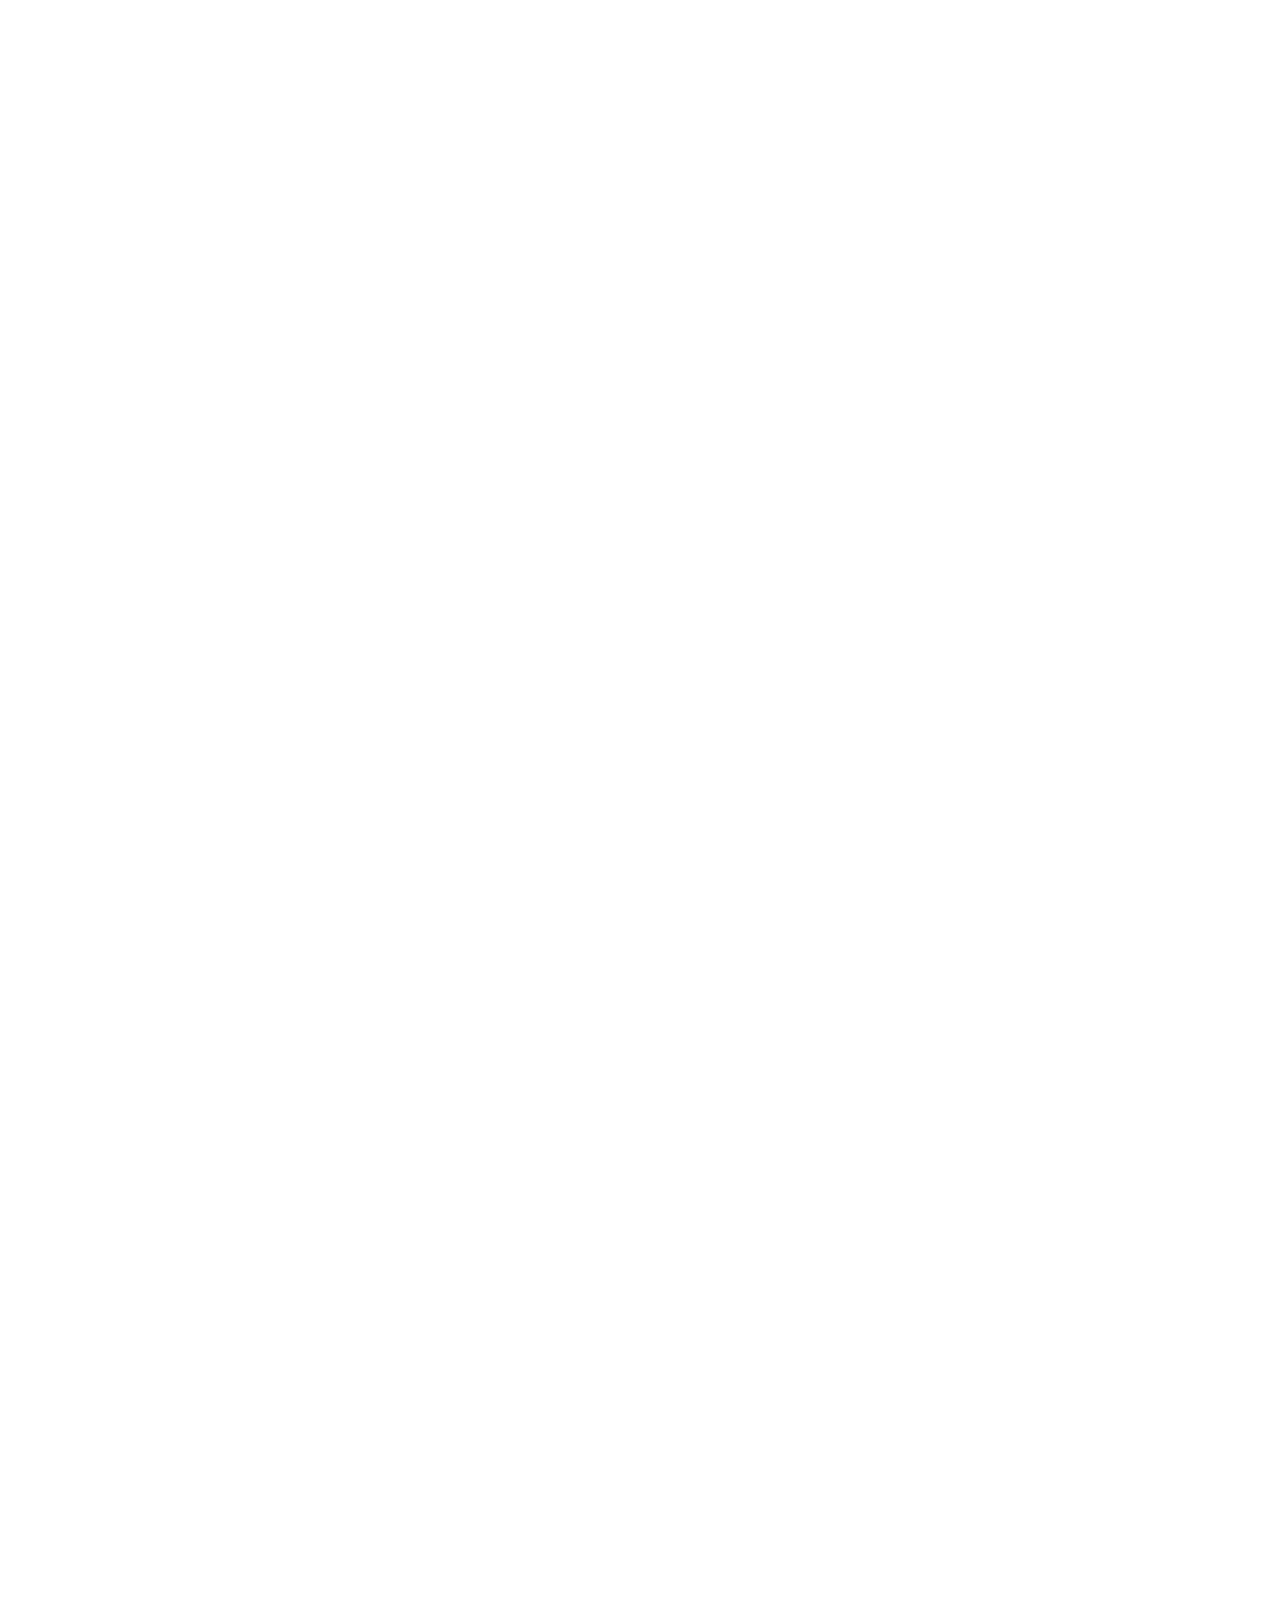
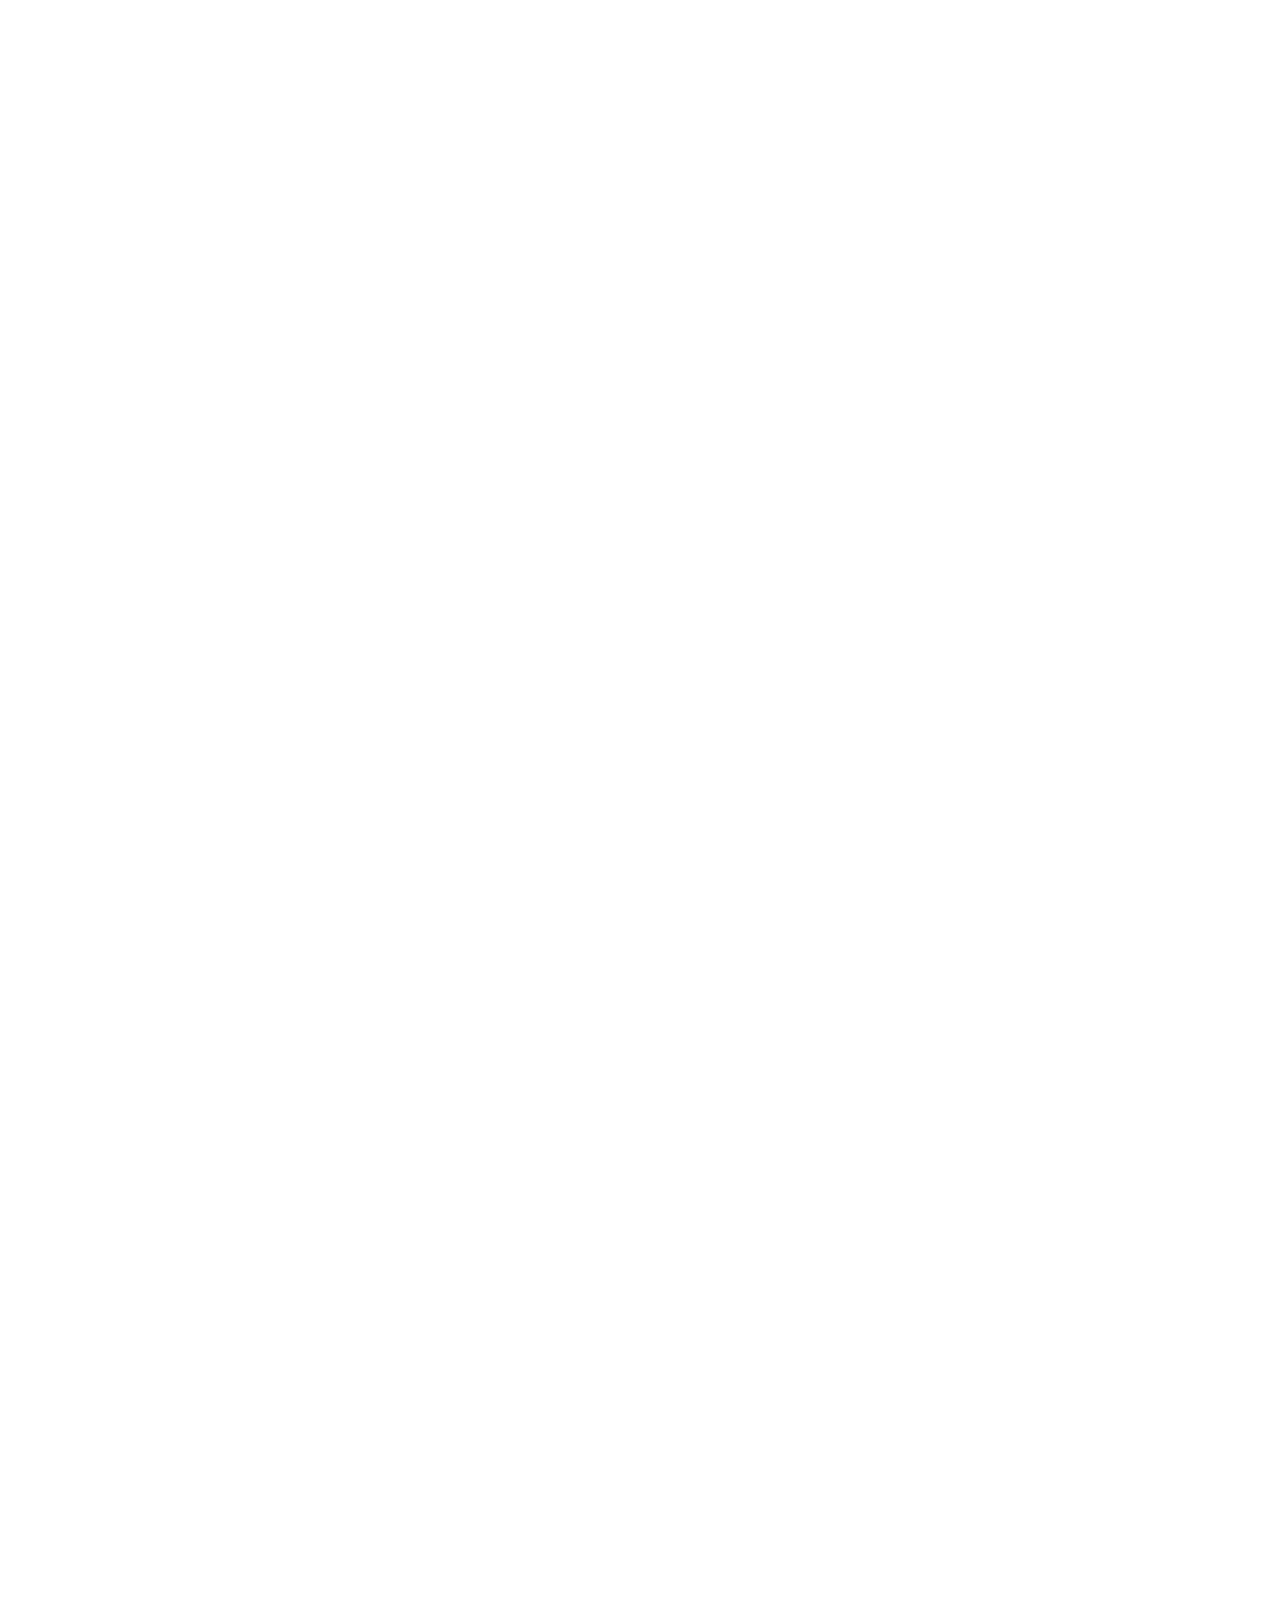
==== commit 07309421: "mutebuttons gefixt" ====
--- a/index.html
+++ b/index.html
@@ -1,7 +1,11 @@
 <!DOCTYPE html>
 <html lang="en">
 <head>
-    <meta charset="UTF-8"/>
+    <meta charset="UTF-8">
+    <meta http-equiv="language" content="deutsch, de">
+    <meta name="keywords" content="s6, heimat, parallax, onepager, projekt, ">
+    <meta name="description" content="Diese Seite ist eine Projektarbeit von Studenten der HS Duesseldorf und zeigt die
+    Verbundenheit mit der S-Bahnlinie S6.">
     <title>6 ist Heimat</title>
     <link rel="icon" href="img/sbahnlogo.png" type="image/png"/>
     <link rel="stylesheet" href="css/index.css"/>
@@ -19,8 +23,7 @@
 <body onload="loadingCheck();">
     <div id="loading">
         <p>"Achtung an Gleis 6! Zug fährt ein."</p>
-        <div id="loading_screen">
-        </div>
+        <div id="loading_screen"></div>
     </div>
 <main>
     <nav>
@@ -34,12 +37,13 @@
         <audio id="fansAudio" preload="auto">
             <source src="audio/fangesaenge.mp3"/>
         </audio>
+        <div id="unMuteButton">
+            <input type="button" name="unMuteAudio"/>
+        </div>
         <div id="muteButton">
             <input type="button" name="muteAudio"/>
         </div>
-        <div id="unMuteButton">
-            <input type="button" name="unMuteAudio"/>
-        </div>
+
 
         <div id="linie"></div>
         <div id="pfeil"></div>
@@ -56,7 +60,7 @@
                 </div>
             </div>
         </a>
-        <a href="#s2_pendler" data-menu-top="15001">
+        <a href="#s2_pendler" data-menu-top="17001">
             <div id="ring2" class="ring">
                 <div class="nav_name">
                     <div>Pendler</div>
@@ -64,12 +68,12 @@
                 <div class="innen"></div>
                 <div class="innen"
                      data-0="background-color: transparent;"
-                     data-15000="background-color: red;"
+                     data-17000="background-color: red;"
                      data-42000="background-color: transparent;">
                 </div>
             </div>
         </a>
-        <a href="#s3_bahnhof" data-menu-top="42005">
+        <a href="#s3_bahnhof" data-menu-top="42001">
             <div id="ring3" class="ring">
                 <div class="nav_name">
                     <div>Bahnhof</div>
@@ -108,7 +112,7 @@
                 </div>
             </div>
         </a>
-        <a href="#s6_outro" data-menu-top="106001">
+        <a href="#s6_outro" data-menu-top="108001">
             <div id="ring6" class="ring">
                 <div class="nav_name">
                     <div >Sternenhimmel</div>
@@ -127,62 +131,65 @@
     <div id="s1_intro"
          class="viewport"
          data-10000="display: block; transform: translateX(-400vw);"
-         data-12500="transform: translateX(-126.5vw);"
+         data-14500="transform: translateX(-126.2vw);"
          data-17000="opacity: 1;"
          data-22000="display: none; opacity: 0;">
 
-        <section id="zug"></section>
+        <section id="s1_zug"></section>
 
         <div id="s1_tim"
              data-0="display: block;"
-             data-2500="transform: translateX(439vw);"
-             data-3900="opacity: 1;"
+             data-2000="transform: translateX(439vw);"
+             data-3000="opacity: 1;"
              data-4000="display: none; opacity: 0;">
         </div>
 
         <div id="s1_tim_winken"
              data-0="display: block;"
-             data-2700="transform: translateX(439vw); opacity: 0;"
-             data-4000="opacity: 1;">
-        </div>
-
-        <div class="blase"
+             data-3000="transform: translateX(439vw); opacity: 0;"
+             data-4000="opacity: 1;"
+             data-10000="display: none;">
+        </div>
+
+        <div class="sprechblase"
              data-4000="display: block; transform: translateX(445vw); opacity: 0;"
              data-5000="opacity: 1;"
              data-7000="opacity: 1;"
-             data-7500="display: none; opacity: 0;">
-            <div class="blase_text"
+             data-8000="display: none; opacity: 0;">
+            <div class="sprechblase_text"
                  data-5000="display: block;"
                  data-6000="display: none;">
                 <p>Hey Leute, ich bin Tim! Als Student der HSD sitze ich mehr in der S6 als im Vorlesungssaal.</p>
             </div>
-            <div class="blase_text"
+            <div class="sprechblase_text"
                  data-5000="display: none;"
                  data-6000="display: block;"
-                 data-7000="display: none;">
+                 data-8000="display: none;">
                 <p>Hier verdichtet sich ganz NRW in einer einzigen Bahnlinie.<br>Kommt mit!</p>
             </div>
         </div>
 
-        <section id="left_door"
-                 class="container"
-                 data-0="transform: translateX(404.5vw);"
-                 data-2500="transform: translateX(390vw);"
-                 data-7500="transform: translateX(390vw);"
-                 data-10000="transform: translateX(404.5vw);">
-            <div></div>
-        </section>
-        <section id="right_door"
-                 class="container"
-                 data-0="transform: translateX(451.5vw);"
-                 data-2500="transform: translateX(466vw);"
-                 data-7500="transform: translateX(466vw);"
-                 data-10000="transform: translateX(451.5vw);">
+        <section id="tuer_links"
+                 class="container tuer"
+                 data-0="display: block; transform: translateX(404.5vw);"
+                 data-2000="transform: translateX(390vw);"
+                 data-8000="transform: translateX(390vw);"
+                 data-10000="transform: translateX(404.5vw);"
+                 data-11000="display: none;">
+            <div></div>
+        </section>
+        <section id="tuer_rechts"
+                 class="container tuer"
+                 data-0="display: block; transform: translateX(451.5vw);"
+                 data-2000="transform: translateX(466vw);"
+                 data-8000="transform: translateX(466vw);"
+                 data-10000="transform: translateX(451.5vw);"
+                 data-10800="display: none;">
             <div></div>
         </section>
     </div>
 
-    <!-- Szene 2 -->
+    <!-- Szene2 -->
     <div id="s2_pendler"
          class="viewport"
          data-0="display: none;"
@@ -196,43 +203,36 @@
              data-15000="display: block; transform: translateX(0vw); opacity: 0.8;"
              data-17000="transform: translateX(0vw); opacity:1;"
              data-35000="transform: translateX(20vw);"
-             data-41300="opacity: 0;">
+             data-41300="display: none; opacity: 0;">
         </div>
 
         <div id="s2_schild_essen"
              class="schilder"
              data-0="display: none;"
-             data-15000="display: block; transform: translateX(0vw); opacity: 0.8;"
-             data-17000="transform: translateX(0vw); opacity: 1;"
-             data-35000="transform: translateX(-150vw);"
-             data-41300="opacity: 0;">
+             data-15000="display: block; opacity: 0.8;"
+             data-17000="transform: translateX(0vw);"
+             data-19100="display: none; transform: translateX(-17.5vw); opacity: 1;">
         </div>
 
         <div id="s2_schild_ddorf"
              class="schilder"
              data-0="display: none;"
-             data-15000="display: block; transform: translateX(0vw); opacity: 0.8;"
-             data-17000="transform: translateX(0vw); opacity: 1;"
-             data-35000="transform: translateX(-150vw);"
-             data-41300="opacity: 0;">
+             data-19250="display: block; transform: translateX(-19vw); opacity: 0.8;"
+             data-27100="display: none; transform: translateX(-84vw); opacity: 1;">
         </div>
 
         <div id="s2_schild_leverkusen"
              class="schilder"
              data-0="display: none;"
-             data-15000="display: block; transform: translateX(0vw); opacity: 0.8;"
-             data-17000="transform: translateX(0vw); opacity: 1;"
-             data-35000="transform: translateX(-150vw);"
-             data-41300="opacity: 0;">
+             data-23000="display: block; transform: translateX(-50vw); opacity: 0.8;"
+             data-26200="display: none; transform: translateX(-76.5vw); opacity: 1;">
         </div>
 
         <div id="s2_schild_koeln"
              class="schilder"
              data-0="display: none;"
-             data-15000="display: block; transform: translateX(0vw); opacity: 0.8;"
-             data-17000="transform: translateX(0vw); opacity: 1;"
-             data-35000="transform: translateX(-150vw);"
-             data-41300="opacity: 0;">
+             data-26000="display: block; transform: translateX(-75.5vw); opacity: 0.8;"
+             data-33700="display: none; transform: translateX(-139vw); opacity: 1;">
         </div>
 
         <div class="container"
@@ -240,44 +240,45 @@
              data-15000=" display: block; transform: translateX(0vw); opacity: 0.8;"
              data-17000="transform: translateX(0vw); opacity: 1;"
              data-35000="transform: translateX(-250vw);"
-             data-41300="opacity: 0;">
+             data-41300="display: none; opacity: 0;">
             <div id = s2_bahn_innen></div>
         </div>
 
         <section id="s2_protagonist_neutral"
-                 class="container"
-                 data-17000="transform: translateX(378vw); opacity: 1;"
+                 class="container protagonist"
+                 data-0="display: none;"
+                 data-31700="display: block; transform: translateX(180vw); opacity: 1;"
                  data-35000="transform: translateX(137vw);"
-                 data-35100="transform: translateX(137vw); opacity: 0.5;"
-                 data-35200="opacity: 0;"
-                 data-41300="opacity: 0;">
+                 data-35100="opacity: 0.5;"
+                 data-35200="display: none; opacity: 0;">
             <div></div>
         </section>
 
         <section id="s2_protagonist_muede"
-                 class="container"
-                 data-17000="transform: translateX(378vw); opacity: 0;"
-                 data-35000="transform: translateX(137vw); opacity: 0;"
-                 data-35100="transform: translateX(137vw); opacity: 0.7;"
+                 class="container protagonist"
+                 data-0="display: none;"
+                 data-35000="display: block; transform: translateX(137vw); opacity: 0;"
+                 data-35100="opacity: 0.7;"
                  data-35200="opacity: 1;"
-                 data-41300="opacity: 0;">
+                 data-41300="display: none; opacity: 0;">
             <div></div>
         </section>
 
         <div id="s2_sprechblase"
+             class="sprechblase"
              data-0="display: none;"
-             data-33000="transform: translateX(142vw); display: block; opacity: 0;"
+             data-33000="display: block; transform: translateX(142vw); opacity: 0;"
              data-33500="transform: translateX(135.25vw); opacity: 1;"
              data-34500="transform: translateX(121.75vw); opacity: 1;"
-             data-35000="transform: translateX(115vw); opacity: 0; display: none;">
-
-            <div class="blase_text"
+             data-35000="display: none; transform: translateX(115vw); opacity: 0;">
+
+            <div class="sprechblase_text"
                  data-33000="display: block;"
                  data-34000="display: none;">
                 <p>Die S6 fährt von Essen Hbf nach<br>Köln-Worringen.</p>
             </div>
 
-            <div class="blase_text"
+            <div class="sprechblase_text"
                  data-33000="display: none;"
                  data-34000="display: block;">
                 <p>Entlang dieser Hauptschlagader NRWs mischen sich alle Klischees der verschiedenen Städte.</p>
@@ -287,139 +288,160 @@
 
         <section id="s2_mannZeche1"
                  class="container"
-                 data-17000="transform: translateX(5vw); opacity: 1;"
-                 data-35000="transform: translateX(-260vw);">
+                 data-0="display: none;"
+                 data-15000="display: block;"
+                 data-17000="transform: translateX(5vw);"
+                 data-17850="display: none; transform: translateX(-8vw);">
             <div></div>
         </section>
 
         <section id="s2_mannRuhrpott"
                  class="container"
-                 data-17000="transform: translateX(57vw); opacity: 1;"
-                 data-35000="transform: translateX(-200vw);">
+                 data-0="display: none;"
+                 data-15000="display: block;"
+                 data-17000="transform: translateX(57vw);"
+                 data-20500="display: none; transform: translateX(6.4vw);">
             <div></div>
         </section>
 
         <section id="s2_mannZeche2"
                  class="container"
-                 data-17000="transform: translateX(75vw); opacity: 1;"
-                 data-35000="transform: translateX(-180vw);">
+                 data-0="display: none;"
+                 data-15000="display: block;"
+                 data-17000="transform: translateX(75vw);"
+                 data-21450="display: none; transform: translateX(12vw);">
             <div></div>
         </section>
 
         <section id="s2_mann"
                  class="container"
-                 data-17000="transform: translateX(65vw); opacity: 1;"
-                 data-35000="transform: translateX(-195vw);">
+                 data-0="display: none;"
+                 data-15000="display: block;"
+                 data-17000="transform: translateX(65vw);"
+                 data-21100="display: none; transform: translateX(5.75vw);">
             <div></div>
         </section>
 
         <section id="s2_bierFlasche"
                  class="container"
-                 data-17000="transform: translateX(105vw); opacity: 1; "
-                 data-35000="transform: translateX(-150vw);">
+                 data-0="display: none;"
+                 data-17400="display: block; transform: translateX(99vw);"
+                 data-22550="display: none; transform: translateX(27.5vw);">
             <div></div>
         </section>
 
         <section id="s2_reicheFrau1"
                  class="container"
-                 data-17000="transform: translateX(168vw); opacity: 1;"
-                 data-35000="transform: translateX(-96vw);">
+                 data-0="display: none;"
+                 data-20500="display: block; transform: translateX(116vw);"
+                 data-26000="display: none; transform: translateX(35vw);">
             <div></div>
         </section>
 
         <section id="s2_reicherMann1"
                  class="container"
-                 data-17000="transform: translateX(152vw); opacity: 1;"
-                 data-35000="transform: translateX(-104vw);">
+                 data-0="display: none;"
+                 data-19720="display: block; transform: translateX(113vw);"
+                 data-25520="display: none; transform: translateX(31vw);">
             <div></div>
         </section>
 
         <section id="s2_reicherMann2"
                  class="container"
-                 data-17000="transform: translateX(180vw); opacity: 1;"
-                 data-35000="transform: translateX(-70vw);">
+                 data-0="display: none;"
+                 data-21200="display: block; transform: translateX(121.5vw);"
+                 data-26800="display: none; transform: translateX(44vw);">
             <div></div>
         </section>
 
         <section id="s2_reicheFrau2"
                  class="container"
-                 data-17000="transform: translateX(187vw); opacity: 1;"
-                 data-35000="transform: translateX(-67vw);">
+                 data-0="display: none;"
+                 data-21500="display: block; transform: translateX(123.5vw);"
+                 data-27200="display: none; transform: translateX(43.5vw);">
             <div></div>
         </section>
 
         <section id="s2_becher"
                  class="container"
-                 data-17000="transform: translateX(222vw); opacity: 1;"
-                 data-35000="transform: translateX(-28vw);">
+                 data-0="display: none;"
+                 data-23400="display: block; transform: translateX(133vw);"
+                 data-28550="display: none; transform: translateX(61.5vw);">
             <div></div>
         </section>
 
         <section id="s2_Jeck1"
                  class="container"
-                 data-17000="transform: translateX(280vw); opacity: 1;"
-                 data-35000="transform: translateX(25vw);">
+                 data-0="display: none;"
+                 data-26340="display: block; transform: translateX(147.5vw);"
+                 data-31950="display: none; transform: translateX(68.5vw);">
             <div></div>
         </section>
 
         <section id="s2_Jeck2"
                  class="container"
-                 data-17000="transform: translateX(320vw); opacity: 1;"
-                 data-35000="transform: translateX(70vw);">
+                 data-0="display: none;"
+                 data-28480="display: block; transform: translateX(160.5vw);"
+                 data-34080="display: none; transform: translateX(83vw);">
             <div></div>
         </section>
 
         <section id="s2_Jeck3"
                  class="container"
-                 data-17000="transform: translateX(315vw); opacity: 1;"
-                 data-35000="transform: translateX(60vw);">
+                 data-0="display: none;"
+                 data-27980="display: block; transform: translateX(159.5vw);"
+                 data-33540="display: none; transform: translateX(80.5vw);">
             <div></div>
         </section>
 
         <section id="s2_Jeck4"
                  class="container"
-                 data-17000="transform: translateX(290vw); opacity: 1;"
-                 data-35000="transform: translateX(40vw);">
+                 data-0="display: none;"
+                 data-26980="display: block; transform: translateX(151.5vw);"
+                 data-32780="display: none; transform: translateX(71vw);">
             <div></div>
         </section>
 
         <section id="s2_jeck_duesseldorf_frau"
                  class="container"
-                 data-17000="transform: translateX(330vw); opacity: 1;"
-                 data-35000="transform: translateX(75vw);">
+                 data-0="display: none;"
+                 data-28860="display: block; transform: translateX(162vw);"
+                 data-34520="display: none; transform: translateX(82vw);">
             <div></div>
         </section>
 
         <section id="s2_jeck_duesseldorf_mann"
                  class="container"
-                 data-17000="transform: translateX(318vw); opacity: 1;"
-                 data-35000="transform: translateX(90vw);"
-                 data-35100="transform: translateX(90vw); opacity: 0.5;"
-                 data-35200="opacity:0.3;"
-                 data-41300="opacity: 0;">
+                 data-0="display: none;"
+                 data-29160="display: block; transform: translateX(164vw);"
+                 data-35000="transform: translateX(90vw); opacity: 1;"
+                 data-35200="opacity:0.5;"
+                 data-40500=" display: none; opacity: 0;">
             <div></div>
         </section>
 
         <section id="s2_blase1"
                  class="container"
-                 data-15000="transform: translateX(0vw); opacity: 0;"
-                 data-35000="transform: translateX(-250vw); opacity: 0;"
-                 data-35500="opacity: 1;">
+                 data-0="display: none;"
+                 data-35000="display: block; transform: translateX(-250vw); opacity: 0;"
+                 data-35500="opacity: 1;"
+                 data-39000="display: none;">
             <div></div>
         </section>
 
         <section id="s2_blase2"
                  class="container"
-                 data-15000="transform: translateX(0vw); opacity: 0;"
-                 data-35000="transform: translateX(-250vw); opacity: 0;"
-                 data-36000="opacity: 1;">
+                 data-0="display: none;"
+                 data-35000="display: block; transform: translateX(-250vw); opacity: 0;"
+                 data-36000="opacity: 1;"
+                 data-39000="display: none;">
             <div></div>
         </section>
 
         <section id="s2_blase3"
                  class="container"
-                 data-15000="transform: translateX(0vw); opacity: 0;"
-                 data-35000="transform: translateX(-240vw); opacity: 0;"
+                 data-0="display: none;"
+                 data-35000="display: block; transform: translateX(-240vw); opacity: 0;"
                  data-37000="opacity: 1;"
                  data-38000="width: 100%; height: 100%; right: -40%;"
                  data-39000="width: 200%; height: 200%; right: -50%; top: -20%;"
@@ -427,68 +449,88 @@
                  data-40250="width: 320%; height: 320%; right: -86%; top: -44%;"
                  data-40500="width: 340%; height: 340%; right: -91%; top: -50%;"
                  data-41000="opacity: 0.8;"
-                 data-42000="opacity: 0;">
+                 data-42000="display: none; opacity: 0;">
             <div></div>
         </section>
     </div>
 
-    <!-- Funfact Szene2-->
+    <!-- Funfact Szene2 -->
     <section class="viewport">
         <div class="s2_funfact"
-             data-17000="transform: translateY(130vw) rotate(0deg); display: block;"
+             data-0="display: none;"
+             data-25620="display: block; transform: translateY(45.5vw) rotate(-8deg);"
              data-27500="transform: translateY(27vw) rotate(-10deg);"
              data-29500="transform: translateY(27vw) rotate(-10deg);"
-             data-35500="transform: translateY(130vw) rotate(0deg);"
-             data-42000="display: none;">
+             data-30580="display: none; transform: translateY(45.5vw) rotate(-8deg);">
             <div class="s2_funfact_text">
                 <p>2014 rangierte die S6 auf dem letzten Platz bei der VRR-Kundenzufriedenheits-<br>messung.</p>
             </div>
         </div>
     </section>
 
-    <!-- Szene 3 -->
-    <div id="s3"
-         class="viewport"
+    <!-- Szene3 -->
+    <div class="viewport"
          data-0="display: none;"
          data-40500="display: block; opacity: 0;"
          data-42000="opacity: 1;"
          data-60000="display: none;">
 
         <section id="s3_bahnhof"
-            data-57000="transform: translateX(0vw); display: block;"
-            data-60000="transform: translateX(-100vw); display: none;">
-            <div id="s3_werbung_1"></div>
+                 data-0="display: none;"
+                 data-40000="display: block;"
+                 data-57000="transform: translateX(0vw);"
+                 data-60000="display: none; transform: translateX(-100vw);">
+            <div id="s3_werbung_1"
+                 data-0="display: none;"
+                 data-40000="display: block;"
+                 data-48250="display: none;">
+            </div>
 
             <div id="s3_werbung_2"
-                 data-44000="opacity: 0;"
-                 data-48250="opacity: 1;">
+                 data-0="display: none;"
+                 data-44000="display: block; opacity: 0;"
+                 data-48250="opacity: 1;"
+                 data-49500="display: none;"
+                 data-54500="display: block;"
+                 data-58500="display: none;">
             </div>
 
             <div id="s3_funfact"
-                 data-48250="opacity: 0;"
+                 data-0="display: none;"
+                 data-48250="display: block; opacity: 0;"
                  data-49500="opacity: 1;"
                  data-54500="opacity: 1;"
-                 data-57000="opacity: 0;">
+                 data-57000="opacity: 0;"
+                 data-58500="display: none;">
                  <p>Laut DB wurde die Ankunftszeit zu 96.4% eingehalten<br>Toleranzgrenze 7:29 Min</p>
             </div>
 
             <div id="s3_uhr">
                 <div id="s3_gr_zeiger"
+                     data-0="display: none;"
+                     data-40000="display: block;"
                      data-42000="animation: 2s linear infinite;"
                      data-49500="animation: rev_rotate 2s linear infinite;"
-                     data-57000="animation: 2s linear infinite;">
+                     data-57000="animation: 2s linear infinite;"
+                     data-58500="display: none;">
                 </div>
 
                 <div id="s3_kl_zeiger"
+                     data-0="display: none;"
+                     data-40000="display: block;"
                      data-42000="animation: 4s linear infinite;"
                      data-49500="animation: rotate 4s linear infinite;"
-                     data-57000="animation: 4s linear infinite;">
+                     data-57000="animation: 4s linear infinite;"
+                     data-58500="display: none;">
                 </div>
 
                 <div id="s3_se_zeiger"
+                     data-0="display: none;"
+                     data-40000="display: block;"
                      data-42000="animation: 1s linear infinite;"
                      data-49500="animation: rotate 1s linear infinite;"
-                     data-57000="animation: 1s linear infinite;">
+                     data-57000="animation: 1s linear infinite;"
+                     data-58500="display: none;">
                 </div>
 
                 <div id="s3_uhr_punkt"></div>
@@ -508,8 +550,9 @@
                  data-54500="display: none;">
             </div>
 
-            <div id="s3_oma"
-                 data-42000="display: block;"
+            <div id="s3_frau2"
+                 data-0="display: none;"
+                 data-40000="display: block;"
                  data-45750="display: block;"
                  data-58250="display: none;">
             </div>
@@ -520,17 +563,19 @@
             </div>
 
             <div id="s3_frau_1"
-                 data-42000="display: block;"
+                 data-0="display: none;"
+                 data-40000="display: block;"
                  data-45750="display: none;">
             </div>
 
-            <div class="blase"
+            <div class="sprechblase"
                  id="s3_sprechblase"
+                 data-0="display: none;"
                  data-52000="display: block; opacity: 0;"
                  data-53000="transform: translateX(50vw); opacity: 1;"
                  data-54000="opacity: 1;"
                  data-54500="display: none; opacity: 0;">
-                <div class="blase_text"
+                <div class="sprechblase_text"
                      data-52000="display: block;">
                     <p>Die S6 lehrt ihren Reisenden viel über das Leben - hauptsächlich Geduld, Demut und Genügsamkeit.</p>
                 </div>
@@ -539,24 +584,25 @@
 
         <section class="s3_zug">
             <div id="s3_zug_vorne"
-                 data-40500="transform: translateX(-300vw); width: 300vw; height: 100vw; top: 5.6vw; left: 0vw;"
+                 data-0="display: none;"
+                 data-40500="display: block; transform: translateX(-300vw); width: 300vw; height: 100vw; top: 5.6vw; left: 0vw;"
                  data-44500="transform: translateX(-200vw);"
                  data-45750="transform: translateX(-200vw);"
                  data-46750="transform: translateX(-180vw);"
                  data-48000="transform: translateX(0vw);"
-                 data-49000="transform: translateX(100vw);"
+                 data-49000="display: none; transform: translateX(100vw);"
                  data-49500="transform: translateX(100vw);"
                  data-49501="transform: translateX(-300vw);"
-                 data-53500="transform: translateX(-300vw);"
+                 data-53500="display: block; transform: translateX(-300vw);"
                  data-56000="transform: translateX(-200vw);"
                  data-58500="transform: translateX(-200vw);"
                  data-59500="width: 650vw; height: 110vw; top: -34vw; left: -115vw; opacity: 1;"
-                 data-63000="opacity: 0; left: 25vw;">
+                 data-63000="display: none; opacity: 0; left: 25vw;">
             </div>
         </section>
     </div>
 
-    <!--Szene 4-->
+    <!-- Szene4 -->
     <div id="s4_nervigefahrgaeste"
          class="viewport"
          data-0="display: none;"
@@ -567,22 +613,28 @@
         <section id="bahn_effekte">
             <div id="s4_bahn_innen"
                  class="container"
-                 data-59500 = "transform: translateX(0vw);"
-                 data-87000 = "transform: translateX(-250vw);">
+                 data-0="display: none;"
+                 data-59500="display: block; transform: translateX(0vw);"
+                 data-87000="transform: translateX(-250vw);"
+                 data-89000="display: none;">
                 <div></div>
             </div>
 
             <div id="s4_hintergrund"
-                 data-60000="transform: translateX(0vw); display: block;"
-                 data-87000="transform: translateX(-25vw);">
+                 data-0="display: none;"
+                 data-59500="display: block;"
+                 data-60000="transform: translateX(0vw);"
+                 data-87000="display: none; transform: translateX(-25vw);">
             </div>
 
             <div id="s4_tunnel_licht"
                  class="container"
-                 data-85500="opacity: 0;"
+                 data-0="display: none;"
+                 data-85500="display: block; opacity: 0;"
                  data-86000="opacity: 0.7;"
                  data-86500="opacity: 0;"
-                 data-89000="z-index: 2000; opacity: 1;">
+                 data-89000="z-index: 2000; opacity: 1;"
+                 data-100000="display: none;">
             </div>
 
             <div id="s4_layer_licht_blitz"
@@ -594,159 +646,171 @@
 
             <div id="s4_tunnel"
                  class="container"
-                 data-60000="display:none;"
-                 data-83000="display: block; transform: translateX(300vw);"
-                 data-87000="transform: translateX(0vw);">
+                 data-0="display:none;"
+                 data-84900="display: block; transform: translateX(157.5vw);"
+                 data-87000="transform: translateX(0vw);"
+                 data-89000="display: none;">
                 <div></div>
             </div>
         </section>
 
         <section id="s4_natur">
             <div class="container s4_baum_1"
-                 data-60000="transform: translateX(300vw);"
-                 data-87000="transform: translateX(-1000vw);">
+                 data-0="display: none;"
+                 data-64020="display: block; transform: translateX(106.5vw);"
+                 data-66460="display: none; transform: translateX(-12vw);">
             </div>
 
             <div class="container s4_baum_1"
-                 data-60000="transform: translateX(500vw);"
-                 data-87000="transform: translateX(-800vw);">
+                 data-0="display: none;"
+                 data-68000="display: block; transform: translateX(115vw);"
+                 data-70360="display: none; transform: translateX(1vw);">
             </div>
 
             <div class="container s4_baum_1"
-                 data-60000="transform: translateX(410vw);"
-                 data-87000="transform: translateX(-890vw);">
+                 data-0="display: none;"
+                 data-66220="display: block; transform: translateX(110.5vw);"
+                 data-68620="display: none; transform: translateX(-5vw);">
             </div>
 
             <div class="container s4_baum_1"
-                 data-60000="transform: translateX(500vw);"
-                 data-87000="transform: translateX(-800vw);">
+                 data-0="display: none;"
+                 data-69180="display: block; transform: translateX(118vw);"
+                 data-71580="display: none; transform: translateX(2.5vw);">
             </div>
 
             <div class="container s4_baum_1"
-                 data-60000="transform: translateX(560vw);"
-                 data-87000="transform: translateX(-740vw);">
+                 data-0="display: none;"
+                 data-69940="display: block; transform: translateX(121.5vw);"
+                 data-72380="display: none; transform: translateX(4vw);">
             </div>
 
             <div class="container s4_baum_1"
-                 data-60000="transform: translateX(600vw);"
-                 data-87000="transform: translateX(-700vw);">
+                 data-0="display: none;"
+                 data-70940="display: block; transform: translateX(123vw);"
+                 data-73380="display: none; transform: translateX(5.5vw);">
             </div>
 
             <div class="container s4_baum_1"
-                 data-60000="transform: translateX(650vw);"
-                 data-87000="transform: translateX(-650vw);">
+                 data-0="display: none;"
+                 data-73920="display: block; transform: translateX(129.5vw);"
+                 data-76320="display: none; transform: translateX(14vw);">
             </div>
 
             <div class="container s4_baum_1"
-                 data-60000="transform: translateX(800vw);"
-                 data-87000="transform: translateX(-500vw);">
-            </div>
-
-            <div class="container 4_baum_1"
-                 data-60000="transform: translateX(840vw);"
-                 data-87000="transform: translateX(-460vw);">
+                 data-0="display: none;"
+                 data-74680="display: block; transform: translateX(133vw);"
+                 data-77120="display: none; transform: translateX(15.5vw);">
             </div>
 
             <div class="container s4_baum_1"
-                 data-60000="transform: translateX(870vw);"
-                 data-87000="transform: translateX(-430vw);">
+                 data-0="display: none;"
+                 data-75280="display: block; transform: translateX(134vw);"
+                 data-77720="display: none; transform: translateX(17vw);">
             </div>
 
             <div class="container s4_baum_1"
-                 data-60000="transform: translateX(900vw);"
-                 data-87000="transform: translateX(-200vw);">
+                 data-0="display: none;"
+                 data-78600="display: block; transform: translateX(142vw);"
+                 data-81440="display: none; transform: translateX(26.5vw);">
             </div>
 
             <div class="container s4_wald"
-                 data-60000="transform: translateX(0vw);"
-                 data-87000="transform: translateX(-700vw);">
+                 data-0="display: none;"
+                 data-59500="display: block; transform: translateX(0vw);"
+                 data-63440="display: none; transform: translateX(-89vw);">
             </div>
 
             <div class="container s4_wald"
-                 data-60000="transform: translateX(100vw);"
-                 data-87000="transform: translateX(-600vw);">
+                 data-0="display: none;"
+                 data-60220="display: block; transform: translateX(94.5vw);"
+                 data-66940="display: none; transform: translateX(-80vw);">
             </div>
 
             <div class="container s4_wald"
-                 data-60000="transform: translateX(300vw);"
-                 data-87000="transform: translateX(-400vw);">
+                 data-0="display: none;"
+                 data-67260="display: block; transform: translateX(112vw);"
+                 data-73980="display: none; transform: translateX(-62.5vw);">
             </div>
 
             <div class="container s4_wald"
-                 data-60000="transform: translateX(600vw);"
-                 data-87000="transform: translateX(-100vw);">
+                 data-0="display: none;"
+                 data-77840="display: block; transform: translateX(137.5vw);"
+                 data-84560="display: none; transform: translateX(-37vw);">
             </div>
 
             <div class="container s4_wald"
-                 data-60000="transform: translateX(700vw);"
-                 data-87000="transform: translateX(0vw);">
-            </div>
-
-            <div class="container s4_wald"
-                 data-60000="transform: translateX(810vw);"
-                 data-87000="transform: translateX(110vw);">
-            </div>
-
-            <div class="container s4_wald"
-                 data-60000="transform: translateX(900vw);"
-                 data-87000="transform: translateX(200vw);">
+                 data-0="display: none;"
+                 data-81320="display: block; transform: translateX(147vw);"
+                 data-86220="display: none; transform: translateX(20vw);">
             </div>
         </section>
 
         <section id="s4_personen">
             <div id="s4_fan_1"
                  class="container"
-                 data-60000="transform: translateX(84vw); display: block;"
-                 data-68000="transform: translateX(6vw); display: none;">
+                 data-0="display: none;"
+                 data-59500="display: block;"
+                 data-60000="transform: translateX(84vw);"
+                 data-67880="display: none; transform: translateX(7vw);">
                 <div></div>
             </div>
 
             <div id="s4_fan_2"
                  class="container"
-                 data-60500="transform: translateX(100vw); display: block;"
-                 data-70100="transform: translateX(8.5vw); display: none;">
+                 data-0="display: none;"
+                 data-60310="display: block; transform: translateX(97vw);"
+                 data-70030="display: none; transform: translateX(5vw);">
                 <div></div>
             </div>
 
             <div id="s4_fan_3"
                  class="container"
-                 data-60000="transform: translateX(75vw); display: block;"
-                 data-67250="transform: translateX(5vw); display: none;">
+                 data-0="display: none;"
+                 data-59500="display: block;"
+                 data-60000="transform: translateX(75vw);"
+                 data-67150="display: none; transform: translateX(6vw);">
                 <div></div>
             </div>
 
             <div id="s4_fan_4"
                  class="container"
-                 data-60000="transform: translateX(95vw); display: block;"
-                 data-69000="transform: translateX(8vw); display: none;">
+                 data-0="display: none;"
+                 data-59500="display: block;"
+                 data-60000="transform: translateX(95vw);"
+                 data-69050="display: none; transform: translateX(8vw);">
                 <div></div>
             </div>
 
             <div id="s4_fan_5"
                  class="container"
-                 data-61750="transform: translateX(103vw); display: block;"
-                 data-71000="transform: translateX(14vw); display: none;">
+                 data-0="display: none;"
+                 data-61790="display: block; transform: translateX(102.5vw);"
+                 data-70970="display: none; transform: translateX(14.5vw);">
                 <div></div>
             </div>
 
             <div id="s4_fan_6"
                  class="container"
-                 data-60000="transform: translateX(132vw); display: block;"
-                 data-72100="transform: translateX(15vw); display: none;">
+                 data-0="display: none;"
+                 data-62790="display: block; transform: translateX(105vw);"
+                 data-72150="display: none; transform: translateX(15vw);">
                 <div></div>
             </div>
 
             <div id="s4_fan_7"
                  class="container"
-                 data-60000="transform: translateX(148vw); display: block;"
-                 data-73400="transform: translateX(19vw); display: none;">
+                 data-0="display: none;"
+                 data-64110="display: block; transform: translateX(108.5vw);"
+                 data-73390="display: none; transform: translateX(19vw);">
                 <div></div>
             </div>
 
             <div id="s4_band_1"
                  class="container"
-                 data-60000="transform: translateX(310vw); display: block;"
-                 data-86750="transform: translateX(52vw); display: none;">
+                 data-0="display: none;"
+                 data-77510="display: block; transform: translateX(141.5vw);"
+                 data-86590="display: none; transform: translateX(54vw);">
                 <div id="s4_band_1_arm_l"
                      data-60000="animation: rassel_1 1s linear infinite; transform-origin: 0vw 0%;">
                 </div>
@@ -757,9 +821,10 @@
 
             <div id="s4_band_2"
                  class="container"
-                 data-60000="display: block; transform: translateX(312vw);"
+                 data-0="display: none;"
+                 data-78230="display: block; transform: translateX(136.5vw);"
                  data-87000="transform: translateX(52vw);"
-                 data-90000="display: none;">
+                 data-89000="display: none;">
                 <div id="s4_band_2_arm"
                      data-60000="animation: gitar_1 2s linear infinite; transform-origin: 10vw 20%;">
                 </div>
@@ -767,9 +832,10 @@
 
             <div id="s4_band_3"
                  class="container"
-                 data-60000="display: block; transform: translateX(315vw);"
+                 data-0="display: none;"
+                 data-79450="display: block; transform: translateX(127.5vw);"
                  data-87000="transform: translateX(55vw);"
-                 data-90000="display: none;">
+                 data-89000="display: none;">
                 <div id="s4_band_3_arm"
                      data-60000="animation: tromp_1 3s linear infinite; transform-origin: 10vw 20%;">
                 </div>
@@ -777,110 +843,119 @@
 
             <div id="s4_jan"
                  class="container"
-                 data-60000="transform: translateX(255vw);"
-                 data-87000="transform: translateX(-5vw);">
+                 data-0="display: none;"
+                 data-72940="display: block; transform: translateX(130.5vw);"
+                 data-82060="display: none; transform: translateX(42.5vw);">
                 <div></div>
             </div>
 
             <div id="s4_mann_1"
                  class="container"
-                 data-60000="transform: translateX(180vw);"
-                 data-87000="transform: translateX(-80vw);">
+                 data-0="display: none;"
+                 data-66760="display: block; transform: translateX(115vw);"
+                 data-75720="display: none; transform: translateX(28.5vw);">
                 <div></div>
             </div>
 
             <div id="s4_mann_2"
                  class="container"
-                 data-60000="transform: translateX(190vw);"
-                 data-87000="transform: translateX(-70vw);">
+                 data-0="display: none;"
+                 data-67560="display: block; transform: translateX(117vw);"
+                 data-76600="display: none; transform: translateX(30vw);">
                 <div></div>
             </div>
 
             <div id="s4_mann_3"
                  class="container"
-                 data-60000="display: block; transform: translateX(400vw);"
+                 data-0="display: none;"
+                 data-84880="display: block; transform: translateX(160vw);"
                  data-87000="transform: translateX(140vw);"
-                 data-90000="display: none;">
+                 data-89000="display: none;">
                 <div></div>
             </div>
 
             <div id="s4_frau_3"
                  class="container"
-                 data-60000="transform: translateX(272vw);"
-                 data-87000="transform: translateX(11vw);">
+                 data-0="display: none;"
+                 data-74300="display: block; transform: translateX(134vw);"
+                 data-83380="display: none; transform: translateX(46vw);">
                 <div></div>
             </div>
 
             <div id="s4_frau_1"
                  class="container"
-                 data-60000="transform: translateX(290vw);"
-                 data-87000="transform: translateX(30vw);">
+                 data-0="display: none;"
+                 data-75840="display: block; transform: translateX(137.5vw);"
+                 data-84640="display: none; transform: translateX(52.5vw);">
                 <div></div>
             </div>
 
             <div id="s4_frau_2"
                  class="container"
-                 data-60000="transform: translateX(228vw);"
-                 data-87000="transform: translateX(-32vw);">
+                 data-0="display: none;"
+                 data-70720="display: block; transform: translateX(125vw);"
+                 data-79520="display: none; transform: translateX(40vw);">
                 <div></div>
             </div>
 
             <div id="s4_tim"
                  class="container"
-                 data-60000="transform: translateX(380vw);"
-                 data-87000="transform: translateX(120vw);">
+                 data-0="display: none;"
+                 data-83240="display: block; transform: translateX(156vw);"
+                 data-87000="transform: translateX(120vw);"
+                 data-89000="display: none;">
                 <div></div>
             </div>
 
             <div id="s4_tim_tunnel"
                  class="container"
-                 data-60000="display:none; transform: translateX(380vw);"
-                 data-87000="display:none; transform: translateX(120vw);"
-                 data-88700="display:block; transform: translateX(120vw); opacity:0;"
-                 data-88900="opacity:1;"
+                 data-0="display: none;"
+                 data-88700="display: block; transform: translateX(120vw); opacity: 0;"
+                 data-88900="opacity: 1;"
                  data-95000="transform: translateX(120vw);"
-                 data-100000="transform: translateX(70vw);">
+                 data-100000="display: none; transform: translateX(70vw);">
                 <div></div>
             </div>
 
             <div id="s4_sprechblase"
-                 class="blase"
-                 data-86800="display: block; opacity:0;"
-                 data-87000="transform: translateX(125vw); opacity:1;"
-                 data-99000="opacity:0;">
+                 class="sprechblase"
+                 data-0="display: none;"
+                 data-86800="display: block; opacity: 0;"
+                 data-87000="transform: translateX(125vw); opacity: 1;"
+                 data-98400="display: none; opacity: 0;">
                 <div id="s4_text_1"
-                     class="blase_text"
+                     class="sprechblase_text"
+                     data-0="display: none;"
                      data-84000="display: block;"
                      data-90000="display: none;">
                     <p>Jede Tageszeit hat seine speziellen Nervensägen <br>in der S6...</p>
                 </div>
                 <div id="s4_text_2"
-                     class="blase_text"
+                     class="sprechblase_text"
                      data-83001="display: none;"
-                     data-90001="display: block;">
+                     data-90001="display: block;"
+                     data-98400="display: none;">
                     <p>Och nööö, jetzt auch <br>noch ein Stromausfall!</p>
                 </div>
             </div>
         </section>
     </div>
 
-    <!--Funfact Szene4 -->
+    <!-- Funfact Szene4 -->
     <section class="viewport">
         <div class="funfact"
-             data-72000 = "display: block; transform: translateY(130vw) rotate(0deg);"
-             data-75000 = "transform: translateY(50vw) rotate(0deg);"
-             data-77000 = "transform: translateY(27vw) rotate(-10deg);"
-             data-80000 = "transform: translateY(27vw) rotate(-10deg);"
-             data-82000 = "transform: translateY(27vw) rotate(-10deg);"
-             data-84000 = "transform: translateY(50vw) rotate(0deg);"
-             data-84001 = "display:none;">
+             data-0="display: none;"
+             data-73600="display: block; transform: translateY(51vw) rotate(-8deg);"
+             data-76800="transform: translateY(32.25vw) rotate(-10deg);"
+             data-80000="transform: translateY(32.25vw) rotate(-10deg);"
+             data-81840="display: none; transform: translateY(51vw) rotate(-8deg);">
             <div class="funfact_text">
                 <p>Durch die Erneuerung der Züge hat die S6 seit 2015 eine Klimaanlage – die Toiletten wurden jedoch vergessen.</p>
             </div>
         </div>
     </section>
 
-    <!-- Szene 5 -->
+    <!-- Szene5 -->
     <div id="s5_nachtfahrt"
          class="viewport"
          data-0="display: none;"
@@ -919,56 +994,60 @@
                  data-98400="display: block;"
                  data-110000="display: none;">
             <div id="s5_hintergrund_du"
+                 data-0="display: none;"
+                 data-98000="display: block;"
                  data-100000="transform: translateX(20vw);"
                  data-100800="transform: translateX(20vw);"
-                 data-105000="transform: translateX(-170vw);">
+                 data-101720="display: none; transform: translateX(-21.5vw);">
             </div>
 
             <div id="s5_hintergrund_zeche_zoll"
-                 data-100000="transform: translateX(35vw);"
+                 data-0="display: none;"
+                 data-99000="display: block;"
                  data-100800="transform: translateX(35vw);"
-                 data-105000="transform: translateX(-140vw);">
+                 data-102100="display: none; transform: translateX(-19vw);">
             </div>
 
             <div id="s5_hintergrund_skyline_ddorf"
-                 data-100000="transform: translateX(60vw);"
+                 data-0="display: none;"
+                 data-99360="display: block;"
                  data-100800="transform: translateX(60vw);"
-                 data-105000="transform: translateX(-110vw);">
+                 data-104040="display: none; transform: translateX(-71vw);">
             </div>
 
             <div id="s5_hintergrund_skyline_lev"
-                 data-100000="transform: translateX(125vw);"
-                 data-100800="transform: translateX(125vw);"
-                 data-105000="transform: translateX(-45vw);">
+                 data-0="display: none;"
+                 data-101440="display: block; transform: translateX(99vw);"
+                 data-104280="display: none; transform: translateX(-16vw);">
             </div>
 
             <div id="s5_hintergrund_skyline_koeln"
-                 data-100000="display:block; transform: translateX(140vw);"
-                 data-100800="transform: translateX(140vw);"
-                 data-104000="display:none; transform: translateX(8vw);">
+                 data-0="display: none;"
+                 data-101820="display: block; transform: translateX(98vw);"
+                 data-104000="display: none; transform: translateX(8vw);">
             </div>
 
             <div id="s5_hintergrund_skyline_koeln_licht"
-                 data-100000="display:none; transform: translateX(8vw);"
+                 data-0="display:none;"
                  data-104000="display:block; transform: translateX(8vw);"
-                 data-105000="transform: translateX(-35vw);">
+                 data-105000="transform: translateX(-35vw);"
+                 data-108540="display: none;">
             </div>
         </section>
 
         <section id="s5_bahn"
-             data-98400="display: none;"
-             data-100000="display: block; transform: translateX(-150vw);"
+             data-0="display: none;"
+             data-101860="display: block; transform: translateX(-103.5vw);"
              data-104000="transform: translateX(-50vw);"
-             data-108000="transform: translateX(100vw);"
-             data-110000="display: none;">
+             data-108000="display: none; transform: translateX(100vw);">
             <div></div>
         </section>
 
         <section id="s5_tunnel"
+                 data-0="display: none;"
                  data-98400="display: block;"
                  data-100800="transform: translateX(-1vw);"
-                 data-105000="transform: translateX(-170vw);"
-                 data-110000="display: none;">
+                 data-102380="display: none; transform: translateX(-64.5vw);">
             <div></div>
         </section>
 
@@ -976,56 +1055,61 @@
                  data-98400="display: block;"
                  data-110000="display: none;">
             <div id="s5_sonne"
+                 data-0="display: none;"
                  data-100000="display: block; transform: translateX(0vw); margin-top: 0vh;"
                  data-100600="transform: translateX(10vw); margin-top: 10vh"
                  data-104000="display: none; transform: translateX(40vw); margin-top: 70vh;">
             </div>
 
             <div id="s5_flugzeug"
+                 data-0="display: none;"
+                 data-99950="display: block;"
                  data-100000="transform: translateX(95vw); margin-top: 20vh;"
-                 data-105000="transform: translateX(-50vw); margin-top: -30vh;">
+                 data-105000="display: none; transform: translateX(-50vw); margin-top: -30vh;">
             </div>
 
             <div id="s5_ballon"
+                 data-0="display: none;"
+                 data-98900="display: block;"
                  data-100000="transform: translateX(30vw);"
                  data-105000="transform: translateX(40vw);"
-                 data-108000="transform: translateX(45vw);">
+                 data-108000="transform: translateX(45vw);"
+                 data-108640="display: none;">
             </div>
 
             <div id="s5_wolken"
+                 data-0="display: none;"
+                 data-98640="display: block;"
                  data-98400="transform: translateX(15vw);"
                  data-100000="transform: translateX(10vw);"
                  data-102500="transform: translateX(-20vw); opacity: 1;"
-                 data-105000="transform: translateX(-70vw); opacity: 0.2;">
+                 data-105000="transform: translateX(-70vw); opacity: 0.2;"
+                 data-108720="display: none;">
             </div>
         </section>
 
         <div id="s5_bruecke"
-             data-98400="display :block;"
-             data-100000="transform: translateX(190vw);"
-             data-100800="transform: translateX(190vw);"
+             data-0="display: none;"
+             data-102900="display: block; transform: translateX(101.5vw);"
              data-105000="transform: translateX(13vw);"
-             data-110000="display: none;">
+             data-108260="display: none;">
         </div>
 
         <div id="s5_koeln_rechts"
-             data-98400="display: block;"
-             data-100000="transform: translateX(246vw);"
-             data-100800="transform: translateX(246vw);"
+             data-0="display: none;"
+             data-104460="display: block; transform: translateX(98vw);"
              data-105000="transform: translateX(76vw);"
-             data-110000="display: none;">
+             data-108420="display: none;">
         </div>
 
         <!-- Funfact Szene5 -->
         <section class="viewport">
             <div class="funfact"
-                 data-100000="display: block; transform: translateY(130vw) rotate(0deg);"
-                 data-102000="transform: translateY(50vw) rotate(0deg);"
-                 data-104000="transform: translateY(27vw) rotate(-10deg);"
-                 data-105000="transform: translateY(27vw) rotate(-10deg);"
-                 data-106000="transform: translateY(27vw) rotate(-10deg);"
-                 data-107000="transform: translateY(50vw) rotate(0deg);"
-                 data-107500="display: none;">
+                 data-0="display: none;"
+                 data-100940="display: block; transform: translateY(50vw) rotate(-2.5deg);"
+                 data-104200="transform: translateY(32vw) rotate(-10deg);"
+                 data-105000="transform: translateY(32vw) rotate(-10deg);"
+                 data-106860="display: none; transform: translateY(50vw) rotate(-2.5deg);">
                 <div class="funfact_text">
                     <p>Die S6 hat sogar ihre eigene Facebook Fanseite. Liken!</p>
                     <iframe src="https://www.facebook.com/plugins/like.php?href=https%3A%2F%2Fwww.facebook.com%2FS6-ist-Heimat-750096865034005%2F&width=300&layout=button&action=like&show_faces=false&share=false&height=65&appId"
@@ -1036,7 +1120,7 @@
         </section>
     </div>
 
-    <!--Outro-->
+    <!-- Outro -->
     <div id="s6_outro"
          class="viewport"
          data-0="display: none;"
@@ -1169,14 +1253,14 @@
     <!-- Media Query Bereich -->
     <div id="mq">
         <div id="schienen">
-            <img src="img/schienen-1.png"
+            <img src="img/MediaQuery/schienen-1.png"
                  data-0="display: block;"
                  data-40500="display: none;"
                  data-59500="display: block;"
                  data-98400="display: none;"/>
         </div>
         <div id="logo">
-            <img src="img/graffiti-01.png"/>
+            <img src="img/MediaQuery/graffiti-01.png"/>
         </div>
         <div class="social">
             <ul>
--- a/css/index.css
+++ b/css/index.css
@@ -67,15 +67,14 @@
     background-size: contain;
     background-color: transparent;
     display: block;
-    margin: 0.375vw;
-    margin-left: 2vw;
+    margin: 0.375vw 0.375vw 0.375vw 2vw;
 }
 #unMuteButton input{
-    background-image: url("../img/soundan-01.svg");
+    background-image: url("../img/Navigation/soundaus.png");
 
 }
 #muteButton input{
-    background-image: url("../img/soundaus-01.svg");
+    background-image: url("../img/Navigation/soundan.png");
 }
 
 /**
@@ -101,8 +100,7 @@
     height: 0.5vw;
     border-radius: 25px;
     background: black;
-    margin: 1.25vw;
-    margin-left: 6.25vw;
+    margin: 1.25vw 1.25vw 1.25vw 6.25vw;
 }
 nav #pfeil{
     position: absolute;
@@ -193,7 +191,7 @@
 *
 **/
 
-#zug {
+#s1_zug {
     margin: 0;
     width: 500vw;
     height: 100vw;
@@ -227,33 +225,21 @@
     background-image:url("../img/intro/hauptcharakter_winken-01.png");
 }
 
-
-#left_door div{
-    width: 47vw;
-    height: 41vw;
-    margin-top: 6vw;
-    background-image: url(../img/intro/tuer_links_graffiti-01.png);
-    background-repeat: no-repeat;
-    background-size: contain;
-    background-position: right;
-    position: absolute;
-}
-
-#right_door div{
+.tuer div {
     margin-top: 6vw;
     width: 47vw;
     height: 41vw;
-    background-image: url(../img/intro/tuer_rechts_graffiti-01.png);
-    background-repeat: no-repeat;
-    background-size: contain;
-    background-position: left;
-    position: absolute;
-}
-
-#right_door, #left_door{
-    position: absolute;
-    width: 100vw;
-    height: 100vh;
+    position: absolute;
+}
+
+#tuer_links div{
+    background: url(../img/intro/tuer_links_graffiti-01.png) no-repeat right;
+    background-size: contain;
+}
+
+#tuer_rechts div{
+    background: url(../img/intro/tuer_rechts_graffiti-01.png) no-repeat left;
+    background-size: contain;
 }
 
 /**
@@ -263,26 +249,10 @@
 **/
 
 #s2_sprechblase {
-    position: absolute;
-    width: 25vw;
-    height: 8vw;
-    padding: 2vw;
-    background: #FFFFFF;
-    border-radius: 3vw;
-    z-index: 5003;
     top: 9vw;
 }
 
 #s2_sprechblase:after {
-    content: "";
-    position: absolute;
-    border-style: solid;
-    border-width: 5vw 2vw 0;
-    border-color: #FFFFFF transparent;
-    width: 0;
-    z-index: 5000;
-    margin-left: -5vw;
-    bottom: -3vw;
     left: 30vw;
     transform: rotate(340deg);
 }
@@ -346,28 +316,24 @@
 
 }
 
-#s2_protagonist_neutral div{
+.protagonist div {
     width: 30vw;
     height: 70vw;
-    background-image: url(../img/Szene2/Szene2_Tim_neutral.png);
-    background-repeat: no-repeat;
+    position: absolute;
+    top: 15vw;
+}
+
+#s2_protagonist_neutral div{
+    background: url(../img/Szene2/Szene2_Tim_neutral.png) no-repeat;
     background-size: contain;
     z-index: -7;
-    position: absolute;
-    top: 15vw;
-    /* right: -330vw;*/
 }
 
 
 #s2_protagonist_muede div{
-    width: 30vw;
-    height: 70vw;
-    background-image: url(../img/Szene2/Szene2_Tim_muede.png);
-    background-repeat: no-repeat;
+    background: url(../img/Szene2/Szene2_Tim_muede.png) no-repeat;
     background-size: contain;
     z-index: -8;
-    position: absolute;
-    top: 15vw;
 }
 
 
@@ -383,11 +349,11 @@
 Mann steht quasi in der hintere Reihe; ganzer Körper sichtbar
 mit skrollr auf der x-Achse positioniert
 */
+
 #s2_mannZeche1 div{
     width: 25vw;
     height: 38vw;
-    background-image: url(../img/Szene2/zeche1.png);
-    background-repeat: no-repeat;
+    background: url(../img/Szene2/zeche1.png) no-repeat;
     background-size: contain;
     z-Index: -8;
     position: absolute;
@@ -397,8 +363,7 @@
 #s2_mannZeche2 div{
     width: 25vw;
     height: 38vw;
-    background-image: url(../img/Szene2/zeche2.png);
-    background-repeat: no-repeat;
+    background: url(../img/Szene2/zeche2.png) no-repeat;
     background-size: contain;
     z-Index: -8;
     position: absolute;
@@ -408,8 +373,7 @@
 #s2_mannRuhrpott div{
     width: 25vw;
     height: 37vw;
-    background-image: url(../img/Szene2/ruhrpott1.png);
-    background-repeat: no-repeat;
+    background: url(../img/Szene2/ruhrpott1.png) no-repeat;
     background-size: contain;
     z-Index: -8;
     position: absolute;
@@ -419,8 +383,7 @@
 #s2_mann div{
     width: 25vw;
     height: 50vw;
-    background-image: url(../img/Szene2/Jan.png);
-    background-repeat: no-repeat;
+    background: url(../img/Szene2/Jan.png) no-repeat;
     background-size: contain;
     z-Index: -8;
     position: absolute;
@@ -430,8 +393,7 @@
 #s2_bierFlasche div{
     width: 4vw;
     height: 4vw;
-    background-image: url(../img/Szene2/bier.png);
-    background-repeat: no-repeat;
+    background: url(../img/Szene2/bier.png) no-repeat;
     background-size: contain;
     z-Index: -8;
     position: absolute;
@@ -442,8 +404,7 @@
 #s2_reicheFrau1 div{
     width: 25vw;
     height: 40vw;
-    background-image: url(../img/Szene2/richBitch1.png);
-    background-repeat: no-repeat;
+    background: url(../img/Szene2/richBitch1.png) no-repeat;
     background-size: contain;
     z-Index: -8;
     position: absolute;
@@ -453,8 +414,7 @@
 #s2_reicherMann1 div{
     width: 27vw;
     height: 48vw;
-    background-image: url(../img/Szene2/mann_ddorf_1.png);
-    background-repeat: no-repeat;
+    background: url(../img/Szene2/mann_ddorf_1.png) no-repeat;
     background-size: contain;
     z-Index: -8;
     position: absolute;
@@ -465,8 +425,7 @@
 #s2_reicherMann2 div{
     width: 25vw;
     height: 33vw;
-    background-image: url(../img/Szene2/richGuy.png);
-    background-repeat: no-repeat;
+    background: url(../img/Szene2/richGuy.png) no-repeat;
     background-size: contain;
     z-Index: -8;
     position: absolute;
@@ -476,8 +435,7 @@
 #s2_reicheFrau2 div{
     width: 25vw;
     height: 35vw;
-    background-image: url(../img/Szene2/richBitch2.png);
-    background-repeat: no-repeat;
+    background: url(../img/Szene2/richBitch2.png) no-repeat;
     background-size: contain;
     z-Index: -8;
     position: absolute;
@@ -489,8 +447,7 @@
 #s2_becher div{
     width: 3vw;
     height: 3vw;
-    background-image: url(../img/Szene2/coffee.png);
-    background-repeat: no-repeat;
+    background: url(../img/Szene2/coffee.png) no-repeat;
     background-size: contain;
     z-Index: -8;
     position: absolute;
@@ -511,12 +468,10 @@
 .s2_funfact{
     width: 30vw;
     height: 30vw;
-    background-image: url(../img/Szene2/fun_fact2-01.png);
-    background-repeat: no-repeat;
+    background: url(../img/Szene2/fun_fact2-01.png) no-repeat center;
     background-size: contain;
     z-Index: 1;
     position: absolute;
-    background-position: center;
     left: 35vw;
 
 }
@@ -524,8 +479,7 @@
 #s2_Jeck1 div{
     width: 25vw;
     height: 50vw;
-    background-image: url(../img/Szene2/karneval_frau_matrose.png);
-    background-repeat: no-repeat;
+    background: url(../img/Szene2/karneval_frau_matrose.png) no-repeat;
     background-size: contain;
     z-Index: -8;
     position: absolute;
@@ -535,8 +489,7 @@
 #s2_Jeck2 div{
     width: 25vw;
     height: 33vw;
-    background-image: url(../img/Szene2/karneval_mann_koeln.png);
-    background-repeat: no-repeat;
+    background: url(../img/Szene2/karneval_mann_koeln.png) no-repeat;
     background-size: contain;
     z-Index: -8;
     position: absolute;
@@ -547,8 +500,7 @@
 #s2_Jeck3 div{
     width: 25vw;
     height: 33vw;
-    background-image: url(../img/Szene2/karneval_frau_koeln.png);
-    background-repeat: no-repeat;
+    background: url(../img/Szene2/karneval_frau_koeln.png) no-repeat;
     background-size: contain;
     z-Index: -8;
     position: absolute;
@@ -558,8 +510,7 @@
 #s2_Jeck4 div{
     width: 25vw;
     height: 50vw;
-    background-image: url(../img/Szene2/karneval_frau_teufel.png);
-    background-repeat: no-repeat;
+    background: url(../img/Szene2/karneval_frau_teufel.png) no-repeat;
     background-size: contain;
     z-Index: -8;
     position: absolute;
@@ -570,8 +521,7 @@
 #s2_jeck_duesseldorf_frau div{
     width: 25vw;
     height: 42vw;
-    background-image: url(../img/Szene2/karneval_frau_duesseldorf.png);
-    background-repeat: no-repeat;
+    background: url(../img/Szene2/karneval_frau_duesseldorf.png) no-repeat;
     background-size: contain;
     z-Index: -8;
     position: absolute;
@@ -581,8 +531,7 @@
 #s2_jeck_duesseldorf_mann div{
     width: 25vw;
     height: 50vw;
-    background-image: url(../img/Szene2/karneval_mann_duesseldorf.png);
-    background-repeat: no-repeat;
+    background: url(../img/Szene2/karneval_mann_duesseldorf.png) no-repeat;
     background-size: contain;
     z-Index: -8;
     position: absolute;
@@ -593,8 +542,7 @@
 #s2_blase1 div{
     width: 5vw;
     height: 3vw;
-    background-image: url(../img/Szene2/kleineBlase.png);
-    background-repeat: no-repeat;
+    background: url(../img/Szene2/kleineBlase.png) no-repeat;
     background-size: contain;
     z-Index: -7;
     position: absolute;
@@ -605,8 +553,7 @@
 #s2_blase2 div{
     width: 5vw;
     height: 4vw;
-    background-image: url(../img/Szene2/kleineBlase.png);
-    background-repeat: no-repeat;
+    background: url(../img/Szene2/kleineBlase.png) no-repeat;
     background-size: contain;
     z-Index: -7;
     position: absolute;
@@ -617,8 +564,7 @@
 #s2_blase3 div {
     width: 50%;
     height: 50%;
-    background-image: url(../img/Szene2/blase2.png);
-    background-repeat: no-repeat;
+    background: url(../img/Szene2/blase2.png) no-repeat;
     background-size: contain;
     z-Index: -7;
     position: absolute;
@@ -626,10 +572,11 @@
     right: -308vw;
 }
 
+/*Szene 3*/
+
 #s3_bahnhof{
     display: flex;
-    background-image: url("../img/Szene3/bahnhof_derendorf-01.png");
-    background-repeat: no-repeat;
+    background: url("../img/Szene3/bahnhof_derendorf-01.png") no-repeat;
     background-size: contain;
     position: absolute;
     z-index: -5;
@@ -638,8 +585,7 @@
 }
 #s3_werbung_1{
     display: flex;
-    background-image: url("../img/Szene3/werbung-01.png");
-    background-repeat: no-repeat;
+    background: url("../img/Szene3/werbung-01.png") no-repeat;
     background-size: contain;
     position: absolute;
     z-index: -4;
@@ -651,8 +597,7 @@
 
 #s3_werbung_2{
     display: flex;
-    background-image: url("../img/Szene3/werbung2-01.png");
-    background-repeat: no-repeat;
+    background: url("../img/Szene3/werbung2-01.png") no-repeat;
     background-size: contain;
     position: absolute;
     z-index: -3;
@@ -662,8 +607,7 @@
     left: 6.7vw;
 }
 #s3_funfact{
-    background-image: url("../img/Szene3/szene_3_fun_fact-01.png");
-    background-repeat: no-repeat;
+    background: url("../img/Szene3/szene_3_fun_fact-01.png") no-repeat;
     background-size: contain;
     position: absolute;
     z-index: -2;
@@ -683,11 +627,9 @@
 #s3_haupt_charakter {
     width: 20vw;
     height: 15vw;
-    background-image: url(../img/Szene3/hauptcharakter.png);
-    background-repeat: no-repeat;
-    background-size: contain;
-    position: absolute;
-    background-position: center;
+    background: url(../img/Szene3/hauptcharakter.png) no-repeat center;
+    background-size: contain;
+    position: absolute;
     z-index: -1;
     top: 22vw;
     left: 44vw;
@@ -695,11 +637,9 @@
 #s3_haupt_charakter_uhr {
     width: 20vw;
     height: 15vw;
-    background-image: url(../img/Szene3/hauptcharakter_uhr.png);
-    background-repeat: no-repeat;
-    background-size: contain;
-    position: absolute;
-    background-position: center;
+    background: url(../img/Szene3/hauptcharakter_uhr.png) no-repeat center;
+    background-size: contain;
+    position: absolute;
     z-index: -1;
     top: 22vw;
     left: 44vw;
@@ -709,14 +649,12 @@
     top: 9vw;
 }
 
-#s3_oma{
+#s3_frau2{
     width: 15vw;
     height: 13vw;
-    background-image: url("../img/Szene3/frau2.png");
-    background-repeat: no-repeat;
-    background-size: contain;
-    position: absolute;
-    background-position: center;
+    background: url("../img/Szene3/frau2.png") no-repeat center;
+    background-size: contain;
+    position: absolute;
     z-index: -1;
     top: 23vw;
     left: 70vw;
@@ -724,11 +662,9 @@
 #s3_mann_1{
     width: 20vw;
     height: 12vw;
-    background-image: url("../img/Szene3/mann_1.png");
-    background-repeat: no-repeat;
-    background-size: contain;
-    position: absolute;
-    background-position: center;
+    background: url("../img/Szene3/mann_1.png") no-repeat center;
+    background-size: contain;
+    position: absolute;
     z-index: -1;
     top: 20vw;
     left: 20vw;
@@ -736,38 +672,33 @@
 #s3_frau_1{
     width: 20vw;
     height: 15vw;
-    background-image: url("../img/Szene3/frau1.png");
-    background-repeat: no-repeat;
-    background-size: contain;
-    position: absolute;
-    background-position: center;
+    background: url("../img/Szene3/frau1.png") no-repeat center;
+    background-size: contain;
+    position: absolute;
     z-index: -1;
     top: 22vw;
     left: 43vw;
 }
 #s3_zug_vorne {
-    background-image: url("../img/Szene3/bahn_hinten_vorne-01.png");
-    background-repeat: no-repeat;
+    background: url("../img/Szene3/bahn_hinten_vorne-01.png") no-repeat;
     background-size: contain;
     top: 13vw;
     position: absolute;
     left: 0;
 }
 #s3_uhr{
-    background-image: url("../img/Szene3/bahnhofsuhr-01.svg");
+    background: url("../img/Szene3/bahnhofsuhr-01.svg") no-repeat;
     width: 10vw;
     height: 10vw;
-    background-repeat: no-repeat;
     background-size: contain;
     left: 89.3vw;
     top: 8.8vw;
     position: absolute;
 }
 #s3_uhr_punkt{
-    background-image: url("../img/Szene3/bahnhofsuhr_punkt-01.svg");
+    background: url("../img/Szene3/bahnhofsuhr_punkt-01.svg") no-repeat;
     width: 10vw;
     height: 10vw;
-    background-repeat: no-repeat;
     background-size: contain;
     left: 89.3vw;
     top: 8.8vw;
@@ -775,10 +706,9 @@
     z-index: 5;
 }
 #s3_se_zeiger{
-    background-image: url("../img/Szene3/bahnhofsuhr_sekunde-01.svg");
+    background: url("../img/Szene3/bahnhofsuhr_sekunde-01.svg") no-repeat;
     width: 10vw;
     height: 10vw;
-    background-repeat: no-repeat;
     background-size: contain;
     left: 89.3vw;
     top: 8.8vw;
@@ -786,10 +716,9 @@
     z-index: 4;
 }
 #s3_kl_zeiger{
-    background-image: url("../img/Szene3/bahnhofsuhr_minute-01.svg");
+    background: url("../img/Szene3/bahnhofsuhr_minute-01.svg") no-repeat;
     width: 10vw;
     height: 10vw;
-    background-repeat: no-repeat;
     background-size: contain;
     left: 89.3vw;
     top: 8.8vw;
@@ -797,10 +726,9 @@
     z-index: 2;
 }
 #s3_gr_zeiger{
-    background-image: url("../img/Szene3/bahnhofsuhr_stunde-01.svg");
+    background: url("../img/Szene3/bahnhofsuhr_stunde-01.svg") no-repeat;
     width: 10vw;
     height: 10vw;
-    background-repeat: no-repeat;
     background-size: contain;
     left: 89.3vw;
     top: 8.8vw;
@@ -835,7 +763,7 @@
 #s4_hintergrund{
     width: 480vw;
     height: 50vw;
-    background-image: url(../img/Szene4/hintergrund_jan_lang.png);
+    background: url(../img/Szene4/hintergrund_jan_lang.png) no-repeat;
     background-repeat: no-repeat;
     background-size: contain;
     margin: 0;
@@ -938,8 +866,7 @@
 #s4_fan_1 {
     width: 25vw;
     height: 38vw;
-    background-image: url(../img/Szene4/fussballfan_fc_1.png);
-    background-repeat: no-repeat;
+    background: url(../img/Szene4/fussballfan_fc_1.png) no-repeat;
     background-size: contain;
     z-Index: -6;
     position: absolute;
@@ -949,8 +876,7 @@
 #s4_fan_2{
     width: 25vw;
     height: 39vw;
-    background-image: url(../img/Szene4/fussballfan_fc_2.png);
-    background-repeat: no-repeat;
+    background: url(../img/Szene4/fussballfan_fc_2.png) no-repeat;
     background-size: contain;
     z-Index: -9;
     position: absolute;
@@ -960,8 +886,7 @@
 #s4_fan_3 {
     width: 25vw;
     height: 35vw;
-    background-image: url(../img/Szene4/fussballfan_bvb_1.png);
-    background-repeat: no-repeat;
+    background: url(../img/Szene4/fussballfan_bvb_1.png) no-repeat;
     background-size: contain;
     z-Index: -8;
     position: absolute;
@@ -971,8 +896,7 @@
 #s4_fan_4 {
     width: 25vw;
     height: 39vw;
-    background-image: url(../img/Szene4/fussballfan_f95_1.png);
-    background-repeat: no-repeat;
+    background: url(../img/Szene4/fussballfan_f95_1.png) no-repeat;
     background-size: contain;
     z-Index: -4;
     position: absolute;
@@ -982,8 +906,7 @@
 #s4_fan_5 {
     width: 25vw;
     height: 41vw;
-    background-image: url(../img/Szene4/fussballfan_b04_1.png);
-    background-repeat: no-repeat;
+    background: url(../img/Szene4/fussballfan_b04_1.png) no-repeat;
     background-size: contain;
     z-Index: -8;
     position: absolute;
@@ -993,8 +916,7 @@
 #s4_fan_6 {
     width: 25vw;
     height: 41vw;
-    background-image: url(../img/Szene4/fussballfan_bvb_2.png);
-    background-repeat: no-repeat;
+    background: url(../img/Szene4/fussballfan_bvb_2.png) no-repeat;
     background-size: contain;
     z-Index: -2;
     position: absolute;
@@ -1004,8 +926,7 @@
 #s4_fan_7 {
     width: 25vw;
     height: 38vw;
-    background-image: url(../img/Szene4/fussballfan_f95_2.png);
-    background-repeat: no-repeat;
+    background: url(../img/Szene4/fussballfan_f95_2.png) no-repeat;
     background-size: contain;
     z-Index: -8;
     position: absolute;
@@ -1015,8 +936,7 @@
 #s4_band_1 {
     width: 45vw;
     height: 50vw;
-    background-image: url(../img/Szene4/band_rasseln1.png);
-    background-repeat: no-repeat;
+    background: url(../img/Szene4/band_rasseln1.png) no-repeat;
     background-size: contain;
     z-Index: -8;
     position: absolute;
@@ -1026,8 +946,7 @@
 #s4_band_1_arm_l{
     width: 10vw;
     height: 10vw;
-    background-image: url(../img/Szene4/band_rasseln_l.png);
-    background-repeat: no-repeat;
+    background: url(../img/Szene4/band_rasseln_l.png) no-repeat;
     background-size: contain;
     z-Index: -5;
     top:9.6vw;
@@ -1061,8 +980,7 @@
 #s4_band_1_arm_r{
     width: 10vw;
     height: 10vw;
-    background-image: url(../img/Szene4/band_rasseln_r.png);
-    background-repeat: no-repeat;
+    background: url(../img/Szene4/band_rasseln_r.png) no-repeat;
     background-size: contain;
     z-Index: -5;
     top:9.5vw;
@@ -1097,8 +1015,7 @@
 #s4_band_2 {
     width: 45vw;
     height: 53vw;
-    background-image: url(../img/Szene4/band_gitarre.png);
-    background-repeat: no-repeat;
+    background: url(../img/Szene4/band_gitarre.png) no-repeat;
     background-size: contain;
     z-Index: -6;
     position: absolute;
@@ -1108,8 +1025,7 @@
 #s4_band_2_arm {
     width: 10vw;
     height: 10vw;
-    background-image: url(../img/Szene4/band_gitarre_arm.png);
-    background-repeat: no-repeat;
+    background: url(../img/Szene4/band_gitarre_arm.png) no-repeat;
     background-size: contain;
     z-Index: -5;
     top:21.3vw;
@@ -1143,8 +1059,7 @@
 #s4_band_3 {
     width: 45vw;
     height: 50vw;
-    background-image: url(../img/Szene4/band_trompete1.png);
-    background-repeat: no-repeat;
+    background: url(../img/Szene4/band_trompete1.png) no-repeat;
     background-size: contain;
     z-Index: -9;
     position: absolute;
@@ -1154,8 +1069,7 @@
 #s4_band_3_arm {
     width: 12vw;
     height: 12vw;
-    background-image: url(../img/Szene4/trompete.png);
-    background-repeat: no-repeat;
+    background: url(../img/Szene4/trompete.png) no-repeat;
     background-size: contain;
     z-Index: -5;
     top:9vw;
@@ -1189,8 +1103,7 @@
 #s4_jan{
     width: 25vw;
     height: 36vw;
-    background-image: url(../img/Szene4/Jan.png);
-    background-repeat: no-repeat;
+    background: url(../img/Szene4/Jan.png) no-repeat;
     background-size: contain;
     z-Index: -8;
     position: absolute;
@@ -1200,8 +1113,7 @@
 #s4_mann_1{
     width: 25vw;
     height: 31vw;
-    background-image: url(../img/Szene4/mann_ddorf_1.png);
-    background-repeat: no-repeat;
+    background: url(../img/Szene4/mann_ddorf_1.png) no-repeat;
     background-size: contain;
     z-Index: -8;
     position: absolute;
@@ -1211,8 +1123,7 @@
 #s4_mann_2{
     width: 25vw;
     height: 33vw;
-    background-image: url(../img/Szene4/ruhrpott1.png);
-    background-repeat: no-repeat;
+    background: url(../img/Szene4/ruhrpott1.png) no-repeat;
     background-size: contain;
     z-Index: -7;
     position: absolute;
@@ -1222,8 +1133,7 @@
 #s4_mann_3{
     width: 25vw;
     height: 39vw;
-    background-image: url(../img/Szene4/mann_1.png);
-    background-repeat: no-repeat;
+    background: url(../img/Szene4/mann_1.png) no-repeat;
     background-size: contain;
     z-Index: -3;
     position: absolute;
@@ -1233,8 +1143,7 @@
 #s4_frau_3{
     width: 25vw;
     height: 33vw;
-    background-image: url(../img/Szene4/richBitch1.png);
-    background-repeat: no-repeat;
+    background: url(../img/Szene4/richBitch1.png) no-repeat;
     background-size: contain;
     z-Index: -9;
     position: absolute;
@@ -1244,8 +1153,7 @@
 #s4_frau_1{
     width: 25vw;
     height: 32vw;
-    background-image: url(../img/Szene4/frau1.png);
-    background-repeat: no-repeat;
+    background: url(../img/Szene4/frau1.png) no-repeat;
     background-size: contain;
     z-Index: -3;
     position: absolute;
@@ -1255,8 +1163,7 @@
 #s4_frau_2{
     width: 25vw;
     height: 32vw;
-    background-image: url(../img/Szene4/frau3.png);
-    background-repeat: no-repeat;
+    background: url(../img/Szene4/frau3.png) no-repeat;
     background-size: contain;
     z-Index: -3;
     position: absolute;
@@ -1266,8 +1173,7 @@
 #s4_tim{
     width: 25vw;
     height: 44vw;
-    background-image: url(../img/Szene4/Szene4_Tim_genervt.png);
-    background-repeat: no-repeat;
+    background: url(../img/Szene4/Szene4_Tim_genervt.png) no-repeat;
     background-size: contain;
     z-Index: -3;
     position: absolute;
@@ -1277,15 +1183,14 @@
 #s4_tim_tunnel{
     width: 25vw;
     height: 44vw;
-    background-image: url(../img/Szene4/Szene4_Tim_Tummel.png);
-    background-repeat: no-repeat;
+    background: url(../img/Szene4/Szene4_Tim_Tummel.png) no-repeat;
     background-size: contain;
     z-Index: 5000;
     position: absolute;
     top: 14vw;
 }
 
-.blase{
+.sprechblase{
     position: absolute;
     width: 25vw;
     height: 8vw;
@@ -1296,7 +1201,7 @@
     top: 1vw;
 }
 
-.blase:after {
+.sprechblase:after {
     content: "";
     position: absolute;
     border-style: solid;
@@ -1310,7 +1215,7 @@
     transform: rotate(25deg);
 }
 
-.blase_text{
+.sprechblase_text{
     position: absolute;
     width: 25vw;
     height: 7vw;
